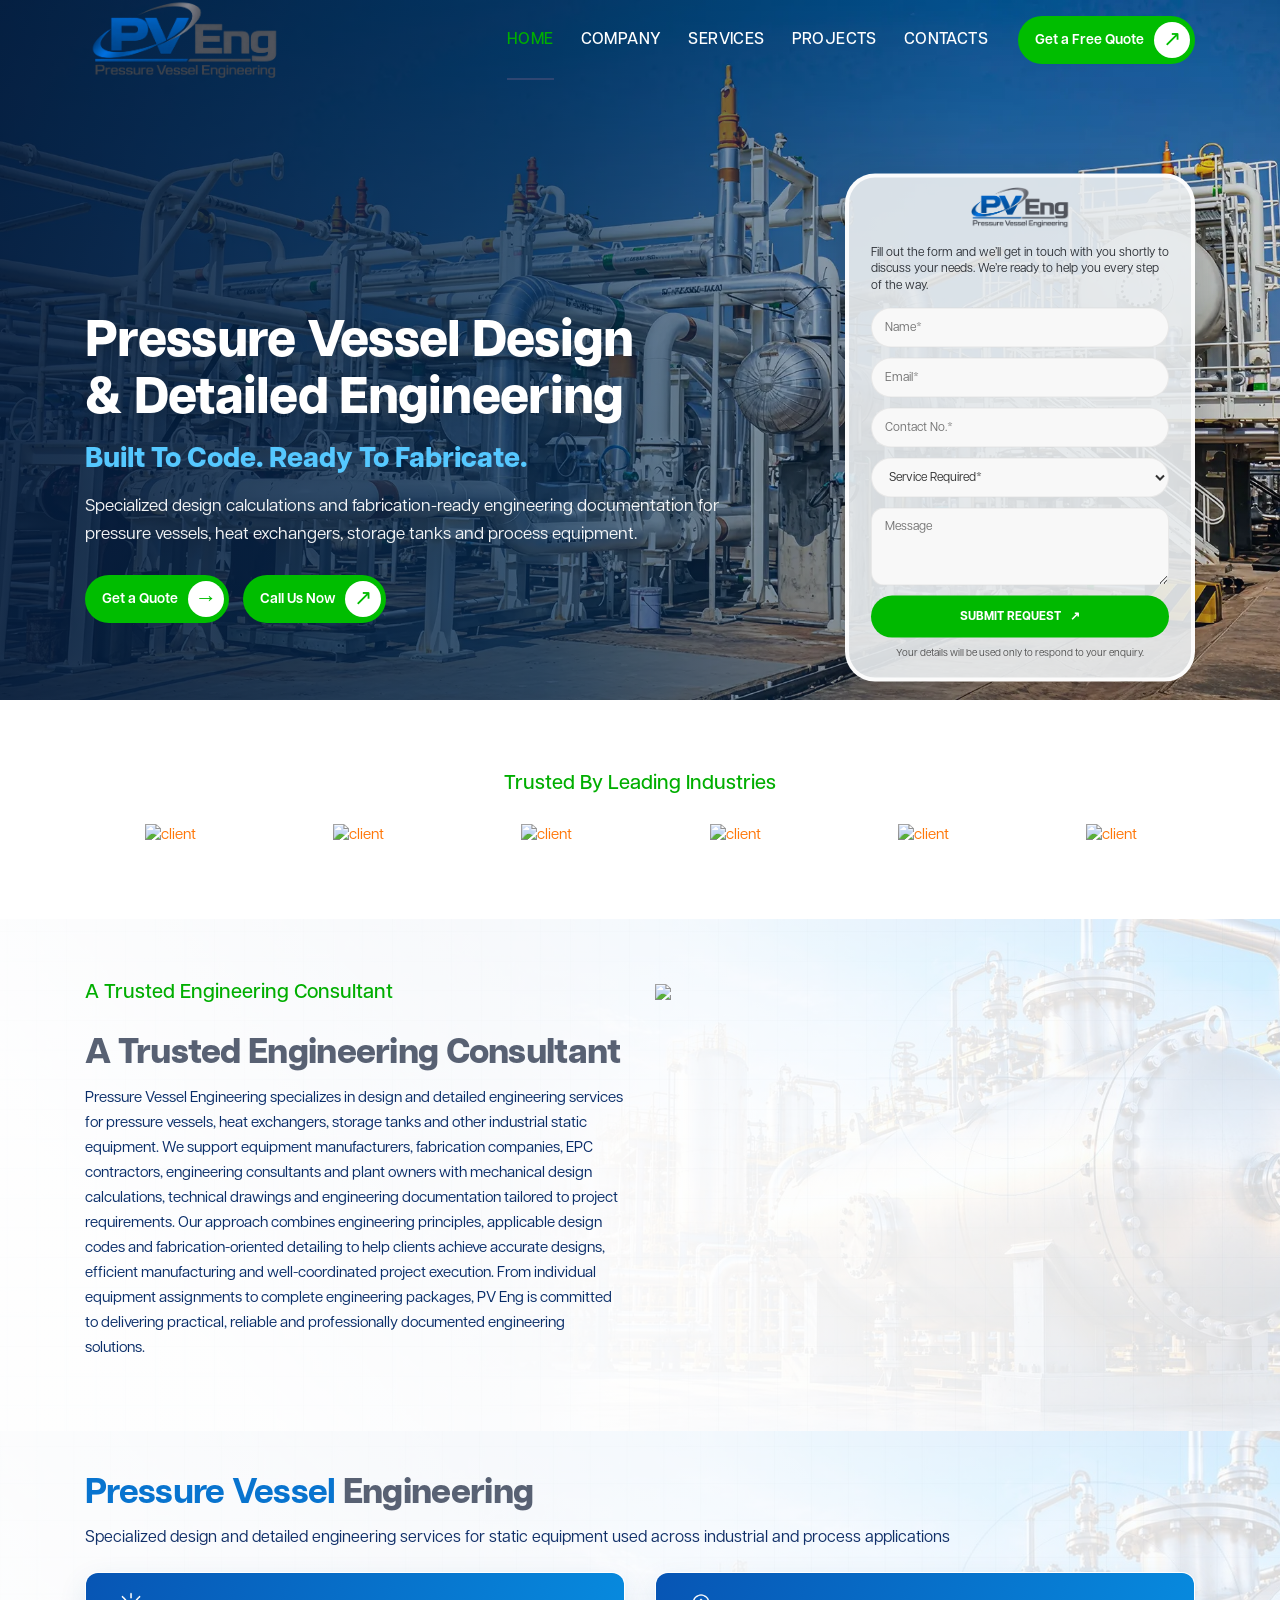
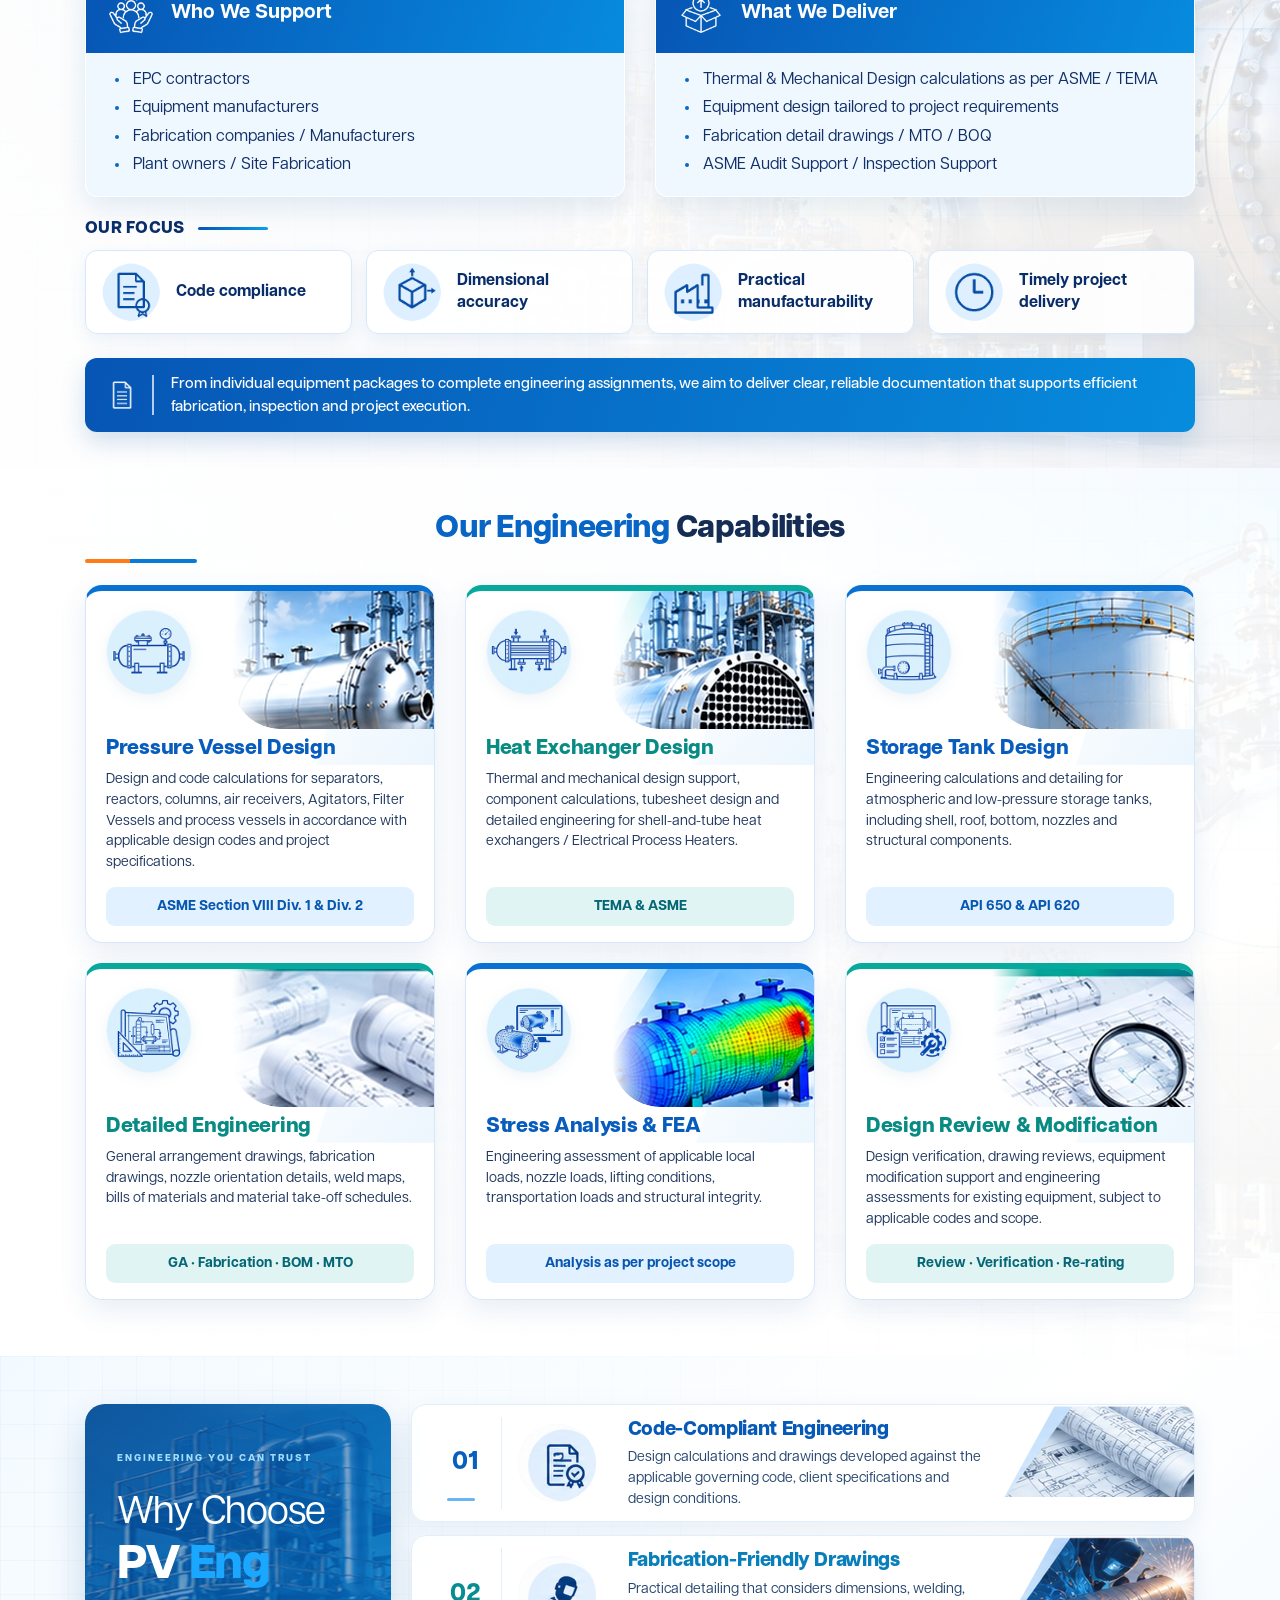
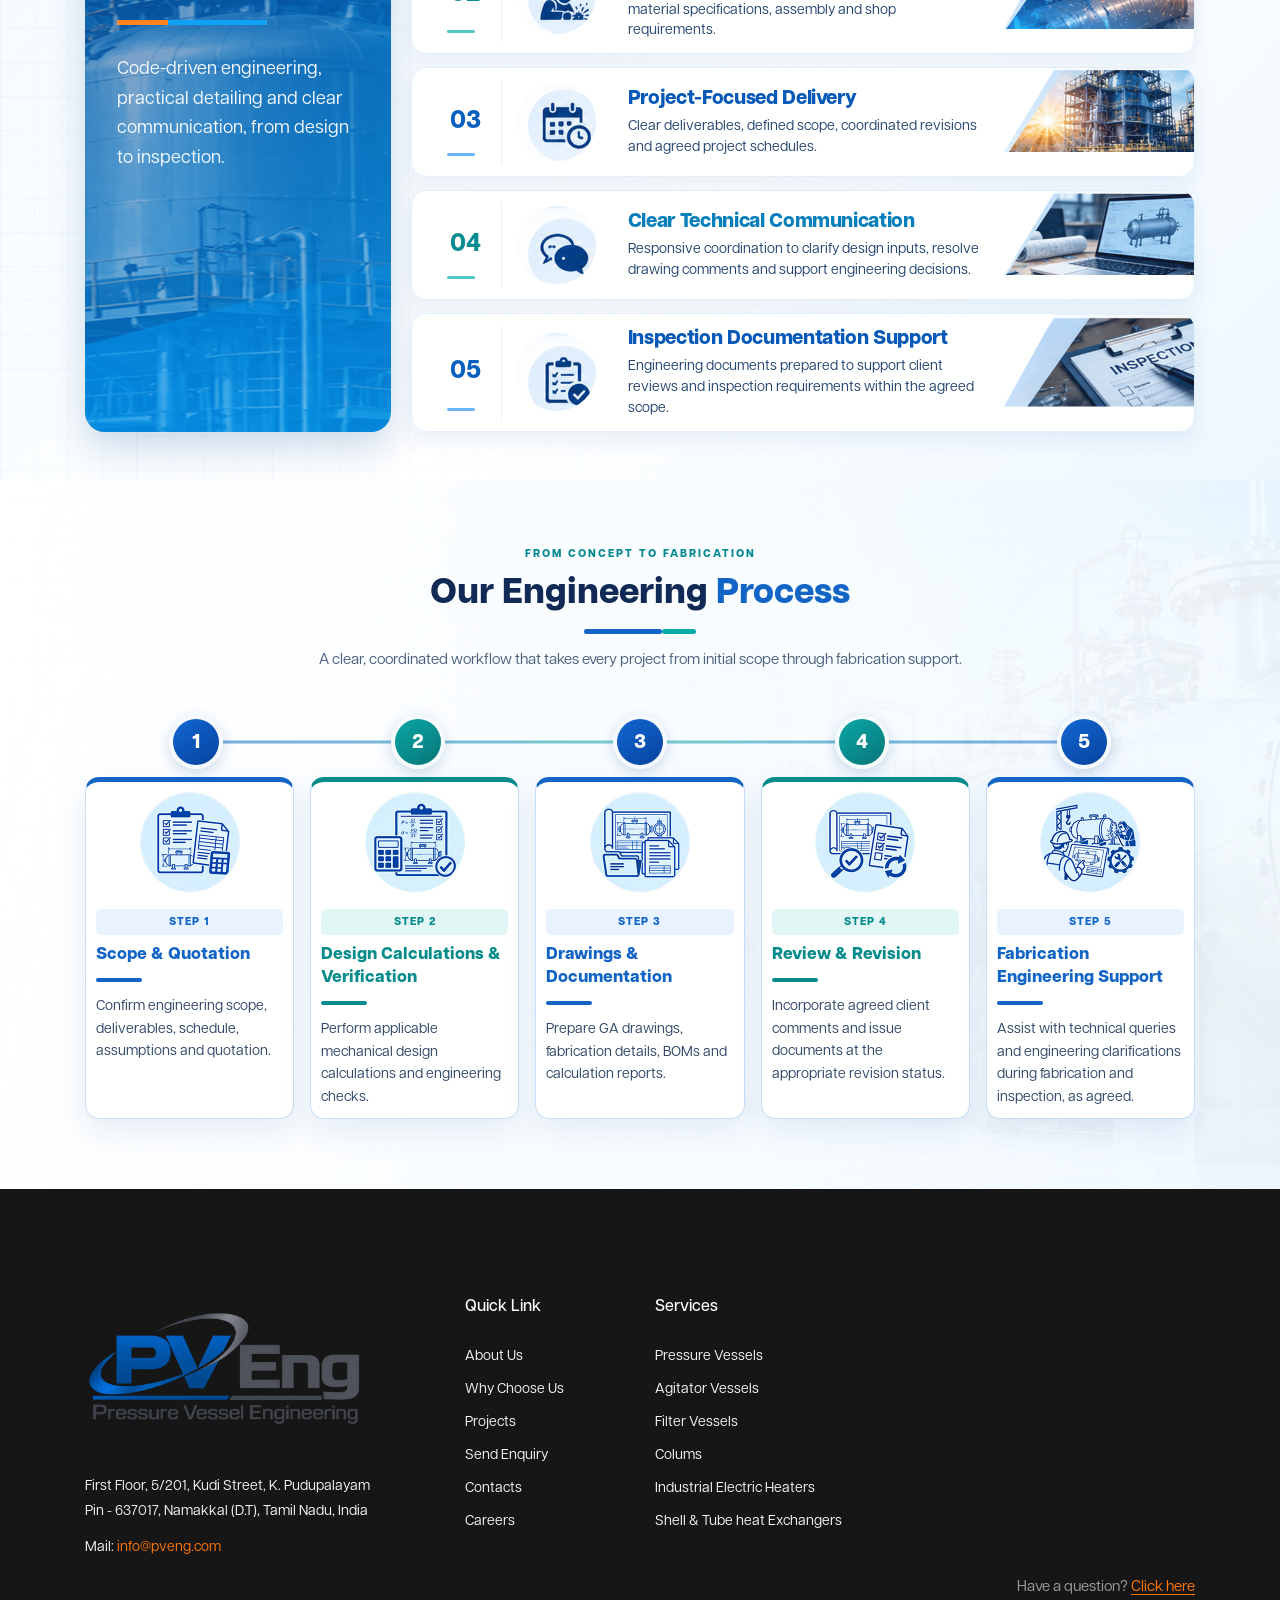
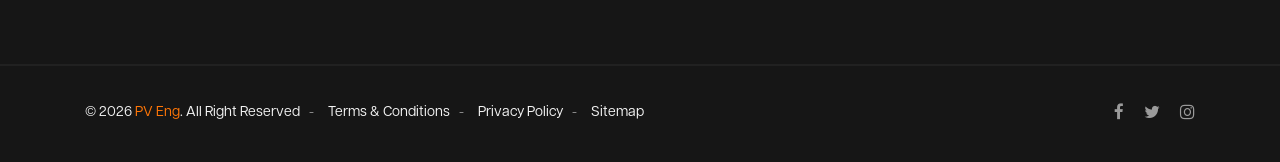
==== index.html @ fa2e9a49 "new page" ====
<!DOCTYPE html>
<html lang="en">
<head>
  <meta charset="UTF-8" />
  <meta name="viewport" content="width=device-width, initial-scale=1.0" />
  <meta http-equiv="X-UA-Compatible" content="ie=edge" />
  <meta name="description" content="Industic - Factory and Manufacturing Html Template">
  <link href="assets/images/favicon/favicon.webp" rel="icon">
  <title>PV ENG | PRESSURE VESSEL ENGINEERING</title>
  
  <link rel="stylesheet" href="assets/css/libraries.css">
  <link rel="stylesheet" href="assets/css/style.css">
  
</head>

<body>
  <div class="wrapper">
    <!-- =========================
        Header
    =========================== -->
    <header id="header" class="header header-white header-full">
      
      <nav class="navbar navbar-expand-lg sticky-navbar">
        <div class="container">
          <a class="navbar-brand" href="index.html">
            <img src="assets/images/logo/logo.webp" style="width:200px; padding:5px;" class="logo-dark" alt="logo">
          </a>
          <button class="navbar-toggler" type="button">
            <span class="menu-lines"><span></span></span>
          </button>
          <div class="collapse navbar-collapse" id="mainNavigation">
            <ul class="navbar-nav ml-auto">
              <li class="nav__item with-dropdown">
                <a href="index.html" class="nav__item-link active">Home</a>
               
              </li><!-- /.nav-item -->
              <li class="nav__item with-dropdown">
                <a href="#" class="dropdown-toggle nav__item-link">Company</a>
                <i class="fa fa-angle-right" data-toggle="dropdown"></i>
                <ul class="dropdown-menu">
                  <li class="nav__item"><a href="#" class="nav__item-link">About Us</a></li>
                  <!-- /.nav-item -->
                  <li class="nav__item"><a href="#" class="nav__item-link">Why Choose Us</a></li>
                  <!-- /.nav-item -->
                  <li class="nav__item"><a href="#" class="nav__item-link">careers</a></li>
                  <!-- /.nav-item -->
                </ul><!-- /.dropdown-menu -->
              </li><!-- /.nav-item -->
              <li class="nav__item with-dropdown">
                <a href="#" class="dropdown-toggle nav__item-link">Services</a>
                <i class="fa fa-angle-right" data-toggle="dropdown"></i>
                <ul class="dropdown-menu wide-dropdown-menu">
                  <li class="nav__item">
                    <div class="row mx-0">
                      <div class="col-sm-6 dropdown-menu-col">
                       
                        <ul class="nav flex-column">
                          <li class="nav__item"><a class="nav__item-link"
                              href="#">Pressure Vessels</a>
                          </li> <!-- /.nav-item -->
                          <li class="nav__item"><a class="nav__item-link"
                              href="#">Shell & Tube heat Exchangers</a>
                          </li> <!-- /.nav-item -->
                          <li class="nav__item"><a class="nav__item-link"
                              href="#">Industrial Electric Heaters</a>
                          </li> <!-- /.nav-item -->
                          <li class="nav__item"><a class="nav__item-link"
                              href="#">Agitator Vessels</a>
                          </li> <!-- /.nav-item -->
                         
                        </ul>
                      </div><!-- /.col-sm-6 -->
                      <div class="col-sm-6 dropdown-menu-col">
                       
                        <ul class="nav flex-column">
                          <li class="nav__item"><a class="nav__item-link" href="#">API 650 Storage Tanks</a></li> <!-- /.nav-item -->
                          <li class="nav__item"><a class="nav__item-link" href="#">Colums</a></li> <!-- /.nav-item -->
                          <li class="nav__item"><a class="nav__item-link" href="#">Filter Vessels</a></li> <!-- /.nav-item -->
                          <li class="nav__item"><a class="nav__item-link" href="#">Piping & Structural Works</a></li> <!-- /.nav-item -->
                          
                          <!-- /.nav-item -->
                        </ul>
                      </div><!-- /.col-sm-6 -->
                    </div><!-- /.row -->
                  </li><!-- /.nav-item -->
                </ul><!-- /.dropdown-menu -->
              </li><!-- /.nav-item -->
              <li class="nav__item with-dropdown">
                <a href="#" class="dropdown-toggle nav__item-link">Projects</a>
                
                
              </li><!-- /.nav-item -->
              <li class="nav__item">
                <a href="#" class="nav__item-link">Contacts</a>
              </li><!-- /.nav-item -->
            </ul><!-- /.navbar-nav -->
          </div><!-- /.navbar-collapse -->
          <div class="navbar-modules">
            <ul class="list-unstyled d-flex align-items-center modules__btns-list">
              <li class="d-none d-lg-block">
                <div class="pv-hero-actions">
                    
                    <a href="#" class="quote-button pv-hero-whatsapp" target="_blank" rel="noopener noreferrer">Get a Free Quote <span aria-hidden="true">↗</span></a>
                  </div>
              </li>
              
            </ul><!-- /.modules-wrapper -->
          </div><!-- /.navbar-modules -->
        </div><!-- /.container -->
      </nav><!-- /.navabr -->
    </header><!-- /.Header -->

    <!-- ============================
        Slider
    ============================== -->
    <section id="slider3" class="slider slider-3 pv-hero-slider" aria-label="PV Eng introduction">
      <div class="carousel owl-carousel carousel-arrows carousel-dots" data-slide="1" data-slide-md="1"
        data-slide-sm="1" data-autoplay="false" data-nav="false" data-dots="false" data-space="0" data-loop="false"
        data-speed="800" data-transition="fade" data-animate-out="fadeOut" data-animate-in="fadeIn">
        <div class="slide-item align-v-h bg-overlay pv-hero-slide">
          <div class="bg-img"><img src="assets/images/sliders/slide-1.webp" alt="Industrial energy and process engineering facility"></div>
          <div class="container pv-hero-container">
            <div class="row">
              <div class="col-sm-12 col-md-10 col-lg-9 col-xl-8">
                <div class="slide__content pv-hero-content">
                  
                  <h1 class="slide__title pv-hero-title">Pressure Vessel Design <span>&amp; Detailed Engineering</span></h1>
                  <h2 class="pv-hero-subtitle">Built to Code. Ready to Fabricate.</h2>
				  
                  <p class="pv-hero-description">Specialized design calculations and fabrication-ready engineering documentation for pressure vessels, heat exchangers, storage tanks and process equipment.</p>
                  <div class="pv-hero-actions">
                    <a href="#footer" class="quote-button pv-hero-quote">Get a Quote <span aria-hidden="true">→</span></a>
                    <a href="https://wa.me/918610158593?text=Hello%20PV%20Eng%2C%20I%27d%20like%20to%20discuss%20an%20engineering%20requirement." class="quote-button pv-hero-whatsapp" target="_blank" rel="noopener noreferrer">Call Us Now<span aria-hidden="true">↗</span></a>
                  </div>
                </div><!-- /.slide-content -->
              </div><!-- /.col-xl-8 -->
            </div><!-- /.row -->

            <aside class="pv-hero-form-wrap" aria-label="Request a quote">
              <form id="pvQuoteForm" class="pv-quote-form" action="mailto:info@pveng.com" method="post" enctype="text/plain">
                <img class="pv-quote-logo" src="assets/images/logo/logo.webp" width="100px" alt="PV Eng Design and Engineering" />
                <p class="pv-quote-intro">Fill out the form and we’ll get in touch with you shortly to discuss your needs. We’re ready to help you every step of the way.</p>
                <label class="sr-only" for="pvQuoteName">Name</label>
                <input id="pvQuoteName" name="Name" type="text" placeholder="Name*" autocomplete="name" required />
                <label class="sr-only" for="pvQuoteEmail">Email</label>
                <input id="pvQuoteEmail" name="Email" type="email" placeholder="Email*" autocomplete="email" required />
                <label class="sr-only" for="pvQuotePhone">Contact number</label>
                <input id="pvQuotePhone" name="Contact Number" type="tel" placeholder="Contact No.*" autocomplete="tel" required />
                <label class="sr-only" for="pvQuoteService">Service required</label>
                <select id="pvQuoteService" name="Service Required" required>
                  <option value="" selected disabled>Service Required*</option>
                  <option>Pressure Vessel Design</option>
                  <option>Design Verification</option>
                  <option>Registration Compliance</option>
                  <option>Heat Exchangers</option>
                  <option>Storage Tanks</option>
                  <option>Other Engineering Service</option>
                </select>
                <label class="sr-only" for="pvQuoteMessage">Message</label>
                <textarea id="pvQuoteMessage" name="Message" rows="3" placeholder="Message"></textarea>
                <button type="submit" class="pv-quote-submit">Submit Request <span aria-hidden="true">↗</span></button>
                <p class="pv-quote-note">Your details will be used only to respond to your enquiry.</p>
              </form>
            </aside>
          </div><!-- /.container -->
        </div><!-- /.slide-item -->
      </div><!-- /.carousel -->
    </section><!-- /.slider -->


 <!-- =====================
         Clients 1
      ======================== -->
    <section id="clients" class="clients clients-1">
      <div class="container">
        <div class="row">
          <div class="col-sm-12 col-md-12 col-lg-12">
		  <h6 class="text-center" style="color:#00AE00;font-weight:500;font-size: 20px;margin-bottom:30px;">Trusted by Leading Industries</h6>
            <div class="carousel owl-carousel" data-slide="6" data-slide-md="4" data-slide-sm="2" data-autoplay="true"
              data-nav="false" data-dots="false" data-space="20" data-loop="true" data-speed="700">
              <div class="client">
                <a href="#"><img src="assets/images/clients/9.png" alt="client"></a>
              </div><!-- /.client -->
              <div class="client">
                <a href="#"><img src="assets/images/clients/10.png" alt="client"></a>
              </div><!-- /.client -->
              <div class="client">
                <a href="#"><img src="assets/images/clients/11.png" alt="client"></a>
              </div><!-- /.client -->
              <div class="client">
                <a href="#"><img src="assets/images/clients/12.png" alt="client"></a>
              </div><!-- /.client -->
              <div class="client">
                <a href="#"><img src="assets/images/clients/13.png" alt="client"></a>
              </div><!-- /.client -->
              <div class="client">
                <a href="#"><img src="assets/images/clients/11.png" alt="client"></a>
              </div><!-- /.client -->
            </div><!-- /.carousel -->
          </div><!-- /.col-lg-12 -->
        </div><!-- /.row -->
      </div><!-- /.container -->
    </section><!-- /.clients 1 -->

<!-- Pressure Vessel Engineering Section -->
<section id="pvEngineering" class="pv-engineering-section pt-40 pb-40">
  <div class="container">

    <!-- Heading -->
    <div class="row">
      <div class="col-sm-12">
        <div class="heading heading-2 mb-20">
		
          

          
        </div>
      </div>
    </div>

    <!-- Support and Deliverables -->
    <div class="row">

      <div class="col-sm-12 col-md-6 mb-20">
       
		   <h6 style="color:#00AE00;font-weight:500;font-size: 20px;margin-bottom:30px;">A Trusted Engineering Consultant</h6>
		
          <h2 class="heading__title pv-engineering-title">
            A Trusted Engineering Consultant
          </h2>

          <p>Pressure Vessel Engineering specializes in design and detailed engineering services for pressure vessels, heat exchangers, storage tanks and other industrial static equipment.
We support equipment manufacturers, fabrication companies, EPC contractors, engineering consultants and plant owners with mechanical design calculations, technical drawings and engineering documentation tailored to project requirements.
Our approach combines engineering principles, applicable design codes and fabrication-oriented detailing to help clients achieve accurate designs, efficient manufacturing and well-coordinated project execution.
From individual equipment assignments to complete engineering packages, PV Eng is committed to delivering practical, reliable and professionally documented engineering solutions.
</p>
      </div>

      <div class="col-sm-12 col-md-6 mb-20">
       <img src="assets/images/pv-home-001.webp" />
      </div>

    </div>

  

  </div>
</section>


<!-- Pressure Vessel Engineering Section -->
<section id="pvEngineering" class="pv-engineering-section pt-40 pb-40">
  <div class="container">

    <!-- Heading -->
    <div class="row">
      <div class="col-sm-12">
        <div class="heading heading-2 mb-20">
          <h2 class="heading__title pv-engineering-title">
            <span>Pressure Vessel</span> Engineering
          </h2>

          <p class="heading__desc pv-engineering-desc">
            Specialized design and detailed engineering services for static
            equipment used across industrial and process applications
          </p>

          
        </div>
      </div>
    </div>

    <!-- Support and Deliverables -->
    <div class="row">

      <div class="col-sm-12 col-md-6 mb-20">
        <div class="pv-engineering-card">
          <h4><img class="pv-card-icon" src="assets/images/pv-engineering/support.png" alt="" />Who We Support</h4>
          <div class="pv-engineering-card-content">
            <ul>
              <li>EPC contractors</li>
              <li>Equipment manufacturers</li>
              <li>Fabrication companies / Manufacturers</li>
              <li>Plant owners / Site Fabrication</li>
            </ul>
          </div>
        </div>
      </div>

      <div class="col-sm-12 col-md-6 mb-20">
        <div class="pv-engineering-card">
          <h4><img class="pv-card-icon" src="assets/images/pv-engineering/deliver.png" alt="" />What We Deliver</h4>
          <div class="pv-engineering-card-content">
            <ul>
              <li>Thermal &amp; Mechanical Design calculations as per ASME / TEMA</li>
              <li>Equipment design tailored to project requirements</li>
              <li>Fabrication detail drawings / MTO / BOQ</li>
              <li>ASME Audit Support / Inspection Support</li>
            </ul>
          </div>
        </div>
      </div>

    </div>

    <!-- Our Focus -->
    <div class="row">
      <div class="col-sm-12">
        <h6 class="pv-engineering-focus-title">OUR FOCUS</h6>
      </div>
    </div>

    <div class="row pv-engineering-focus-row">

      <div class="col-6 col-md-3 mb-10">
        <div class="pv-engineering-focus-item"><img src="assets/images/pv-engineering/focus-code.png" alt="" /><span>Code compliance</span></div>
      </div>

      <div class="col-6 col-md-3 mb-10">
        <div class="pv-engineering-focus-item"><img src="assets/images/pv-engineering/focus-dimensions.png" alt="" /><span>Dimensional accuracy</span></div>
      </div>

      <div class="col-6 col-md-3 mb-10">
        <div class="pv-engineering-focus-item"><img src="assets/images/pv-engineering/focus-manufacturing.png" alt="" /><span>Practical manufacturability</span></div>
      </div>

      <div class="col-6 col-md-3 mb-10">
        <div class="pv-engineering-focus-item"><img src="assets/images/pv-engineering/focus-delivery.png" alt="" /><span>Timely project delivery</span></div>
      </div>

    </div>

    <!-- Bottom Information -->
    <div class="row">
      <div class="col-sm-12">
        <div class="pv-engineering-footer"><img src="assets/images/pv-engineering/documentation.png" alt="" />
          From individual equipment packages to complete engineering assignments,
          we aim to deliver clear, reliable documentation that supports efficient
          fabrication, inspection and project execution.
        </div>
      </div>
    </div>

  </div>
</section>


<!-- =========================
     Our Engineering Capabilities
========================= -->
<section id="engineeringCapabilities" class="engineering-capabilities pt-40 pb-40">
  <div class="container">
    <div class="row"><div class="col-sm-12">
      <div class="heading heading-2 mb-20">
        <h2 class="heading__title capabilities-title"><span>Our Engineering</span> Capabilities</h2>
        <div class="capabilities-divider"><span></span></div>
      </div>
    </div></div>
    <div class="row capability-grid">
      <div class="col-sm-12 col-md-6 col-lg-4 mb-20"><article class="capability-card capability-blue">
        <div class="capability-visual">
		<img class="capability-icon" src="assets/images/capabilities/pressure-vessel.png" alt=""/>
		<img class="capability-equipment" src="assets/images/capabilities/pressure-vessel.jpg" alt="Pressure vessel equipment" loading="lazy"/>
		</div>
        <h3>Pressure Vessel Design</h3><p>Design and code calculations for separators, reactors, columns, air receivers, Agitators, Filter Vessels and process vessels in accordance with applicable design codes and project specifications.</p><div class="capability-label">ASME Section VIII Div. 1 &amp; Div. 2</div>
      </article></div>
      <div class="col-sm-12 col-md-6 col-lg-4 mb-20"><article class="capability-card capability-teal">
        <div class="capability-visual"><img class="capability-icon" src="assets/images/capabilities/heat-exchanger.png" alt=""/><img class="capability-equipment" src="assets/images/capabilities/heat-exchanger.jpg" alt="Shell and tube heat exchanger" loading="lazy"/></div>
        <h3>Heat Exchanger Design</h3><p>Thermal and mechanical design support, component calculations, tubesheet design and detailed engineering for shell-and-tube heat exchangers / Electrical Process Heaters.</p><div class="capability-label">TEMA &amp; ASME</div>
      </article></div>
      <div class="col-sm-12 col-md-6 col-lg-4 mb-20"><article class="capability-card capability-blue">
        <div class="capability-visual"><img class="capability-icon" src="assets/images/capabilities/storage-tank.png" alt=""/><img class="capability-equipment" src="assets/images/capabilities/storage-tank.jpg" alt="Industrial storage tank" loading="lazy"/></div>
        <h3>Storage Tank Design</h3><p>Engineering calculations and detailing for atmospheric and low-pressure storage tanks, including shell, roof, bottom, nozzles and structural components.</p><div class="capability-label">API 650 &amp; API 620</div>
      </article></div>
      <div class="col-sm-12 col-md-6 col-lg-4 mb-20"><article class="capability-card capability-teal">
        <div class="capability-visual"><img class="capability-icon" src="assets/images/capabilities/engineering-drawings.png" alt=""/><img class="capability-equipment" src="assets/images/capabilities/engineering-drawings.jpg" alt="Engineering fabrication drawings" loading="lazy"/></div>
        <h3>Detailed Engineering</h3><p>General arrangement drawings, fabrication drawings, nozzle orientation details, weld maps, bills of materials and material take-off schedules.</p><div class="capability-label">GA • Fabrication • BOM • MTO</div>
      </article></div>
      <div class="col-sm-12 col-md-6 col-lg-4 mb-20"><article class="capability-card capability-blue">
        <div class="capability-visual"><img class="capability-icon" src="assets/images/capabilities/fea-analysis.png" alt=""/><img class="capability-equipment" src="assets/images/capabilities/fea-analysis.jpg" alt="Finite element analysis of a pressure vessel" loading="lazy"/></div>
        <h3>Stress Analysis &amp; FEA</h3><p>Engineering assessment of applicable local loads, nozzle loads, lifting conditions, transportation loads and structural integrity.</p><div class="capability-label">Analysis as per project scope</div>
      </article></div>
      <div class="col-sm-12 col-md-6 col-lg-4 mb-20"><article class="capability-card capability-teal">
        <div class="capability-visual"><img class="capability-icon" src="assets/images/capabilities/design-review.png" alt=""/><img class="capability-equipment" src="assets/images/capabilities/design-review.jpg" alt="Engineering drawings under design review" loading="lazy"/></div>
        <h3>Design Review &amp; Modification</h3><p>Design verification, drawing reviews, equipment modification support and engineering assessments for existing equipment, subject to applicable codes and scope.</p><div class="capability-label">Review • Verification • Re-rating</div>
      </article></div>
    </div>
  </div>
</section>


    

 

<!-- =========================
     Why Choose PV Eng
========================= -->
<section id="whyChoosePVEng" class="why-choose-pveng">
  <div class="container why-choose-layout">
    <div class="why-choose-intro">
      <div class="why-choose-intro-content">
        <span class="why-choose-kicker">ENGINEERING YOU CAN TRUST</span>
        <h2>Why Choose<br><strong>PV <span>Eng</span></strong></h2>
        <div class="why-choose-accent"><i></i><b></b></div>
        <p>Code-driven engineering, practical detailing and clear communication, from design to inspection.</p>
      </div>
    </div>
    <div class="why-choose-list">
      <article class="why-choose-item">
        <div class="why-choose-number blue">01</div>
        <img class="why-choose-icon" src="assets/images/why-choose/code-compliant.png" alt="Code compliance icon" loading="lazy">
        <div class="why-choose-copy"><h3>Code-Compliant Engineering</h3><p>Design calculations and drawings developed against the applicable governing code, client specifications and design conditions.</p></div>
        <img class="why-choose-photo" src="assets/images/why-choose/code-compliance.png" alt="Engineering drawings" loading="lazy">
      </article>
      <article class="why-choose-item">
        <div class="why-choose-number teal">02</div>
        <img class="why-choose-icon" src="assets/images/why-choose/fabrication.png" alt="Fabrication icon" loading="lazy">
        <div class="why-choose-copy"><h3>Fabrication-Friendly Drawings</h3><p>Practical detailing that considers dimensions, welding, material specifications, assembly and shop requirements.</p></div>
        <img class="why-choose-photo" src="assets/images/why-choose/fabrication-drawings.png" alt="Fabrication and welding" loading="lazy">
      </article>
      <article class="why-choose-item">
        <div class="why-choose-number blue">03</div>
        <img class="why-choose-icon" src="assets/images/why-choose/delivery.png" alt="Project delivery icon" loading="lazy">
        <div class="why-choose-copy"><h3>Project-Focused Delivery</h3><p>Clear deliverables, defined scope, coordinated revisions and agreed project schedules.</p></div>
        <img class="why-choose-photo" src="assets/images/why-choose/project-delivery.png" alt="Industrial engineering project" loading="lazy">
      </article>
      <article class="why-choose-item">
        <div class="why-choose-number teal">04</div>
        <img class="why-choose-icon" src="assets/images/why-choose/communication.png" alt="Technical communication icon" loading="lazy">
        <div class="why-choose-copy"><h3>Clear Technical Communication</h3><p>Responsive coordination to clarify design inputs, resolve drawing comments and support engineering decisions.</p></div>
        <img class="why-choose-photo" src="assets/images/why-choose/technical-communication.png" alt="Engineering design review workstation" loading="lazy">
      </article>
      <article class="why-choose-item">
        <div class="why-choose-number blue">05</div>
        <img class="why-choose-icon" src="assets/images/why-choose/inspection.png" alt="Inspection documentation icon" loading="lazy">
        <div class="why-choose-copy"><h3>Inspection Documentation Support</h3><p>Engineering documents prepared to support client reviews and inspection requirements within the agreed scope.</p></div>
        <img class="why-choose-photo" src="assets/images/why-choose/inspection-support.png" alt="Inspection documents" loading="lazy">
      </article>
    </div>
  </div>
</section>


<!-- =========================
     Our Engineering Process
========================= -->
<section id="engineeringProcess" class="engineering-process-section">
  <div class="container">
    <div class="engineering-process-heading">
      <span class="engineering-process-eyebrow">FROM CONCEPT TO FABRICATION</span>
      <h2>Our Engineering <span>Process</span></h2>
      <div class="engineering-process-underline"><i></i><b></b></div>
      <p>A clear, coordinated workflow that takes every project from initial scope through fabrication support.</p>
    </div>

    <div class="engineering-process-timeline" aria-hidden="true">
      <div class="engineering-process-track"></div>
      <div class="engineering-process-node blue">1</div>
      <div class="engineering-process-node teal">2</div>
      <div class="engineering-process-node blue">3</div>
      <div class="engineering-process-node teal">4</div>
      <div class="engineering-process-node blue">5</div>
    </div>

    <div class="engineering-process-grid">
      <article class="engineering-process-card process-blue">
        <div class="engineering-process-icon"><img src="assets/images/engineering-process/scope.png" alt="" loading="lazy"></div>
        <div class="engineering-process-step">STEP 1</div>
        <h3>Scope &amp; Quotation</h3>
        <div class="engineering-process-card-line"></div>
        <p>Confirm engineering scope, deliverables, schedule, assumptions and quotation.</p>
      </article>
      <article class="engineering-process-card process-teal">
        <div class="engineering-process-icon"><img src="assets/images/engineering-process/calculations.png" alt="" loading="lazy"></div>
        <div class="engineering-process-step">STEP 2</div>
        <h3>Design Calculations &amp; Verification</h3>
        <div class="engineering-process-card-line"></div>
        <p>Perform applicable mechanical design calculations and engineering checks.</p>
      </article>
      <article class="engineering-process-card process-blue">
        <div class="engineering-process-icon"><img src="assets/images/engineering-process/drawings.png" alt="" loading="lazy"></div>
        <div class="engineering-process-step">STEP 3</div>
        <h3>Drawings &amp; Documentation</h3>
        <div class="engineering-process-card-line"></div>
        <p>Prepare GA drawings, fabrication details, BOMs and calculation reports.</p>
      </article>
      <article class="engineering-process-card process-teal">
        <div class="engineering-process-icon"><img src="assets/images/engineering-process/revision.png" alt="" loading="lazy"></div>
        <div class="engineering-process-step">STEP 4</div>
        <h3>Review &amp; Revision</h3>
        <div class="engineering-process-card-line"></div>
        <p>Incorporate agreed client comments and issue documents at the appropriate revision status.</p>
      </article>
      <article class="engineering-process-card process-blue">
        <div class="engineering-process-icon"><img src="assets/images/engineering-process/fabrication.png" alt="" loading="lazy"></div>
        <div class="engineering-process-step">STEP 5</div>
        <h3>Fabrication Engineering Support</h3>
        <div class="engineering-process-card-line"></div>
        <p>Assist with technical queries and engineering clarifications during fabrication and inspection, as agreed.</p>
      </article>
    </div>
  </div>
</section>


   

    <!-- ========================
          Footer
        ========================== -->
    <footer id="footer" class="footer footer-1">
      <div class="footer-top">
        <div class="container">
          <div class="row">
            <div class="col-sm-12 col-md-12 col-lg-4 footer__widget footer__widget-about  mb-30">
              <div class="footer__widget-content">
                <img src="assets/images/logo/logo.webp" style="width:80%;" alt="logo">
                <p>First Floor, 5/201, Kudi Street,
				K. Pudupalayam <br>Pin - 637017,
				Namakkal (D.T), Tamil Nadu, India</p>
                <p>Mail: <a href="#"><span class="__cf_email__" >info@pveng.com</span></a></p>
                
              </div>
            </div><!-- /.col-lg-4 -->
            <div class="col-6 col-sm-6 col-md-3 col-lg-2 footer__widget footer__widget-nav">
              <h6 class="footer__widget-title">Quick Link</h6>
              <div class="footer__widget-content">
                <nav>
                  <ul class="list-unstyled">
                    <li><a href="#">About Us</a></li>
                    <li><a href="#">Why Choose Us</a></li>
					<li><a href="#">Projects</a></li>
					<li><a href="#">Send Enquiry</a></li>
                    <li><a href="#">Contacts</a></li>
                    <li><a href="#">Careers</a></li>
                  </ul>
                </nav>
              </div><!-- /.footer-widget-content -->
            </div><!-- /.col-lg-2 -->
            <div class="col-6 col-sm-6 col-md-3 col-lg-3 footer__widget footer__widget-nav">
              <h6 class="footer__widget-title">Services</h6>
              <div class="footer__widget-content">
                <nav>
                  <ul class="list-unstyled">
                    <li><a href="#">Pressure Vessels</a></li>
                    
                    
                    <li><a href="#">Agitator Vessels</a></li>
					 <li><a href="#">Filter Vessels</a></li>
                    <li><a href="#">Colums</a></li>
                   
					<li><a href="#">Industrial Electric Heaters</a></li>
					<li><a href="#">Shell & Tube heat Exchangers</a></li>
                  </ul>
                </nav>
              </div><!-- /.footer-widget-content -->
            </div><!-- /.col-lg-2 -->
            <div class="col-12 col-sm-12 col-md-6 col-lg-3 footer__widget footer__widget-newsletter">
             <iframe src="https://www.google.com/maps/embed?pb=!1m18!1m12!1m3!1d15654.035483346668!2d78.15670667831706!3d11.22392782070499!2m3!1f0!2f0!3f0!3m2!1i1024!2i768!4f13.1!3m3!1m2!1s0x3babce5e3f22014f%3A0xa0ab89ef32c34a77!2sNamakkal%2C%20Tamil%20Nadu!5e0!3m2!1sen!2sin!4v1791206298023!5m2!1sen!2sin" width="100%" height="250" style="border:0;" allowfullscreen="" loading="lazy" referrerpolicy="strict-origin-when-cross-origin"></iframe>
              <div class="text-right mt-20">
                <span class="footer__contact-link">Have a question?
                  <a href="#">Click here</a>
                </span>
              </div>
            </div><!-- /.col-lg-4 -->
          </div><!-- /.row -->
        </div><!-- /.container -->
      </div><!-- /.footer-top -->
      <div class="footer-bottom">
        <div class="container">
          <div class="row">
            <div class="col-sm-12 col-md-9 col-lg-9">
              <div class="footer__copyright">
                <nav>
                  <ul class="list-unstyled footer__copyright-links d-flex flex-wrap">
                    <li>
                      <a href="http://themeforest.net/user/7oroof">
                        &copy; 2026 <span class="color-theme">PV Eng</span>. All Right Reserved
                      </a>
                    </li>
                    <li><a href="#">Terms & Conditions </a></li>
                    <li><a href="#">Privacy Policy</a></li>
                    <li><a href="#">Sitemap</a></li>
                  </ul>
                </nav>

              </div><!-- /.Footer-copyright -->
            </div><!-- /.col-lg-6 -->
            <div class="col-sm-12 col-md-3 col-lg-3 d-flex align-items-center">
              <div class="social__icons justify-content-end w-100">
                <a href="#"><i class="fa fa-facebook"></i></a>
                <a href="#"><i class="fa fa-twitter"></i></a>
                <a href="#"><i class="fa fa-instagram"></i></a>
              </div><!-- /.social-icons -->
            </div><!-- /.col-lg-6 -->
          </div><!-- /.row -->
        </div><!-- /.Footer-bottom -->
      </div><!-- /.container -->
    </footer><!-- /.Footer -->
    <button id="scrollTopBtn"><i class="fa fa-long-arrow-up"></i></button>
  </div><!-- /.wrapper -->

  <script data-cfasync="false" src="../../cdn-cgi/scripts/5c5dd728/cloudflare-static/email-decode.min.js"></script><script src="assets/js/jquery-3.3.1.min.js"></script>
  <script src="assets/js/plugins.js"></script>
  <script src="assets/js/main.js"></script>
  <script>
    (function () {
      const quoteForm = document.getElementById('pvQuoteForm');
      if (!quoteForm) return;

      quoteForm.addEventListener('submit', function (event) {
        event.preventDefault();
        if (!quoteForm.reportValidity()) return;

        const formData = new FormData(quoteForm);
        const message = Array.from(formData.entries())
          .map(([label, value]) => label + ': ' + value)
          .join('\n');
        const subject = 'PV Eng Website Quote Enquiry';
        window.location.href = 'mailto:info@pveng.com?subject=' + encodeURIComponent(subject) +
          '&body=' + encodeURIComponent(message);
      });
    }());
  </script>
<script type="module" src="https://static.cloudflareinsights.com/beacon.min.js/v31edd6df95cf4e85bb4c19e7a9bdbcba1788362987495" integrity="sha512-iIg7k2xntmwu6/uSb5tpc/hySgZc4eoL31yB29W6tJFo2akwjPWcEqnCEdJvGexCL0KEQwVYv5BlowfhVz26hg==" data-cf-beacon='{"version":"2024.11.0","token":"8e4efc0026d0404083dfbf37b48d3c38","r":1,"spa":2}' crossorigin="anonymous"></script>
</body>

</html>
---- assets/css/style.css ----
/* Articulat CF: site-wide typography */
@font-face {
  font-family: "Articulat CF";
  src: url("../fonts/articulatcf/ArticulatCF-Regular.otf") format("opentype");
  font-weight: 400;
  font-style: normal;
  font-display: swap;
}
@font-face {
  font-family: "Articulat CF";
  src: url("../fonts/articulatcf/ArticulatCF-Medium.otf") format("opentype");
  font-weight: 500;
  font-style: normal;
  font-display: swap;
}
@font-face {
  font-family: "Articulat CF";
  src: url("../fonts/articulatcf/ArticulatCF-DemiBold.otf") format("opentype");
  font-weight: 600;
  font-style: normal;
  font-display: swap;
}
@font-face {
  font-family: "Articulat CF";
  src: url("../fonts/articulatcf/ArticulatCF-Bold.otf") format("opentype");
  font-weight: 700;
  font-style: normal;
  font-display: swap;
}
@font-face {
  font-family: "Articulat CF";
  src: url("../fonts/articulatcf/ArticulatCF-ExtraBold.otf") format("opentype");
  font-weight: 800;
  font-style: normal;
  font-display: swap;
}
@font-face {
  font-family: "Articulat CF";
  src: url("../fonts/articulatcf/ArticulatCF-Light.otf") format("opentype");
  font-weight: 300;
  font-style: normal;
  font-display: swap;
}
@font-face {
  font-family: "Articulat CF";
  src: url("../fonts/articulatcf/ArticulatCF-Thin.otf") format("opentype");
  font-weight: 100;
  font-style: normal;
  font-display: swap;
}


body,
html {
  overflow-x: hidden;
}
body {
  background-color: #fff;
  font-family: "Articulat CF", sans-serif;
  font-size: 15px;
  font-weight: 400;
  color: #9b9b9b;
  -webkit-font-smoothing: antialiased;
  -moz-osx-font-smoothing: grayscale;
}
::selection {
  background-color: #ff7607;
  color: #fff;
}
a {
  color: #ff7607;
  -webkit-transition: color 0.3s ease;
  -moz-transition: color 0.3s ease;
  -ms-transition: color 0.3s ease;
  -o-transition: color 0.3s ease;
  transition: color 0.3s ease;
}
a:hover {
  color: #a04800;
  text-decoration: none;
}
section {
  position: relative;
  padding: 100px 0;
}
img {
  max-width: 100%;
}
*,
h1,
h2,
h3,
h4,
h5,
h6,
li,
ol,
p,
ul {
  margin: 0;
  padding: 0;
}
*,
:active,
:focus {
  outline: 0;
}
ol,
ul {
  list-style: none;
}
button {
  border: none;
}
.btn.focus,
.btn:focus,
.form-control,
.form-control:focus,
button,
button:focus {
  outline: 0;
  background-color: transparent;
  -webkit-box-shadow: none;
  -moz-box-shadow: none;
  -ms-box-shadow: none;
  -o-box-shadow: none;
  box-shadow: none;
}
textarea {
  resize: none;
}
select {
  background-color: transparent;
}
.col-padding-0 > .row {
  margin: 0;
}
.col-padding-0,
.col-padding-0 > .row > [class*="col-"] {
  padding: 0;
}
.inner-padding {
  padding: 120px 70px;
}
.vertical-align-center {
  position: relative;
  top: 50%;
  -webkit-transform: translateY(-50%);
  -moz-transform: translateY(-50%);
  -ms-transform: translateY(-50%);
  -o-transform: translateY(-50%);
  transform: translateY(-50%);
}
.width-auto {
  width: auto !important;
}
.fz-16 {
  font-size: 16px;
}
.font-secondary {
  font-family: "Articulat CF", sans-serif;
}
.lh-1 {
  line-height: 1 !important;
}
.vh-100 {
  height: 100vh !important;
}
.list-inline > li {
  display: inline-block;
}
.align-v {
  display: flex;
  align-items: center;
}
.align-v-h {
  display: flex;
  justify-content: center;
  align-items: center;
}
.border-top {
  border-top: 1px solid #eaeaea !important;
}
.border-bottom {
  border-bottom: 1px solid #eaeaea !important;
}
@media (min-width: 992px) {
  .col-lg-5th {
    -ms-flex: 0 0 20%;
    flex: 0 0 20%;
    max-width: 20%;
  }
}
.mt-0 {
  margin-top: 0 !important;
}
.mt-5 {
  margin-top: 5px !important;
}
.mt-10 {
  margin-top: 10px !important;
}
.mt-20 {
  margin-top: 20px !important;
}
.mt-30 {
  margin-top: 30px !important;
}
.mt-40 {
  margin-top: 40px !important;
}
.mt-50 {
  margin-top: 50px !important;
}
.mt-60 {
  margin-top: 60px !important;
}
.mt-70 {
  margin-top: 70px !important;
}
.mt-80 {
  margin-top: 80px !important;
}
.mt-90 {
  margin-top: 90px !important;
}
.mt-100 {
  margin-top: 100px !important;
}
.mb-0 {
  margin-bottom: 0 !important;
}
.mb-5 {
  margin-bottom: 5px !important;
}
.mb-10 {
  margin-bottom: 10px !important;
}
.mb-20 {
  margin-bottom: 20px !important;
}
.mb-25 {
  margin-bottom: 25px !important;
}
.mb-30 {
  margin-bottom: 30px !important;
}
.mb-40 {
  margin-bottom: 40px !important;
}
.mb-45 {
  margin-bottom: 45px !important;
}
.mb-50 {
  margin-bottom: 50px !important;
}
.mb-60 {
  margin-bottom: 60px !important;
}
.mb-70 {
  margin-bottom: 70px !important;
}
.mb-80 {
  margin-bottom: 80px !important;
}
.mb-90 {
  margin-bottom: 90px !important;
}
.mb-100 {
  margin-bottom: 100px !important;
}
.mt--100 {
  margin-top: -100px;
}
.mr-0 {
  margin-right: 0 !important;
}
.mr-20 {
  margin-right: 20px !important;
}
.mr-30 {
  margin-right: 30px !important;
}
.mr-40 {
  margin-right: 40px !important;
}
.mr-50 {
  margin-right: 50px !important;
}
.ml-0 {
  margin-left: 0 !important;
}
.ml-20 {
  margin-left: 20px !important;
}
.ml-30 {
  margin-left: 30px !important;
}
.ml-40 {
  margin-left: 40px !important;
}
.ml-50 {
  margin-left: 50px !important;
}
.pb-10 {
  padding-top: 10px !important;
}
.pt-20 {
  padding-top: 20px !important;
}
.pt-30 {
  padding-top: 30px !important;
}
.pt-40 {
  padding-top: 40px !important;
}
.pt-50 {
  padding-top: 50px !important;
}
.pt-60 {
  padding-top: 60px !important;
}
.pt-70 {
  padding-top: 70px !important;
}
.pt-80 {
  padding-top: 80px !important;
}
.pt-90 {
  padding-top: 90px !important;
}
.pt-100 {
  padding-top: 100px !important;
}
.pt-110 {
  padding-top: 110px !important;
}
.pt-120 {
  padding-top: 120px !important;
}
.pt-130 {
  padding-top: 130px !important;
}
.pt-140 {
  padding-top: 140px !important;
}
.pt-150 {
  padding-top: 150px !important;
}
.pt-170 {
  padding-top: 170px !important;
}
.pb-10 {
  padding-bottom: 10px !important;
}
.pb-20 {
  padding-bottom: 20px !important;
}
.pb-30 {
  padding-bottom: 30px !important;
}
.pb-40 {
  padding-bottom: 40px !important;
}
.pb-50 {
  padding-bottom: 50px !important;
}
.pb-60 {
  padding-bottom: 60px !important;
}
.pb-70 {
  padding-bottom: 70px !important;
}
.pb-80 {
  padding-bottom: 80px !important;
}
.pb-90 {
  padding-bottom: 90px !important;
}
.pb-100 {
  padding-bottom: 100px !important;
}
.pb-110 {
  padding-bottom: 110px !important;
}
.pb-120 {
  padding-bottom: 120px !important;
}
.pb-130 {
  padding-bottom: 130px !important;
}
.pb-140 {
  padding-bottom: 140px !important;
}
.pb-150 {
  padding-bottom: 150px !important;
}
.pb-170 {
  padding-bottom: 170px !important;
}
.pr-0 {
  padding-right: 0 !important;
}
.pr-15 {
  padding-right: 15px !important;
}
.pr-20 {
  padding-right: 20px !important;
}
.pr-30 {
  padding-right: 30px !important;
}
.pr-50 {
  padding-right: 50px !important;
}
.pr-60 {
  padding-right: 60px !important;
}
.pr-70 {
  padding-right: 70px !important;
}
.pr-100 {
  padding-right: 100px !important;
}
.pl-0 {
  padding-left: 0 !important;
}
.pl-15 {
  padding-left: 15px !important;
}
.pl-20 {
  padding-left: 20px !important;
}
.pl-30 {
  padding-left: 30px !important;
}
.pl-50 {
  padding-left: 50px !important;
}
.pl-60 {
  padding-left: 60px !important;
}
.pl-70 {
  padding-left: 70px !important;
}
.pl-100 {
  padding-left: 100px !important;
}
@media only screen and (min-width: 992px) and (max-width: 1200px) {
  .inner-padding {
    padding: 120px 50px;
  }
}
@media only screen and (min-width: 768px) and (max-width: 991px) {
  section {
    padding: 75px 0;
  }
  .inner-padding {
    padding: 100px 50px !important;
  }
  .mt-30 {
    margin-top: 30.7692307692px !important;
  }
  .mt-40 {
    margin-top: 28.5714285714px !important;
  }
  .mt-50 {
    margin-top: 35.7142857143px !important;
  }
  .mt-60 {
    margin-top: 42.8571428571px !important;
  }
  .mt-70 {
    margin-top: 50px !important;
  }
  .mt-80 {
    margin-top: 57.1428571429px !important;
  }
  .mt-90 {
    margin-top: 64.2857142857px !important;
  }
  .mt-100 {
    margin-top: 71.4285714286px !important;
  }
  .mb-30 {
    margin-bottom: 23.0769230769px !important;
  }
  .mb-40 {
    margin-bottom: 28.5714285714px !important;
  }
  .mb-50 {
    margin-bottom: 35.7142857143px !important;
  }
  .mb-60 {
    margin-bottom: 42.8571428571px !important;
  }
  .mb-70 {
    margin-bottom: 50px !important;
  }
  .mb-80 {
    margin-bottom: 57.1428571429px !important;
  }
  .mb-90 {
    margin-bottom: 64.2857142857px !important;
  }
  .mb-100 {
    margin-bottom: 71.4285714286px !important;
  }
  .mr-30 {
    margin-right: 23.0769230769px !important;
  }
  .mr-40 {
    margin-right: 28.5714285714px !important;
  }
  .mr-50 {
    margin-right: 35.7142857143px !important;
  }
  .ml-30 {
    margin-left: 27.2727272727px !important;
  }
  .ml-40 {
    margin-left: 33.3333333333px !important;
  }
  .ml-50 {
    margin-left: 35.7142857143px !important;
  }
  .pt-30 {
    padding-top: 23.0769230769px !important;
  }
  .pt-40 {
    padding-top: 28.5714285714px !important;
  }
  .pt-50 {
    padding-top: 35.7142857143px !important;
  }
  .pt-60 {
    padding-top: 42.8571428571px !important;
  }
  .pt-70 {
    padding-top: 50px !important;
  }
  .pt-80 {
    padding-top: 57.1428571429px !important;
  }
  .pt-90 {
    padding-top: 64.2857142857px !important;
  }
  .pt-100 {
    padding-top: 71.4285714286px !important;
  }
  .pt-110 {
    padding-top: 78.5714285714px !important;
  }
  .pt-120 {
    padding-top: 85.7142857143px !important;
  }
  .pt-130 {
    padding-top: 93.3333333333px !important;
  }
  .pt-140 {
    padding-top: 87.5px !important;
  }
  .pt-150 {
    padding-top: 88.2352941176px !important;
  }
  .pt-160 {
    padding-top: 88.8888888889px !important;
  }
  .pt-170 {
    padding-top: 89.4736842105px !important;
  }
  .pb-30 {
    padding-bottom: 23.0769230769px !important;
  }
  .pb-40 {
    padding-bottom: 28.5714285714px !important;
  }
  .pb-50 {
    padding-bottom: 35.7142857143px !important;
  }
  .pb-60 {
    padding-bottom: 42.8571428571px !important;
  }
  .pb-70 {
    padding-bottom: 50px !important;
  }
  .pb-80 {
    padding-bottom: 57.1428571429px !important;
  }
  .pb-90 {
    padding-bottom: 64.2857142857px !important;
  }
  .pb-100 {
    padding-bottom: 71.4285714286px !important;
  }
  .pb-110 {
    padding-bottom: 78.5714285714px !important;
  }
  .pb-120 {
    padding-bottom: 85.7142857143px !important;
  }
  .pb-130 {
    padding-bottom: 86.6666666667px !important;
  }
  .pb-140 {
    padding-bottom: 87.5px !important;
  }
  .pb-150 {
    padding-bottom: 88.2352941176px !important;
  }
  .pb-160 {
    padding-bottom: 88.8888888889px !important;
  }
  .pb-170 {
    padding-bottom: 89.4736842105px !important;
  }
}
@media only screen and (min-width: 320px) and (max-width: 767px) {
  section {
    padding: 50px 0;
  }
  .inner-padding {
    padding: 50px 30px !important;
  }
  .text-center-xs-sm {
    text-align: center !important;
  }
  .mt-30 {
    margin-top: 23.0769230769px !important;
  }
  .mt-40 {
    margin-top: 28.5714285714px !important;
  }
  .mt-50 {
    margin-top: 33.3333333333px !important;
  }
  .mt-60 {
    margin-top: 33.3333333333px !important;
  }
  .mt-70 {
    margin-top: 35px !important;
  }
  .mt-80 {
    margin-top: 40px !important;
  }
  .mt-90 {
    margin-top: 45px !important;
  }
  .mt-100 {
    margin-top: 50px !important;
  }
  .mb-30 {
    margin-bottom: 23.0769230769px !important;
  }
  .mb-40 {
    margin-bottom: 28.5714285714px !important;
  }
  .mb-50 {
    margin-bottom: 33.3333333333px !important;
  }
  .mb-60 {
    margin-bottom: 33.3333333333px !important;
  }
  .mb-70 {
    margin-bottom: 35px !important;
  }
  .mb-80 {
    margin-bottom: 40px !important;
  }
  .mb-90 {
    margin-bottom: 45px !important;
  }
  .mb-100 {
    margin-bottom: 50px !important;
  }
  .mr-30 {
    margin-right: 25px !important;
  }
  .mr-40 {
    margin-right: 30.7692307692px !important;
  }
  .mr-50 {
    margin-right: 33.3333333333px !important;
  }
  .ml-30 {
    margin-left: 25px !important;
  }
  .ml-40 {
    margin-left: 30.7692307692px !important;
  }
  .ml-50 {
    margin-left: 33.3333333333px !important;
  }
  .pt-30 {
    padding-top: 23.0769230769px !important;
  }
  .pt-40 {
    padding-top: 28.5714285714px !important;
  }
  .pt-50 {
    padding-top: 33.3333333333px !important;
  }
  .pt-60 {
    padding-top: 33.3333333333px !important;
  }
  .pt-70 {
    padding-top: 35px !important;
  }
  .pt-80 {
    padding-top: 40px !important;
  }
  .pt-90 {
    padding-top: 45px !important;
  }
  .pt-100 {
    padding-top: 50px !important;
  }
  .pt-110 {
    padding-top: 55px !important;
  }
  .pt-120 {
    padding-top: 60px !important;
  }
  .pt-130 {
    padding-top: 66.6666666667px !important;
  }
  .pt-140 {
    padding-top: 63.6363636364px !important;
  }
  .pt-150 {
    padding-top: 65.2173913043px !important;
  }
  .pt-160 {
    padding-top: 66.6666666667px !important;
  }
  .pt-170 {
    padding-top: 68px !important;
  }
  .pb-30 {
    padding-bottom: 23.0769230769px !important;
  }
  .pb-40 {
    padding-bottom: 28.5714285714px !important;
  }
  .pb-50 {
    padding-bottom: 33.3333333333px !important;
  }
  .pb-60 {
    padding-bottom: 33.3333333333px !important;
  }
  .pb-70 {
    padding-bottom: 35px !important;
  }
  .pb-80 {
    padding-bottom: 40px !important;
  }
  .pb-90 {
    padding-bottom: 45px !important;
  }
  .pb-100 {
    padding-bottom: 50px !important;
  }
  .pb-110 {
    padding-bottom: 55px !important;
  }
  .pb-120 {
    padding-bottom: 60px !important;
  }
  .pb-130 {
    padding-bottom: 61.9047619048px !important;
  }
  .pb-140 {
    padding-bottom: 63.6363636364px !important;
  }
  .pb-150 {
    padding-bottom: 65.2173913043px !important;
  }
  .pb-160 {
    padding-bottom: 66.6666666667px !important;
  }
  .pb-170 {
    padding-bottom: 68px !important;
  }
}
.color-white {
  color: #fff !important;
}
.color-gray {
  color: #f9f9f9 !important;
}
.color-dark {
  color: #222 !important;
}
.color-theme {
  color: #ff7607 !important;
}
.color-heading {
  color: #1b1a1a !important;
}
.color-body {
  color: #9b9b9b !important;
}
.bg-white {
  background-color: #fff !important;
}
.bg-gray {
  background-color: #f9f9f9 !important;
}
.bg-dark {
  background-color: #222 !important;
}
.bg-heading {
  background-color: #1b1a1a !important;
}
.bg-theme {
  background-color: #ff7607 !important;
}
.bg-img {
  position: relative;
  z-index: 1;
}
.bg-parallax {
  background-attachment: fixed;
}
.bg-overlay:before {
  content: "";
  position: absolute;
  top: 0;
  right: 0;
  bottom: 0;
  left: 0;
  width: 100%;
  height: 100%;
  z-index: -1;
  background-color: rgba(27, 26, 26, 0.35);
}
.bg-overlay-2:before {
  background-color: rgba(27, 26, 26, 0.75);
}
.bg-overlay-3:before {
  background-color: rgba(27, 26, 26, 0.95);
}
.bg-overlay-4:before {
  background-color: rgba(27, 26, 26, 0.05);
}
.bg-overlay-gradient:before {
  background-color: transparent;
  background: -moz-linear-gradient(
    -90deg,
    rgba(27, 26, 26, 0) 0,
    rgba(27, 26, 26, 0) 0,
    #1b1a1a 85%
  );
  background: -webkit-linear-gradient(
    -90deg,
    rgba(27, 26, 26, 0) 0,
    rgba(27, 26, 26, 0) 0,
    #1b1a1a 85%
  );
  background: -ms-linear-gradient(
    -90deg,
    rgba(27, 26, 26, 0) 0,
    rgba(27, 26, 26, 0) 0,
    #1b1a1a 85%
  );
}
.bg-overlay-theme:before {
  background-color: #2b407ae6;
}
h1,
h2,
h3,
h4,
h5,
h6 {
  color: #1b1a1a;
  font-family: Articulat CF, sans-serif;
  text-transform: capitalize;
  font-weight: 500;
  line-height: 1.1;
  margin-bottom: 23px;
}
p {
  font-size: 15px;
  line-height: 25px;
  font-weight: 400;
  margin-bottom: 15px;
}
h1 {
  font-size: 52px;
}
h2 {
  font-size: 42px;
}
h3 {
  font-size: 38px;
}
h4 {
  font-size: 32px;
}
h5 {
  font-size: 24px;
}
h6 {
  font-size: 18px;
}
.heading__subtitle {
  font-size: 14px;
  line-height: 1;
  font-weight: 700;
  color: #ff7607;
  display: inline-block;
  margin-bottom: 12px;
}
.heading__title {
  font-size: 34px;
  margin-bottom: 18px;
}
.heading__desc {
  font-size: 16px;
  line-height: 25px;
  margin-bottom: 0;
}
.divider__line + .heading__desc {
  margin-top: 22px;
}
.heading .divider__line {
  height: 3px;
}
.heading .divider__line:after {
  width: 40px;
  height: 3px;
}
.heading-2 .heading__title {
  font-size: 40px;
  line-height: 54px;
}
.heading-3 .heading__subtitle {
  margin-bottom: 17px;
}
.heading-3 .heading__title {
  font-size: 43px;
  line-height: 57px;
}
.heading-3 .heading__desc {
  font-size: 17px;
  line-height: 27px;
}
.heading-white .heading__subtitle {
  color: #f9f9f9;
}
.heading-white .heading__desc,
.heading-white .heading__title {
  color: #fff;
}
.text__block-desc {
  font-size: 16px;
  line-height: 26px;
  margin-bottom: 35px;
}
.text__block-2 {
  position: relative;
}
.text__block-2 .text__block-title {
  position: absolute;
  top: 0;
  left: 0;
}
.text__block-2 .text__block-desc {
  padding-left: 220px;
}
.text__link {
  font-size: 14px;
  font-weight: 700;
}
.text__link a {
  color: #222;
  border-bottom: 2px solid #222;
  transition: all 0.3s ease;
  padding-bottom: 2px;
}
.text__link:hover a {
  color: #ff7607;
  border-bottom: 2px solid #ff7607;
}
@media only screen and (min-width: 768px) and (max-width: 991px) {
  .heading__title {
    font-size: 30px;
    line-height: 40px;
  }
  .heading-2 .heading__title {
    font-size: 35px;
    line-height: 44px;
  }
  .heading-3 .heading__title {
    font-size: 37px;
    line-height: 47px;
  }
  .heading-3 .heading__desc {
    font-size: 16px;
    line-height: 26px;
  }
}
@media only screen and (min-width: 320px) and (max-width: 767px) {
  .heading__title {
    font-size: 25px;
    line-height: 35px;
    margin-bottom: 10px;
  }
  .heading-2 .heading__title {
    font-size: 28px;
    line-height: 35px;
    margin-bottom: 10px;
  }
  .heading-2 .heading__desc {
    font-size: 16px;
    font-weight: 400;
    line-height: 26px;
  }
  .heading-3 .heading__subtitle {
    margin-bottom: 13px;
  }
  .heading-3 .heading__title {
    font-size: 30px;
    line-height: 38px;
  }
  .heading-3 .heading__desc {
    font-size: 16px;
    line-height: 26px;
  }
  .text__block-desc {
    font-size: 14px;
    line-height: 24px;
    margin-bottom: 20px;
  }
  .text__block-2 .text__block-title {
    position: static;
  }
  .text__block-2 .text__block-desc {
    padding-left: 0;
  }
}
@media only screen and (max-width: 450px) {
  .heading-2 .heading__title {
    font-size: 25px;
    line-height: 35px;
  }
  .heading-2 .heading__desc {
    font-size: 15px;
    font-weight: 400;
    line-height: 24px;
  }
}
.header-transparent + .page-title {
  margin-top: -100px;
}
.pagetitle__subheading {
  font-family: "Articulat CF", sans-serif;
  font-size: 14px;
  font-weight: 700;
  line-height: 1;
  color: #f9f9f9;
  display: block;
  margin-bottom: 15px;
}
.pagetitle__heading {
  font-size: 47px;
  line-height: 64px;
  color: #fff;
  margin-bottom: 0;
}
.pagetitle__desc {
  font-size: 17px;
  font-weight: 700;
  line-height: 27px;
  color: #fff;
  margin-bottom: 0;
}
.page-title {
  padding: 265px 0 165px;
}
.page-title .breadcrumb {
  margin-top: 33px;
  margin-bottom: 0;
}
.page-title .breadcrumb-item {
  padding-bottom: 5px;
}
.page-title .breadcrumb-item.active {
  color: #f9f9f9;
}
.page-title .breadcrumb-item a {
  position: relative;
  padding-bottom: 3px;
}
.page-title .breadcrumb-item a:after {
  content: "";
  position: absolute;
  bottom: 0;
  left: 0;
  width: 100%;
  height: 1px;
  background-color: #ff7607;
}
.page-title .breadcrumb-item.active a:after {
  display: none;
}
.page-title .breadcrumb-item a,
.page-title .breadcrumb-item + .breadcrumb-item::before {
  color: #fff;
}
.page-title .breadcrumb-item a:hover {
  color: #ff7607;
}
.page-title-layout2 {
  padding: 252px 0 22px;
}
.page-title-layout2 .btn {
  margin-top: 26px;
}
.page-title-layout2 .breadcrumb {
  margin-top: 109px;
}
.page-title-layout3 {
  padding: 297px 0 193px;
}
.page-title-layout3 .pagetitle__heading {
  font-size: 57px;
}
.page-title-layout4 {
  padding: 307px 0 212px;
}
.page-title-layout4 .pagetitle__heading {
  font-size: 57px;
}
.page-title-layout5 {
  padding: 200px 0 230px;
}
.page-title-layout5 .pagetitle__subheading {
  margin-bottom: 12px;
}
.page-title-layout6 {
  padding: 307px 0 212px;
}
.page-title-layout6 .pagetitle__heading {
  font-size: 57px;
}
.page-title-layout7 {
  padding: 250px 0 153px;
}
.page-title-layout7 .btn {
  margin-top: 26px;
}
.page-title-layout8 {
  padding: 265px 0 161px;
}
.page-title-layout9 {
  padding: 60px 0 50px;
  border-top: 1px solid #eaeaea;
  border-bottom: 1px solid #eaeaea;
}
.page-title-layout9 .pagetitle__heading {
  color: #1b1a1a;
}
.page-title-layout10 {
  padding: 217px 0 118px;
}
.page-title-layout10 .pagetitle__heading {
  font-size: 105px;
  line-height: 105px;
}
.page-title-layout10 .pagetitle__desc {
  margin-top: 17px;
  padding-right: 60px;
}
@media only screen and (min-width: 768px) and (max-width: 991px) {
  .page-title {
    padding: 200px 0 60px;
  }
  .page-title-layout2 {
    padding: 200px 0 22px;
  }
  .page-title-layout3 {
    padding: 200px 0 80px;
  }
  .page-title-layout9 {
    padding: 50px 0;
  }
}
@media only screen and (min-width: 320px) and (max-width: 767px) {
  .page-title {
    padding: 100px 0 50px;
  }
  .page-title-layout2 {
    padding: 100px 0 22px;
  }
  .page-title-layout9 {
    padding: 40px 0;
  }
  .pagetitle__desc {
    font-size: 15px;
    font-weight: 400;
    line-height: 25px;
    padding-right: 0 !important;
  }
  .pagetitle__heading {
    font-size: 32px !important;
    line-height: 42px !important;
  }
  .page-title .breadcrumb {
    margin-top: 15px;
  }
}
.btn {
  text-transform: capitalize;
  position: relative;
  font-size: 14px;
  font-weight: 700;
  width: 170px;
  height: 50px;
  line-height: 48px;
  border-radius: 0;
  text-align: center;
  padding: 0;
  letter-spacing: 0.4px;
  -webkit-transition: all 0.3s ease-in-out;
  -moz-transition: all 0.3s ease-in-out;
  -ms-transition: all 0.3s ease-in-out;
  -o-transition: all 0.3s ease-in-out;
  transition: all 0.3s ease-in-out;
}
.btn.active,
.btn:active,
.btn:focus {
  -moz-box-shadow: none;
  -webkit-box-shadow: none;
  box-shadow: none;
  outline: 0;
}
.btn__block {
  width: 100%;
}
.btn__primary {
  background-color: #3c3c3e;
  color: #fff;
}
.btn__primary:active,
.btn__primary:focus,
.btn__primary:hover {
  background-color: transparent;
  color: #ff7607;
}
.btn__primary.btn__hover2:active,
.btn__primary.btn__hover2:focus,
.btn__primary.btn__hover2:hover {
  background-color: #fff;
  color: #ff7607;
  border-color: #fff;
}
.btn__primary.btn__hover3:active,
.btn__primary.btn__hover3:focus,
.btn__primary.btn__hover3:hover {
  background-color: #1b1a1a;
  color: #fff;
  border-color: #1b1a1a;
}
.btn__secondary {
  background-color: #222;
  color: #fff;
  border: 2px solid #222;
}
.btn__secondary:active,
.btn__secondary:focus,
.btn__secondary:hover {
  background-color: #ff7607;
  color: #fff;
  border-color: #ff7607;
}
.btn__secondary.btn__hover2:active,
.btn__secondary.btn__hover2:focus,
.btn__secondary.btn__hover2:hover {
  background-color: #fff;
  color: #222;
  border-color: #fff;
}
.btn__default {
  background-color: transparent;
  border: 2px solid #eaeaea;
}
.btn__default:active,
.btn__default:focus,
.btn__default:hover {
  background-color: #ff7607;
  color: #fff;
  border-color: #ff7607;
}
.btn__white {
  background-color: #fff;
  color: #1b1a1a;
  border: 2px solid #fff;
}
.btn__white:active,
.btn__white:focus,
.btn__white:hover {
  background-color: #ff7607;
  color: #fff;
  border-color: #ff7607;
}
.btn__white.btn__hover2:active,
.btn__white.btn__hover2:focus,
.btn__white.btn__hover2:hover {
  background-color: #1b1a1a;
  color: #fff;
  border-color: #1b1a1a;
}
.btn__rounded {
  border-radius: 50px;
}
.btn__link {
  background-color: transparent;
  border-color: transparent;
  width: auto;
  height: auto;
  line-height: 1;
  border: none;
}
.btn__link.btn__primary {
  color: #ff7607;
}
.btn__link.btn__primary:active,
.btn__link.btn__primary:focus,
.btn__link.btn__primary:hover {
  color: #222;
  background-color: transparent;
  border-color: transparent;
}
.btn__link.btn__secondary {
  color: #222;
}
.btn__link.btn__secondary:active,
.btn__link.btn__secondary:focus,
.btn__link.btn__secondary:hover {
  color: #ff7607;
  background-color: transparent;
  border-color: transparent;
}
.btn__link.btn__white {
  color: #fff;
}
.btn__link.btn__white:active,
.btn__link.btn__white:focus,
.btn__link.btn__white:hover {
  color: #fff;
  background-color: transparent;
  border-color: transparent;
}
.btn__bordered {
  background-color: transparent;
}
.btn__bordered.btn__primary {
  color: #ff7607;
  border-color: #ff7607;
}
.btn__bordered.btn__primary:active,
.btn__bordered.btn__primary:focus,
.btn__bordered.btn__primary:hover {
  color: #fff;
  background-color: #ff7607;
  border-color: #ff7607;
}
.btn__bordered.btn__secondary {
  color: #222;
  border-color: #222;
}
.btn__bordered.btn__secondary:active,
.btn__bordered.btn__secondary:focus,
.btn__bordered.btn__secondary:hover {
  color: #fff;
  background-color: #222;
  border-color: #222;
}
.btn__bordered.btn__white {
  color: #fff;
  border-color: #fff;
}
.btn__bordered.btn__white:active,
.btn__bordered.btn__white:focus,
.btn__bordered.btn__white:hover {
  color: #ff7607;
  background-color: #fff;
  border-color: #fff;
}
.btn__white.btn__secondary {
  color: #222;
  border-color: #fff;
  background-color: #fff;
}
.btn__white.btn__secondary:active,
.btn__white.btn__secondary:focus,
.btn__white.btn__secondary:hover {
  color: #fff;
  background-color: #ff7607;
  border-color: #ff7607;
}
.btn__video.popup-video {
  padding-left: 40px;
  color: #fff;
}
.btn__video.popup-video .video__player {
  position: absolute;
  top: 0;
  left: 0;
  width: 50px;
  height: 50px;
  line-height: 50px;
}
.btn__lg {
  width: 210px;
}
.btn__underlined {
  padding-bottom: 5px;
}
.btn__underlined:after {
  content: "";
  position: absolute;
  bottom: 0;
  left: 0;
  width: 100%;
  height: 2px;
  background-color: #ff7607;
  -webkit-transition: all 0.3s ease-in-out;
  -moz-transition: all 0.3s ease-in-out;
  -ms-transition: all 0.3s ease-in-out;
  -o-transition: all 0.3s ease-in-out;
  transition: all 0.3s ease-in-out;
}
.btn__white.btn__underlined:after {
  background-color: #fff;
}
.btn__white.btn__underlined:hover {
  color: #1b1a1a;
}
.btn__white.btn__underlined:hover:after {
  background-color: #1b1a1a;
}
.btn i ~ span {
  margin-left: 6px;
}
label {
  font-size: 14px;
  font-weight: 700;
  line-height: 1;
  margin-bottom: 15px;
  color: #1b1a1a;
}
.form-group {
  position: relative;
  margin-bottom: 30px;
}
.form-control {
  height: 50px;
  line-height: 50px;
  border: none;
  border: 1px solid #f4f4f4;
  background-color: #f4f4f4;
  border-radius: 1px;
  padding: 0 0 0 20px;
  font-size: 14px;
}
.form-control:focus {
  background-color: #f4f4f4;
  border-color: #ff7607;
}
textarea.form-control {
  height: 122px;
  padding-top: 10px;
  line-height: 25px;
}
.form-control::-webkit-input-placeholder {
  color: #9b9b9b;
}
.form-control:-moz-placeholder {
  color: #9b9b9b;
}
.form-control::-moz-placeholder {
  color: #9b9b9b;
}
.form-control:-ms-input-placeholder {
  color: #9b9b9b;
}
.form__title {
  font-size: 18px;
  line-height: 1;
  margin-bottom: 20px;
}
.form-group-select:after {
  content: "";
  font-family: FontAwesome;
  position: absolute;
  top: 50%;
  right: 20px;
  transform: translateY(-50%);
}
.form-group-select select {
  -webkit-appearance: none;
  -moz-appearance: none;
  -ms-appearance: none;
  -o-appearance: none;
  appearance: none;
  color: #9b9b9b;
  cursor: pointer;
}
.label-radio {
  display: block;
  position: relative;
  padding-left: 26px;
  margin-bottom: 0;
  cursor: pointer;
  font-size: 13px;
  font-weight: 400;
  color: #9b9b9b;
}
.label-radio input {
  position: absolute;
  z-index: -1;
  opacity: 0;
}
.radio-indicator {
  position: absolute;
  top: -1px;
  left: 0;
  height: 17px;
  width: 17px;
  background: 0 0;
  border: 2px solid #eaeaea;
  border-radius: 50%;
}
.label-radio input:checked ~ .radio-indicator {
  background: 0 0;
}
.label-radio input:checked:focus ~ .radio-indicator,
.label-radio:hover input:not([disabled]):checked ~ .radio-indicator {
  background: 0 0;
}
.radio-indicator:after {
  content: "";
  position: absolute;
  display: none;
  left: 3px;
  top: 3px;
  height: 7px;
  width: 7px;
  border-radius: 50%;
  background: #ff7607;
}
.label-radio input:checked ~ .radio-indicator:after {
  display: block;
}
@media only screen and (min-width: 320px) and (max-width: 767px) {
  .form-group {
    margin-bottom: 20px;
  }
}
.nav-tabs {
  border-bottom: none;
}
.nav-tabs .nav__link {
  display: block;
  position: relative;
  padding: 0 0 6px;
  margin: 0 30px 20px 0;
  text-transform: capitalize;
  font-size: 14px;
  font-weight: 700;
  line-height: 1;
  color: #1b1a1a;
}
.nav-tabs .nav__link:last-of-type {
  margin-right: 0;
}
.nav-tabs .nav__link:after {
  content: "";
  position: absolute;
  bottom: 0;
  left: 0;
  width: 0;
  height: 2px;
  background-color: #ff7607;
  -webkit-transition: all 0.7s linear;
  -moz-transition: all 0.7s linear;
  -ms-transition: all 0.7s linear;
  -o-transition: all 0.7s linear;
  transition: all 0.7s linear;
}
.nav-tabs .nav__link.active,
.nav-tabs .nav__link:hover {
  color: #ff7607;
}
.nav-tabs .nav__link.active:after,
.nav-tabs .nav__link:hover:after {
  width: 100%;
}
.nav-tabs-white .nav__link {
  color: #fff;
}
.nav-tabs-white .nav__link.active,
.nav-tabs-white .nav__link:hover {
  color: #fff;
}
.nav-tabs-white .nav__link:after {
  background-color: #fff;
}
@media only screen and (min-width: 320px) and (max-width: 767px) {
  .nav-tabs .nav__link {
    margin: 0 15px 10px 0;
  }
}
.social__icons {
  display: flex;
  flex-wrap: wrap;
  align-items: center;
}
.social__icons a {
  margin-right: 20px;
  color: #1b1a1a;
}
.social__icons a:hover {
  color: #ff7607;
}
.social__icons a:last-of-type {
  margin-right: 0;
}
.breadcrumb {
  background-color: transparent;
  padding: 0;
}
.breadcrumb-item {
  position: relative;
  line-height: 1;
}
.breadcrumb-item + .breadcrumb-item::before {
  font-family: FontAwesome;
  content: "";
}
.pagination li {
  margin-right: 10px;
}
.pagination li:last-child {
  margin-right: 0;
}
.pagination li a {
  font-size: 20px;
  font-weight: 700;
  display: block;
  width: 50px;
  height: 50px;
  line-height: 48px;
  background-color: #f4f4f4;
  color: #222;
  text-align: center;
  border: none;
  -webkit-transition: all 0.3s linear;
  -moz-transition: all 0.3s linear;
  -ms-transition: all 0.3s linear;
  -o-transition: all 0.3s linear;
  transition: all 0.3s linear;
}
.pagination li a i {
  font-weight: 700;
}
.pagination li a.current,
.pagination li a:hover {
  background-color: #ff7607;
  color: #fff;
}
@media only screen and (min-width: 320px) and (max-width: 767px) {
  .pagination li a {
    font-size: 18px;
    width: 40px;
    height: 40px;
    line-height: 38px;
  }
}
.list-items li {
  position: relative;
  padding-left: 26px;
  font-size: 15px;
  line-height: 31px;
}
.list-items li:before {
  content: "";
  font-family: Fontawesome;
  position: absolute;
  left: 0;
}
.list-items-white li {
  color: #fff;
}
.list-items-white li:before {
  color: #fff;
}
@-webkit-keyframes pulsing {
  0% {
    opacity: 0;
    -webkit-transform: scale(1);
    -moz-transform: scale(1);
    -ms-transform: scale(1);
    -o-transform: scale(1);
    transform: scale(1);
  }
  40% {
    opacity: 1;
    -webkit-transform: scale(1.2);
    -moz-transform: scale(1.2);
    -ms-transform: scale(1.2);
    -o-transform: scale(1.2);
    transform: scale(1.2);
  }
  100% {
    opacity: 0;
    -webkit-transform: scale(1.7);
    -moz-transform: scale(1.7);
    -ms-transform: scale(1.7);
    -o-transform: scale(1.7);
    transform: scale(1.7);
  }
}
@-moz-keyframes pulsing {
  0% {
    opacity: 0;
    -webkit-transform: scale(1);
    -moz-transform: scale(1);
    -ms-transform: scale(1);
    -o-transform: scale(1);
    transform: scale(1);
  }
  40% {
    opacity: 1;
    -webkit-transform: scale(1.2);
    -moz-transform: scale(1.2);
    -ms-transform: scale(1.2);
    -o-transform: scale(1.2);
    transform: scale(1.2);
  }
  100% {
    opacity: 0;
    -webkit-transform: scale(1.7);
    -moz-transform: scale(1.7);
    -ms-transform: scale(1.7);
    -o-transform: scale(1.7);
    transform: scale(1.7);
  }
}
@-ms-keyframes pulsing {
  0% {
    opacity: 0;
    -webkit-transform: scale(1);
    -moz-transform: scale(1);
    -ms-transform: scale(1);
    -o-transform: scale(1);
    transform: scale(1);
  }
  40% {
    opacity: 1;
    -webkit-transform: scale(1.2);
    -moz-transform: scale(1.2);
    -ms-transform: scale(1.2);
    -o-transform: scale(1.2);
    transform: scale(1.2);
  }
  100% {
    opacity: 0;
    -webkit-transform: scale(1.7);
    -moz-transform: scale(1.7);
    -ms-transform: scale(1.7);
    -o-transform: scale(1.7);
    transform: scale(1.7);
  }
}
@-o-keyframes pulsing {
  0% {
    opacity: 0;
    -webkit-transform: scale(1);
    -moz-transform: scale(1);
    -ms-transform: scale(1);
    -o-transform: scale(1);
    transform: scale(1);
  }
  40% {
    opacity: 1;
    -webkit-transform: scale(1.2);
    -moz-transform: scale(1.2);
    -ms-transform: scale(1.2);
    -o-transform: scale(1.2);
    transform: scale(1.2);
  }
  100% {
    opacity: 0;
    -webkit-transform: scale(1.7);
    -moz-transform: scale(1.7);
    -ms-transform: scale(1.7);
    -o-transform: scale(1.7);
    transform: scale(1.7);
  }
}
@keyframes pulsing {
  0% {
    opacity: 0;
    -webkit-transform: scale(1);
    -moz-transform: scale(1);
    -ms-transform: scale(1);
    -o-transform: scale(1);
    transform: scale(1);
  }
  40% {
    opacity: 1;
    -webkit-transform: scale(1.2);
    -moz-transform: scale(1.2);
    -ms-transform: scale(1.2);
    -o-transform: scale(1.2);
    transform: scale(1.2);
  }
  100% {
    opacity: 0;
    -webkit-transform: scale(1.7);
    -moz-transform: scale(1.7);
    -ms-transform: scale(1.7);
    -o-transform: scale(1.7);
    transform: scale(1.7);
  }
}
@-webkit-keyframes slideTopDown {
  0% {
    -webkit-transform: translateY(0);
    -moz-transform: translateY(0);
    -ms-transform: translateY(0);
    -o-transform: translateY(0);
    transform: translateY(0);
  }
  100% {
    -webkit-transform: translateY(-6px);
    -moz-transform: translateY(-6px);
    -ms-transform: translateY(-6px);
    -o-transform: translateY(-6px);
    transform: translateY(-6px);
  }
}
@-moz-keyframes slideTopDown {
  0% {
    -webkit-transform: translateY(0);
    -moz-transform: translateY(0);
    -ms-transform: translateY(0);
    -o-transform: translateY(0);
    transform: translateY(0);
  }
  100% {
    -webkit-transform: translateY(-6px);
    -moz-transform: translateY(-6px);
    -ms-transform: translateY(-6px);
    -o-transform: translateY(-6px);
    transform: translateY(-6px);
  }
}
@-ms-keyframes slideTopDown {
  0% {
    -webkit-transform: translateY(0);
    -moz-transform: translateY(0);
    -ms-transform: translateY(0);
    -o-transform: translateY(0);
    transform: translateY(0);
  }
  100% {
    -webkit-transform: translateY(-6px);
    -moz-transform: translateY(-6px);
    -ms-transform: translateY(-6px);
    -o-transform: translateY(-6px);
    transform: translateY(-6px);
  }
}
@-o-keyframes slideTopDown {
  0% {
    -webkit-transform: translateY(0);
    -moz-transform: translateY(0);
    -ms-transform: translateY(0);
    -o-transform: translateY(0);
    transform: translateY(0);
  }
  100% {
    -webkit-transform: translateY(-6px);
    -moz-transform: translateY(-6px);
    -ms-transform: translateY(-6px);
    -o-transform: translateY(-6px);
    transform: translateY(-6px);
  }
}
@keyframes slideTopDown {
  0% {
    -webkit-transform: translateY(0);
    -moz-transform: translateY(0);
    -ms-transform: translateY(0);
    -o-transform: translateY(0);
    transform: translateY(0);
  }
  100% {
    -webkit-transform: translateY(-6px);
    -moz-transform: translateY(-6px);
    -ms-transform: translateY(-6px);
    -o-transform: translateY(-6px);
    transform: translateY(-6px);
  }
}
.header {
  position: relative;
  z-index: 1010;
}
.navbar {
  padding: 0;
  height: 100px;
  max-height: 100px;
  
}
.navbar > .container,
.navbar > .container-fluid {
  position: relative;
  height: 100px;
}
.navbar .navbar-brand {
  padding: 0;
  margin: 0;
  line-height: 100px;
}
.navbar .logo-light {
  display: none;
}
.navbar .navbar-toggler {
  padding: 0;
  border: none;
  border-radius: 0;
  width: 23px;
  position: relative;
}
.navbar .navbar-toggler .menu-lines {
  display: inline-block;
}
.navbar .navbar-toggler .menu-lines:after,
.navbar .navbar-toggler .menu-lines:before {
  content: "";
  position: absolute;
  top: 5px;
  left: 0;
  width: 23px;
  height: 2px;
  display: inline-block;
  background-color: #333;
  -webkit-transition: 0.3s ease;
  -moz-transition: 0.3s ease;
  -ms-transition: 0.3s ease;
  -o-transition: 0.3s ease;
  transition: 0.3s ease;
}
.navbar .navbar-toggler .menu-lines:after {
  top: 10px;
}
.navbar .navbar-toggler .menu-lines span {
  position: absolute;
  top: 0;
  left: 0;
  width: 23px;
  height: 2px;
  background-color: #333;
}
.navbar .navbar-toggler.actived .menu-lines > span {
  opacity: 0;
}
.navbar .navbar-toggler.actived .menu-lines:before {
  top: 0;
  -webkit-transform: rotate(-45deg);
  -moz-transform: rotate(-45deg);
  -ms-transform: rotate(-45deg);
  -o-transform: rotate(-45deg);
  transform: rotate(-45deg);
}
.navbar .navbar-toggler.actived .menu-lines:after {
  top: 0;
  -webkit-transform: rotate(45deg);
  -moz-transform: rotate(45deg);
  -ms-transform: rotate(45deg);
  -o-transform: rotate(45deg);
  transform: rotate(45deg);
}
.navbar .nav__item {
  position: relative;
  margin-right: 27px;
}
.navbar .nav__item:last-child {
  margin-right: 0;
}
.navbar .nav__item .nav__item-link {
  font-size: 16px;
  font-weight: 500;
  text-transform: uppercase;
  display: block;
  position: relative;
  color: #fff;
  line-height: 100px;
  letter-spacing: 0.4px;
}

.navbar .nav__item .nav__item-link.active{
  
  color: #00AE00;
  
}

.navbar .nav__item .nav__item-link:before {
  content: "";
  position: absolute;
  left: 0;
  bottom: 0;
  width: 100%;
  height: 2px;
  background-color: #2f4672;
  -webkit-transform: scale3d(0, 1, 1);
  -moz-transform: scale3d(0, 1, 1);
  -ms-transform: scale3d(0, 1, 1);
  -o-transform: scale3d(0, 1, 1);
  transform: scale3d(0, 1, 1);
  -webkit-transform-origin: 100% 50%;
  -moz-transform-origin: 100% 50%;
  -ms-transform-origin: 100% 50%;
  -o-transform-origin: 100% 50%;
  transform-origin: 100% 50%;
  -webkit-transition: transform 2s cubic-bezier(0.2, 1, 0.3, 1);
  -moz-transition: transform 2s cubic-bezier(0.2, 1, 0.3, 1);
  -ms-transition: transform 2s cubic-bezier(0.2, 1, 0.3, 1);
  -o-transition: transform 2s cubic-bezier(0.2, 1, 0.3, 1);
  transition: transform 2s cubic-bezier(0.2, 1, 0.3, 1);
}
.navbar .nav__item .nav__item-link.active:before,
.navbar .nav__item .nav__item-link:hover:before {
  -webkit-transform: scale3d(1, 1, 1);
  -moz-transform: scale3d(1, 1, 1);
  -ms-transform: scale3d(1, 1, 1);
  -o-transform: scale3d(1, 1, 1);
  transform: scale3d(1, 1, 1);
  -webkit-transform-origin: 0 50%;
  -moz-transform-origin: 0 50%;
  -ms-transform-origin: 0 50%;
  -o-transform-origin: 0 50%;
  transform-origin: 0 50%;
}
.navbar .dropdown-toggle:after {
  content: "";
  font-family: fontAwesome;
  border: none;
  vertical-align: middle;
  margin-left: 0;
  position: absolute;
  top: 50%;
  right: 0;
  -webkit-transform: translateY(-50%);
  -moz-transform: translateY(-50%);
  -ms-transform: translateY(-50%);
  -o-transform: translateY(-50%);
  transform: translateY(-50%);
}
.navbar .dropdown-menu {
  border-radius: 0;
  border: none;
  margin: 0;
  background-color: #fff;
}
.navbar .dropdown-menu .nav__item {
  padding: 0 40px;
  margin-right: 0;
}
.navbar .dropdown-menu .nav__item:before {
  font-family: icomoon;
  content: "";
  position: absolute;
  top: 0;
  line-height: 40px;
  left: 30px;
  transform: none;
  opacity: 0;
  transition-delay: 0.5s;
  color: #9b9b9b;
  font-size: 10px;
  -webkit-transition: all 0.7s ease;
  -moz-transition: all 0.7s ease;
  -ms-transition: all 0.7s ease;
  -o-transition: all 0.7s ease;
  transition: all 0.7s ease;
}
.navbar .dropdown-menu .nav__item:hover:before {
  opacity: 1;
  left: 40px;
}
.navbar .dropdown-menu .nav__item .nav__item-link {
  color: #4a4949;
  text-transform: capitalize;
  font-weight: 600;
  line-height: 40px !important;
  white-space: nowrap;
  position: relative;
  border-bottom: 1px solid #eaeaea;
  -webkit-transition: all 0.7s ease;
  -moz-transition: all 0.7s ease;
  -ms-transition: all 0.7s ease;
  -o-transition: all 0.7s ease;
  transition: all 0.7s ease;
}
.navbar .dropdown-menu .nav__item .nav__item-link:after {
  content: "";
  position: absolute;
  bottom: 0;
  left: 0;
  width: 0;
  height: 1px;
  background-color: #ff7607;
  -webkit-transition: all 0.8s linear;
  -moz-transition: all 0.8s linear;
  -ms-transition: all 0.8s linear;
  -o-transition: all 0.8s linear;
  transition: all 0.8s linear;
}
.navbar .dropdown-menu .nav__item .nav__item-link:hover {
  color: #2f4672;
  padding-left: 18px;
}
.navbar .dropdown-menu .nav__item .nav__item-link:hover:after {
  width: 100%;
}
.navbar .dropdown-menu .nav__item:last-child > .nav__item-link {
  border-bottom: none;
}
.navbar .dropdown-menu .nav__item:last-child > .nav__item-link:after {
  display: none;
}
.navbar .dropdown-menu .dropdown-toggle:after {
  right: 0;
}
.header__topbar {
  background-color: #222;
  max-height: 47px;
}
.header__topbar .contact__list {
  display: flex;
  flex-wrap: wrap;
  align-items: center;
}
.header__topbar .contact__list li {
  font-size: 13px;
  line-height: 47px;
  margin-right: 25px;
  display: flex;
  align-items: center;
}
.header__topbar .contact__list li i {
  font-size: 15px;
  margin-right: 8px;
}
.header__topbar .contact__list li:last-child {
  margin-right: 0;
}
.header__topbar .social__icons a {
  color: #fff;
  line-height: 47px;
  margin-right: 20px;
}
.header__topbar .social__icons a:last-child {
  margin-right: 0;
}
.header__topbar .social__icons a:hover {
  color: #ff7607;
}
.header__topbar .social__icons span {
  margin-right: 20px;
}
.header__topbar .header__topbar-links {
  display: flex;
  flex-wrap: wrap;
  align-items: center;
  justify-content: flex-end;
}
.header__topbar .header__topbar-links li {
  line-height: 47px;
}
.header__topbar .header__topbar-links li a {
  display: block;
  color: #fff;
  position: relative;
  padding-right: 15px;
  margin-right: 15px;
  font-size: 13px;
}
.header__topbar .header__topbar-links li a:after {
  content: "-";
  position: absolute;
  right: 0;
  color: #fff;
}
.header__topbar .header__topbar-links li a:hover {
  color: #ff7607;
}
.header__topbar .header__topbar-links li:last-child a {
  padding-right: 0;
  margin-right: 0;
}
.header__topbar .header__topbar-links li:last-child a:after {
  display: none;
}
@media only screen and (min-width: 320px) and (max-width: 767px) {
  .header__topbar {
    display: none;
  }
}
.header-transparent .navbar {
  border-bottom: 1px solid rgba(255, 255, 255, 0.15);
  background-color: transparent;
}
.header-transparent .navbar .navbar-toggler .menu-lines span,
.header-transparent .navbar .navbar-toggler .menu-lines:after,
.header-transparent .navbar .navbar-toggler .menu-lines:before {
  background-color: #fff;
}
.header-transparent .logo-light {
  display: inline-block;
}
.header-transparent .logo-dark {
  display: none;
}
.header-transparent .module__btn,
.header-transparent .nav__item .nav__item-link {
  color: #fff;
}
.header-transparent .module__btn-phone a,
.header-transparent .module__btn-phone i {
  color: #fff;
}
.header-transparent .module__btn-request:hover {
  background-color: #fff;
  border-color: #fff;
  color: #1b1a1a;
}
.header-white .module__btn-phone .icon-phone,
.header-white .module__btn-phone a {
  color: #222;
}
.header-full .navbar,
.header-full .navbar .nav__item .nav__item-link {
  line-height: 80px;
}
.header-full .navbar,
.header-full .navbar > .container,
.header-full .navbar > .container-fluid {
  height: 80px;
}
.header-full .module__search-form .search__input {
  padding-left: 20px;
  border: none;
  border-left: 1px solid #eaeaea;
  font-size: 13px;
  max-height: 77px;
}
.fixed-navbar {
  position: fixed;
  top: 0;
  right: 0;
  left: 0;
  width: 100%;
  z-index: 1040;
  border-bottom: 0 !important;
  height: 90px;
  max-height: 90px;
  background-color: #fff !important;
  box-shadow: 0 3px 4px rgba(0, 0, 0, 0.07);
  -webkit-animation: translateHeader 0.8s;
  -moz-animation: translateHeader 0.8s;
  -ms-animation: translateHeader 0.8s;
  -o-animation: translateHeader 0.8s;
  animation: translateHeader 0.8s;
}
.fixed-navbar > .container,
.fixed-navbar > .container-fluid {
  position: relative;
  height: 90px;
}
.fixed-navbar .navbar-brand {
  line-height: 90px;
}
.fixed-navbar .header__top-right {
  display: none !important;
}
.fixed-navbar .nav__item .nav__item-link {
  color: #333;
  line-height: 90px;
}
.fixed-navbar .logo-light {
  display: none;
}
.fixed-navbar .logo-dark {
  display: inline-block;
}
.fixed-navbar .navbar-nav {
  margin-top: 0;
}
.fixed-navbar .module__btn,
.fixed-navbar .module__btn i,
.fixed-navbar .module__btn-phone a {
  color: #333;
}
.header-full-layout2 .navbar__bottom.fixed-navbar {
  background-color: #ff7607 !important;
  height: 60px;
  max-height: 60px;
}
.header-full-layout2 .navbar__bottom.fixed-navbar > .container,
.header-full-layout2 .navbar__bottom.fixed-navbar > .container-fluid {
  height: 60px;
}
.header-transparent .fixed-navbar .module__btn-request:hover {
  background-color: #1b1a1a;
  border-color: #1b1a1a;
  color: #fff;
}
.navbar-modules .modules__btns-list li {
  margin-left: 20px;
}
.navbar-modules .modules__btns-list li:first-child {
  margin-left: 30px;
}
.module__btn {
  position: relative;
  color: #333;
}
.module__btn:hover {
  color: #ff7607;
}
.module__btn-request {
  width: 154px;
  height: 40px;
  line-height: 38px;
  letter-spacing: 0;
  -webkit-transition: all 0.4s ease;
  -moz-transition: all 0.4s ease;
  -ms-transition: all 0.4s ease;
  -o-transition: all 0.4s ease;
  transition: all 0.4s ease;
}
.module__btn-request span {
  margin-right: 7px;
}
.module__btn-request:hover {
  background-color: #1b1a1a;
  border-color: #1b1a1a;
  color: #fff;
  -webkit-transform: translateY(-2px);
  -moz-transform: translateY(-2px);
  -ms-transform: translateY(-2px);
  -o-transform: translateY(-2px);
  transform: translateY(-2px);
}
.module__btn-phone span {
  color: #9b9b9b;
}
.module__btn-phone a {
  font-weight: 700;
}
.module__search-container {
  position: fixed;
  z-index: 2300;
  top: 0;
  left: 0;
  right: 0;
  bottom: 0;
  width: 100%;
  height: 100%;
  opacity: 0;
  background-color: #fff;
  -webkit-transform: translateX(100%);
  -moz-transform: translateX(100%);
  -ms-transform: translateX(100%);
  -o-transform: translateX(100%);
  transform: translateX(100%);
  -webkit-transition: all 0.5s ease-in-out;
  -moz-transition: all 0.5s ease-in-out;
  -ms-transition: all 0.5s ease-in-out;
  -o-transition: all 0.5s ease-in-out;
  transition: all 0.5s ease-in-out;
}
.module__search-container .close-search {
  position: absolute;
  top: 30px;
  right: 30px;
  width: 40px;
  height: 40px;
  line-height: 40px;
  text-align: center;
  font-size: 20px;
  color: #777;
  cursor: pointer;
  -webkit-transition: all 0.5s ease-in-out;
  -moz-transition: all 0.5s ease-in-out;
  -ms-transition: all 0.5s ease-in-out;
  -o-transition: all 0.5s ease-in-out;
  transition: all 0.5s ease-in-out;
}
.module__search-container .close-search:after {
  content: "";
  position: absolute;
  top: 0;
  left: 0;
  width: 40px;
  height: 40px;
  z-index: -1;
  opacity: 0;
  background-color: #ff7607;
  -webkit-transform: scale(0.5);
  -moz-transform: scale(0.5);
  -ms-transform: scale(0.5);
  -o-transform: scale(0.5);
  transform: scale(0.5);
  -webkit-transition: all 0.3s linear;
  -moz-transition: all 0.3s linear;
  -ms-transition: all 0.3s linear;
  -o-transition: all 0.3s linear;
  transition: all 0.3s linear;
}
.module__search-container .close-search:hover {
  color: #fff;
}
.module__search-container .close-search:hover:after {
  opacity: 1;
  -webkit-transform: scale(1);
  -moz-transform: scale(1);
  -ms-transform: scale(1);
  -o-transform: scale(1);
  transform: scale(1);
}
.module__search-container .module__search-form {
  position: absolute;
  top: 50%;
  left: 0;
  right: 0;
  width: 100%;
  max-width: 770px;
  margin: -40px auto 0;
  transition-delay: 0.5s;
  -webkit-transform: translateY(-50%) scaleX(0);
  -moz-transform: translateY(-50%) scaleX(0);
  -ms-transform: translateY(-50%) scaleX(0);
  -o-transform: translateY(-50%) scaleX(0);
  transform: translateY(-50%) scaleX(0);
  -webkit-transition: all 0.5s ease-in-out;
  -moz-transition: all 0.5s ease-in-out;
  -ms-transition: all 0.5s ease-in-out;
  -o-transition: all 0.5s ease-in-out;
  transition: all 0.5s ease-in-out;
}
.module__search-container .module__search-btn {
  position: absolute;
  top: 0;
  left: 0;
  line-height: 80px;
  text-align: center;
  font-size: 28px;
  cursor: pointer;
  transition: 0.3s ease;
  color: #1b1a1a;
}
.module__search-container .module__search-btn:hover {
  color: #ff7607;
}
.module__search-container .search__input {
  z-index: 1;
  height: 80px;
  padding: 0 0 0 50px;
  background: 0 0;
  border: none;
  border-bottom: 2px solid #ff7607;
  width: 100%;
  font-size: 35px;
  -webkit-transition: all 0.3s ease;
  -moz-transition: all 0.3s ease;
  -ms-transition: all 0.3s ease;
  -o-transition: all 0.3s ease;
  transition: all 0.3s ease;
}
.module__search-container.active {
  opacity: 1;
  -webkit-transform: translateX(0);
  -moz-transform: translateX(0);
  -ms-transform: translateX(0);
  -o-transform: translateX(0);
  transform: translateX(0);
}
.module__search-container.inActive {
  opacity: 0;
  transition-delay: 0.5s;
  -webkit-transform: translateX(100%);
  -moz-transform: translateX(100%);
  -ms-transform: translateX(100%);
  -o-transform: translateX(100%);
  transform: translateX(100%);
}
.module__search-container.active .module__search-form {
  -webkit-transform: translateY(-50%) scaleX(1);
  -moz-transform: translateY(-50%) scaleX(1);
  -ms-transform: translateY(-50%) scaleX(1);
  -o-transform: translateY(-50%) scaleX(1);
  transform: translateY(-50%) scaleX(1);
}
.module__search-container.inActive .module__search-form {
  transition-delay: 0s;
  -webkit-transform: translateY(-50%) scaleX(0);
  -moz-transform: translateY(-50%) scaleX(0);
  -ms-transform: translateY(-50%) scaleX(0);
  -o-transform: translateY(-50%) scaleX(0);
  transform: translateY(-50%) scaleX(0);
}
@media only screen and (min-width: 992px) and (max-width: 1200px) {
  .navbar .nav__item {
    margin-right: 15px;
  }
  .module__btn-request {
    width: 130px;
    font-size: 12px;
  }
  .navbar .logo-light {
    max-width: 140px;
  }
  .navbar-modules .modules__btns-list li:first-child {
    margin-left: 20px;
  }
}
@media only screen and (max-width: 991px) {
  .navbar .navbar-toggler {
    position: absolute;
    right: 15px;
    height: 13px;
  }
  .navbar .collapse:not(.show) {
    display: block;
  }
  .navbar .navbar-nav {
    margin: 0 !important;
  }
  .navbar .nav__item {
    margin-right: 0;
  }
  .navbar .nav__item .nav__item-link {
    color: #222;
    line-height: 35px !important;
    padding-left: 15px;
  }
  .navbar .nav__item .nav__item-link:hover {
    color: #ff7607;
  }
  .navbar .nav__item .nav__item-link:before {
    display: none;
  }
  .navbar .navbar-collapse {
    background-color: #fff;
    box-shadow: 0 3px 4px rgba(0, 0, 0, 0.07);
    z-index: 50;
    padding: 15px 0;
    position: absolute;
    left: 0;
    width: 100%;
    top: 100%;
    visibility: hidden;
    opacity: 0;
    -webkit-transition: 0.3s ease;
    -moz-transition: 0.3s ease;
    -ms-transition: 0.3s ease;
    -o-transition: 0.3s ease;
    transition: 0.3s ease;
    -webkit-transform: translateY(30px);
    -moz-transform: translateY(30px);
    -ms-transform: translateY(30px);
    -o-transform: translateY(30px);
    transform: translateY(30px);
  }
  .navbar .navbar-collapse .navbar-modules {
    padding: 0 15px;
  }
  .navbar .menu-opened.navbar-collapse {
    opacity: 1;
    visibility: visible;
    -webkit-transform: translateY(0);
    -moz-transform: translateY(0);
    -ms-transform: translateY(0);
    -o-transform: translateY(0);
    transform: translateY(0);
  }
  .navbar i[data-toggle="dropdown"] {
    position: absolute;
    top: 7px;
    right: 15px;
    width: 50%;
    text-align: right;
    z-index: 2;
  }
  .navbar .dropdown-toggle:after {
    display: none;
  }
  .navbar .nav__item.opened > i[data-toggle="dropdown"]:before,
  .navbar .nav__item.show > i[data-toggle="dropdown"]:before {
    content: "";
  }
  .navbar .dropdown-menu {
    background-color: #fff;
  }
  .navbar .dropdown-menu .nav__item {
    padding: 0 15px 0 30px;
  }
  .navbar .dropdown-menu .nav__item .nav__item-link {
    padding-left: 0;
    border-bottom: none;
  }
  .navbar .dropdown-menu .dropdown-menu-col .nav__item {
    padding: 0;
  }
  .navbar .dropdown-menu-col h6 {
    font-size: 13px;
    margin: 10px 0 5px;
  }
  .navbar .nav__item.dropdown-submenu > .dropdown-menu.show {
    padding-left: 10px;
  }
  .navbar .dropdown-submenu .dropdown-menu .nav__item {
    padding: 0 0 0 15px;
  }
  .navbar .navbar-nav .dropdown-menu.show {
    padding: 0;
  }
  .navbar .mega-dropdown-menu .container {
    max-width: none;
  }
  .navbar .mega-dropdown-menu > .nav__item {
    padding: 0 10px;
  }
  .navbar .mega-dropdown-menu .nav__item {
    padding: 0;
  }
  .fixed-navbar {
    position: static;
    animation: none;
  }
  .header-transparent + .page-title {
    margin-top: 0;
  }
  .header-full .navbar {
    line-height: 80px;
  }
  .header .navbar,
  .header-transparent .navbar {
    background-color: #fff;
  }
  .header .logo-dark,
  .header-transparent .logo-dark {
    display: inline-block;
  }
  .header .logo-light,
  .header-transparent .logo-light {
    display: none;
  }
  .header .module__btn,
  .header-transparent .module__btn {
    color: #333;
    margin: 0 60px 0 0;
  }
  .header .navbar .navbar-toggler .menu-lines span,
  .header .navbar .navbar-toggler .menu-lines:after,
  .header .navbar .navbar-toggler .menu-lines:before,
  .header-transparent .navbar .navbar-toggler .menu-lines span,
  .header-transparent .navbar .navbar-toggler .menu-lines:after,
  .header-transparent .navbar .navbar-toggler .menu-lines:before {
    background-color: #333;
  }
  .header .navbar-expand-lg > .container,
  .header .navbar-expand-lg > .container-fluid,
  .header-transparent .navbar-expand-lg > .container,
  .header-transparent .navbar-expand-lg > .container-fluid {
    width: 100%;
    max-width: none;
  }
  .header .navbar,
  .header .navbar > .container,
  .header .navbar > .container-fluid,
  .header-transparent .navbar,
  .header-transparent .navbar > .container,
  .header-transparent .navbar > .container-fluid {
    height: 80px;
  }
  .header .header-full .navbar,
  .header .header-full .navbar .navbar-brand,
  .header .navbar-brand,
  .header-transparent .header-full .navbar,
  .header-transparent .header-full .navbar .navbar-brand,
  .header-transparent .navbar-brand {
    margin-left: 15px;
    line-height: 80px !important;
  }
  .header .header-full .navbar,
  .header .header-full .navbar .navbar-brand,
  .header-transparent .header-full .navbar,
  .header-transparent .header-full .navbar .navbar-brand {
    line-height: 80px;
  }
  .header__topbar > .container {
    max-width: none;
  }
  .navbar__bottom {
    display: flex;
    flex-wrap: wrap;
  }
}
@media only screen and (min-width: 992px) {
  .navbar .dropdown-menu {
    width: auto;
    min-width: 235px;
    box-shadow: 0 2px 6px 0 rgba(40, 40, 40, 0.1);
    padding: 25px 0 23px;
  }
  .navbar .dropdown-menu .nav__item .nav__item-link:before {
    display: none;
  }
  .navbar .dropdown-menu.wide-dropdown-menu {
    min-width: 512px;
    padding: 0;
    overflow: hidden;
  }
  .navbar .dropdown-menu.wide-dropdown-menu > .nav__item {
    padding: 0;
  }
  .navbar .dropdown-menu.wide-dropdown-menu > .nav__item:before {
    display: none;
  }
  .navbar .dropdown-menu.wide-dropdown-menu h6 {
    font-size: 14px;
    margin: 0 0 13px 40px;
  }
  .navbar .dropdown-menu.wide-dropdown-menu .dropdown-menu-col {
    padding: 40px 0 27px;
  }
  .navbar
    .dropdown-menu.wide-dropdown-menu
    .dropdown-menu-col:first-child:before {
    content: "";
    position: absolute;
    top: 0;
    right: -2px;
    width: 2px;
    height: 100%;
    background-color: #eaeaea;
  }
  .navbar .nav__item.dropdown-submenu > .mega-menu,
  .navbar .nav__item.with-dropdown > .dropdown-menu,
  .navbar
    .nav__item.with-dropdown
    > .dropdown-menu
    > .nav__item.dropdown-submenu
    > .dropdown-menu,
  .navbar .nav__item.with-dropdown > .mega-menu {
    display: block;
    position: absolute;
    left: 0;
    right: auto;
    z-index: 1050;
    opacity: 0;
    visibility: hidden;
    -webkit-transition: all 0.5s ease;
    -moz-transition: all 0.5s ease;
    -ms-transition: all 0.5s ease;
    -o-transition: all 0.5s ease;
    transition: all 0.5s ease;
    -webkit-transform: translateY(10px);
    -moz-transform: translateY(10px);
    -ms-transform: translateY(10px);
    -o-transform: translateY(10px);
    transform: translateY(10px);
  }
  .navbar
    .nav__item.dropdown-submenu
    > .dropdown-menu
    > .nav__item.with-dropdown
    > .dropdown-menu,
  .navbar
    .nav__item.with-dropdown
    > .dropdown-menu
    > .nav__item.dropdown-submenu
    > .dropdown-menu {
    top: 0;
    left: 100%;
  }
  .navbar .nav__item.dropdown-submenu:hover > .mega-menu,
  .navbar .nav__item.with-dropdown:hover > .dropdown-menu,
  .navbar .nav__item.with-dropdown:hover > .mega-menu,
  .navbar
    .nav__item.with-dropdown
    > .dropdown-menu
    > .nav__item.dropdown-submenu:hover
    > .dropdown-menu {
    opacity: 1;
    visibility: visible;
    -webkit-transform: translateY(0);
    -moz-transform: translateY(0);
    -ms-transform: translateY(0);
    -o-transform: translateY(0);
    transform: translateY(0);
  }
  .navbar .nav__item.with-dropdown.mega-dropdown {
    position: static;
  }
  .navbar .nav__item.with-dropdown .mega-dropdown-menu {
    width: 100%;
  }
  .navbar .dropdown-menu.mega-dropdown-menu .nav__item {
    padding: 0;
  }
  .navbar .dropdown-menu.mega-dropdown-menu .nav__item .nav__item-link {
    overflow: hidden;
    -webkit-transition: all 0.4s ease;
    -moz-transition: all 0.4s ease;
    -ms-transition: all 0.4s ease;
    -o-transition: all 0.4s ease;
    transition: all 0.4s ease;
  }
  .navbar .dropdown-menu.mega-dropdown-menu .nav__item .nav__item-link:after {
    font-family: FontAwesome;
    content: "";
    position: absolute;
    top: auto;
    left: -7px;
    font-size: 7px;
    -webkit-transition: all 0.4s ease;
    -moz-transition: all 0.4s ease;
    -ms-transition: all 0.4s ease;
    -o-transition: all 0.4s ease;
    transition: all 0.4s ease;
    opacity: 0;
    color: #ff7607;
  }
  .navbar .dropdown-menu.mega-dropdown-menu .nav__item .nav__item-link:hover {
    padding-left: 15px;
  }
  .navbar
    .dropdown-menu.mega-dropdown-menu
    .nav__item
    .nav__item-link:hover:after {
    opacity: 1;
    left: 4px;
  }
  .navbar-nav > .nav__item > .dropdown-toggle:after {
    display: none;
  }
  .nav__item i[data-toggle="dropdown"] {
    display: none;
  }
  .header-full-layout2 .navbar,
  .header-full-layout2 .navbar > .container,
  .header-full-layout2 .navbar > .container-fluid {
    height: auto;
  }
  .header-full-layout2 .navbar {
    display: block;
    line-height: 60px;
  }
  .header-full-layout2 .navbar .nav__item .nav__item-link {
    line-height: 60px;
  }
  .header-full-layout2 .nav__item .nav__item-link {
    color: #fff;
  }
  .header-full-layout2 .nav__item .nav__item-link:before {
    background-color: #fff;
  }
  .header-full-layout2 .header__topbar {
    background-color: transparent;
  }
  .header-full-layout2 .header__topbar .contact__list li {
    line-height: 1;
    padding-right: 30px;
    margin-right: 30px;
    position: relative;
  }
  .header-full-layout2 .header__topbar .contact__list li:after {
    content: "";
    position: absolute;
    right: 0;
    width: 1px;
    height: 100%;
    background-color: #eaeaea;
  }
  .header-full-layout2 .header__topbar .contact__list li:last-child {
    margin-right: 0;
  }
  .header-full-layout2 .header__topbar .contact__list li:last-child:after {
    display: none;
  }
  .header-full-layout2 .header__topbar .contact__list li > i {
    font-size: 16px;
    margin-right: 14px;
    color: #ff7607;
  }
  .header-full-layout2 .header__topbar .contact__list li strong {
    display: block;
    font-size: 14px;
    margin-top: 8px;
    font-weight: 700;
  }
  .header-full-layout2 .navbar__bottom {
    flex: 1;
    display: flex;
    background-color: #ff7607;
  }
  .header-full-layout2 .navbar__bottom > .container {
    display: flex;
    flex-wrap: wrap;
  }
  .header-full-layout2 .navbar__bottom .social__icons a {
    color: #fff;
  }
  .header-full-layout2 .navbar__bottom .social__icons a:hover {
    color: #1b1a1a;
  }
  .header-full-layout2 .module__search-form {
    background-color: #ff5e00;
    min-width: 270px;
    display: flex;
    justify-content: space-between;
    align-items: center;
  }
  .header-full-layout2 .module__search-form .search__input {
    width: 100%;
    height: 40px;
    border: none;
    background-color: transparent;
    color: #fff;
    padding: 0 25px;
  }
  .header-full-layout2
    .module__search-form
    .search__input::-webkit-input-placeholder {
    color: #fff;
  }
  .header-full-layout2 .module__search-form .search__input:-moz-placeholder {
    color: #fff;
  }
  .header-full-layout2 .module__search-form .search__input::-moz-placeholder {
    color: #fff;
  }
  .header-full-layout2
    .module__search-form
    .search__input:-ms-input-placeholder {
    color: #fff;
  }
  .header-full-layout2 .module__search-form .module__btn-search {
    margin-right: 25px;
  }
  .header-full-layout2 .module__search-form .module__btn-search i {
    color: #fff;
  }
}
@media only screen and (min-width: 320px) and (max-width: 767px) {
  .dropdown-menu.mega-dropdown-menu > .nav__item {
    padding: 0 15px;
  }
  .dropdown-menu.mega-dropdown-menu .nav__item:last-child > .nav__item-link {
    border-bottom: 1px solid #f2f2f2;
  }
  .dropdown-menu.mega-dropdown-menu
    [class^="col-"]:last-child
    .nav__item:last-child
    > .nav__item-link {
    border-bottom: none;
  }
}
@media only screen and (min-width: 320px) and (max-width: 575px) {
  .module__search-container .module__search-form {
    max-width: 90%;
  }
  .module__search-container .module__search-btn {
    font-size: 18px;
  }
  .module__search-container .search__input {
    font-size: 20px;
    padding: 0 0 0 30px;
  }
}
@media only screen and (max-width: 450px) {
  .navbar-brand img {
    max-width: 230px;
  }
  .header-full .module__search-form .search__input {
    max-width: 150px;
  }
  .navbar-modules .modules__btns-list li {
    margin-left: 10px;
  }
}
@media only screen and (max-width: 360px) {
  .navbar-brand img {
    max-width: 100px;
  }
  .header-full .module__search-form .search__input {
    max-width: 110px;
  }
}
@-webkit-keyframes translateHeader {
  0% {
    opacity: 0;
    -webkit-transform: translateY(-100%);
    -moz-transform: translateY(-100%);
    -ms-transform: translateY(-100%);
    -o-transform: translateY(-100%);
    transform: translateY(-100%);
  }
  100% {
    opacity: 1;
    -webkit-transform: translateY(0);
    -moz-transform: translateY(0);
    -ms-transform: translateY(0);
    -o-transform: translateY(0);
    transform: translateY(0);
  }
}
@-moz-keyframes translateHeader {
  0% {
    opacity: 0;
    -webkit-transform: translateY(-100%);
    -moz-transform: translateY(-100%);
    -ms-transform: translateY(-100%);
    -o-transform: translateY(-100%);
    transform: translateY(-100%);
  }
  100% {
    opacity: 1;
    -webkit-transform: translateY(0);
    -moz-transform: translateY(0);
    -ms-transform: translateY(0);
    -o-transform: translateY(0);
    transform: translateY(0);
  }
}
@-ms-keyframes translateHeader {
  0% {
    opacity: 0;
    -webkit-transform: translateY(-100%);
    -moz-transform: translateY(-100%);
    -ms-transform: translateY(-100%);
    -o-transform: translateY(-100%);
    transform: translateY(-100%);
  }
  100% {
    opacity: 1;
    -webkit-transform: translateY(0);
    -moz-transform: translateY(0);
    -ms-transform: translateY(0);
    -o-transform: translateY(0);
    transform: translateY(0);
  }
}
@-o-keyframes translateHeader {
  0% {
    opacity: 0;
    -webkit-transform: translateY(-100%);
    -moz-transform: translateY(-100%);
    -ms-transform: translateY(-100%);
    -o-transform: translateY(-100%);
    transform: translateY(-100%);
  }
  100% {
    opacity: 1;
    -webkit-transform: translateY(0);
    -moz-transform: translateY(0);
    -ms-transform: translateY(0);
    -o-transform: translateY(0);
    transform: translateY(0);
  }
}
@keyframes translateHeader {
  0% {
    opacity: 0;
    -webkit-transform: translateY(-100%);
    -moz-transform: translateY(-100%);
    -ms-transform: translateY(-100%);
    -o-transform: translateY(-100%);
    transform: translateY(-100%);
  }
  100% {
    opacity: 1;
    -webkit-transform: translateY(0);
    -moz-transform: translateY(0);
    -ms-transform: translateY(0);
    -o-transform: translateY(0);
    transform: translateY(0);
  }
}
.accordion-item {
  border: 1px solid #ededed;
  background-color: #fff;
  padding: 25px 30px;
  margin-bottom: 27px;
}
.accordion-item .accordion__item-title {
  font-family: Articulat CF, sans-serif;
  color: #222;
  font-weight: 500;
  font-size: 16px;
  cursor: pointer;
  display: block;
  position: relative;
  padding-right: 25px;
}
.accordion-item .accordion__item-title:after {
  position: absolute;
  right: 0;
  top: 0;
  content: "";
  font-family: fontawesome;
  background-color: transparent;
  color: #1b1a1a;
  font-size: 10px;
  font-weight: 400;
  text-align: center;
  width: 20px;
  height: 20px;
  line-height: 20px;
}
.accordion-item.opened {
  border-color: #ff7607;
}
.accordion-item.opened .accordion__item-title {
  color: #ff7607;
}
.accordion-item.opened .accordion__item-title:after {
  background-color: #ff7607;
  color: #fff;
  content: "";
}
.accordion-item .accordion__item-body {
  padding-top: 25px;
}
.accordion-item .accordion__item-body p {
  margin-bottom: 0;
}
@media only screen and (min-width: 320px) and (max-width: 767px) {
  .accordion-item {
    padding: 15px 20px;
  }
}
.divider__line {
  position: relative;
  height: 2px;
}
.divider__line:after {
  content: "";
  position: absolute;
  top: 0;
  left: 0;
  width: 30px;
  height: 2px;
  background-color: #1b1a1a;
}
.divider__line.divider__center:after {
  left: 50%;
  transform: translateX(-50%);
}
.divider__line.divider__sm,
.divider__line.divider__sm:after {
  width: 30px;
}
.divider__theme:after {
  background-color: #ff7607;
}
.divider__white:after {
  background-color: #fff;
}
.footer {
  background-color: #161616;
}
.footer-top {
  padding-top: 110px;
  padding-bottom: 63px;
}
.footer__widget-title {
  color: #fff;
  font-size: 16px;
  text-transform: capitalize;
  line-height: 1;
  margin-bottom: 25px;
}
.footer__widget-about img {
  margin-bottom: 35px;
}
.footer__widget-about p {
  color: #f4f4f4;
  font-size: 14px;
  line-height: 25px;
  margin-bottom: 11px;
}
.footer__widget-about p:first-child {
  font-size: 15px;
}
.footer__widget-newsletter .footer__widget-content {
  background-color: #121212;
  border-radius: 1px;
  padding: 40px 30px;
}
.footer__widget-newsletter .footer__widget-content .footer__widget-title {
  margin-bottom: 11px;
  color: #ff7607;
}
.footer__widget-newsletter .footer__widget-content p {
  color: #f4f4f4;
  margin-bottom: 26px;
}
.widget__newsletter-form {
  position: relative;
}
.widget__newsletter-form .form-control {
  font-size: 13px;
  background-color: transparent;
  border: 1px solid #212121;
}
.widget__newsletter-form .form-control:focus {
  background-color: transparent;
  border-color: #ff7607;
}
.widget__newsletter-form .btn {
  width: 82px;
  height: 30px;
  line-height: 26px;
  border-radius: 1px;
  letter-spacing: 0;
  position: absolute;
  top: 10px;
  right: 10px;
}
.footer__copyright-links li a,
.footer__widget-nav li a {
  display: block;
  position: relative;
  color: #f4f4f4;
  font-size: 14px;
  line-height: 33px;
}
.footer__copyright-links li a:hover,
.footer__widget-nav li a:hover {
  color: #ff7607;
}
.footer__copyright-links li a {
  margin-right: 14px;
  padding-right: 14px;
  margin-bottom: 3px;
}
.footer__copyright-links li a:after {
  content: "-";
  position: absolute;
  right: 0;
  color: #9b9b9b;
}
.footer__copyright-links li:last-child a:after {
  display: none;
}
.footer__contact-link a {
  position: relative;
  padding-bottom: 1px;
}
.footer__contact-link a:after {
  content: "";
  position: absolute;
  bottom: 0;
  left: 0;
  width: 100%;
  height: 1px;
  background-color: #ff7607;
  -webkit-transition: all 0.4s ease;
  -moz-transition: all 0.4s ease;
  -o-transition: all 0.4s ease;
  transition: all 0.4s ease;
}
.footer__contact-link a:hover {
  color: #fff;
}
.footer__contact-link a:hover:after {
  background-color: #fff;
}
.footer-bottom {
  padding: 30px 0;
  border-top: 2px solid #212121;
}
.footer-bottom .social__icons a {
  color: #9b9b9b;
  font-size: 17px;
}
.footer-bottom .social__icons a:hover {
  color: #fff;
}
#scrollTopBtn {
  position: fixed;
  right: 10px;
  bottom: 30px;
  width: 45px;
  height: 45px;
  opacity: 0;
  z-index: 1000;
  font-size: 18px;
  border-radius: 4px;
  color: #fff;
  background-color: #222;
  overflow: hidden;
  -webkit-transition: all 0.3s ease-in-out;
  -moz-transition: all 0.3s ease-in-out;
  -ms-transition: all 0.3s ease-in-out;
  -o-transition: all 0.3s ease-in-out;
  transition: all 0.3s ease-in-out;
}
#scrollTopBtn:hover {
  background-color: #ff7607;
}
#scrollTopBtn.actived {
  right: 30px;
  opacity: 1;
}
@media only screen and (min-width: 768px) and (max-width: 991px) {
  .footer-top {
    padding-top: 70px;
    padding-bottom: 50px;
  }
}
@media only screen and (min-width: 320px) and (max-width: 767px) {
  .footer-top {
    padding-top: 50px;
    padding-bottom: 0;
  }
  .footer__widget {
    margin-bottom: 30px;
  }
  .footer-top .footer__widget-title {
    margin-bottom: 20px;
  }
  .footer-bottom .social__icons {
    margin-top: 20px;
    justify-content: flex-start !important;
  }
}
@media only screen and (min-width: 320px) and (max-width: 575px) {
  .footer-bottom {
    padding: 25px 0;
  }
  .footer__copyright-links {
    margin-bottom: 10px;
  }
  .footer__copyright-links li a {
    font-size: 13px;
    line-height: 20px;
    margin-right: 10px;
    padding-right: 10px;
  }
  .footer__widget-newsletter .footer__widget-content {
    padding: 30px;
  }
  #scrollTopBtn {
    bottom: 20px;
    width: 30px;
    height: 30px;
    font-size: 14px;
  }
  #scrollTopBtn.actived {
    right: 20px;
  }
}
@media only screen and (max-width: 400px) {
  .widget__newsletter-form .btn {
    position: static;
    margin-top: 10px;
  }
  .footer__copyright-links li a,
  .footer__widget-nav li a {
    font-size: 13px;
    line-height: 30px;
  }
  .footer__widget-newsletter .footer__widget-content {
    padding: 20px;
  }
}
.request__form {
  background-color: #fff;
  box-shadow: 0 1px 73px 0 rgba(40, 40, 40, 0.15);
  margin-bottom: 30px;
}
.request__form .request__form-title {
  font-size: 26px;
  line-height: 36px;
  margin-bottom: 8px;
}
.request__form .request__form-body {
  padding: 50px;
}
.request__form .input-radio {
  margin-right: 20px;
}
.request__form .input-radio:last-child {
  margin-right: 0;
}
.request-quote-2 .request-quote-panel {
  display: flex;
  flex-wrap: wrap;
}
.request-quote-2 .request__form {
  flex-basis: 64%;
}
.request-quote-2 .request__form-body {
  padding: 60px 80px;
}
.request-quote-2 .request__panel-banner {
  flex-basis: 36%;
  padding: 60px;
  position: relative;
}
.request-quote-2 .request__panel-banner .request__panel-title {
  font-size: 22px;
  line-height: 32px;
  color: #fff;
  margin-bottom: 27px;
}
.request-quote-2 .request__panel-banner .request__panel-desc {
  font-size: 14px;
  line-height: 24px;
  color: #fff;
}
.request-quote-2 .request__panel-banner .btn {
  width: 280px;
  position: absolute;
  bottom: 60px;
}
.features-list-layout2 + .request-quote-2 {
  margin-top: -120px;
  z-index: 3;
}
@media only screen and (min-width: 1400px) {
  .request__form-body {
    padding: 60px 80px;
  }
}
@media only screen and (max-width: 1200px) {
  .request__form .request__form-body {
    padding: 50px 20px;
  }
}
@media only screen and (min-width: 768px) and (max-width: 991px) {
  .request__form .request__form-body {
    padding: 30px 20px;
  }
  .request-quote-2 .request-quote-panel {
    display: block;
  }
  .request-quote-2 .request__panel-banner .btn {
    position: static;
  }
}
@media only screen and (min-width: 320px) and (max-width: 767px) {
  .request__form {
    margin-right: 0 !important;
    margin-left: 0 !important;
  }
  .request__form .request__form-body {
    padding: 30px 20px;
  }
  .request-quote-2 .request__panel-banner {
    padding: 30px;
  }
  .request-quote-2 .request__panel-banner .request__panel-title {
    margin-bottom: 20px;
  }
  .request-quote-2 .request__panel-banner .btn {
    position: static;
  }
  .request-quote-2 .request-quote-panel {
    display: block;
  }
}
@media only screen and (min-width: 320px) and (max-width: 575px) {
  .request__form .request__form-body {
    padding: 20px;
  }
  .request__form .request__form-header {
    padding: 15px 10px;
  }
  .request__form .request__form-header i {
    font-size: 20px;
    margin-right: 5px;
  }
  .request__form .request__form-header .request__form-title {
    font-size: 13px;
  }
  .request-quote-2 .request__panel-banner {
    padding: 30px;
  }
  .request-quote-2 .request__panel-banner .request__panel-title {
    margin-bottom: 15px;
  }
}
[data-dots="false"] .owl-dots,
[data-nav="false"] .owl-nav {
  display: none;
}
.owl-carousel .owl-item img {
  width: 100%;
}
.carousel-dots .owl-dots {
  margin-top: 10px;
  text-align: center;
}
.carousel-dots .owl-dots .owl-dot {
  margin: 0 5px;
  display: none;
}
.carousel-dots .owl-dots .owl-dot span {
  position: relative;
  height: 12px;
  width: 12px;
  border-radius: 50%;
  background-color: transparent;
  border: 4px solid #1b1a1a;
  margin: 0;
  display: inline-block;
}
.carousel-dots .owl-dots .owl-dot.active span {
  background-color: transparent;
  border-color: #ff7607;
}
.carousel-dots-white .owl-dots .owl-dot span {
  background-color: #fff;
  border-color: #fff;
}
.carousel-dots-white .owl-dots .owl-dot.active span {
  border-color: #fff;
}
.carousel-dots-white .owl-dots .owl-dot.active span:before {
  background-color: #fff;
}
.carousel-arrows .owl-nav .owl-next,
.carousel-arrows .owl-nav .owl-prev {
  position: absolute;
  top: 50%;
  width: 50px;
  color: #333;
  font-size: 0;
  font-weight: 400;
  text-align: center;
  background-color: transparent;
  cursor: pointer;
  padding: 0;
  border-radius: 0;
  transform: translateY(-50%);
  -webkit-transition: all 0.3s ease;
  -moz-transition: all 0.3s ease;
  -ms-transition: all 0.3s ease;
  -o-transition: all 0.3s ease;
  transition: all 0.3s ease;
}
.carousel-arrows .owl-nav .owl-next:hover,
.carousel-arrows .owl-nav .owl-prev:hover {
  color: #ff7607;
  background-color: transparent;
}
.carousel-arrows .owl-nav .owl-prev {
  left: 0;
}
.carousel-arrows .owl-nav .owl-prev:before {
  font-family: icomoon;
  content: "";
  font-size: 55px;
}
.carousel-arrows .owl-nav .owl-next {
  right: 0;
}
.carousel-arrows .owl-nav .owl-next:before {
  font-family: icomoon;
  content: "";
  font-size: 55px;
}
.carousel-arrows .owl-dots {
  position: absolute;
  bottom: 20px;
  width: 100%;
  line-height: 1;
}
@media only screen and (min-width: 320px) and (max-width: 767px) {
  .carousel-arrows .owl-nav .owl-next:before,
  .carousel-arrows .owl-nav .owl-prev:before {
    font-size: 40px;
  }
}
.header-transparent + .slider {
  margin-top: -100px;
}
.header-transparent + .slider .slide-item {
  padding-top: 100px;
}
.slider {
  padding: 0;
}
.slider .slide-item {
  height: 100vh;
}
.slider .slide__subtitle {
  display: block;
  font-family: "Articulat CF", sans-serif;
  font-size: 14px;
  line-height: 1;
  font-weight: 700;
  color: #ff7607;
  margin-bottom: 18px;
}
.slider .slide__title {
  font-size: 30px;
  font-weight: 500;
  color: #fff;
  margin-bottom: 123px;
  margin-top: 100px;
}
.slider .slide__desc {
  font-size: 17px;
  line-height: 26px;
  font-weight: 700;
  color: #fff;
  margin-bottom: 34px;
}
.slider .carousel-arrows .owl-nav .owl-prev {
  left: 50px;
}
.slider .carousel-arrows .owl-nav .owl-next {
  right: 50px;
}
.slider .carousel-arrows .owl-nav .owl-next,
.slider .carousel-arrows .owl-nav .owl-prev {
  display: none;
  color: #fff;
  border: none;
  line-height: 46px;
  width: auto;
  opacity: 0;
  transition: opacity 0.5s ease, transform 0.4s ease;
  transform: scale(0.8);
}
.slider:hover .carousel-arrows .owl-nav .owl-next,
.slider:hover .carousel-arrows .owl-nav .owl-prev {
  opacity: 1;
  transform: scale(1);
}
.slider .carousel-arrows .owl-dots {
  bottom: 30px;
  text-align: center;
}
.slider .carousel-dots .owl-dots .owl-dot span {
  border-color: #fff;
}
.slider .carousel-dots .owl-dots .owl-dot.active span {
  border-color: #ff7607;
}
.slider .slider__panel {
  background-color: #fff;
  text-align: center;
  padding: 50px 45px;
  box-shadow: 0 5px 83px 0 rgba(40, 40, 40, 0.08);
}
.slider .slider__panel .slider__panel-icon {
  font-size: 72px;
  line-height: 1;
  color: #282828;
  margin-bottom: 16px;
}
.slider .slider__panel .slider__panel-title {
  font-size: 18px;
  line-height: 29px;
  color: #222;
  margin-bottom: 7px;
}
.slider .slider__panel .slider__panel-desc {
  font-size: 14px;
  line-height: 24px;
}
.slider .slider__panel:hover .slider__panel-icon {
  -webkit-animation: slideTopDown 1s infinite alternate;
  -moz-animation: slideTopDown 1s infinite alternate;
  -ms-animation: slideTopDown 1s infinite alternate;
  -o-animation: slideTopDown 1s infinite alternate;
  animation: slideTopDown 1s infinite alternate;
}
.slider .slider__panel:hover .slider__panel-title {
  color: #ff7607;
}
.slider-1 .slide__title {
  font-size: 105px;
  line-height: 95px;
}
.slider-2 .slide__content {
  padding: 0 70px;
}
.slider-2 .slide__desc {
  padding: 0 50px;
}
.slider-3 .slide-item {
  min-height: 370px;
}
.slider-3 .slide__desc {
  padding-right: 180px;
}
.slider-3 .carousel-arrows .owl-dots {
  bottom: 110px;
}
.slider-3 + .services-layout4 {
  margin-top: -80px;
  z-index: 3;
}
@media only screen and (min-width: 992px) and (max-width: 1200px) {
  .slider .slide__title {
    font-size: 65px;
    line-height: 75px;
  }
  .slider .carousel-arrows .owl-nav .owl-next {
    right: 10px;
  }
  .slider .carousel-arrows .owl-nav .owl-prev {
    left: 10px;
  }
  .slider-3 .slide__desc {
    padding-right: 100px;
  }
  .slider-3 + .services-layout4 {
    margin-top: 0;
  }
}
@media only screen and (min-width: 768px) and (max-width: 991px) {
  .slider .slide__title {
    font-size: 50px;
    line-height: 60px;
    margin-bottom: 10px;
  }
  .slider .carousel-arrows .owl-nav .owl-next {
    right: 0;
  }
  .slider .carousel-arrows .owl-nav .owl-prev {
    left: 0;
  }
  .slider-2 .slide__content,
  .slider-2 .slide__desc {
    padding: 0;
  }
  .slider-3 .slide__desc {
    padding-right: 50px;
  }
  .slider-3 + .services-layout4 {
    margin-top: 0;
  }
}
@media only screen and (min-width: 320px) and (max-width: 767px) {
  .header-transparent + .slider {
    margin-top: 0;
  }
  .header-transparent + .slider .slide-item {
    padding-top: 0;
  }
  .slider .slide-item {
    height: calc(100vh - 80px);
  }
  .header-transparent + .slider .slide__content {
    padding-top: 0;
  }
  .slider .carousel-arrows .owl-nav .owl-next,
  .slider .carousel-arrows .owl-nav .owl-prev {
    width: 40px;
    height: 40px;
    line-height: 40px;
  }
  .slider .carousel-arrows .owl-nav .owl-next:before,
  .slider .carousel-arrows .owl-nav .owl-prev:before {
    font-size: 15px;
  }
  .slider-2 .slide__content,
  .slider-2 .slide__desc {
    padding: 0;
  }
  .slider-3 .slide__desc {
    padding-right: 0;
  }
  .slider-3 + .services-layout4 {
    margin-top: 0;
  }
}
@media only screen and (min-width: 576px) and (max-width: 767px) {
  .slider .slide__title {
    font-size: 40px;
    line-height: 50px;
    margin-bottom: 10px;
  }
  .slider .carousel-arrows .owl-nav .owl-prev {
    left: 10px;
  }
  .slider .carousel-arrows .owl-nav .owl-next {
    right: 10px;
  }
}
@media only screen and (min-width: 320px) and (max-width: 575px) {
  .slider .slide__subtitle {
    margin-bottom: 15px;
  }
  .slider .slide__title {
    font-size: 30px;
    line-height: 40px;
    margin-bottom: 10px;
  }
  .slider .slide__desc {
    font-size: 15px;
    font-weight: 400;
    margin-bottom: 20px;
  }
  .slider .btn {
    margin-bottom: 20px;
  }
  .slider .carousel-arrows .owl-nav .owl-next,
  .slider .carousel-arrows .owl-nav .owl-prev {
    display: none;
  }
}
.video__btn {
  position: relative;
}
.popup-video {
  text-align: center;
  display: inline-block;
  position: relative;
}
.popup-video .video__player {
  font-size: 18px;
  width: 75px;
  height: 75px;
  line-height: 75px;
  border-radius: 50%;
  background-color: #ff7607;
  color: #fff;
  position: relative;
  display: inline-block;
}
.popup-video .video__player-animation {
  position: absolute;
  display: block;
  width: 100%;
  height: 100%;
  opacity: 1;
  border: 2px solid #ff7607;
  border-radius: 50%;
  -webkit-animation: pulsing 3s linear 0s infinite;
  -moz-animation: pulsing 3s linear 0s infinite;
  -ms-animation: pulsing 3s linear 0s infinite;
  -o-animation: pulsing 3s linear 0s infinite;
  animation: pulsing 3s linear 0s infinite;
}
.popup-video .video__player-animation-2 {
  animation-delay: 1s;
}
.popup-video .video__player-animation-3 {
  animation-delay: 1.8s;
}
.popup-video .video__player-title {
  text-transform: uppercase;
  color: #1b1a1a;
  font-size: 13px;
  font-weight: 700;
  padding-top: 20px;
  margin-bottom: 0;
  line-height: 1;
}
.popup-video:hover .video__player-animation {
  opacity: 0;
  -webkit-animation: none;
  -moz-animation: none;
  -ms-animation: none;
  -o-animation: none;
  animation: none;
}
.video__btn-white .video__player {
  background-color: #fff;
  color: #ff7607;
}
.video__btn-white .video__player-animation {
  border-color: #fff;
}
.video-1 {
  padding: 225px 0;
}
@media only screen and (min-width: 320px) and (max-width: 767px) {
  .video-1 {
    padding: 130px 0;
  }
  .popup-video .video__player {
    font-size: 18px;
    width: 50px;
    height: 50px;
    line-height: 50px;
  }
}
@media only screen and (min-width: 320px) and (max-width: 575px) {
  .video-1 {
    padding: 80px 0;
  }
}
.feature-item {
  position: relative;
  margin-bottom: 30px;
}
.feature-item .feature__img {
  margin-bottom: 24px;
}
.feature-item .feature__img img {
  border-radius: 3px;
  -webkit-transition: transform 0.3s ease;
  -moz-transition: transform 0.3s ease;
  -ms-transition: transform 0.3s ease;
  -o-transition: transform 0.3s ease;
  transition: transform 0.3s ease;
}
.feature-item .feature__subtitle {
  font-family: "Articulat CF", sans-serif;
  font-size: 14px;
  display: inline-block;
  margin-bottom: 6px;
}
.feature-item .feature__title {
  font-size: 18px;
  line-height: 25px;
  margin-bottom: 18px;
  -webkit-transition: color 0.3s ease;
  -moz-transition: color 0.3s ease;
  -ms-transition: color 0.3s ease;
  -o-transition: color 0.3s ease;
  transition: color 0.3s ease;
}
.feature-item .feature__desc {
  margin-bottom: 0;
}
.feature-item .feature__link {
  display: block;
  margin-top: 5px;
}
.feature-item:hover .feature__img img {
  -webkit-transform: translateY(-4px);
  -moz-transform: translateY(-4px);
  -ms-transform: translateY(-4px);
  -o-transform: translateY(-4px);
  transform: translateY(-4px);
}
.feature-item:hover .feature__title {
  color: #ff7607;
}
.features-Layout2 {
  z-index: 3;
}
.features-Layout2 .features-wrap {
  box-shadow: 0 5px 83px 0 rgba(40, 40, 40, 0.12);
}
.features-Layout2 .feature-item {
  padding: 38px 24px 40px 30px !important;
  border-right: 2px solid #eaeaea;
  margin-bottom: 0;
}
.features-Layout2 .feature-item:last-child {
  border-right: none;
}
.features-Layout2 .feature-item:after {
  content: "";
  position: absolute;
  top: -20px;
  left: 0;
  opacity: 0;
  z-index: 1;
  width: 100%;
  height: calc(100% + 40px);
  background-color: #ff7607;
  -webkit-transition: all 0.3s linear;
  -moz-transition: all 0.3s linear;
  -ms-transition: all 0.3s linear;
  -o-transition: all 0.3s linear;
  transition: all 0.3s linear;
}
.features-Layout2 .feature-item .feature__desc {
  font-size: 14px;
  line-height: 25px;
}
.features-Layout2 .feature-item:hover:after {
  opacity: 1;
}
.features-Layout2 .feature-item:hover .feature__desc,
.features-Layout2 .feature-item:hover .feature__link,
.features-Layout2 .feature-item:hover .feature__title {
  color: #fff;
  z-index: 2;
  position: relative;
}
.awards .feature__content {
  padding-left: 30px;
}
.feature-list-item {
  -webkit-transition: all 0.3s linear;
  -moz-transition: all 0.3s linear;
  -ms-transition: all 0.3s linear;
  -o-transition: all 0.3s linear;
  transition: all 0.3s linear;
}
.feature-list-item .feature__content {
  position: relative;
  padding-left: 15px;
}
.feature-list-item .feature__content:before {
  content: "";
  position: absolute;
  top: 0;
  left: 0;
}
.feature-list-item .feature__title {
  margin-bottom: 15px;
}
.feature-list-item .feature__desc {
  font-size: 14px;
  line-height: 24px;
}
.features-list-layout1 .feature__content:before {
  top: 7px;
  width: 8px;
  height: 8px;
  border-radius: 50%;
  background-color: #ff7607;
}
.features-list-layout2 {
  padding-bottom: 190px;
}
.features-list-layout2 .feature-list-item {
  margin-bottom: 0;
  padding: 25px 30px;
}
.features-list-layout2 .feature-list-item:hover {
  background-color: rgba(15, 15, 15, 0.75);
}
.features-list-layout2 .feature-list-item .feature__content {
  padding-left: 38px;
}
.features-list-layout2 .feature-list-item .feature__content:before {
  font-family: Fontawesome;
  content: "";
  color: #fff;
}
.features-list-layout2 .feature-list-item .feature__title {
  font-size: 20px;
  color: #fff;
}
.features-list-layout2 .feature-list-item .feature__desc {
  color: #f4f4f4;
}
.features-list-layout3 .feature-list-item {
  padding: 27px 15px 22px 25px;
  border: 2px solid #e5e5e5;
  background-color: #fff;
}
.features-list-layout3 .feature-list-item:hover {
  border-color: #fff;
  box-shadow: 0 1px 73px 0 rgba(40, 40, 40, 0.15);
}
.features-list-layout3 .feature-list-item .feature__content {
  padding-left: 32px;
}
.features-list-layout3 .feature-list-item .feature__content:before {
  font-family: Fontawesome;
  content: "";
  color: #ff7607;
  font-size: 18px;
}
.features-list-layout3 .feature-list-item .feature__title {
  font-size: 19.5px;
  margin-bottom: 18px;
}
@media only screen and (min-width: 768px) and (max-width: 991px) {
  .feature-item .feature__img {
    margin-bottom: 20px;
  }
  .feature-item .feature__title {
    font-size: 16px;
    margin-bottom: 10px;
  }
  .awards .feature__content {
    padding-left: 0;
  }
}
@media only screen and (min-width: 320px) and (max-width: 767px) {
  .feature-item .feature__img {
    margin-bottom: 15px;
  }
  .feature-item .feature__title {
    margin-bottom: 10px;
  }
  .awards .feature-item {
    text-align: center;
  }
  .awards .feature-item .feature__content {
    padding-left: 0;
  }
}
.fancybox-item {
  position: relative;
  margin-bottom: 40px;
}
.fancybox-item .fancybox__icon {
  font-size: 52px;
  line-height: 1;
  color: #ff7607;
  margin-bottom: 15px;
  -webkit-transition: transform 0.3s ease;
  -moz-transition: transform 0.3s ease;
  -ms-transition: transform 0.3s ease;
  -o-transition: transform 0.3s ease;
  transition: transform 0.3s ease;
}
.fancybox-item .fancybox__title {
  font-size: 18px;
  line-height: 27px;
  margin-bottom: 12px;
  -webkit-transition: all 0.3s ease;
  -moz-transition: all 0.3s ease;
  -ms-transition: all 0.3s ease;
  -o-transition: all 0.3s ease;
  transition: all 0.3s ease;
}
.fancybox-item .fancybox__desc {
  font-size: 14px;
  line-height: 24px;
  margin-bottom: 0;
}
.fancybox-item:hover .fancybox__icon {
  -webkit-animation: slideTopDown 1s infinite alternate;
  -moz-animation: slideTopDown 1s infinite alternate;
  -ms-animation: slideTopDown 1s infinite alternate;
  -o-animation: slideTopDown 1s infinite alternate;
  animation: slideTopDown 1s infinite alternate;
}
.fancybox-item:hover .fancybox__title {
  color: #ff7607;
}
.fancybox-white .fancybox-item .fancybox__icon,
.fancybox-white .fancybox-item .fancybox__title,
.fancybox-white .fancybox-item:hover .fancybox__title {
  color: #fff;
}
@media only screen and (min-width: 768px) and (max-width: 991px) {
  .fancybox-item .fancybox__title {
    margin-bottom: 12px;
  }
}
@media only screen and (min-width: 320px) and (max-width: 767px) {
  .fancybox-item {
    margin-bottom: 30px;
  }
  .fancybox-item .fancybox__icon {
    font-size: 40px;
    margin-bottom: 5px;
  }
  .fancybox-item .fancybox__title {
    font-size: 15px;
    margin-bottom: 5px !important;
  }
}
.project-item {
  position: relative;
  margin-bottom: 30px;
  box-shadow: 0 5px 83px 0 rgba(40, 40, 40, 0.08);
}
.project-item .project__img {
  position: relative;
  overflow: hidden;
}
.project-item .project__img:after {
  content: "";
  position: absolute;
  top: 0;
  bottom: 0;
  left: 0;
  width: 100%;
  height: 100%;
  opacity: 0.5;
  display: block;
  background-image: -webkit-linear-gradient(
    top,
    rgba(0, 0, 0, 0),
    #1b1a1a 100%
  );
  background-image: -moz-linear-gradient(top, rgba(0, 0, 0, 0), #1b1a1a 100%);
  background-image: -ms-linear-gradient(top, rgba(0, 0, 0, 0), #1b1a1a 100%);
  background-image: -o-linear-gradient(top, rgba(0, 0, 0, 0), #1b1a1a 100%);
  background-image: linear-gradient(top, rgba(0, 0, 0, 0), #1b1a1a 100%);
  -webkit-transition: all 0.4s linear;
  -moz-transition: all 0.4s linear;
  -ms-transition: all 0.4s linear;
  -o-transition: all 0.4s linear;
  transition: all 0.4s linear;
}
.project-item .project__img img {
  width: 100%;
  max-width: 100%;
  -webkit-transition: all 0.6s linear;
  -moz-transition: all 0.6s linear;
  -ms-transition: all 0.6s linear;
  -o-transition: all 0.6s linear;
  transition: all 0.6s linear;
}
.project-item:hover .project__img img {
  -webkit-transform: scale(1.1);
  -moz-transform: scale(1.1);
  -ms-transform: scale(1.1);
  -o-transform: scale(1.1);
  transform: scale(1.1);
}
.project-item .project__content {
  padding: 30px;
  background-color: #fff;
}
.project-item .project__cat {
  line-height: 1;
  margin-bottom: 11px;
}
.project-item .project__cat a {
  position: relative;
  font-family: "Articulat CF", sans-serif;
  font-size: 13px;
  color: #ff7607;
  padding-right: 7px;
}
.project-item .project__cat a:hover {
  color: #1b1a1a;
}
.project-item .project__cat a::after {
  content: ",";
  position: absolute;
  top: 2px;
  right: 2px;
}
.project-item .project__cat a:last-child:after {
  display: none;
}
.project-item .project__title {
  font-size: 20px;
  line-height: 28px;
  margin-bottom: 9px;
}
.project-item .project__title a {
  color: #1b1a1a;
}
.project-item .project__title a:hover {
  color: #ff7607;
}
.project-item .project__desc {
  margin-top: 19px;
  margin-bottom: 12px;
}
.project-item .btn__link {
  line-height: 1;
  width: auto;
  height: auto;
  border: none;
}
.project-item .btn__link i {
  display: inline-block;
  opacity: 0;
  color: #ff7607;
  -webkit-transition: all 0.6s ease;
  -moz-transition: all 0.6s ease;
  -ms-transition: all 0.6s ease;
  -o-transition: all 0.6s ease;
  transition: all 0.6s ease;
  -webkit-transform: translateX(-2px);
  -moz-transform: translateX(-2px);
  -ms-transform: translateX(-2px);
  -o-transform: translateX(-2px);
  transform: translateX(-2px);
}
.project-item:hover .btn__link {
  color: #ff7607;
}
.project-item:hover .btn__link i {
  opacity: 1;
  -webkit-transform: translateX(5px);
  -moz-transform: translateX(5px);
  -ms-transform: translateX(5px);
  -o-transform: translateX(5px);
  transform: translateX(5px);
}
.project-item .zoom__icon {
  position: absolute;
  top: 50%;
  left: 50%;
  display: block;
  width: 20px;
  height: 20px;
  opacity: 0;
  z-index: 2;
  -webkit-transform: scale(0);
  -moz-transform: scale(0);
  -ms-transform: scale(0);
  -o-transform: scale(0);
  transform: scale(0);
  -webkit-transition: all 0.4s linear;
  -moz-transition: all 0.4s linear;
  -ms-transition: all 0.4s linear;
  -o-transition: all 0.4s linear;
  transition: all 0.4s linear;
}
.project-item .zoom__icon:before {
  content: "";
  position: absolute;
  top: 50%;
  left: 50%;
  width: 1px;
  height: 20px;
  -webkit-transform: translate(-50%, -50%);
  -moz-transform: translate(-50%, -50%);
  -ms-transform: translate(-50%, -50%);
  -o-transform: translate(-50%, -50%);
  transform: translate(-50%, -50%);
  background-color: #fff;
}
.project-item .zoom__icon:after {
  content: "";
  position: absolute;
  top: 50%;
  left: 50%;
  width: 20px;
  height: 1px;
  -webkit-transform: translate(-50%, -50%);
  -moz-transform: translate(-50%, -50%);
  -ms-transform: translate(-50%, -50%);
  -o-transform: translate(-50%, -50%);
  transform: translate(-50%, -50%);
  background-color: #fff;
}
.project-item:hover .zoom__icon {
  opacity: 1;
  -webkit-transform: scale(1);
  -moz-transform: scale(1);
  -ms-transform: scale(1);
  -o-transform: scale(1);
  transform: scale(1);
}
.projects-filter {
  display: flex;
  flex-wrap: wrap;
}
.projects-filter li {
  margin-bottom: 20px;
  margin-right: 30px;
}
.projects-filter li:last-child {
  margin-right: 0;
}
.projects-filter li a {
  position: relative;
  color: #1b1a1a;
  font-size: 14px;
  font-weight: 700;
  line-height: 1;
  text-transform: capitalize;
  display: block;
  padding-bottom: 4px;
}
.projects-filter li a:after {
  content: "";
  position: absolute;
  bottom: 0;
  left: 0;
  width: 0;
  height: 2px;
  background-color: #ff7607;
  -webkit-transition: all 0.7s linear;
  -moz-transition: all 0.7s linear;
  -ms-transition: all 0.7s linear;
  -o-transition: all 0.7s linear;
  transition: all 0.7s linear;
}
.projects-filter li a.active,
.projects-filter li a:hover {
  color: #ff7607;
}
.projects-filter li a.active:after,
.projects-filter li a:hover:after {
  width: 100%;
}
.projects-carousel .projects-bg {
  position: absolute;
  top: 0;
  left: 0;
  z-index: 0;
  width: 100%;
  height: 624px;
}
.projects-carousel .project-item {
  box-shadow: none;
  overflow: hidden;
}
.projects-carousel .project-item .project__content {
  position: absolute;
  bottom: 40px;
  left: 50px;
  width: 390px;
  padding: 40px 40px 37px;
  background-color: #fff;
  opacity: 0;
  -webkit-transition: all 0.6s ease;
  -moz-transition: all 0.6s ease;
  -ms-transition: all 0.6s ease;
  -o-transition: all 0.6s ease;
  transition: all 0.6s ease;
}
.projects-carousel .project-item .project__title {
  margin-bottom: 9px;
}
.projects-carousel .project-item .project__desc {
  margin-bottom: 17px;
}
.projects-carousel .project-item .btn__link {
  color: #ff7607;
}
.projects-carousel .project-item .btn__link i {
  opacity: 1;
  -webkit-transform: translateX(0);
  -moz-transform: translateX(0);
  -ms-transform: translateX(0);
  -o-transform: translateX(0);
  transform: translateX(0);
}
.projects-carousel .project-item:hover .project__img img {
  transform: scale(1);
}
.projects-carousel .project-item:hover .project__content {
  opacity: 1;
  -webkit-transform: translateY(-10px);
  -moz-transform: translateY(-10px);
  -ms-transform: translateY(-10px);
  -o-transform: translateY(-10px);
  transform: translateY(-10px);
}
.projects-carousel .project-item:hover .btn__link i {
  -webkit-transform: translateX(5px);
  -moz-transform: translateX(5px);
  -ms-transform: translateX(5px);
  -o-transform: translateX(5px);
  transform: translateX(5px);
}
.projects-carousel .owl-nav .owl-next,
.projects-carousel .owl-nav .owl-prev {
  top: auto;
  bottom: 25%;
  width: auto;
  left: -70px;
  right: auto;
  color: #fff;
}
.projects-carousel .owl-nav .owl-next:hover,
.projects-carousel .owl-nav .owl-prev:hover {
  color: #ff7607;
}
.projects-carousel .owl-nav .owl-next {
  bottom: 2.5%;
  color: #333;
}
.projects-carousel-2 .project-item {
  box-shadow: none;
  margin-bottom: 0;
}
.projects-carousel-2 .project-item .project__content {
  padding: 30px 0 0 0;
}
.projects-carousel-2.carousel-arrows .owl-nav .owl-prev {
  left: -60px;
}
.projects-carousel-2.carousel-arrows .owl-nav .owl-next {
  right: -60px;
}
.projects-carousel-3 .owl-stage-outer {
  margin: -15px;
  padding: 15px;
}
.projects-carousel-3 .project-item {
  box-shadow: 0 0 12px 0 rgba(40, 40, 40, 0.08);
}
.projects-carousel-3 .project-item .project__content {
  padding: 30px 15px 30px 30px;
}
.project-hidden > .project-item {
  display: none;
}
@media (min-width: 992px) {
  .projects-carousel .owl-carousel {
    width: 130%;
  }
  .projects-carousel-2.owl-carousel {
    width: 100%;
  }
}
.projects-single .project__single-title {
  font-size: 30px;
  font-weight: 600;
}
.projects-single .divider__line {
  margin-bottom: 21px;
}
.projects-single .project__single-desc {
  margin-bottom: 40px;
}
.projects-single .project__single-desc p {
  margin-bottom: 27px;
}
.projects-single .project__single-desc p:last-of-type {
  margin-bottom: 0;
}
.projects-slider .bg-overlay:before {
  z-index: 1;
}
.projects-slider .owl-thumbs {
  display: flex;
  position: absolute;
  bottom: 0;
  left: 0;
  right: 0;
  z-index: 3;
  height: 100%;
  width: 100%;
  overflow: hidden;
}
.projects-slider .owl-thumbs .owl-thumb-item {
  flex: 1;
  text-align: left;
  cursor: pointer;
  border-right: 2px solid rgba(255, 255, 255, 0.2);
  display: flex;
  flex-wrap: wrap;
  position: relative;
  overflow: hidden;
}
.projects-slider .owl-thumbs .owl-thumb-item .thumb-item-wrap {
  position: absolute;
  bottom: 0;
  left: 0;
  width: 100%;
  display: block;
}
.projects-slider .owl-thumbs .owl-thumb-item .thumb-item-wrap i,
.projects-slider .owl-thumbs .owl-thumb-item .thumb-item-wrap span {
  display: block;
  color: #fff;
}
.projects-slider .owl-thumbs .owl-thumb-item .thumb-item-wrap .thumb__num {
  font-size: 68px;
  line-height: 1;
  font-family: Articulat CF, sans-serif;
  margin-bottom: 14px;
}
.projects-slider .owl-thumbs .owl-thumb-item .thumb-item-wrap .thumb__title {
  font-size: 20px;
  font-weight: 500;
  color: #fff;
  margin-bottom: 13px;
}
.projects-slider .owl-thumbs .owl-thumb-item .thumb-item-wrap .thumb__desc {
  font-size: 15px;
  line-height: 25px;
  margin-bottom: 13px;
}
.projects-slider
  .owl-thumbs
  .owl-thumb-item
  .thumb-item-wrap
  .thumb-item-wrap-hover {
  background-color: #ff7607;
  position: absolute;
  bottom: 0;
  opacity: 0;
  width: 100%;
  padding: 37px 15px 37px 37px;
  -webkit-transform: translateY(100%);
  -moz-transform: translateY(100%);
  -ms-transform: translateY(100%);
  -o-transform: translateY(100%);
  transform: translateY(100%);
  -webkit-transition: transform 0.4s ease;
  -moz-transition: transform 0.4s ease;
  -ms-transition: transform 0.4s ease;
  -o-transition: transform 0.4s ease;
  transition: transform 0.4s ease;
}
.projects-slider
  .owl-thumbs
  .owl-thumb-item
  .thumb-item-wrap
  .thumb-item-wrap-content {
  background-color: rgba(15, 15, 15, 0.5);
  padding: 37px 15px 37px 37px;
}
.projects-slider
  .owl-thumbs
  .owl-thumb-item.active
  .thumb-item-wrap
  .thumb-item-wrap-hover {
  opacity: 1;
  -webkit-transform: translateY(0);
  -moz-transform: translateY(0);
  -ms-transform: translateY(0);
  -o-transform: translateY(0);
  transform: translateY(0);
}
.projects-slider
  .owl-thumbs
  .owl-thumb-item.active
  .thumb-item-wrap
  .thumb-item-wrap-content {
  opacity: 0;
  -webkit-transform: translateY(100%);
  -moz-transform: translateY(100%);
  -ms-transform: translateY(100%);
  -o-transform: translateY(100%);
  transform: translateY(100%);
}
@media only screen and (min-width: 992px) and (max-width: 1200px) {
  .projects-carousel .owl-nav .owl-next,
  .projects-carousel .owl-nav .owl-prev {
    left: -30px;
  }
  .projects-carousel .owl-nav .owl-next:before,
  .projects-carousel .owl-nav .owl-prev:before {
    font-size: 40px;
  }
}
@media only screen and (min-width: 768px) and (max-width: 991px) {
  .projects-slider
    .owl-thumbs
    .owl-thumb-item
    .thumb-item-wrap
    .thumb-item-wrap-hover {
    display: none;
  }
  .projects-slider
    .owl-thumbs
    .owl-thumb-item
    .thumb-item-wrap
    .thumb-item-wrap-content {
    padding: 15px 10px;
    opacity: 1;
    -webkit-transform: translateY(0);
    -moz-transform: translateY(0);
    -ms-transform: translateY(0);
    -o-transform: translateY(0);
    transform: translateY(0);
  }
  .projects-slider
    .owl-thumbs
    .owl-thumb-item.active
    .thumb-item-wrap
    .thumb-item-wrap-content {
    background-color: #ff7607;
    opacity: 1;
    -webkit-transform: translateY(0);
    -moz-transform: translateY(0);
    -ms-transform: translateY(0);
    -o-transform: translateY(0);
    transform: translateY(0);
  }
  .projects-slider .owl-thumbs .owl-thumb-item .thumb-item-wrap .thumb__num {
    font-size: 40px;
    margin-bottom: 5px;
  }
  .projects-slider .owl-thumbs .owl-thumb-item .thumb-item-wrap .thumb__title {
    font-size: 13px;
    margin-bottom: 0;
  }
  .project-item .project__content,
  .projects-carousel-2 .project-item .project__content,
  .projects-carousel-3 .project-item .project__content {
    padding: 20px;
  }
  .projects-carousel .owl-nav .owl-next,
  .projects-carousel .owl-nav .owl-prev {
    left: -40px;
  }
  .projects-filter li {
    margin-right: 23px;
  }
}
@media only screen and (min-width: 576px) and (max-width: 767px) {
  .projects-filter li {
    margin-right: 20px;
  }
  .projects-grid .container {
    max-width: none;
  }
  .projects-carousel .owl-nav .owl-next,
  .projects-carousel .owl-nav .owl-prev {
    left: -40px;
  }
}
@media only screen and (min-width: 320px) and (max-width: 767px) {
  .projects-slider .owl-thumbs .owl-thumb-item {
    border-right: none;
  }
  .projects-slider .slide-item img {
    min-height: 250px;
  }
  .projects-slider
    .owl-thumbs
    .owl-thumb-item
    .thumb-item-wrap
    .thumb-item-wrap-hover {
    display: none;
  }
  .projects-slider
    .owl-thumbs
    .owl-thumb-item
    .thumb-item-wrap
    .thumb-item-wrap-content {
    padding: 10px;
    opacity: 1;
    -webkit-transform: translateY(0);
    -moz-transform: translateY(0);
    -ms-transform: translateY(0);
    -o-transform: translateY(0);
    transform: translateY(0);
  }
  .projects-slider
    .owl-thumbs
    .owl-thumb-item.active
    .thumb-item-wrap
    .thumb-item-wrap-content {
    background-color: #ff7607;
    opacity: 1;
    -webkit-transform: translateY(0);
    -moz-transform: translateY(0);
    -ms-transform: translateY(0);
    -o-transform: translateY(0);
    transform: translateY(0);
  }
  .projects-slider .owl-thumbs .owl-thumb-item .thumb-item-wrap .thumb__num {
    font-size: 30px;
    margin-bottom: 5px;
  }
  .projects-slider .owl-thumbs .owl-thumb-item .thumb-item-wrap .thumb__title {
    display: none;
  }
  .projects-carousel .projects-bg {
    height: 580px;
  }
  .project-item .project__content,
  .projects-carousel-3 .project-item .project__content {
    padding: 20px;
  }
  .project-item .project__desc {
    margin-top: 5px;
  }
  .projects-single .project__title {
    font-size: 24px;
  }
  .projects-gallery .container {
    max-width: none;
  }
  .projects__nav {
    display: block;
  }
  .projects__nav .projects__nav-content h6 {
    font-size: 14px;
    line-height: 24px;
  }
  .projects-carousel .project-item .project__content {
    position: absolute;
    bottom: 10px;
    left: 10px;
    width: calc(100% - 20px);
    padding: 15px;
    opacity: 1;
  }
  .projects-carousel .owl-nav .owl-next,
  .projects-carousel .owl-nav .owl-prev {
    position: static;
    color: #333;
    margin: 15px 15px 0;
  }
}
@media only screen and (min-width: 320px) and (max-width: 575px) {
  .projects-filter li {
    margin-right: 15px;
    margin-bottom: 15px;
  }
  .projects-filter li a {
    font-size: 13px;
  }
  .project-item .project__title {
    font-size: 18px;
    line-height: 25px;
  }
  .projects-carousel-2.carousel-arrows .owl-nav .owl-next {
    right: 20px;
    color: #f9f9f9;
  }
  .projects-carousel-2.carousel-arrows .owl-nav .owl-prev {
    left: 20px;
    color: #f9f9f9;
  }
}
.member {
  position: relative;
  margin-bottom: 50px;
}
.member .member__img {
  position: relative;
  overflow: hidden;
}
.member .member__img img {
  width: 100%;
  -webkit-transition: all 0.8s ease;
  -moz-transition: all 0.8s ease;
  -ms-transition: all 0.8s ease;
  -o-transition: all 0.8s ease;
  transition: all 0.8s ease;
}
.member .member__info {
  padding-top: 29px;
}
.member .member__info .member__name {
  font-size: 18px;
  line-height: 1;
  margin-bottom: 11px;
}
.member .member__info .member__desc {
  font-family: "Articulat CF", sans-serif;
  font-size: 14px;
  margin-bottom: 0;
}
.member .member__hover {
  position: absolute;
  top: 0;
  right: 0;
  left: 0;
  bottom: 0;
  opacity: 0;
  width: 100%;
  height: 100%;
  overflow: hidden;
  -webkit-transition: all 0.4s linear;
  -moz-transition: all 0.4s linear;
  -ms-transition: all 0.4s linear;
  -o-transition: all 0.4s linear;
  transition: all 0.4s linear;
}
.member .member__content-inner {
  position: absolute;
  left: 50px;
  bottom: 10px;
  height: 50px;
  line-height: 50px;
  width: calc(100% - 100px);
  opacity: 0;
  background-color: #ff7607;
  -webkit-transition: all 0.4s linear;
  -moz-transition: all 0.4s linear;
  -ms-transition: all 0.4s linear;
  -o-transition: all 0.4s linear;
  transition: all 0.4s linear;
}
.member .social__icons a {
  color: #fff;
  opacity: 0;
  -webkit-transition: opacity 0.3s linear;
  -moz-transition: opacity 0.3s linear;
  -ms-transition: opacity 0.3s linear;
  -o-transition: opacity 0.3s linear;
  transition: opacity 0.3s linear;
  transition-delay: 0.4s;
}
.member .social__icons a:hover {
  color: #1b1a1a;
}
.member .social__icons a:nth-of-type(2) {
  transition-delay: 0.6s;
}
.member .social__icons a:nth-of-type(3) {
  transition-delay: 0.8s;
}
.member .social__icons a:nth-of-type(4) {
  transition-delay: 1s;
}
.member:hover .member__hover {
  opacity: 1;
}
.member:hover .member__content-inner {
  bottom: 30px;
  opacity: 1;
}
.member:hover .social__icons a {
  opacity: 1;
}
@media only screen and (min-width: 320px) and (max-width: 767px) {
  .member {
    max-width: 400px;
    margin: 0 auto 30px;
  }
  .member .member__info {
    padding-top: 15px;
  }
  .member .member__info .member__name {
    font-size: 17px;
    margin-bottom: 0;
  }
}
.testimonial-item {
  position: relative;
  padding-top: 30px;
}
.testimonial-item .testimonial__rating {
  line-height: 1;
  margin-bottom: 21px;
}
.testimonial-item .testimonial__rating i {
  color: #ff5e14;
}
.testimonial-item .testimonial__content {
  position: relative;
  z-index: 2;
  margin-left: 120px;
}
.testimonial-item .testimonial__content:before {
  content: "";
  position: absolute;
  top: -30px;
  left: 0;
  z-index: -1;
  width: 90px;
  height: 64px;
  display: inline-block;
  background-image: url(../images/testimonials/quote-icon.png);
}
.testimonial-item .testimonial__desc {
  font-family: Articulat CF, sans-serif;
  color: #1b1a1a;
  font-size: 20px;
  line-height: 34px;
  font-weight: 500;
  margin-bottom: 19px;
}
.testimonial__meta {
  position: absolute;
  top: 30px;
  left: 0;
}
.testimonial__meta .testimonial__meta-title {
  font-family: Articulat CF, sans-serif;
  text-transform: capitalize;
  font-size: 14px;
  font-weight: 700;
  line-height: 1;
  margin-bottom: 3px;
  display: block;
}
.testimonial__meta .testimonial__meta-desc {
  font-family: "Articulat CF", sans-serif;
  line-height: 23px;
  font-weight: 400;
  font-size: 13px;
  color: #616161;
  margin-bottom: 0;
  display: block;
}
.testimonial__thumb {
  width: 60px;
  height: 60px;
  overflow: hidden;
  border-radius: 50%;
  padding: 2px;
  border: 2px solid #ff7607;
  margin-bottom: 12px;
  display: inline-block;
}
.testimonial__thumb img {
  max-width: 100%;
  border-radius: 50%;
}
.testimonial-wrap-panel {
  background-color: #f9f9f9;
  padding: 60px 0 40px;
}
.testimonial-wrap-panel .testimonial-item {
  margin: 0 100px;
}
.testimonial .carousel-dots .owl-dots {
  margin-top: 22px;
}
.testimonial-2 .testimonial-item:before {
  top: 10px;
  bottom: auto;
}
.testimonial-2 .testimonial-item .testimonial__content {
  padding: 40px 40px 10px;
}
.testimonial-2 .testimonial__thumb {
  margin-bottom: 14px;
}
.testimonial-2 .testimonial-item .testimonial__desc {
  font-size: 21px;
  line-height: 34px;
  font-weight: 500;
}
.testimonial-2 .owl-thumb-item {
  opacity: 0.5;
  margin-right: 42px;
}
.testimonial-2 .owl-thumb-item .testimonial__thumb {
  transform: scale(0.8);
}
.testimonial-2 .owl-thumb-item:last-child {
  margin-right: 0;
}
.testimonial-2 .owl-thumb-item.active {
  opacity: 1;
}
.testimonial-2 .owl-thumb-item.active .testimonial__thumb {
  transform: scale(1);
}
@media only screen and (min-width: 768px) and (max-width: 991px) {
  .testimonial-2 .testimonial-item .testimonial__desc {
    font-size: 18px;
    line-height: 28px;
  }
}
@media only screen and (min-width: 320px) and (max-width: 767px) {
  .testimonial-wrap-panel {
    padding: 20px 0 20px;
  }
  .testimonial-wrap-panel .testimonial-item {
    margin: 0 20px;
  }
  .testimonial-item .testimonial__desc {
    font-size: 15px !important;
    line-height: 25px !important;
    font-weight: 400;
  }
  .testimonial-2 .testimonial-item .testimonial__content {
    padding: 20px 0 0;
  }
  .testimonial-2 .owl-thumb-item {
    margin-right: 20px;
  }
}
@media only screen and (min-width: 320px) and (max-width: 575px) {
  .testimonial__meta {
    position: relative;
    top: 0;
    z-index: 3;
  }
  .testimonial-item .testimonial__content {
    margin: 0;
  }
  .testimonial__content:before {
    opacity: 0.7;
  }
  .testimonial-wrap-panel .testimonial-item {
    padding-top: 0;
  }
}
@media only screen and (max-width: 400px) {
  .testimonial__meta .testimonial__meta-title {
    margin-bottom: 0;
  }
  .testimonial-2 .owl-thumb-item {
    margin-right: 13px;
  }
}
.clients {
  padding: 72px 0;
}
.clients .client {
  position: relative;
  text-align: center;
}
.clients .client img {
  display: inline-block;
  width: auto !important;
  max-width: 100%;
}
@media only screen and (min-width: 768px) and (max-width: 991px) {
  .clients {
    padding: 50px 0;
  }
}
@media only screen and (min-width: 320px) and (max-width: 767px) {
  .clients {
    padding: 30px 0;
  }
}
.blog-item {
  position: relative;
  margin-bottom: 50px;
}
.blog-item .blog__img {
  position: relative;
  overflow: hidden;
  margin-bottom: 25px;
}
.blog-item .blog__img img {
  -webkit-transition: all 0.9s ease;
  -moz-transition: all 0.9s ease;
  -ms-transition: all 0.9s ease;
  -o-transition: all 0.9s ease;
  transition: all 0.9s ease;
}
.blog-item:hover .blog__img img {
  -webkit-transform: scale(1.1);
  -moz-transform: scale(1.1);
  -ms-transform: scale(1.1);
  -o-transform: scale(1.1);
  transform: scale(1.1);
}
.blog-item .blog__content {
  padding-left: 30px;
}
.blog-item .blog__meta-cat {
  display: inline-block;
  margin-bottom: 7px;
  line-height: 1;
}
.blog-item .blog__meta-cat a {
  position: relative;
  color: #ff7607;
  padding-right: 7px;
}
.blog-item .blog__meta-cat a:hover {
  color: #1b1a1a;
}
.blog-item .blog__meta-cat a:after {
  content: ",";
  position: absolute;
  top: 0;
  right: 2px;
  color: #ff7607;
}
.blog-item .blog__meta-cat a:last-child {
  padding: 0;
}
.blog-item .blog__meta-cat a:last-child:after {
  display: none;
}
.blog-item .blog__meta-date {
  display: block;
  font-size: 13px;
  line-height: 1;
  color: #616161;
  margin-bottom: 20px;
}
.blog-item .blog__title {
  font-size: 18px;
  line-height: 27px;
  margin-bottom: 5px;
}
.blog-item .blog__title a {
  color: #1b1a1a;
}
.blog-item .blog__title a:hover {
  color: #ff7607;
}
.blog-item .blog__desc {
  text-align: left;
  margin-bottom: 0;
}
.blog-item .btn__link {
  margin-top: 19px;
}
.blog-item .btn__link i {
  display: inline-block;
  opacity: 0;
  color: #ff7607;
  -webkit-transition: all 0.6s ease;
  -moz-transition: all 0.6s ease;
  -ms-transition: all 0.6s ease;
  -o-transition: all 0.6s ease;
  transition: all 0.6s ease;
  -webkit-transform: translateX(-2px);
  -moz-transform: translateX(-2px);
  -ms-transform: translateX(-2px);
  -o-transform: translateX(-2px);
  transform: translateX(-2px);
}
.blog-item:hover .btn__link {
  color: #ff7607;
}
.blog-item:hover .btn__link i {
  opacity: 1;
  -webkit-transform: translateX(5px);
  -moz-transform: translateX(5px);
  -ms-transform: translateX(5px);
  -o-transform: translateX(5px);
  transform: translateX(5px);
}
.hidden-blog-item {
  display: none;
}
.blog-single .blog-item .blog__meta-cat,
.blog-single .blog-item .blog__meta-date {
  margin-bottom: 0;
}
.blog-single .blog-item .blog__content {
  padding-left: 0;
}
.blog__meta-author {
  font-size: 13px;
}
.blog__meta-author span {
  color: #333;
}
.blog-single .blog__meta {
  margin-bottom: 26px;
}
.blog-single .blog__meta > * {
  margin-right: 20px;
}
.blog-single .blog__meta > :last-child {
  margin-right: 0;
}
.blog-single .blog__desc {
  margin-bottom: 21px;
}
.blog-single .blog__desc p {
  font-size: 16px;
  line-height: 26px;
  margin-bottom: 24px;
}
.blog-standard .blog-item .blog__desc {
  margin-bottom: 22px;
}
.blog-widget {
  padding-top: 40px;
  margin-bottom: 60px;
}
.blog__widget-title {
  font-size: 20px;
  line-height: 1;
  margin-bottom: 30px;
}
.blog-comments {
  padding-bottom: 37px;
  border-bottom: 2px solid #eaeaea;
}
.blog-share .blog__share-title {
  font-size: 13px;
  line-height: 1;
  margin-bottom: 0;
}
.blog-share .social__icons a {
  color: #5d5d5d;
  transition: 0.3s linear;
  margin: 0 0 0 20px;
}
.blog-share .social__icons a:hover {
  color: #ff7607;
}
.blog__tags a {
  font-size: 12px;
  background-color: #ff7607;
  color: #fff;
  line-height: 28px;
  margin-right: 10px;
  margin-bottom: 10px;
  padding: 0 11px;
  display: block;
  transition: 0.3s linear;
}
.blog__tags li:last-child a {
  margin-right: 0;
}
.blog__tags a:hover {
  background-color: #1b1a1a;
  color: #fff;
}
.blog-nav {
  display: flex;
  justify-content: space-between;
  border-top: 1px solid #eaeaea;
  padding-top: 30px;
}
.blog-nav .blog__next,
.blog-nav .blog__prev {
  position: relative;
  min-height: 70px;
}
.blog-nav .blog__next:hover h6,
.blog-nav .blog__prev:hover h6 {
  color: #ff7607;
}
.blog-nav .blog__next {
  text-align: right;
}
.blog-nav .blog__next .blog__nav-img {
  right: 0;
  left: auto;
}
.blog-nav .blog__nav-img {
  position: absolute;
  top: 0;
  left: 0;
  width: 70px;
  height: 70px;
}
.blog-nav .blog__nav-img img {
  width: 100%;
  height: 100%;
}
.blog-nav .blog__nav-content span {
  font-family: "Articulat CF", sans-serif;
  font-size: 13px;
  color: #616161;
  display: block;
  margin-bottom: 1px;
}
.blog-nav .blog__nav-content h6 {
  font-size: 16px;
  line-height: 24px;
  margin-bottom: 0;
  -webkit-transition: all 0.3s ease;
  -moz-transition: all 0.3s ease;
  -ms-transition: all 0.3s ease;
  -o-transition: all 0.3s ease;
  transition: all 0.3s ease;
}
.blog-nav .blog__next .blog__nav-content {
  padding-right: 90px;
}
.blog-nav .blog__prev .blog__nav-content {
  padding-left: 90px;
}
.blog-author {
  padding: 40px;
  display: flex;
  border: 2px solid #ff7607;
}
.blog-author .blog__author-avatar {
  width: 70px;
  height: 70px;
  min-width: 70px;
  border-radius: 50%;
  overflow: hidden;
  padding: 2px;
  border: 2px solid #ff7607;
  margin-right: 30px;
  margin-bottom: 20px;
}
.blog-author .blog__author-avatar img {
  border-radius: 50%;
}
.blog-author .blog__author-name {
  font-size: 18px;
  line-height: 1;
  margin-bottom: 15px;
}
.blog-author .blog__author-bio {
  line-height: 23px;
  margin-bottom: 13px;
}
.blog-author .social__icons a {
  font-size: 15px;
  margin-right: 26px;
  color: #5d5d5d;
}
.blog-author .social__icons a:hover {
  color: #222;
}
.blog-author .social__icons a:last-child {
  margin-right: 0;
}
.comments-list .comment__item {
  position: relative;
  padding-bottom: 20px;
  border-bottom: 2px solid #eaeaea;
  margin-bottom: 30px;
}
.comments-list .comment__item:last-child {
  border-bottom: none;
  padding-bottom: 0;
  margin-bottom: 0;
}
.comments-list .comment__item .comment__avatar {
  position: absolute;
  top: 0;
  left: 0;
  width: 60px;
  height: 60px;
  overflow: hidden;
  border-radius: 50%;
}
.comments-list .comment__item .comment__content {
  padding-left: 90px;
}
.comments-list .comment__item .comment__content .comment__author {
  font-size: 14px;
  font-weight: 700;
  line-height: 1;
  margin-bottom: 11px;
}
.comments-list .comment__item .comment__content .comment__date {
  font-family: "Articulat CF", sans-serif;
  color: #616161;
  font-size: 12px;
  line-height: 1;
  display: block;
  margin-bottom: 10px;
}
.comments-list .comment__item .comment__content .comment__desc {
  margin-bottom: 6px;
}
.comments-list .comment__item .comment__content .comment__reply {
  font-family: Articulat CF, sans-serif;
  text-transform: uppercase;
  font-size: 13px;
  font-weight: 700;
  line-height: 1;
  color: #ff7607;
  display: inline-block;
}
.comments-list .comment__item .comment__content .comment__reply:hover {
  color: #1b1a1a;
}
.comments-list .comment__item .nested__comment {
  border-top: 2px solid #eaeaea;
  padding: 30px 0 0 0;
  margin: 30px 0 0 90px;
}
@media only screen and (min-width: 768px) and (max-width: 991px) {
  .blog-single .blog-item .blog__title {
    padding: 0 40px;
  }
}
@media only screen and (min-width: 320px) and (max-width: 767px) {
  .blog-item {
    margin-bottom: 30px;
  }
  .blog-item .blog__title {
    font-size: 16px;
    line-height: 26px;
    margin-bottom: 10px;
  }
  .blog-item .blog__content {
    padding-left: 0;
  }
  .blog-single .blog-item .blog__title {
    font-size: 20px;
    line-height: 30px;
    padding: 0;
  }
  .blog-grid-layout2 .blog-item .blog__content,
  .blog-grid-layout2 .blog-item-wide .blog__content {
    padding: 0 20px 20px 20px;
  }
  .blog__tags ul {
    justify-content: flex-start !important;
  }
  .comments-list .comment__item .comment__avatar {
    width: 40px;
    height: 40px;
  }
  .comments-list .comment__item .comment__content {
    padding-left: 60px;
  }
  .blog-nav {
    display: block;
  }
  .blog-nav .blog__prev {
    margin-bottom: 20px;
  }
  .blog-nav .blog__nav-content h6 {
    font-size: 13px;
  }
  .blog-nav .blog__nav-img {
    width: 60px;
    height: 60px;
  }
  .blog-nav .blog__prev .blog__nav-content {
    padding-left: 70px;
  }
  .blog-nav .blog__next .blog__nav-content {
    padding-right: 70px;
  }
}
@media only screen and (min-width: 320px) and (max-width: 575px) {
  .blog-author {
    display: block;
    padding: 20px;
  }
}
.contact-panel .contact__panel-title {
  font-size: 16px;
  line-height: 1;
  margin-bottom: 21px;
}
.contact-panel .contact__panel-list li {
  font-size: 13px;
  line-height: 24px;
}
.contact-panel .contact__panel-list li i {
  width: 20px;
  color: #ff7607;
}
.contact-panel .contact__panel-list-2 li {
  line-height: 29px;
  display: flex;
  justify-content: space-between;
}
.contact-panel-2 {
  padding-bottom: 0 !important;
}
.contact-panel-2 .contact__panel-header {
  background-color: #ff7607;
  color: #fff;
  padding: 27px 30px;
  border-bottom: 0;
  margin-bottom: 0 !important;
}
.contact-panel-2 .contact__panel-header .contact__panel-title {
  color: #fff;
}
.contact-panel-2 .contact__panel-header i {
  font-size: 40px;
  margin-right: 5px;
}
.contact-panel-2 .accordion-item {
  padding: 0;
}
.contact-panel-2 .accordion-item .accordion__item-header {
  padding: 22px 30px;
}
.contact-panel-2 .accordion-item .accordion__item-title {
  font-family: "Articulat CF", sans-serif;
  font-size: 17px;
  font-weight: 700;
  line-height: 1;
}
.contact-panel-2 .accordion-item .accordion__item-body {
  padding: 27px 30px;
  border-top: 1px solid #eaeaea;
}
.contact-panel-2 ul {
  margin-bottom: 0;
}
.locations-panel {
  margin-bottom: 85px;
}
.locations-panel .locations__panel-header {
  border-bottom: 1px solid #eaeaea;
  margin-bottom: 25px;
}
.locations-panel .locations__panel-title {
  font-size: 24px;
  line-height: 1;
  margin-bottom: 25px;
}
.locations-panel ul {
  display: flex;
  flex-wrap: wrap;
}
.locations-panel ul li {
  line-height: 40px;
  flex-basis: 25%;
}
.locations-panel ul li a {
  color: #333;
  font-size: 14px;
  font-weight: 700;
}
.locations-panel ul li a:hover {
  color: #ff7607;
}
.locations-panel ul li a i {
  margin-right: 10px;
}
.contact .contact-panel {
  margin-right: 50px;
}
.contact-2 .contact-panels-wrap {
  position: absolute;
  top: 110px;
  z-index: 22;
  padding: 40px;
  background-color: #fff;
  box-shadow: 0 5px 83px 0 rgba(40, 40, 40, 0.08);
}
.contact-2 .contact-panels-wrap .contact-panel {
  margin-right: 0;
}
@media only screen and (max-width: 992px) {
  .contact-2 .contact-panels-wrap {
    position: static;
    margin-bottom: 30px;
  }
}
@media only screen and (min-width: 768px) and (max-width: 991px) {
  .contact .contact-panel {
    margin-right: 0;
  }
}
@media only screen and (min-width: 320px) and (max-width: 767px) {
  .contact .contact-panel {
    margin-right: 0;
  }
  .contact-panel .contact__panel-header {
    padding: 20px 10px;
    margin-bottom: 20px;
  }
  .contact-panel {
    margin-bottom: 20px;
    padding-bottom: 20px;
  }
  .contact-panel-2 .accordion-item .accordion__item-body,
  .contact-panel-2 .accordion-item .accordion__item-header {
    padding: 15px 20px;
  }
}
.page-title-layout5 + .pricing {
  margin-top: -138px;
  z-index: 3;
}
.pricing-item {
  position: relative;
  background-color: #fff;
  box-shadow: 0 5px 83px 0 rgba(40, 40, 40, 0.08);
  -webkit-transition: all 0.3s ease;
  -moz-transition: all 0.3s ease;
  -ms-transition: all 0.3s ease;
  -o-transition: all 0.3s ease;
  transition: all 0.3s ease;
  margin-bottom: 30px;
}
.pricing-item .pricing__label {
  position: absolute;
  top: -1px;
  right: 30px;
  width: 18px;
  height: 40px;
  background-color: #ff7607;
}
.pricing-item .pricing__label:after {
  content: "";
  position: absolute;
  bottom: 0;
  right: 0;
  height: 6px;
  width: 18px;
  border: 9px solid transparent;
  border-bottom-color: #fff;
}
.pricing-item .pricing__header {
  padding: 46px 60px;
  border-bottom: 2px solid #eaeaea;
}
.pricing-item .pricing__title {
  font-size: 18px;
  line-height: 1;
  margin-bottom: 7px;
}
.pricing-item .pricing__subtitle {
  font-size: 13px;
  display: block;
}
.pricing-item .pricing__price {
  font-family: Articulat CF, sans-serif;
  font-size: 50px;
  color: #1b1a1a;
  font-weight: 400;
  line-height: 1;
  margin-bottom: 16px;
}
.pricing-item .pricing__time {
  font-size: 14px;
}
.pricing-item .pricing__desc {
  font-size: 14px;
  line-height: 24px;
  margin-bottom: 23px;
}
.pricing-item .pricing__content {
  padding: 45px 60px 35px;
}
.pricing-item .pricing__list {
  margin-top: 40px;
}
.pricing-item .pricing__list li {
  position: relative;
  padding-left: 27px;
  font-size: 14px;
  line-height: 34px;
  text-transform: capitalize;
}
.pricing-item .pricing__list li:after {
  content: "";
  font-family: FontAwesome;
  position: absolute;
  top: 0;
  left: 0;
  color: #ff7607;
}
@media only screen and (min-width: 768px) and (max-width: 991px) {
  .page-title-layout5 + .pricing {
    margin-top: 0;
  }
  .pricing .container {
    max-width: none;
    padding: 0 15px;
  }
  .pricing-item .pricing__content,
  .pricing-item .pricing__header {
    padding: 20px;
  }
  .pricing-item .pricing__list {
    margin-top: 40px;
  }
  .pricing-item .pricing__title {
    margin-bottom: 15px;
  }
  .pricing-item .pricing__price {
    font-size: 50px;
    margin-bottom: 20px;
  }
  .pricing-item .pricing__desc,
  .pricing-item .pricing__title {
    margin-bottom: 10px;
  }
}
@media only screen and (min-width: 320px) and (max-width: 767px) {
  .page-title-layout5 + .pricing {
    margin-top: 0;
  }
  .pricing .container {
    padding: 0 15px;
  }
  .pricing-item .pricing__list {
    margin-top: 20px;
  }
  .pricing-item .pricing__content,
  .pricing-item .pricing__header {
    padding: 20px;
  }
}
.counter-item {
  text-align: center;
}
.counter-item h4 {
  font-size: 43px;
  font-weight: 500;
  line-height: 1;
  margin-bottom: 10px;
}
.counter-item .counter__icon {
  line-height: 1;
  margin-bottom: 29px;
}
.counter-item .counter__icon i {
  font-size: 60px;
}
.counter-item .counter__subtitle {
  font-family: Articulat CF, sans-serif;
  font-size: 14px;
  font-weight: 700;
  line-height: 1;
  letter-spacing: 0.5px;
  margin-bottom: 0;
}
.counter-item .counter__desc {
  font-size: 14px;
  line-height: 24px;
  margin-bottom: 0;
}
.counters-white .counter__desc,
.counters-white .counter__icon,
.counters-white .counter__subtitle,
.counters-white h4 {
  color: #fff;
}
@media only screen and (min-width: 320px) and (max-width: 767px) {
  .counter-item {
    margin-bottom: 30px;
  }
}
@media only screen and (min-width: 320px) and (max-width: 575px) {
  .counter-item .counter__icon {
    margin-bottom: 15px;
  }
  .counter-item .counter__icon i {
    font-size: 45px;
  }
  .counter-item h4 {
    font-size: 35px;
  }
  .counter-item .counter__subtitle {
    font-size: 13px;
  }
}
@media only screen and (max-width: 450px) {
  .counter-item .counter__icon {
    margin-bottom: 15px;
  }
  .counter-item .counter__icon i {
    font-size: 30px;
  }
  .counter-item h4 {
    font-size: 25px;
  }
  .counter-item .counter__subtitle {
    font-size: 12px;
  }
}
.service-item {
  position: relative;
  margin-bottom: 30px;
  overflow: hidden;
  box-shadow: 0 5px 83px 0 rgba(40, 40, 40, 0.08);
  -webkit-transition: all 0.4s ease;
  -moz-transition: all 0.4s ease;
  -ms-transition: all 0.4s ease;
  -o-transition: all 0.4s ease;
  transition: all 0.4s ease;
}
.service-item .service__img {
  position: relative;
}
.service-item .service__img:before {
  content: "";
  position: absolute;
  top: 0;
  left: 0;
  width: 100%;
  height: 100%;
  z-index: 1;
  opacity: 0.4;
  -webkit-background-image: linear-gradient(
    top,
    rgba(27, 26, 26, 0.35),
    #1b1a1a 100%
  );
  -moz-background-image: linear-gradient(
    top,
    rgba(27, 26, 26, 0.35),
    #1b1a1a 100%
  );
  -ms-background-image: linear-gradient(
    top,
    rgba(27, 26, 26, 0.35),
    #1b1a1a 100%
  );
  -o-background-image: linear-gradient(
    top,
    rgba(27, 26, 26, 0.35),
    #1b1a1a 100%
  );
  background-image: linear-gradient(top, rgba(27, 26, 26, 0.35), #1b1a1a 100%);
}
.service-item .service__img img {
  width: 100%;
  max-width: 100%;
}
.service-item .service__content {
  background-color: #fff;
  padding: 15px 15px 15px 15px;
}
.service-item .service__icon {
  margin-bottom: 30px;
}
.service-item .service__icon i {
  font-size: 65px;
  line-height: 1;
  color: #ff7607;
}
.service-item .service__title {
  font-size: 21px;
  line-height: 29px;
  margin-bottom: 16px;
}
.service-item .service__desc {
  font-size: 14px;
  line-height: 24px;
  margin-bottom: 0;
}
.service-item .btn__link {
  margin-top: 19px;
}
.service-item .btn__link i {
  display: inline-block;
  opacity: 0;
  color: #ff7607;
  -webkit-transition: all 0.6s ease;
  -moz-transition: all 0.6s ease;
  -ms-transition: all 0.6s ease;
  -o-transition: all 0.6s ease;
  transition: all 0.6s ease;
  -webkit-transform: translateX(-2px);
  -moz-transform: translateX(-2px);
  -ms-transform: translateX(-2px);
  -o-transform: translateX(-2px);
  transform: translateX(-2px);
}
.service-item:hover {
  box-shadow: 0 5px 83px 0 rgba(40, 40, 40, 0.14);
  -webkit-transform: translateY(-10px);
  -moz-transform: translateY(-10px);
  -ms-transform: translateY(-10px);
  -o-transform: translateY(-10px);
  transform: translateY(-10px);
}
.service-item:hover .service__icon {
  -webkit-animation: slideTopDown 1s infinite alternate;
  -moz-animation: slideTopDown 1s infinite alternate;
  -ms-animation: slideTopDown 1s infinite alternate;
  -o-animation: slideTopDown 1s infinite alternate;
  animation: slideTopDown 1s infinite alternate;
}
.service-item:hover .btn__link i {
  opacity: 1;
  -webkit-transform: translateX(5px);
  -moz-transform: translateX(5px);
  -ms-transform: translateX(5px);
  -o-transform: translateX(5px);
  transform: translateX(5px);
}
.service-item .service__overlay {
  position: absolute;
  left: 0;
  bottom: 0;
  width: 100%;
  height: 100%;
  opacity: 0;
  text-align: center;
  background-color: rgba(255, 118, 7, 0.9);
  -webkit-transition: all 0.5s linear;
  -moz-transition: all 0.5s linear;
  -ms-transition: all 0.5s linear;
  -o-transition: all 0.5s linear;
  transition: all 0.5s linear;
}
.service-item:hover .service__overlay {
  opacity: 1;
}
.services-layout2 .heading__title,
.services-layout3 .heading__title {
  line-height: 48px;
}
.services-layout3 .service-items-wrap {
  box-shadow: 0 5px 83px 0 rgba(40, 40, 40, 0.08);
  overflow: hidden;
}
.services-layout3 .service-item {
  box-shadow: none !important;
  border-left: 2px solid #eaeaea;
  margin-left: -2px;
  margin-bottom: 0;
}
.services-layout3 .service-item:hover {
  box-shadow: none;
  -webkit-transform: translateY(0);
  -moz-transform: translateY(0);
  -ms-transform: translateY(0);
  -o-transform: translateY(0);
  transform: translateY(0);
}
.services-layout3 .zoom__icon {
  position: relative;
  z-index: 3;
  display: block;
  width: 20px;
  height: 20px;
  position: absolute;
  top: 50%;
  left: 50%;
  -webkit-transform: translate(-50%, -50%);
  -moz-transform: translate(-50%, -50%);
  -ms-transform: translate(-50%, -50%);
  -o-transform: translate(-50%, -50%);
  transform: translate(-50%, -50%);
}
.services-layout3 .zoom__icon:before {
  content: "";
  position: absolute;
  top: 50%;
  left: 50%;
  width: 1px;
  height: 20px;
  -webkit-transform: translate(-50%, -50%);
  -moz-transform: translate(-50%, -50%);
  -ms-transform: translate(-50%, -50%);
  -o-transform: translate(-50%, -50%);
  transform: translate(-50%, -50%);
  background-color: #fff;
}
.services-layout3 .zoom__icon:after {
  content: "";
  position: absolute;
  top: 50%;
  left: 50%;
  width: 20px;
  height: 1px;
  -webkit-transform: translate(-50%, -50%);
  -moz-transform: translate(-50%, -50%);
  -ms-transform: translate(-50%, -50%);
  -o-transform: translate(-50%, -50%);
  transform: translate(-50%, -50%);
  background-color: #fff;
}
.services-carousel .owl-stage-outer {
  margin: -15px;
  padding: 15px;
}
.services-carousel .service-item {
  box-shadow: 0 0 12px 0 rgba(40, 40, 40, 0.08);
}
@media only screen and (min-width: 768px) and (max-width: 991px) {
  .service-item .service__icon {
    margin-bottom: 15px;
  }
  .service-item .service__icon i {
    font-size: 50px;
  }
  .service-item .service__title {
    font-size: 18px;
    margin-bottom: 10px;
  }
  .services-layout2 .heading__title,
  .services-layout3 .heading__title {
    line-height: 40px;
  }
}
@media only screen and (min-width: 320px) and (max-width: 767px) {
  .service-item .service__content {
    padding: 20px;
  }
  .service-item .service__title {
    font-size: 17px;
    margin-bottom: 5px;
  }
  .service-item .service__icon {
    margin-bottom: 10px;
  }
  .service-item .service__icon i {
    font-size: 45px;
  }
  .services-layout2 .heading__title,
  .services-layout3 .heading__title {
    line-height: 35px;
  }
}
.sidebar {
  position: relative;
  margin-right: 20px;
  z-index: 2;
}
.widget {
  background-color: #f4f4f4;
  padding: 40px;
  margin-bottom: 40px;
}
.widget:last-child {
  margin-bottom: 0;
}
.widget .widget__title {
  font-size: 20px;
  letter-spacing: 0.5px;
  line-height: 1;
  margin-bottom: 30px;
}
.widget-search .widget__form-search {
  position: relative;
}
.widget-search .widget__form-search .form-control {
  background-color: #fff;
}
.widget-search .widget__form-search button {
  position: absolute;
  top: 0;
  right: 15px;
  width: auto;
  color: #333;
}
.widget-search .widget__form-search button:hover {
  color: #ff7607;
}
.widget-categories ul {
  background-color: #fff;
  box-shadow: 0 5px 20px 0 rgba(40, 40, 40, 0.05);
}
.widget-categories ul li a {
  position: relative;
  display: block;
  padding: 0 20px;
  color: #222;
  line-height: 48px;
  font-size: 16px;
  font-weight: 700;
  text-transform: capitalize;
  border-bottom: 2px solid #f4f4f4;
  -webkit-transition: all 0.3s linear;
  -moz-transition: all 0.3s linear;
  -ms-transition: all 0.3s linear;
  -o-transition: all 0.3s linear;
  transition: all 0.3s linear;
}
.widget-categories ul li a.active,
.widget-categories ul li a:hover {
  background-color: #ff7607;
  color: #fff;
}
.widget-categories ul li:last-child a {
  border-bottom: none;
}
.widget-tags ul {
  display: flex;
  flex-wrap: wrap;
}
.widget-tags ul li a {
  display: block;
  font-size: 14px;
  background-color: #ff7607;
  color: #fff;
  line-height: 1;
  text-transform: capitalize;
  padding: 7px 9px;
  margin: 0 10px 10px 0;
  -webkit-transition: all 0.4s ease;
  -moz-transition: all 0.4s ease;
  -ms-transition: all 0.4s ease;
  -o-transition: all 0.4s ease;
  transition: all 0.4s ease;
}
.widget-tags ul li a:hover {
  background-color: #1b1a1a;
}
.widget-posts .widget-post-item {
  margin-bottom: 26px;
}
.widget-posts .widget-post-item:last-of-type {
  margin-bottom: 0;
}
.widget-posts .widget-post-item .widget__post-title {
  font-size: 16px;
  line-height: 24px;
  margin-bottom: 0;
}
.widget-posts .widget-post-item .widget__post-title a {
  color: #222;
}
.widget-posts .widget-post-item:hover .widget__post-title a {
  color: #ff7607;
}
.widget-posts .widget-post-item .widget__post-img {
  margin-bottom: 19px;
}
.widget-posts .widget-post-item .widget__post-date {
  line-height: 1;
  font-size: 13px;
  display: inline-block;
  margin-bottom: 6px;
}
.widget-posts .widget-post-item .widget__post-cat {
  margin-right: 20px;
  margin-bottom: 7px;
  line-height: 1;
}
.widget-posts .widget-post-item .widget__post-cat a {
  position: relative;
  font-size: 13px;
  color: #ff7607;
  padding-right: 7px;
}
.widget-posts .widget-post-item .widget__post-cat a:hover {
  color: #1b1a1a;
}
.widget-posts .widget-post-item .widget__post-cat a:after {
  content: ",";
  position: absolute;
  top: 0;
  right: 2px;
  color: #ff7607;
}
.widget-posts .widget-post-item .widget__post-cat a:last-child {
  padding: 0;
}
.widget-download .btn {
  display: flex;
  justify-content: space-between;
  align-items: center;
  padding: 0 25px;
  height: 70px;
}
.widget-download .btn img {
  width: 22px;
  height: 24px;
}
.widget-help {
  overflow: hidden;
}
.widget-help .widget__content {
  position: relative;
}
.widget-help .widget__content h5 {
  color: #fff;
  font-size: 22px;
  line-height: 32px;
  margin-bottom: 27px;
}
.widget-help .widget__content p {
  color: #fff;
  font-size: 14px;
  line-height: 24px;
  margin-bottom: 74px;
}
@media only screen and (min-width: 992px) and (max-width: 1200px) {
  .sidebar {
    margin-right: 0;
  }
  .widget {
    padding: 20px;
    margin-bottom: 30px;
  }
  .widget-categories ul {
    padding: 15px 20px;
  }
}
@media only screen and (min-width: 576px) and (max-width: 767px) {
  .widget {
    padding: 25px;
  }
  .widget .widget__title {
    margin-bottom: 25px;
  }
  .widget-categories ul {
    padding: 20px 30px;
  }
}
@media only screen and (min-width: 320px) and (max-width: 575px) {
  .widget {
    padding: 15px;
  }
  .widget .widget__title {
    margin-bottom: 20px;
  }
  .widget-help .widget__content p {
    margin-bottom: 30px;
  }
  .widget-categories ul {
    padding: 0;
  }
  .widget-categories ul li a {
    font-size: 14px;
    line-height: 40px;
    padding: 0 15px;
  }
  .widget-download .btn {
    height: 50px;
  }
}
.about .heading {
  margin-bottom: 25px;
}
.about .carousel-wrap {
  position: relative;
  padding-right: 40px;
}
.about .carousel-wrap .carousel-arrows .owl-nav .owl-next,
.about .carousel-wrap .carousel-arrows .owl-nav .owl-prev {
  bottom: 28px;
  top: auto;
  transform: translateY(0);
  color: rgba(255, 255, 255, 0.5);
}
.about .carousel-wrap .carousel-arrows .owl-nav .owl-next:hover,
.about .carousel-wrap .carousel-arrows .owl-nav .owl-prev:hover {
  color: #fff;
}
.about .carousel-wrap .carousel-arrows .owl-nav .owl-next {
  right: 200px;
}
.about .carousel-wrap .counter-item {
  position: absolute;
  right: 0;
  bottom: 40px;
  z-index: 9;
  background-color: #ff7607;
  color: #fff;
  width: 200px;
  padding: 50px;
  text-align: left;
  margin: 0;
}
.about .carousel-wrap .counter-item .counter__icon {
  margin-bottom: 27px;
}
.about .carousel-wrap .counter-item h4 {
  font-size: 38px;
  margin-bottom: 10px;
}
.about .carousel-wrap .counter-item .counter__subtitle {
  font-size: 18px;
  font-weight: 500;
}
.about__text p {
  margin-bottom: 18px;
}
.about__text p:first-of-type {
  color: #222;
  font-size: 17px !important;
  font-size: 26px;
  font-weight: 500;
  margin-bottom: 28px;
}
.about__img {
  position: relative;
  padding-left: 35px;
  overflow: hidden;
}
.about__img:after {
  content: "";
  position: absolute;
  top: 115px;
  left: 0;
  width: 35px;
  height: 100%;
  z-index: -1;
  background-color: #ff7607;
}
.about-2 .features-list {
  margin-left: 35px;
}
.about-2 .btn__primary.popup-video {
  height: 70px;
  line-height: 68px;
}
.about-2 .btn__primary.popup-video:hover {
  background-color: #ff7607;
  color: #fff;
}
.about-2 .about__img {
  opacity: 0;
  transition: opacity 0.4s, transform 0.75s;
  -webkit-transition-delay: 1s;
  -moz-transition-delay: 1s;
  -ms-transition-delay: 1s;
  -o-transition-delay: 1s;
  transition-delay: 1s;
  -webkit-transform: scale(0.95) translateY(30px);
  -moz-transform: scale(0.95) translateY(30px);
  -ms-transform: scale(0.95) translateY(30px);
  -o-transform: scale(0.95) translateY(30px);
  transform: scale(0.95) translateY(30px);
}
.about-2 .about__img.animated-img {
  opacity: 1;
  -webkit-transform: scale(1) translateY(0);
  -moz-transform: scale(1) translateY(0);
  -ms-transform: scale(1) translateY(0);
  -o-transform: scale(1) translateY(0);
  transform: scale(1) translateY(0);
}
@media only screen and (min-width: 768px) and (max-width: 991px) {
  .about-2 .heading {
    margin-bottom: 0 !important;
  }
  .about-2 .heading .heading__title {
    margin-bottom: 0;
  }
}
@media only screen and (min-width: 320px) and (max-width: 767px) {
  .about .about__img {
    margin-left: 30px;
  }
  .about .about__img:before {
    left: 0;
  }
  .about-2 .heading {
    margin-bottom: 0 !important;
  }
  .about-2 .heading .heading__title {
    margin-bottom: 0;
  }
}
@media only screen and (max-width: 450px) {
  .about .carousel-wrap .counter-item {
    position: static;
    margin-top: 20px;
  }
  .about .carousel-wrap {
    padding-right: 0;
  }
  .about .carousel-wrap .carousel-arrows .owl-nav .owl-next {
    right: 0;
  }
}
.banner .fancybox-item {
  margin-bottom: 0;
}
.banner-1 .container-fluid {
  padding: 0 50px;
}
.banner-2 .heading__desc {
  font-size: 17px;
  line-height: 27px;
  font-weight: 600;
}
.banner-2 .carousel-wrap {
  position: relative;
  height: 100%;
  min-height: 350px;
}
.banner-2 .carousel {
  position: absolute;
  bottom: 0;
  right: -15px;
  width: 370px;
  background-color: #ff7607;
  padding: 50px 50px 44px;
  z-index: 10;
}
.banner-2 .carousel .owl-dots {
  margin: 0;
  position: absolute;
  top: 30px;
  right: 30px;
}
.banner-2 .carousel .owl-dots .owl-dot.active span {
  border-color: #fff;
}
.banner-2 .carousel .counter-item {
  text-align: left;
}
.banner-2 .carousel .counter-item .counter,
.banner-2 .carousel .counter-item .counter__subtitle {
  display: inline-block;
}
.banner-2 .carousel .counter-item .counter {
  margin-right: 18px;
}
.banner-3 .inner-padding {
  padding: 110px 50px;
}
.banner-3 .heading__title {
  margin-bottom: 21px;
}
.banner-3 .heading__desc {
  font-size: 17px;
  font-weight: 500;
  line-height: 27px;
}
.banner-3 .list-items {
  display: flex;
  flex-wrap: wrap;
}
.banner-3 .list-items li {
  flex-basis: 50%;
}
.banner-4 .banner-content {
  margin: 0 20px;
  background-color: #ff7607;
  padding: 80px 90px;
}
.banner-4 .heading__desc {
  font-weight: 500;
}
@media only screen and (min-width: 1400px) {
  .banner-1 .container-fluid {
    padding: 0 110px;
  }
  .banner .inner-padding {
    padding-right: 110px;
    padding-left: 110px;
  }
}
@media only screen and (min-width: 768px) and (max-width: 991px) {
  .banner-1 .container-fluid {
    padding: 0 30px;
  }
  .banner-4 .banner-content {
    margin: 0;
    padding: 50px 60px;
  }
}
@media only screen and (min-width: 320px) and (max-width: 767px) {
  .banner-1 .container-fluid {
    padding: 0 30px;
  }
  .banner-4 .banner-content {
    margin: 0;
    padding: 20px 30px;
  }
}
@media only screen and (min-width: 320px) and (max-width: 575px) {
  .banner-1 .container-fluid {
    padding: 0 20px;
  }
  .banner-2 .carousel {
    width: 320px;
    padding: 20px;
  }
  .banner-2 .heading__desc {
    font-size: 14px;
    line-height: 24px;
    font-weight: 400;
  }
  .banner-3 .list-items {
    display: block;
  }
}
@media only screen and (max-width: 450px) {
  .fancybox-item .fancybox__title {
    font-size: 12px;
    line-height: 17px;
  }
}
.careers .owl-carousel .owl-stage-outer {
  margin: 0 -20px;
  padding: 20px;
}
.job-item {
  background-color: #fff;
  padding: 40px;
  box-shadow: 0 0 15px 0 rgba(40, 40, 40, 0.08);
  -webkit-transition: all 0.4s ease;
  -moz-transition: all 0.4s ease;
  -ms-transition: all 0.4s ease;
  -o-transition: all 0.4s ease;
  transition: all 0.4s ease;
}
.job-item .btn__link i {
  opacity: 0;
  color: #ff7607;
  -webkit-transition: all 0.4s ease;
  -moz-transition: all 0.4s ease;
  -ms-transition: all 0.4s ease;
  -o-transition: all 0.4s ease;
  transition: all 0.4s ease;
}
.job-item:hover {
  box-shadow: 0 0 15px 0 rgba(40, 40, 40, 0.14);
  -webkit-transform: translateY(-7px);
  -moz-transform: translateY(-7px);
  -ms-transform: translateY(-7px);
  -o-transform: translateY(-7px);
  transform: translateY(-7px);
}
.job-item:hover .btn__link {
  color: #ff7607;
}
.job-item:hover .btn__link i {
  opacity: 1;
  -webkit-transform: translateX(5px);
  -moz-transform: translateX(5px);
  -ms-transform: translateX(5px);
  -o-transform: translateX(5px);
  transform: translateX(5px);
}
.job-item .job__meta {
  display: flex;
  align-items: center;
  margin-bottom: 32px;
}
.job-item .job__type {
  font-size: 13px;
  text-transform: capitalize;
  border: 1px solid #ff7607;
  color: #ff7607;
  padding: 3px 10px;
  margin-right: 10px;
}
.job-item .job__location {
  font-size: 13px;
}
.job-item .job__title {
  font-size: 20px;
  line-height: 28px;
  margin-bottom: 18px;
}
@media only screen and (min-width: 320px) and (max-width: 767px) {
  .job-item {
    padding: 30px;
  }
  .job-item .job__meta {
    margin-bottom: 20px;
  }
  .job-item .job__title {
    margin-bottom: 10px;
  }
}
#map {
  height: 560px;
}
@media only screen and (min-width: 768px) and (max-width: 991px) {
  #map {
    height: 450px;
  }
}
@media only screen and (min-width: 576px) and (max-width: 767px) {
  #map {
    height: 370px;
  }
}
@media only screen and (min-width: 320px) and (max-width: 575px) {
  #map {
    height: 300px;
  }
}

/* Get a Free Quote Button */
.quote-button,
.quote-button a {
  display: inline-block;
  background: #0878d1 !important;
  color: #ffffff !important;
  border: 2px solid #ffffff !important;
  border-radius: 9px !important;
  padding: 13px 23px !important;
  font-family: "Articulat CF", sans-serif !important;
  font-size: 14px !important;
  font-weight: 700 !important;
  line-height: 1.4 !important;
  text-decoration: none !important;
  text-align: center;
  box-shadow: 0 2px 8px rgba(0, 0, 0, 0.18);
  transition: all 0.25s ease;
  cursor: pointer;
}

/* Hover Effect */
.quote-button:hover,
.quote-button a:hover {
  background: #005ca8 !important;
  color: #ffffff !important;
  border-color: #ffffff !important;
  transform: translateY(-2px);
  box-shadow: 0 4px 12px rgba(0, 0, 0, 0.25);
}

/* =========================================
   PV Engineering Section
========================================= */

.pv-engineering-section {
  background: #ffffff;
  color: #082c64;
}

.pv-engineering-title {
  margin-bottom: 8px;
  font-size: 20px;
  font-weight: 500;
  line-height: 1.3;
  color: #777777;
}

.pv-engineering-title span {
  color: #0876c9;
  font-weight: 700;
}

.pv-engineering-desc {
  margin-bottom: 10px;
  font-size: 15px;
  line-height: 1.5;
  color: #092c68;
}

.pv-engineering-divider {
  width: 85px;
  height: 4px;
  margin: 0;
  background: #1599ed;
}

/* Support and Deliverables Cards */

.pv-engineering-card {
  height: 100%;
  margin: 0;
}

.pv-engineering-card h4 {
  margin: 0;
  padding: 10px 14px;
  background: #0865c5;
  color: #ffffff;
  font-size: 15px;
  font-weight: 700;
  line-height: 1.4;
}

.pv-engineering-card-content {
  min-height: 112px;
  padding: 8px 10px;
  background: #c8e1f8;
  color: #082c64;
}

.pv-engineering-card-content ul {
  list-style-type: disc !important;
  padding-left: 20px;
  margin: 0;
}

.pv-engineering-card-content li {
  display: list-item;
  list-style-type: disc !important;
  margin-bottom: 2px;
  padding-left: 0;
}

/* Our Focus */

.pv-engineering-focus-title {
  margin: 0 0 8px;
  color: #082c64;
  font-size: 14px;
  font-weight: 500;
}

.pv-engineering-focus-row {
  row-gap: 0;
}

.pv-engineering-focus-item {
  display: flex;
  min-height: 62px;
  align-items: center;
  justify-content: center;
  padding: 10px 8px;
  background: #0865c5;
  color: #ffffff;
  text-align: center;
  font-size: 15px;
  font-weight: 700;
  line-height: 1.4;
}

/* Bottom Information Banner */

.pv-engineering-footer {
  margin-top: 12px;
  padding: 9px 13px;
  background: #0865c5;
  color: #ffffff;
  font-size: 12px;
  font-weight: 500;
  line-height: 1.5;
}

/* Tablet */

@media (max-width: 767px) {
  .pv-engineering-title {
    font-size: 19px;
  }

  .pv-engineering-focus-item {
    min-height: 58px;
    font-size: 12px;
  }
}

/* Mobile */

@media (max-width: 575px) {
  .pv-engineering-section {
    padding-top: 30px;
    padding-bottom: 30px;
  }

  .pv-engineering-card-content {
    min-height: auto;
  }

  .pv-engineering-card h4 {
    font-size: 14px;
  }

  .pv-engineering-card-content li {
    font-size: 12px;
  }

  .pv-engineering-focus-item {
    padding: 10px 5px;
    font-size: 11px;
  }

  .pv-engineering-footer {
    font-size: 12px;
  }
}

/* =========================================
   Engineering Capabilities Section
========================================= */

.engineering-capabilities {
  background: #ffffff;
}

.capabilities-title {
  margin-bottom: 8px;
  color: #0758b5;
  font-size: 22px;
  font-weight: 700;
  line-height: 1.3;
}

.capabilities-divider {
  width: 85px;
  height: 4px;
  margin: 0;
  background: #1599ed;
}

/* Capability Cards */

.capability-card {
  display: flex;
  flex-direction: column;
  height: 100%;
  min-height: 168px;
  padding: 12px 14px 10px;
  background: #c8e1f8;
  border-top: 7px solid #0758b5;
  color: #073d83;
}

.capability-card.capability-blue {
  border-top-color: #0758b5;
}

.capability-card.capability-teal {
  border-top-color: #087f7d;
}

.capability-card h3 {
  margin: 0 0 8px;
  color: #0758b5;
  font-size: 18px;
  font-weight: 700;
  line-height: 1.4;
}

.capability-card.capability-teal h3 {
  color: #087f7d;
}

.capability-card p {
  margin: 0 0 10px;
  color: #082c64;
  font-size: 13px;
  font-weight: 400;
  line-height: 1.3;
}

/* Bottom White Label */

.capability-label {
  display: flex;
  align-items: center;
  justify-content: center;
  min-height: 26px;
  margin-top: auto;
  padding: 5px 6px;
  background: #ffffff;
  color: #0758b5;
  text-align: center;
  font-size: 13px;
  font-weight: 500;
  line-height: 1.3;
}

/* Tablet */

@media (max-width: 991px) {
  .capability-card {
    min-height: 180px;
  }

  .capability-card h3 {
    font-size: 14px;
  }
}

/* Mobile */

@media (max-width: 575px) {
  .engineering-capabilities {
    padding-top: 30px;
    padding-bottom: 30px;
  }

  .capabilities-title {
    font-size: 20px;
  }

  .capability-card {
    min-height: 0;
    padding: 12px;
  }

  .capability-card h3 {
    font-size: 15px;
  }

  .capability-card p {
    font-size: 13px;
    line-height: 1.5;
  }

  .capability-label {
    font-size: 12px;
  }
}

/* PVEng engineering section redesign */
#pvEngineering.pv-engineering-section {
  position: relative;
  isolation: isolate;
  overflow: hidden;
  padding: 42px 0 36px !important;
  background: #f7fbff url("../images/pv-engineering/pv-engineering-bg.jpg")
    center center/cover no-repeat;
  color: #092d69;
}
#pvEngineering.pv-engineering-section:before {
  content: "";
  position: absolute;
  inset: 0;
  background: linear-gradient(
    90deg,
    rgba(255, 255, 255, 0.86) 0%,
    rgba(255, 255, 255, 0.76) 55%,
    rgba(255, 255, 255, 0.48) 100%
  );
  z-index: -1;
}
#pvEngineering .container {
  position: relative;
  z-index: 1;
}
#pvEngineering .pv-engineering-title {
  font-size: 35px;
  font-weight: 800;
  letter-spacing: -0.7px;
  line-height: 1.15;
  color: #586173;
  margin-bottom: 12px;
}
#pvEngineering .pv-engineering-title span {
  color: #0874cf;
}
#pvEngineering .pv-engineering-desc {
  font-size: 16px;
  line-height: 1.65;
  color: #102f68;
  max-width: 1100px;
  margin-bottom: 20px;
}
#pvEngineering .pv-engineering-card {
  border: 1px solid rgba(255, 255, 255, 0.9);
  border-radius: 13px;
  overflow: hidden;
  box-shadow: 0 10px 28px rgba(19, 87, 156, 0.12);
  background: rgba(255, 255, 255, 0.82);
  transition: transform 0.25s ease, box-shadow 0.25s ease;
}
#pvEngineering .pv-engineering-card:hover {
  transform: translateY(-3px);
  box-shadow: 0 16px 34px rgba(19, 87, 156, 0.18);
}
#pvEngineering .pv-engineering-card h4 {
  display: flex;
  align-items: center;
  gap: 15px;
  padding: 15px 20px;
  background: linear-gradient(110deg, #0755b4, #078bdf);
  font-size: 20px;
  line-height: 1.25;
  color: #fff;
}
#pvEngineering .pv-card-icon {
  width: 50px;
  height: 50px;
  object-fit: contain;
  flex: 0 0 50px;
}
#pvEngineering .pv-engineering-card-content {
  min-height: 0;
  padding: 14px 24px 15px;
  background: rgba(238, 247, 255, 0.91);
  color: #102f68;
}
#pvEngineering .pv-engineering-card-content ul {
  padding-left: 20px;
}
#pvEngineering .pv-engineering-card-content li {
  font-size: 16px;
  line-height: 1.6;
  margin-bottom: 3px;
  padding-left: 3px;
}
#pvEngineering .pv-engineering-card-content li::marker {
  color: #0968c6;
}
#pvEngineering .pv-engineering-focus-title {
  display: flex;
  align-items: center;
  gap: 14px;
  font-size: 17px;
  font-weight: 800;
  letter-spacing: 0.25px;
  margin: 2px 0 12px;
  color: #092d69;
}
#pvEngineering .pv-engineering-focus-title:after {
  content: "";
  height: 3px;
  width: 70px;
  background: linear-gradient(90deg, #0755b4, #08a0ee);
  border-radius: 5px;
}
#pvEngineering .pv-engineering-focus-row {
  margin-left: -7px;
  margin-right: -7px;
}
#pvEngineering .pv-engineering-focus-row > [class*="col-"] {
  padding-left: 7px;
  padding-right: 7px;
}
#pvEngineering .pv-engineering-focus-item {
  display: flex;
  align-items: center;
  justify-content: flex-start;
  gap: 14px;
  min-height: 82px;
  padding: 10px 14px;
  background: rgba(255, 255, 255, 0.91);
  border: 1px solid #d7e8fb;
  border-radius: 12px;
  box-shadow: 0 7px 18px rgba(22, 92, 160, 0.08);
  color: #092d69;
  text-align: left;
  font-size: 16px;
  font-weight: 700;
  line-height: 1.35;
  transition: transform 0.22s ease, border-color 0.22s ease,
    box-shadow 0.22s ease;
}
#pvEngineering .pv-engineering-focus-item:hover {
  transform: translateY(-3px);
  border-color: #8ec7f5;
  box-shadow: 0 12px 24px rgba(22, 92, 160, 0.14);
}
#pvEngineering .pv-engineering-focus-item img {
  width: 62px;
  height: 62px;
  object-fit: contain;
  flex: 0 0 62px;
}
#pvEngineering .pv-engineering-focus-item span {
  display: block;
}
#pvEngineering .pv-engineering-footer {
  display: flex;
  align-items: center;
  gap: 17px;
  margin-top: 14px;
  padding: 14px 20px;
  border-radius: 12px;
  background: linear-gradient(105deg, #0755b4, #078cdd);
  box-shadow: 0 10px 24px rgba(5, 82, 171, 0.18);
  color: #fff;
  font-size: 15px;
  line-height: 1.55;
  font-weight: 500;
}
#pvEngineering .pv-engineering-footer img {
  width: 34px;
  height: 40px;
  object-fit: contain;
  flex: 0 0 34px;
  padding-right: 13px;
  border-right: 2px solid rgba(255, 255, 255, 0.7);
  box-sizing: content-box;
}
@media (max-width: 991px) {
  #pvEngineering.pv-engineering-section {
    padding: 34px 0 !important;
  }
  #pvEngineering .pv-engineering-card h4 {
    font-size: 18px;
  }
  #pvEngineering .pv-engineering-focus-item {
    gap: 9px;
    padding: 9px;
    min-height: 76px;
    font-size: 14px;
  }
  #pvEngineering .pv-engineering-focus-item img {
    width: 48px;
    height: 48px;
    flex-basis: 48px;
  }
}
@media (max-width: 575px) {
  #pvEngineering .pv-engineering-title {
    font-size: 29px;
  }
  #pvEngineering .pv-engineering-desc {
    font-size: 14px;
  }
  #pvEngineering .pv-engineering-card h4 {
    font-size: 16px;
    padding: 12px 14px;
  }
  #pvEngineering .pv-engineering-card-content {
    padding: 12px 17px;
  }
  #pvEngineering .pv-engineering-card-content li {
    font-size: 14px;
  }
  #pvEngineering .pv-engineering-focus-row > [class*="col-"] {
    margin-bottom: 10px;
  }
  #pvEngineering .pv-engineering-focus-item {
    min-height: 72px;
    font-size: 12px;
    gap: 7px;
    padding: 8px;
  }
  #pvEngineering .pv-engineering-focus-item img {
    width: 40px;
    height: 40px;
    flex-basis: 40px;
  }
  #pvEngineering .pv-engineering-footer {
    align-items: flex-start;
    padding: 12px;
    font-size: 12px;
    gap: 12px;
  }
  #pvEngineering .pv-engineering-footer img {
    width: 27px;
    height: 34px;
    flex-basis: 27px;
    padding-right: 9px;
  }
}

/* Premium PVEng Engineering Capabilities section */
#engineeringCapabilities.engineering-capabilities {
  position: relative;
  isolation: isolate;
  overflow: hidden;
  padding: 42px 0 36px !important;
  background: #f7fbff
    url("../images/capabilities/capabilities-blueprint-bg.jpg") center
    center/cover no-repeat;
  color: #102f68;
}
#engineeringCapabilities.engineering-capabilities:before {
  content: "";
  position: absolute;
  inset: 0;
  background: linear-gradient(
    100deg,
    rgba(255, 255, 255, 0.96) 0%,
    rgba(255, 255, 255, 0.91) 55%,
    rgba(255, 255, 255, 0.74) 100%
  );
  z-index: -1;
}
#engineeringCapabilities .container {
  position: relative;
  z-index: 1;
}
#engineeringCapabilities .capabilities-title {
  font-size: 32px;
  text-align: center;
  font-weight: 800;
  letter-spacing: -0.7px;
  line-height: 1.15;
  color: #152d55;
  margin: 0 0 12px;
}
#engineeringCapabilities .capabilities-title span {
  color: #0864c5;
}
#engineeringCapabilities .capabilities-divider {
  width: 112px;
  height: 4px;
  margin: 0 0 22px;
  background: linear-gradient(90deg, #ff7b18 0 40%, #087bd7 40% 100%);
  border-radius: 5px;
}
#engineeringCapabilities .capability-grid {
  row-gap: 0;
}
#engineeringCapabilities .capability-grid > div {
  display: flex;
  margin-bottom: 20px;
}
#engineeringCapabilities .capability-card {
  position: relative;
  display: flex;
  flex-direction: column;
  width: 100%;
  height: 100%;
  min-height: 330px;
  padding: 0 20px 16px;
  background: rgba(255, 255, 255, 0.94);
  border: 1px solid rgba(209, 229, 249, 0.9);
  border-top: 6px solid #0871d2;
  border-radius: 17px;
  overflow: hidden;
  box-shadow: 0 10px 28px rgba(26, 91, 153, 0.1);
  transition: transform 0.25s ease, box-shadow 0.25s ease;
}
#engineeringCapabilities .capability-card:after {
  content: "";
  position: absolute;
  right: -35px;
  top: 0;
  width: 44%;
  height: 174px;
  background: linear-gradient(
    125deg,
    rgba(222, 241, 255, 0),
    rgba(191, 225, 251, 0.35)
  );
  clip-path: polygon(35% 0, 100% 0, 100% 100%, 0 100%);
  pointer-events: none;
}
#engineeringCapabilities .capability-card.capability-blue {
  border-top-color: #0871d2;
}
#engineeringCapabilities .capability-card.capability-teal {
  border-top-color: #08a99d;
}
#engineeringCapabilities .capability-card:hover {
  transform: translateY(-5px);
  box-shadow: 0 18px 34px rgba(26, 91, 153, 0.17);
}
#engineeringCapabilities .capability-visual {
  height: 138px;
  position: relative;
  display: flex;
  align-items: flex-start;
  padding-top: 18px;
  margin: 0 -20px 6px;
  overflow: hidden;
}
#engineeringCapabilities .capability-icon {
  position: relative;
  z-index: 2;
  width: 86px;
  height: 86px;
  object-fit: contain;
  margin-left: 20px;
  filter: drop-shadow(0 4px 7px rgba(14, 71, 130, 0.07));
}
#engineeringCapabilities .capability-equipment {
  position: absolute;
  z-index: 1;
  right: 0;
  top: 0;
  width: 58%;
  height: 138px;
  object-fit: cover;
  object-position: center;
  border-radius: 0 0 0 48px;
  mask-image: linear-gradient(90deg, transparent 0%, #000 23%);
}
#engineeringCapabilities .capability-card h3 {
  position: relative;
  z-index: 3;
  margin: 0 0 8px;
  color: #075cbd;
  font-size: 21px;
  font-weight: 800;
  line-height: 1.25;
  letter-spacing: -0.3px;
}
#engineeringCapabilities .capability-card.capability-teal h3 {
  color: #078b83;
}
#engineeringCapabilities .capability-card p {
  position: relative;
  z-index: 2;
  margin: 0 0 14px;
  color: #20385f;
  font-size: 14px;
  line-height: 1.48;
  font-weight: 400;
}
#engineeringCapabilities .capability-label {
  position: relative;
  z-index: 2;
  display: flex;
  align-items: center;
  justify-content: center;
  min-height: 39px;
  margin-top: auto;
  padding: 8px 10px;
  border-radius: 9px;
  background: #e1f1ff;
  color: #0756b0;
  text-align: center;
  font-size: 14px;
  font-weight: 700;
  line-height: 1.35;
}
#engineeringCapabilities .capability-teal .capability-label {
  background: #e0f5f3;
  color: #056776;
}
@media (max-width: 1199px) {
  #engineeringCapabilities .capability-card {
    min-height: 350px;
  }
  #engineeringCapabilities .capability-card h3 {
    font-size: 18px;
  }
  #engineeringCapabilities .capability-equipment {
    width: 55%;
  }
}
@media (max-width: 767px) {
  #engineeringCapabilities.engineering-capabilities {
    padding: 32px 0 22px !important;
  }
  #engineeringCapabilities .capabilities-title {
    font-size: 29px;
  }
  #engineeringCapabilities .capability-grid > div {
    margin-bottom: 16px;
  }
  #engineeringCapabilities .capability-card {
    min-height: 0;
    padding: 0 16px 15px;
  }
  #engineeringCapabilities .capability-visual {
    height: 122px;
    margin: 0 -16px 8px;
    padding-top: 15px;
  }
  #engineeringCapabilities .capability-icon {
    width: 74px;
    height: 74px;
    margin-left: 16px;
  }
  #engineeringCapabilities .capability-equipment {
    height: 122px;
    width: 59%;
  }
  #engineeringCapabilities .capability-card h3 {
    font-size: 19px;
  }
  #engineeringCapabilities .capability-card p {
    font-size: 14px;
    line-height: 1.5;
  }
}
@media (prefers-reduced-motion: reduce) {
  #engineeringCapabilities .capability-card {
    transition: none;
  }
}

/* Why Choose PV Eng — premium split panel and feature rows */
#whyChoosePVEng.why-choose-pveng {
  position: relative;
  isolation: isolate;
  overflow: hidden;
  padding: 48px 0;
  background: linear-gradient(135deg, #f3faff 0%, #ffffff 58%, #edf7ff 100%);
  color: #103467;
}
#whyChoosePVEng:before {
  content: "";
  position: absolute;
  inset: 0;
  background-image: linear-gradient(
      rgba(27, 112, 190, 0.035) 1px,
      transparent 1px
    ),
    linear-gradient(90deg, rgba(27, 112, 190, 0.035) 1px, transparent 1px);
  background-size: 34px 34px;
  mask-image: linear-gradient(90deg, #000, transparent 80%);
  z-index: -1;
  pointer-events: none;
}
#whyChoosePVEng .why-choose-layout {
  display: grid;
  grid-template-columns: minmax(260px, 0.78fr) minmax(0, 2fr);
  gap: 20px;
  align-items: stretch;
}
#whyChoosePVEng .why-choose-intro {
  position: relative;
  min-height: 610px;
  overflow: hidden;
  border-radius: 20px;
  background: linear-gradient(
      145deg,
      rgba(4, 48, 112, 0.96),
      rgba(0, 116, 207, 0.88)
    ),
    url("../images/why-choose/industrial-panel.png") center/cover no-repeat;
  box-shadow: 0 16px 38px rgba(6, 75, 143, 0.2);
}
#whyChoosePVEng .why-choose-intro:before {
  content: "";
  position: absolute;
  inset: 0;
  background: linear-gradient(
      180deg,
      rgba(4, 41, 96, 0.12),
      rgba(0, 109, 199, 0.22)
    ),
    url("../images/why-choose/industrial-panel.png") center/cover no-repeat;
  opacity: 0.52;
  mix-blend-mode: screen;
}
#whyChoosePVEng .why-choose-intro:after {
  content: "";
  position: absolute;
  left: -15%;
  bottom: -14%;
  width: 125%;
  height: 34%;
  background: linear-gradient(
    120deg,
    rgba(0, 161, 255, 0.5),
    rgba(0, 78, 172, 0)
  );
  transform: skewY(-15deg);
}
#whyChoosePVEng .why-choose-intro-content {
  position: relative;
  z-index: 1;
  padding: 42px 32px;
  color: #fff;
}
#whyChoosePVEng .why-choose-kicker {
  display: inline-block;
  margin-bottom: 24px;
  color: #9fddff;
  font-size: 10px;
  font-weight: 800;
  letter-spacing: 2px;
}
#whyChoosePVEng .why-choose-intro h2 {
  margin: 0;
  color: #fff;
  font-size: clamp(34px, 3vw, 48px);
  font-weight: 400;
  line-height: 1.13;
  letter-spacing: -1px;
}
#whyChoosePVEng .why-choose-intro h2 strong {
  display: inline-block;
  margin-top: 5px;
  font-weight: 800;
  font-size: 1.24em;
  letter-spacing: -1.7px;
}
#whyChoosePVEng .why-choose-intro h2 strong span {
  color: #19a7ff;
}
#whyChoosePVEng .why-choose-accent {
  display: flex;
  gap: 0;
  width: 150px;
  height: 5px;
  margin: 28px 0 30px;
  border-radius: 8px;
  overflow: hidden;
  background: #fff;
}
#whyChoosePVEng .why-choose-accent i {
  display: block;
  width: 34%;
  background: #ff841f;
}
#whyChoosePVEng .why-choose-accent b {
  display: block;
  flex: 1;
  background: #0da2f5;
}
#whyChoosePVEng .why-choose-intro p {
  max-width: 280px;
  margin: 0;
  color: rgba(255, 255, 255, 0.94);
  font-size: 18px;
  line-height: 1.65;
  font-weight: 400;
}
#whyChoosePVEng .why-choose-list {
  display: flex;
  flex-direction: column;
  gap: 13px;
  min-width: 0;
}
#whyChoosePVEng .why-choose-item {
  position: relative;
  isolation: isolate;
  display: grid;
  grid-template-columns: 72px 92px minmax(0, 1fr) 190px;
  align-items: center;
  gap: 16px;
  min-height: 110px;
  padding: 12px 0 12px 18px;
  overflow: hidden;
  background: rgba(255, 255, 255, 0.94);
  border: 1px solid #e2effb;
  border-radius: 15px;
  box-shadow: 0 8px 22px rgba(19, 91, 153, 0.09);
  transition: transform 0.22s ease, box-shadow 0.22s ease,
    border-color 0.22s ease;
}
#whyChoosePVEng .why-choose-item:hover {
  transform: translateY(-3px);
  border-color: #b9dafa;
  box-shadow: 0 14px 28px rgba(19, 91, 153, 0.15);
}
#whyChoosePVEng .why-choose-number {
  display: flex;
  align-items: center;
  justify-content: center;
  align-self: stretch;
  border-right: 1px solid #e4effa;
  font-size: 25px;
  font-weight: 800;
  letter-spacing: -0.5px;
  color: #075fbe;
}
#whyChoosePVEng .why-choose-number:after {
  content: "";
  position: absolute;
  left: 35px;
  bottom: 20px;
  width: 28px;
  height: 3px;
  background: #69b5f5;
  border-radius: 4px;
}
#whyChoosePVEng .why-choose-number.teal {
  color: #078c91;
}
#whyChoosePVEng .why-choose-number.teal:after {
  background: #53c5c6;
}
#whyChoosePVEng .why-choose-icon {
  position: relative;
  z-index: 2;
  width: 78px;
  height: 78px;
  object-fit: contain;
  border-radius: 50%;
  background: #eaf5ff;
}
#whyChoosePVEng .why-choose-copy {
  position: relative;
  z-index: 2;
  min-width: 0;
  padding: 0 2px;
}
#whyChoosePVEng .why-choose-copy h3 {
  margin: 0 0 6px;
  color: #0759b8;
  font-size: 20px;
  line-height: 1.22;
  font-weight: 800;
  letter-spacing: -0.35px;
}
#whyChoosePVEng .why-choose-item:nth-child(even) .why-choose-copy h3 {
  color: #087fbb;
}
#whyChoosePVEng .why-choose-copy p {
  margin: 0;
  color: #25456f;
  font-size: 14px;
  line-height: 1.48;
}
#whyChoosePVEng .why-choose-photo {
  position: relative;
  z-index: 1;
  width: 190px;
  height: 100%;
  min-height: 84px;
  max-height: 110px;
  align-self: stretch;
  object-fit: cover;
  clip-path: polygon(27% 0, 100% 0, 100% 100%, 0 100%);
  margin: -12px 0 -12px 0;
  opacity: 0.94;
}
@media (max-width: 1199px) {
  #whyChoosePVEng .why-choose-layout {
    grid-template-columns: minmax(235px, 0.72fr) minmax(0, 2fr);
    gap: 15px;
  }
  #whyChoosePVEng .why-choose-item {
    grid-template-columns: 58px 72px minmax(0, 1fr) 135px;
    gap: 12px;
    padding-left: 12px;
  }
  #whyChoosePVEng .why-choose-icon {
    width: 66px;
    height: 66px;
  }
  #whyChoosePVEng .why-choose-photo {
    width: 135px;
  }
  #whyChoosePVEng .why-choose-copy h3 {
    font-size: 17px;
  }
  #whyChoosePVEng .why-choose-copy p {
    font-size: 13px;
  }
  #whyChoosePVEng .why-choose-number:after {
    left: 27px;
  }
}
@media (max-width: 767px) {
  #whyChoosePVEng.why-choose-pveng {
    padding: 30px 0;
  }
  #whyChoosePVEng .why-choose-layout {
    grid-template-columns: 1fr;
    gap: 16px;
  }
  #whyChoosePVEng .why-choose-intro {
    min-height: 300px;
    background-position: center 44%;
  }
  #whyChoosePVEng .why-choose-intro-content {
    padding: 30px 25px;
  }
  #whyChoosePVEng .why-choose-kicker {
    margin-bottom: 14px;
  }
  #whyChoosePVEng .why-choose-intro h2 {
    font-size: 34px;
  }
  #whyChoosePVEng .why-choose-accent {
    margin: 18px 0;
  }
  #whyChoosePVEng .why-choose-intro p {
    font-size: 15px;
    max-width: 360px;
  }
  #whyChoosePVEng .why-choose-list {
    gap: 10px;
  }
  #whyChoosePVEng .why-choose-item {
    grid-template-columns: 42px 58px minmax(0, 1fr);
    gap: 10px;
    min-height: 120px;
    padding: 12px;
    border-radius: 12px;
  }
  #whyChoosePVEng .why-choose-number {
    font-size: 19px;
  }
  #whyChoosePVEng .why-choose-number:after {
    left: 18px;
    bottom: 18px;
    width: 22px;
  }
  #whyChoosePVEng .why-choose-icon {
    width: 54px;
    height: 54px;
  }
  #whyChoosePVEng .why-choose-copy h3 {
    font-size: 16px;
  }
  #whyChoosePVEng .why-choose-copy p {
    font-size: 12px;
    line-height: 1.45;
  }
  #whyChoosePVEng .why-choose-photo {
    display: none;
  }
}
@media (prefers-reduced-motion: reduce) {
  #whyChoosePVEng .why-choose-item {
    transition: none;
  }
}

/* =========================
   PV Eng - Engineering Process
========================= */
.engineering-process-section {
  position: relative;
  overflow: hidden;
  padding: 62px 0 70px;
  background: #f6fbff
    url("../images/engineering-process/process-blueprint-bg.jpg") center center /
    cover no-repeat;
  isolation: isolate;
}
.engineering-process-section:before {
  content: "";
  position: absolute;
  inset: 0;
  z-index: -1;
  background: linear-gradient(
    105deg,
    rgba(255, 255, 255, 0.96) 0%,
    rgba(248, 252, 255, 0.93) 57%,
    rgba(236, 247, 255, 0.72) 100%
  );
}
.engineering-process-heading {
  max-width: 760px;
  margin: 0 auto 34px;
  text-align: center;
}
.engineering-process-eyebrow {
  display: inline-block;
  margin-bottom: 9px;
  color: #078b91;
  font-size: 11px;
  font-weight: 800;
  letter-spacing: 2px;
}
.engineering-process-heading h2 {
  margin: 0;
  color: #102a55;
  font-size: 36px;
  line-height: 1.2;
  font-weight: 800;
}
.engineering-process-heading h2 span {
  color: #1264c5;
}
.engineering-process-underline {
  display: flex;
  justify-content: center;
  align-items: center;
  gap: 0;
  width: 112px;
  margin: 15px auto 14px;
  height: 5px;
}
.engineering-process-underline i,
.engineering-process-underline b {
  display: block;
  height: 5px;
  border-radius: 5px;
}
.engineering-process-underline i {
  width: 70%;
  background: #1264c5;
}
.engineering-process-underline b {
  width: 30%;
  background: #08aaa7;
}
.engineering-process-heading p {
  margin: 0 auto;
  color: #4b607c;
  font-size: 15px;
  line-height: 1.65;
}
.engineering-process-timeline {
  position: relative;
  display: grid;
  grid-template-columns: repeat(5, minmax(0, 1fr));
  align-items: center;

  min-height: 70px;
}
.engineering-process-track {
  position: absolute;
  top: 50%;
  left: 9%;
  right: 9%;
  height: 3px;
  transform: translateY(-50%);
  background: linear-gradient(90deg, #1466ca 0%, #0aa5a7 50%, #1466ca 100%);
  opacity: 0.55;
}
.engineering-process-node {
  position: relative;
  z-index: 1;
  justify-self: center;
  display: flex;
  align-items: center;
  justify-content: center;
  width: 54px;
  height: 54px;
  border: 4px solid rgba(255, 255, 255, 0.96);
  border-radius: 50%;
  color: #fff;
  font-size: 20px;
  font-weight: 800;
  box-shadow: 0 4px 14px rgba(20, 82, 154, 0.2);
}
.engineering-process-node.blue {
  background: linear-gradient(145deg, #1267d2, #06439e);
}
.engineering-process-node.teal {
  background: linear-gradient(145deg, #0aa7a5, #087578);
}
.engineering-process-grid {
  display: grid;
  grid-template-columns: repeat(5, minmax(0, 1fr));
  gap: 16px;
}
.engineering-process-card {
  --process-accent: #1264c5;
  position: relative;
  display: flex;
  flex-direction: column;
  min-width: 0;
  min-height: 340px;
  padding: 10px 10px 10px;
  overflow: hidden;
  border: 1px solid rgba(184, 214, 245, 0.8);
  border-top: 5px solid var(--process-accent);
  border-radius: 14px;
  background: rgba(255, 255, 255, 0.94);
  box-shadow: 0 12px 30px rgba(29, 91, 156, 0.1);
  transition: transform 0.25s ease, box-shadow 0.25s ease;
}

.engineering-process-card:hover {
  transform: translateY(-5px);
  box-shadow: 0 18px 34px rgba(29, 91, 156, 0.16);
}
.engineering-process-card.process-teal {
  --process-accent: #078b8b;
  --process-glow: rgba(0, 157, 156, 0.1);
}
.engineering-process-card.process-blue {
  --process-accent: #1264c5;
  --process-glow: rgba(24, 113, 215, 0.08);
}
.engineering-process-icon {
  position: relative;
  z-index: 1;
  display: flex;
  align-items: center;
  justify-content: center;
  width: 100px;
  height: 100px;
  margin: 0 auto 17px;
  border-radius: 50%;
  background: linear-gradient(145deg, #edf6ff, #dcecff);
}
.process-teal .engineering-process-icon {
  background: linear-gradient(145deg, #eafafa, #d8f2f1);
}
.engineering-process-icon img {
  width: 100px;
  height: 100px;
  object-fit: contain;
}
.engineering-process-step {
  text-align: center;
  margin-bottom: 8px;
  padding: 5px 10px;
  border-radius: 5px;
  color: var(--process-accent);
  background: #e8f3ff;
  font-size: 11px;
  font-weight: 800;
  letter-spacing: 1px;
}
.process-teal .engineering-process-step {
  background: #e2f6f5;
}
.engineering-process-card h3 {
  position: relative;
  margin: 0 0 12px;
  color: var(--process-accent);
  font-size: 17px;
  line-height: 1.35;
  font-weight: 800;
}
.engineering-process-card-line {
  width: 46px;
  height: 4px;
  margin-bottom: 13px;
  border-radius: 4px;
  background: var(--process-accent);
}
.engineering-process-card p {
  position: relative;
  margin: 0;
  color: #314766;
  font-size: 14px;
  line-height: 1.6;
}
@media (max-width: 1199px) {
  .engineering-process-grid {
    grid-template-columns: repeat(3, minmax(0, 1fr));
  }
  .engineering-process-timeline {
    display: none;
  }
  .engineering-process-card {
    min-height: 330px;
  }
}
@media (max-width: 767px) {
  .engineering-process-section {
    padding: 44px 0 48px;
  }
  .engineering-process-heading {
    margin-bottom: 25px;
    padding: 0 12px;
  }
  .engineering-process-heading h2 {
    font-size: 29px;
  }
  .engineering-process-heading p {
    font-size: 14px;
  }
  .engineering-process-grid {
    grid-template-columns: repeat(2, minmax(0, 1fr));
    gap: 12px;
  }
  .engineering-process-card {
    min-height: 0;
    padding: 18px 14px 20px;
    border-radius: 11px;
  }
  .engineering-process-icon {
    width: 68px;
    height: 68px;
    margin-bottom: 13px;
  }
  .engineering-process-icon img {
    width: 60px;
    height: 60px;
  }
  .engineering-process-card h3 {
    font-size: 16px;
  }
  .engineering-process-card p {
    font-size: 13px;
    line-height: 1.5;
  }
  .engineering-process-step {
    font-size: 10px;
  }
}
@media (max-width: 480px) {
  .engineering-process-grid {
    grid-template-columns: 1fr;
  }
  .engineering-process-card {
    padding: 18px;
  }
  .engineering-process-card h3 {
    font-size: 18px;
  }
  .engineering-process-card p {
    font-size: 14px;
  }
}


/* =========================================================
   PV Eng Hero Slider: clean text hierarchy and clear CTAs
========================================================= */
#slider3.pv-hero-slider { position: relative; overflow: hidden; margin-top:-80px; }
#slider3.pv-hero-slider .pv-hero-slide {
  min-height: 510px; height: min(100vh, 700px); display: flex; align-items: center;
  padding: 170px 0 15px;
}
#slider3.pv-hero-slider .pv-hero-slide .bg-img { position: absolute; inset: 0; z-index: 0; }
#slider3.pv-hero-slider .pv-hero-slide .bg-img img { width: 100%; height: 100%; object-fit: cover; object-position: center; }
#slider3.pv-hero-slider .pv-hero-slide:before {
  content: ""; position: absolute; inset: 0; z-index: 1;
  background: linear-gradient(90deg, rgba(3,28,61,.90) 0%, rgba(4,43,83,.76) 42%, rgba(4,43,83,.25) 76%, rgba(4,43,83,.12) 100%);
}
#slider3.pv-hero-slider .pv-hero-container, #slider3.pv-hero-slider .pv-hero-content { position: relative; z-index: 2; }
#slider3.pv-hero-slider .pv-hero-content { max-width: 790px; padding: 0; margin: 0; text-align: left; }
#slider3.pv-hero-slider .pv-hero-eyebrow {
  display: inline-block; margin: 0 0 15px; color: #54c9ff; font-size: 13px;
  font-weight: 800; letter-spacing: 2px; line-height: 1.4;
}
#slider3.pv-hero-slider .pv-hero-title {
  margin: 0 0 14px !important; max-width: 790px; color: #fff; font-family: inherit;
  font-size: clamp(34px, 4vw, 58px); font-weight: 800; line-height: 1.12;
  letter-spacing: -.7px; text-shadow: 0 2px 14px rgba(0,0,0,.18);
}
#slider3.pv-hero-slider .pv-hero-title span { display: block; }
#slider3.pv-hero-slider .pv-hero-subtitle {
  margin: 0 0 16px; color: #55c8ff; font-size: clamp(21px, 2.2vw, 30px);
  font-weight: 750; line-height: 1.25;
}
#slider3.pv-hero-slider .pv-hero-description {
  max-width: 680px; margin: 0 0 27px; color: rgba(255,255,255,.94);
  font-size: 17px; font-weight: 400; line-height: 1.65;
}
#slider3.pv-hero-slider .pv-hero-actions { display: flex; align-items: center; flex-wrap: wrap; gap: 14px; }
#slider3.pv-hero-slider .quote-button {
  display: inline-flex; align-items: center; justify-content: center; gap: 12px;
  min-height: 54px; margin: 0 !important; padding: 14px 24px !important;
  border: 2px solid #0878d1 !important; border-radius: 9px !important;
  background: #0878d1 !important; color: #fff !important; font-size: 15px !important;
  font-weight: 700 !important; line-height: 1.25 !important; text-decoration: none !important;
  box-shadow: 0 8px 22px rgba(0,20,50,.24); transition: transform .2s ease, background .2s ease, box-shadow .2s ease;
}
#slider3.pv-hero-slider .pv-hero-quote { background: #0878d1 !important; border-color: #0878d1 !important; }
#slider3.pv-hero-slider .pv-hero-whatsapp {
  background: rgba(3,27,59,.36) !important; border-color: rgba(255,255,255,.85) !important;
  backdrop-filter: blur(5px);
}
#slider3.pv-hero-slider .quote-button:hover, #slider3.pv-hero-slider .quote-button:focus-visible {
  transform: translateY(-2px); background: #005ca8 !important; border-color: #69d0ff !important;
  color: #fff !important; box-shadow: 0 12px 28px rgba(0,20,50,.32);
}
@media (max-width: 767px) {
  #slider3.pv-hero-slider .pv-hero-slide { height: auto; min-height: 490px; padding: 76px 0 64px; }
  #slider3.pv-hero-slider .pv-hero-slide:before { background: linear-gradient(90deg, rgba(3,28,61,.92), rgba(4,43,83,.72)); }
  #slider3.pv-hero-slider .pv-hero-content { max-width: 100%; }
  #slider3.pv-hero-slider .pv-hero-title { font-size: clamp(31px, 7.4vw, 43px); line-height: 1.14; letter-spacing: -.3px; }
  #slider3.pv-hero-slider .pv-hero-subtitle { font-size: 22px; line-height: 1.3; }
  #slider3.pv-hero-slider .pv-hero-description { font-size: 15px; line-height: 1.55; margin-bottom: 22px; }
  #slider3.pv-hero-slider .pv-hero-actions { align-items: stretch; flex-direction: column; gap: 11px; max-width: 310px; }
  #slider3.pv-hero-slider .quote-button { width: 100%; min-height: 50px; padding: 13px 17px !important; font-size: 14px !important; }
}



/* Site-wide typography: Articulat CF is the only text family. Icon fonts remain separate. */
html,
body,
body *:not(.fa):not([class^="icon-"]):not([class*=" icon-"]) {
  font-family: "Articulat CF", sans-serif;
}

/* Header quote CTA: green capsule with a white circular arrow end-cap */
#header .module__btn-request {
  display: inline-flex !important;
  align-items: center !important;
  justify-content: space-between !important;
  gap: 9px !important;
  min-height: 48px;
  padding: 4px 5px 4px 17px !important;
  border: 0 !important;
  border-radius: 999px !important;
  background: #00bd00 !important;
  color: #fff !important;
  font-family: "Articulat CF", sans-serif !important;
  font-size: 13px !important;
  font-weight: 600 !important;
  line-height: 1 !important;
  text-transform: none !important;
  box-shadow: none !important;
  transition: background .2s ease, transform .2s ease !important;
}
#header .module__btn-request span { color: #fff !important; white-space: nowrap; }
#header .module__btn-request i {
  display: inline-flex !important;
  align-items: center; justify-content: center;
  width: 36px; height: 36px; flex: 0 0 36px;
  border-radius: 50%;
  background: #fff !important;
  color: #00bd00 !important;
  font-size: 17px !important;
  line-height: 1 !important;
}
#header .module__btn-request:hover,
#header .module__btn-request:focus-visible {
  background: #00a900 !important; color: #fff !important;
  transform: translateY(-1px);
}
#header .module__btn-request:hover i { color: #00a900 !important; }

/* Hero CTAs match the supplied reference: bright green pill + white arrow disc */
#slider3.pv-hero-slider .quote-button,
.quote-button, .quote-button a {
  display: inline-flex !important;
  align-items: center !important;
  justify-content: space-between !important;
  gap: 10px !important;
  min-height: 48px;
  padding: 4px 5px 4px 17px !important;
  border: 0 !important;
  border-radius: 999px !important;
  background: #00bd00 !important;
  color: #fff !important;
  font-family: "Articulat CF", sans-serif !important;
  font-size: 14px !important;
  font-weight: 600 !important;
  line-height: 1.2 !important;
  text-decoration: none !important;
  box-shadow: none !important;
  transition: background .2s ease, transform .2s ease !important;
}
.quote-button > span {
  display: inline-flex;
  align-items: center; justify-content: center;
  width: 36px; height: 36px; flex: 0 0 36px;
  border-radius: 50%;
  background: #fff;
  color: #00bd00 !important;
  font-size: 22px !important;
  font-weight: 500 !important;
  line-height: 1 !important;
}
#slider3.pv-hero-slider .quote-button:hover,
#slider3.pv-hero-slider .quote-button:focus-visible,
.quote-button:hover {
  background: #00a900 !important;
  color: #fff !important;
  transform: translateY(-1px);
  box-shadow: none !important;
}
#slider3.pv-hero-slider .quote-button:hover > span { color: #00a900 !important; }
@media (max-width: 767px) {
  #slider3.pv-hero-slider .pv-hero-actions { gap: 10px; }
  #slider3.pv-hero-slider .quote-button { width: auto; max-width: 100%; }
}


/* =========================================================
   PV Eng hero quote form
========================================================= */
#slider3.pv-hero-slider .pv-hero-container {
  min-height: inherit;
}

#slider3.pv-hero-slider .pv-hero-container > .row {
  width: 62%;
}

#slider3.pv-hero-slider .pv-hero-container > .row > [class*="col-"] {
  flex: 0 0 100%;
  max-width: 100%;
}

#slider3.pv-hero-slider .pv-hero-content {
  max-width: 790px;
  padding-top:140px;
}

.pv-hero-form-wrap {
  position: absolute;
  z-index: 4;
  top: 50%;
  right: 15px;
  width: min(350px, 34%);
  transform: translateY(-50%);
}

.pv-quote-form {
  padding: 5px 22px 18px;
  border: 4px solid rgba(255, 255, 255, 0.88);
  border-radius: 30px;
  background: rgba(235, 238, 240, 0.91);
  box-shadow: 0 16px 42px rgba(0, 0, 0, 0.2);
  color: #242424;
}

.pv-quote-logo {
  display: block;
  width: 100px !important;
  
  
  margin: 0 auto 12px;
  object-fit: contain;
}

.pv-quote-intro {
  margin: 0 0 13px;
  color: #30343a;
  font-size: 12px;
  line-height: 1.4;
}

.pv-quote-form input,
.pv-quote-form select,
.pv-quote-form textarea {
  display: block;
  width: 100%;
  min-height: 40px;
  margin: 0 0 10px;
  padding: 10px 13px;
  border: 1px solid rgba(40, 40, 40, 0.08);
  border-radius: 999px;
  outline: none;
  background: #f8f8f8;
  color: #333;
  font-size: 12px;
  line-height: 1.35;
  box-shadow: none;
}

.pv-quote-form select {
  appearance: auto;
  cursor: pointer;
}

.pv-quote-form textarea {
  min-height: 78px;
  border-radius: 13px;
  resize: vertical;
}

.pv-quote-form input:focus,
.pv-quote-form select:focus,
.pv-quote-form textarea:focus {
  border-color: #00b900;
  box-shadow: 0 0 0 2px rgba(0, 185, 0, 0.14);
}

.pv-quote-submit {
  display: flex;
  width: 100%;
  min-height: 42px;
  align-items: center;
  justify-content: center;
  gap: 9px;
  margin: 2px 0 0;
  padding: 10px 16px;
  border: 0;
  border-radius: 999px;
  background: #00b900;
  color: #fff;
  font-size: 12px;
  font-weight: 700;
  text-transform: uppercase;
  cursor: pointer;
  transition: background 0.2s ease, transform 0.2s ease;
}

.pv-quote-submit:hover,
.pv-quote-submit:focus-visible {
  background: #009d00;
  transform: translateY(-1px);
}

.pv-quote-note {
  margin: 9px 0 0;
  color: #555;
  font-size: 10px;
  line-height: 1.35;
  text-align: center;
}

@media (max-width: 991px) {
  #slider3.pv-hero-slider .pv-hero-slide {
    height: auto;
    min-height: 0;
    padding: 125px 0 42px;
    display: block;
  }

  #slider3.pv-hero-slider .pv-hero-container > .row {
    width: 100%;
  }

  #slider3.pv-hero-slider .pv-hero-content {
    max-width: 100%;
  }

  .pv-hero-form-wrap {
    position: relative;
    top: auto;
    right: auto;
    width: min(100%, 460px);
    margin: 32px auto 0;
    transform: none;
  }

  .pv-quote-form {
    padding: 22px;
  }
}

@media (max-width: 575px) {
  #slider3.pv-hero-slider .pv-hero-slide {
    padding: 105px 0 32px;
  }

  .pv-hero-form-wrap {
    margin-top: 26px;
  }

  .pv-quote-form {
    padding: 20px 17px 16px;
    border-radius: 24px;
  }

  .pv-quote-logo {
    max-width: 205px;
  }
}
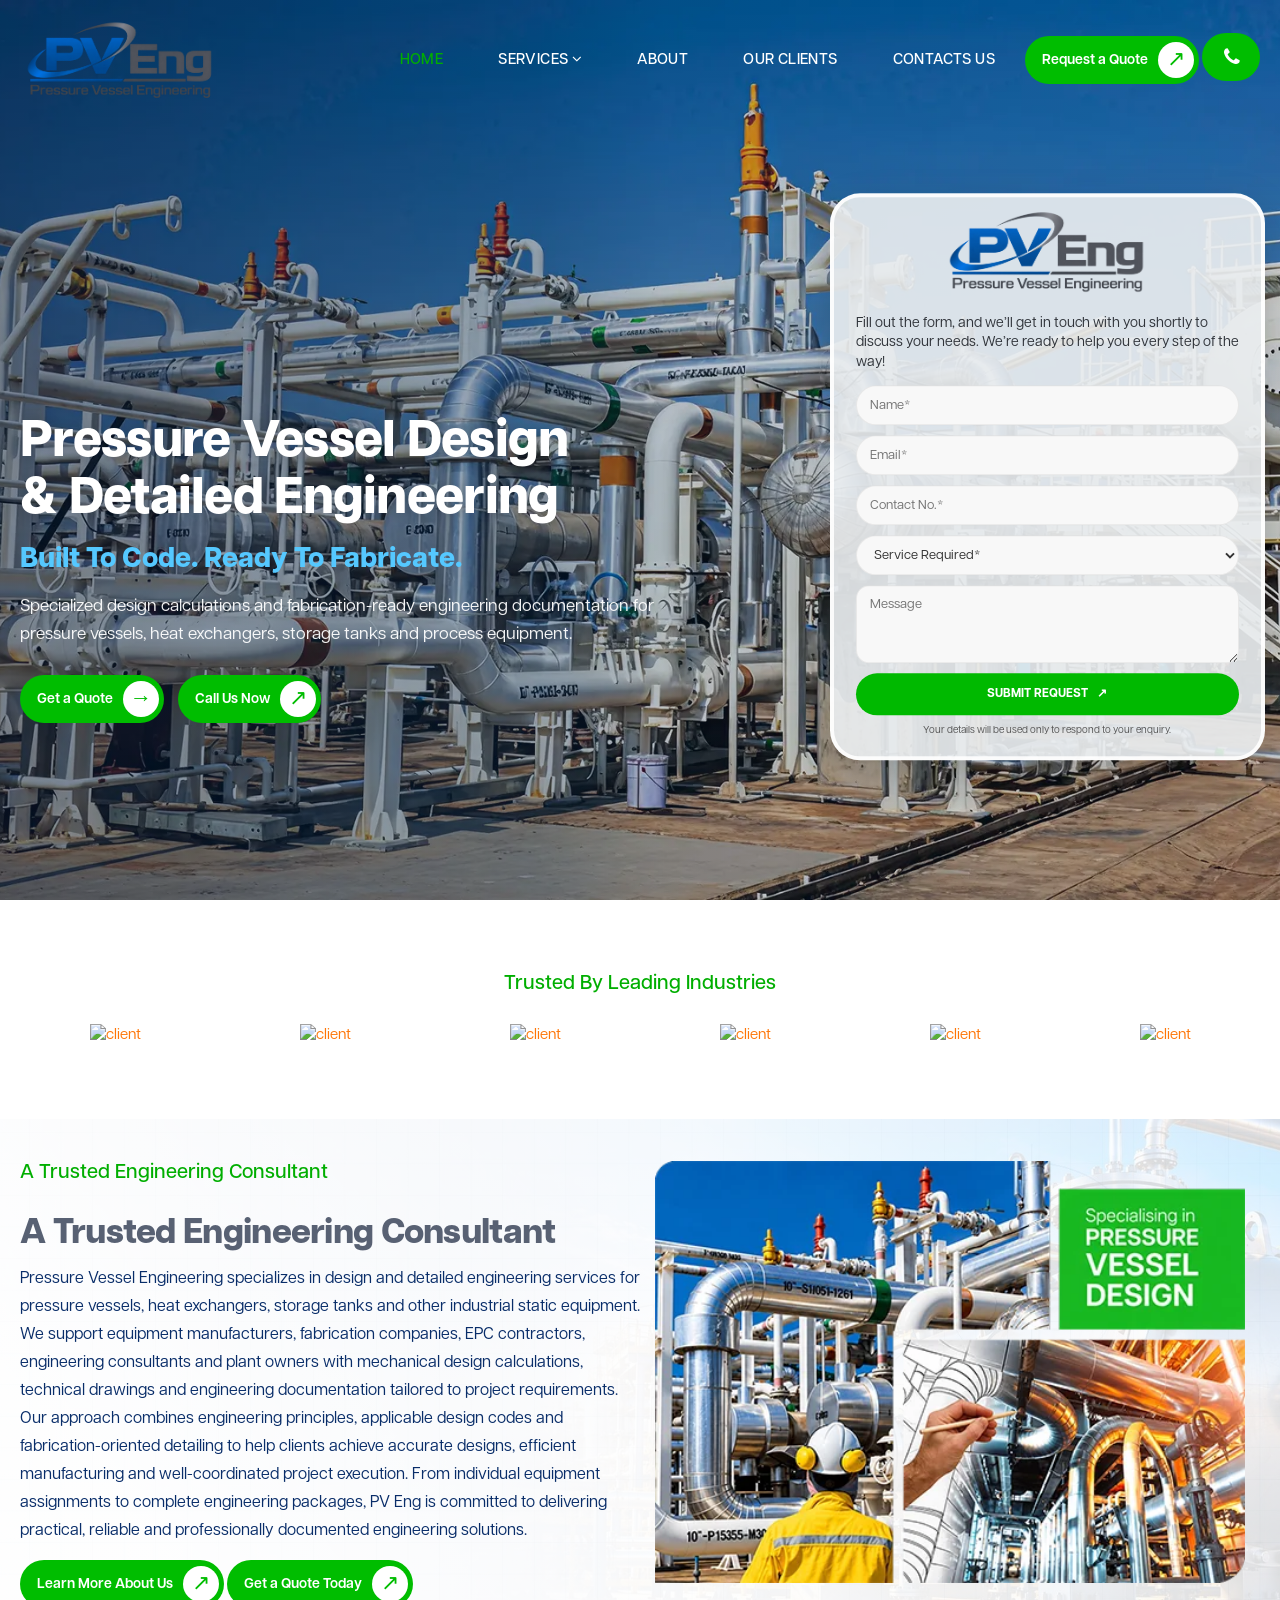
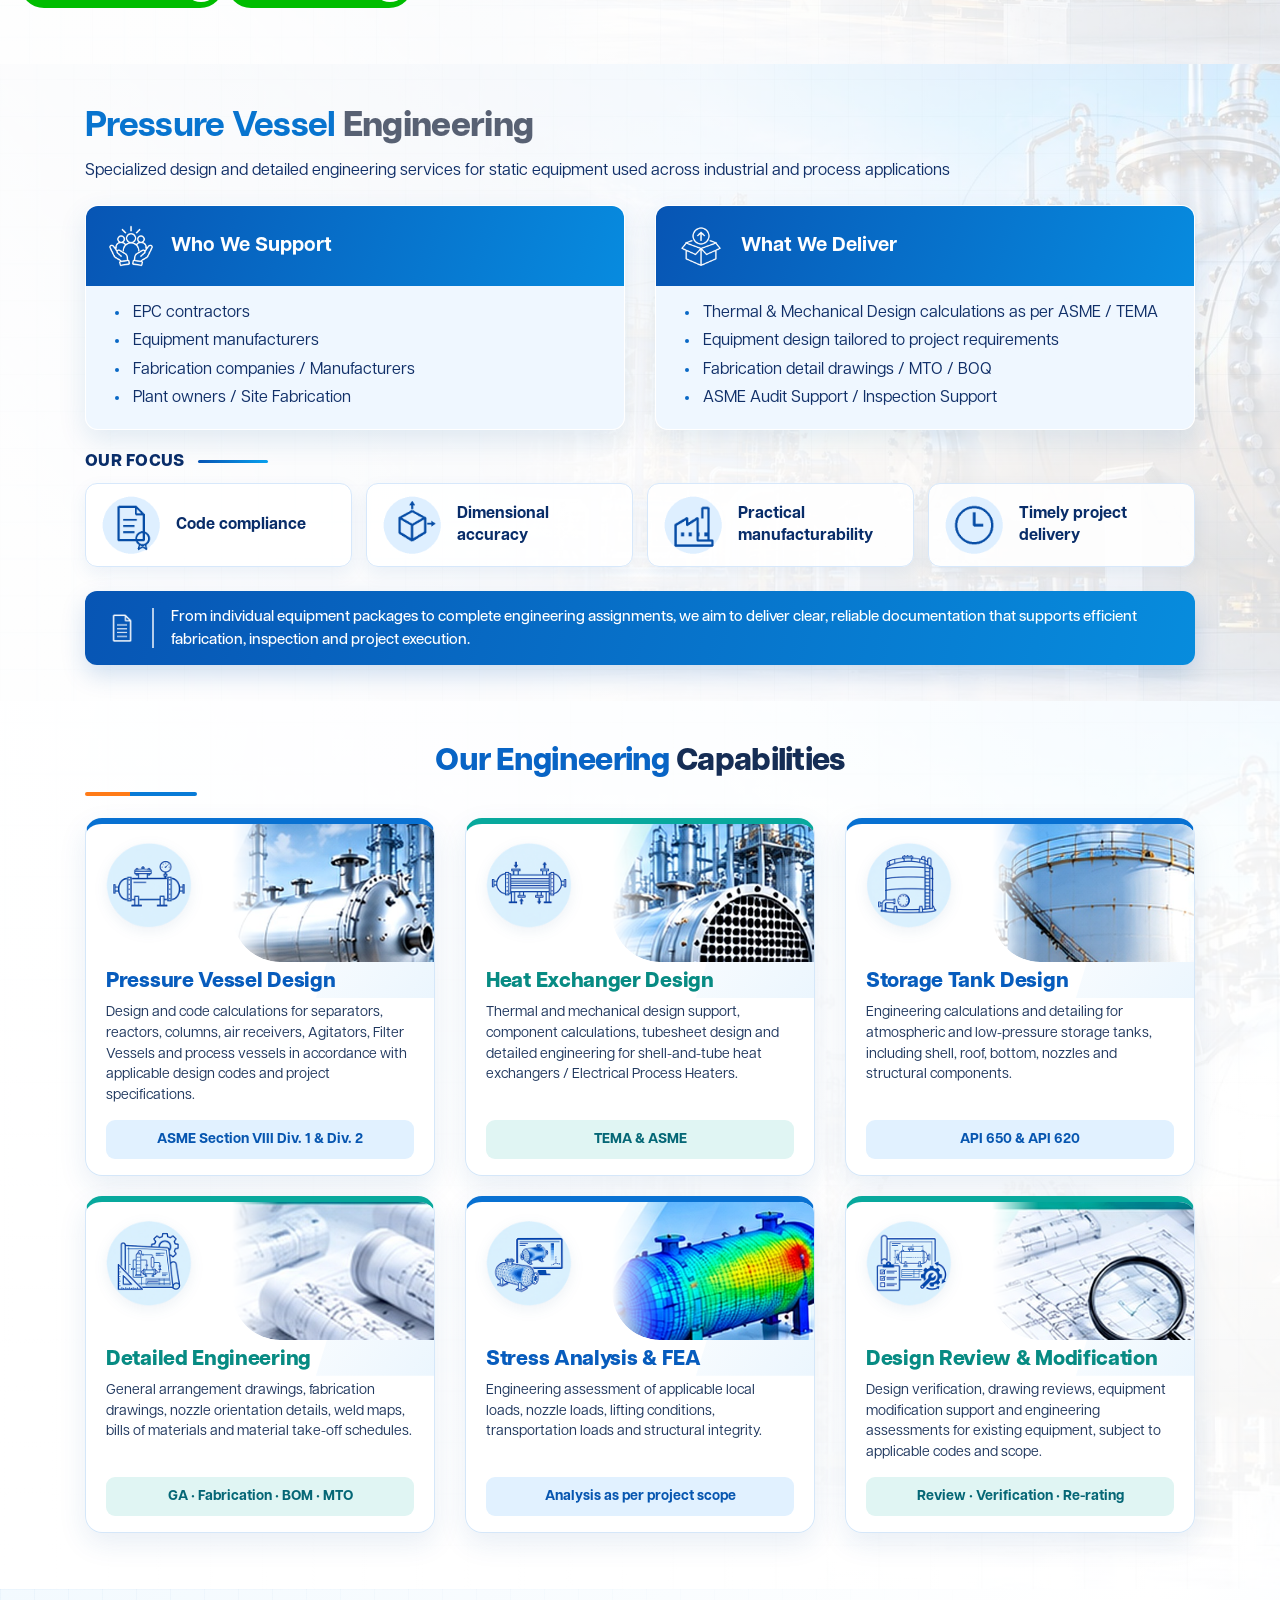
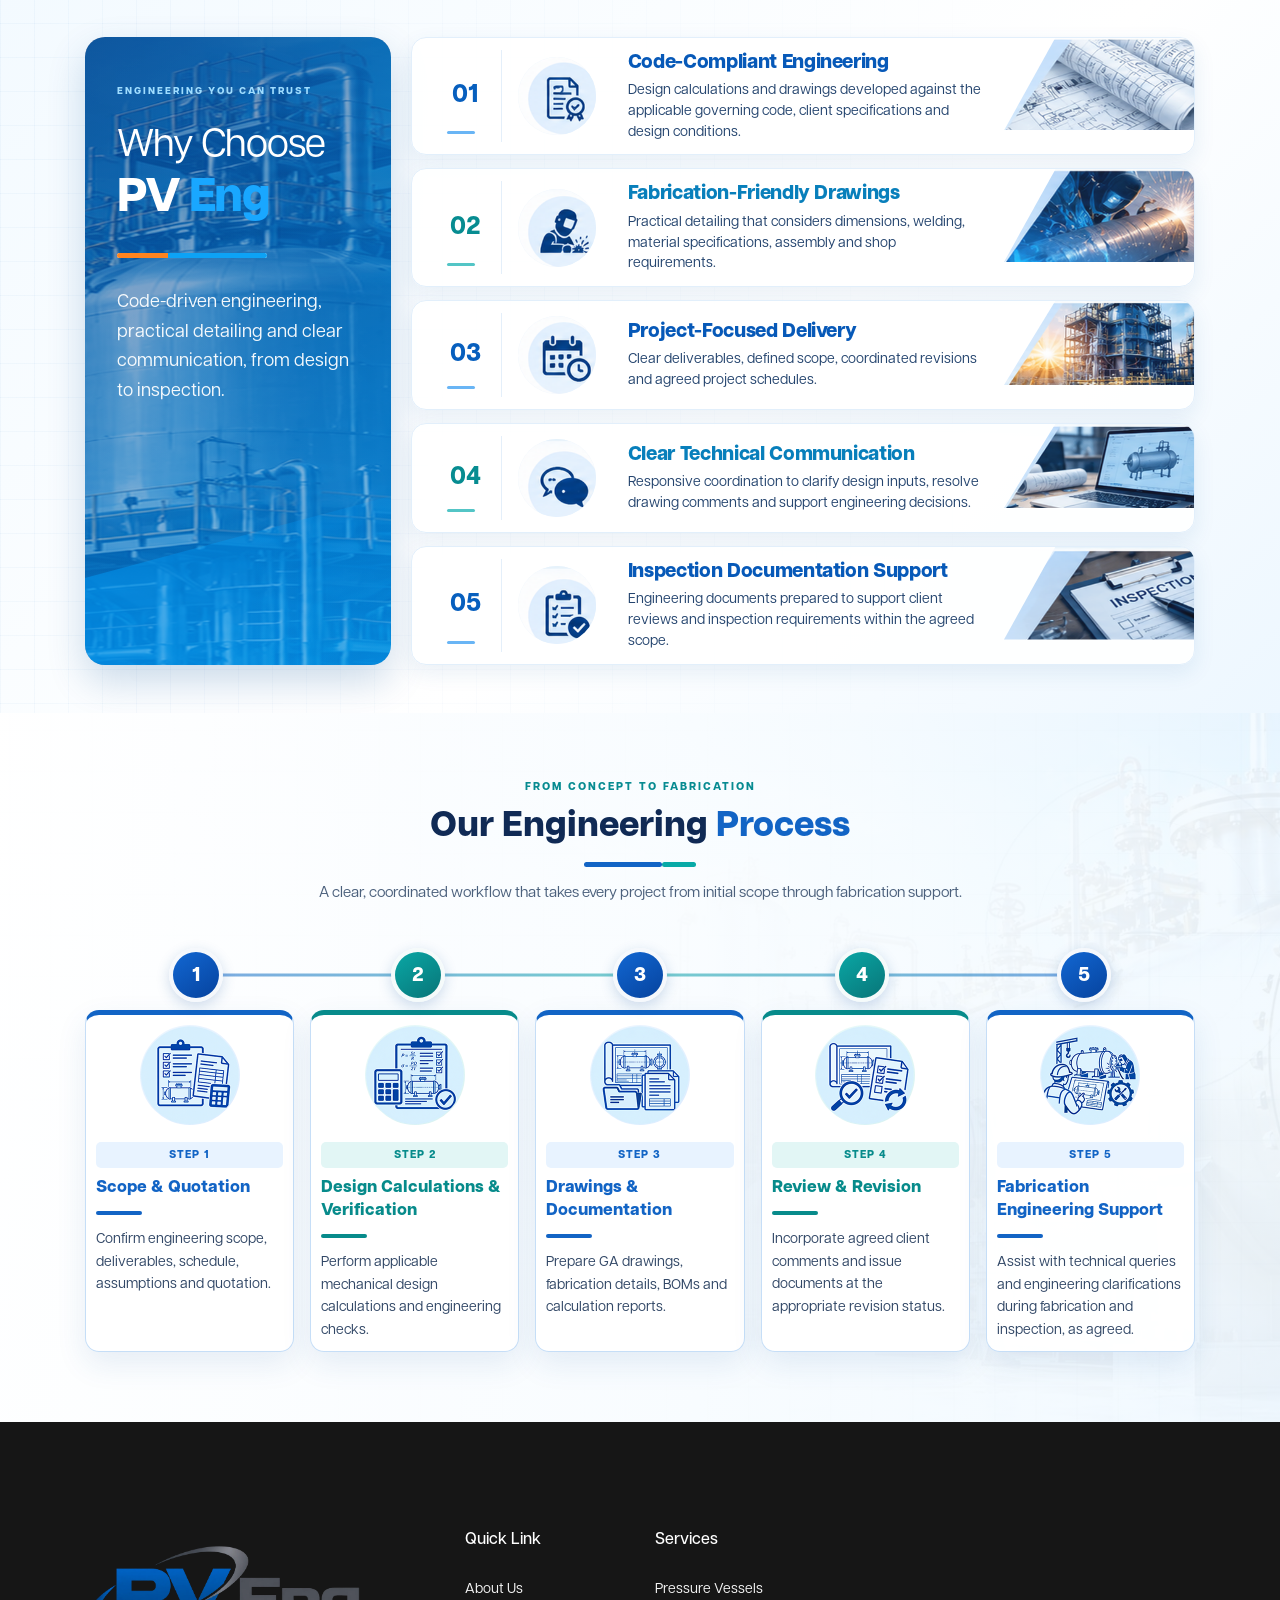
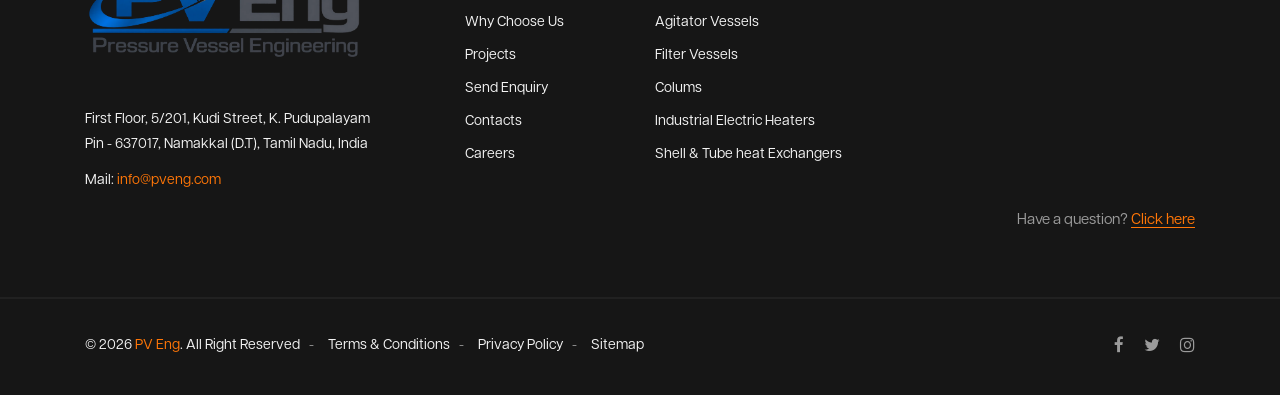
==== commit 27328ac7: "new update" ====
--- a/index.html
+++ b/index.html
@@ -18,10 +18,10 @@
     <!-- =========================
         Header
     =========================== -->
-    <header id="header" class="header header-white header-full">
+    <header id="header" class="header header-white header-full" style="padding-top:20px;">
       
       <nav class="navbar navbar-expand-lg sticky-navbar">
-        <div class="container">
+        <div class="container-fluid px-0" >
           <a class="navbar-brand" href="index.html">
             <img src="assets/images/logo/logo.webp" style="width:200px; padding:5px;" class="logo-dark" alt="logo">
           </a>
@@ -34,20 +34,10 @@
                 <a href="index.html" class="nav__item-link active">Home</a>
                
               </li><!-- /.nav-item -->
-              <li class="nav__item with-dropdown">
-                <a href="#" class="dropdown-toggle nav__item-link">Company</a>
-                <i class="fa fa-angle-right" data-toggle="dropdown"></i>
-                <ul class="dropdown-menu">
-                  <li class="nav__item"><a href="#" class="nav__item-link">About Us</a></li>
-                  <!-- /.nav-item -->
-                  <li class="nav__item"><a href="#" class="nav__item-link">Why Choose Us</a></li>
-                  <!-- /.nav-item -->
-                  <li class="nav__item"><a href="#" class="nav__item-link">careers</a></li>
-                  <!-- /.nav-item -->
-                </ul><!-- /.dropdown-menu -->
-              </li><!-- /.nav-item -->
-              <li class="nav__item with-dropdown">
-                <a href="#" class="dropdown-toggle nav__item-link">Services</a>
+			  
+			  <li class="nav__item with-dropdown">
+                <a href="#" class="dropdown-toggle nav__item-link">Services <i class="fa fa-angle-down"></i>
+</a>
                 <i class="fa fa-angle-right" data-toggle="dropdown"></i>
                 <ul class="dropdown-menu wide-dropdown-menu">
                   <li class="nav__item">
@@ -85,13 +75,28 @@
                   </li><!-- /.nav-item -->
                 </ul><!-- /.dropdown-menu -->
               </li><!-- /.nav-item -->
+			  
+			  
               <li class="nav__item with-dropdown">
-                <a href="#" class="dropdown-toggle nav__item-link">Projects</a>
+                <a href="#" class="dropdown-toggle nav__item-link">About</a>
+                <i class="fa fa-angle-right" data-toggle="dropdown"></i>
+                <ul class="dropdown-menu">
+                  <li class="nav__item"><a href="#" class="nav__item-link">About Us</a></li>
+                  <!-- /.nav-item -->
+                  <li class="nav__item"><a href="#" class="nav__item-link">Why Choose Us</a></li>
+                  <!-- /.nav-item -->
+                  <li class="nav__item"><a href="#" class="nav__item-link">careers</a></li>
+                  <!-- /.nav-item -->
+                </ul><!-- /.dropdown-menu -->
+              </li><!-- /.nav-item -->
+              
+              <li class="nav__item with-dropdown">
+                <a href="#" class="dropdown-toggle nav__item-link">Our Clients</a>
                 
                 
               </li><!-- /.nav-item -->
               <li class="nav__item">
-                <a href="#" class="nav__item-link">Contacts</a>
+                <a href="#" class="nav__item-link">Contacts Us</a>
               </li><!-- /.nav-item -->
             </ul><!-- /.navbar-nav -->
           </div><!-- /.navbar-collapse -->
@@ -100,8 +105,11 @@
               <li class="d-none d-lg-block">
                 <div class="pv-hero-actions">
                     
-                    <a href="#" class="quote-button pv-hero-whatsapp" target="_blank" rel="noopener noreferrer">Get a Free Quote <span aria-hidden="true">↗</span></a>
-                  </div>
+                    <a href="#" class="quote-button pv-hero-whatsapp" target="_blank" rel="noopener noreferrer">Request a Quote <span aria-hidden="true">↗</span></a>
+                  <a href="#" class="quote-button pv-hero-whatsapp" target="_blank" rel="noopener noreferrer"><i class="fa fa-phone" style="font-size:20px; padding:0px 15px 0px 5px" aria-hidden="true"></i></a>
+                  
+				  
+				  </div>
               </li>
               
             </ul><!-- /.modules-wrapper -->
@@ -119,7 +127,7 @@
         data-speed="800" data-transition="fade" data-animate-out="fadeOut" data-animate-in="fadeIn">
         <div class="slide-item align-v-h bg-overlay pv-hero-slide">
           <div class="bg-img"><img src="assets/images/sliders/slide-1.webp" alt="Industrial energy and process engineering facility"></div>
-          <div class="container pv-hero-container">
+          <div class="container-fluid px-0 pv-hero-container">
             <div class="row">
               <div class="col-sm-12 col-md-10 col-lg-9 col-xl-8">
                 <div class="slide__content pv-hero-content">
@@ -138,9 +146,9 @@
 
             <aside class="pv-hero-form-wrap" aria-label="Request a quote">
               <form id="pvQuoteForm" class="pv-quote-form" action="mailto:info@pveng.com" method="post" enctype="text/plain">
-                <img class="pv-quote-logo" src="assets/images/logo/logo.webp" width="100px" alt="PV Eng Design and Engineering" />
-                <p class="pv-quote-intro">Fill out the form and we’ll get in touch with you shortly to discuss your needs. We’re ready to help you every step of the way.</p>
-                <label class="sr-only" for="pvQuoteName">Name</label>
+                <img class="pv-quote-logo" src="assets/images/logo/logo.webp" width="150px" alt="PV Eng Design and Engineering" />
+                <p class="pv-quote-intro">Fill out the form, and we’ll get in touch with you shortly to discuss your needs. We’re ready to help you every step of the way!</p>
+				<label class="sr-only" for="pvQuoteName">Name</label>
                 <input id="pvQuoteName" name="Name" type="text" placeholder="Name*" autocomplete="name" required />
                 <label class="sr-only" for="pvQuoteEmail">Email</label>
                 <input id="pvQuoteEmail" name="Email" type="email" placeholder="Email*" autocomplete="email" required />
@@ -172,7 +180,7 @@
          Clients 1
       ======================== -->
     <section id="clients" class="clients clients-1">
-      <div class="container">
+      <div class="container-fluid px-0">
         <div class="row">
           <div class="col-sm-12 col-md-12 col-lg-12">
 		  <h6 class="text-center" style="color:#00AE00;font-weight:500;font-size: 20px;margin-bottom:30px;">Trusted by Leading Industries</h6>
@@ -204,24 +212,13 @@
 
 <!-- Pressure Vessel Engineering Section -->
 <section id="pvEngineering" class="pv-engineering-section pt-40 pb-40">
-  <div class="container">
-
-    <!-- Heading -->
-    <div class="row">
-      <div class="col-sm-12">
-        <div class="heading heading-2 mb-20">
-		
-          
-
-          
-        </div>
-      </div>
-    </div>
+  <div class="container-fluid px-0">
+
 
     <!-- Support and Deliverables -->
-    <div class="row">
-
-      <div class="col-sm-12 col-md-6 mb-20">
+    <div class="row mx-0">
+
+      <div class="col-sm-12 col-md-6 mb-20 px-0">
        
 		   <h6 style="color:#00AE00;font-weight:500;font-size: 20px;margin-bottom:30px;">A Trusted Engineering Consultant</h6>
 		
@@ -234,10 +231,15 @@
 Our approach combines engineering principles, applicable design codes and fabrication-oriented detailing to help clients achieve accurate designs, efficient manufacturing and well-coordinated project execution.
 From individual equipment assignments to complete engineering packages, PV Eng is committed to delivering practical, reliable and professionally documented engineering solutions.
 </p>
-      </div>
-
-      <div class="col-sm-12 col-md-6 mb-20">
-       <img src="assets/images/pv-home-001.webp" />
+
+  <div class="pv-hero-actions">
+                    <a href="#footer" class="quote-button pv-hero-quote">Learn More About Us <span aria-hidden="true">↗</span></a>
+                    <a href="https://wa.me/918610158593?text=Hello%20PV%20Eng%2C%20I%27d%20like%20to%20discuss%20an%20engineering%20requirement." class="quote-button pv-hero-whatsapp" target="_blank" rel="noopener noreferrer">Get a Quote Today<span aria-hidden="true">↗</span></a>
+                  </div>
+      </div>
+
+      <div class="col-sm-12 col-md-6 mb-20 text-center">
+       <img src="assets/images/pv-home-001.webp" width="100%"/>
       </div>
 
     </div>
--- a/assets/css/style.css
+++ b/assets/css/style.css
@@ -882,9 +882,9 @@
   margin-bottom: 23px;
 }
 p {
-  font-size: 15px;
-  line-height: 25px;
-  font-weight: 400;
+  font-size: 16px;
+  line-height: 28px;
+  font-weight: normal;
   margin-bottom: 15px;
 }
 h1 {
@@ -1991,13 +1991,13 @@
 }
 .navbar .nav__item {
   position: relative;
-  margin-right: 27px;
+  margin-right: 55px;
 }
 .navbar .nav__item:last-child {
   margin-right: 0;
 }
 .navbar .nav__item .nav__item-link {
-  font-size: 16px;
+  font-size: 15px;
   font-weight: 500;
   text-transform: uppercase;
   display: block;
@@ -2037,19 +2037,7 @@
   -o-transition: transform 2s cubic-bezier(0.2, 1, 0.3, 1);
   transition: transform 2s cubic-bezier(0.2, 1, 0.3, 1);
 }
-.navbar .nav__item .nav__item-link.active:before,
-.navbar .nav__item .nav__item-link:hover:before {
-  -webkit-transform: scale3d(1, 1, 1);
-  -moz-transform: scale3d(1, 1, 1);
-  -ms-transform: scale3d(1, 1, 1);
-  -o-transform: scale3d(1, 1, 1);
-  transform: scale3d(1, 1, 1);
-  -webkit-transform-origin: 0 50%;
-  -moz-transform-origin: 0 50%;
-  -ms-transform-origin: 0 50%;
-  -o-transform-origin: 0 50%;
-  transform-origin: 0 50%;
-}
+
 .navbar .dropdown-toggle:after {
   content: "";
   font-family: fontAwesome;
@@ -7982,16 +7970,16 @@
 /* =========================================================
    PV Eng Hero Slider: clean text hierarchy and clear CTAs
 ========================================================= */
-#slider3.pv-hero-slider { position: relative; overflow: hidden; margin-top:-80px; }
+#slider3.pv-hero-slider { position: relative; overflow: hidden; margin-top:-100px; }
 #slider3.pv-hero-slider .pv-hero-slide {
-  min-height: 510px; height: min(100vh, 700px); display: flex; align-items: center;
+  min-height: 510px; height: min(130vh, 900px); display: flex; align-items: center;
   padding: 170px 0 15px;
 }
 #slider3.pv-hero-slider .pv-hero-slide .bg-img { position: absolute; inset: 0; z-index: 0; }
 #slider3.pv-hero-slider .pv-hero-slide .bg-img img { width: 100%; height: 100%; object-fit: cover; object-position: center; }
 #slider3.pv-hero-slider .pv-hero-slide:before {
   content: ""; position: absolute; inset: 0; z-index: 1;
-  background: linear-gradient(90deg, rgba(3,28,61,.90) 0%, rgba(4,43,83,.76) 42%, rgba(4,43,83,.25) 76%, rgba(4,43,83,.12) 100%);
+  background: linear-gradient(90deg, rgba(3,28,61,.50) 0%, rgba(4,43,83,.40) 42%, rgba(4,43,83,.25) 52%, rgba(4,43,83,.12) 100%);
 }
 #slider3.pv-hero-slider .pv-hero-container, #slider3.pv-hero-slider .pv-hero-content { position: relative; z-index: 2; }
 #slider3.pv-hero-slider .pv-hero-content { max-width: 790px; padding: 0; margin: 0; text-align: left; }
@@ -8144,7 +8132,7 @@
 }
 
 #slider3.pv-hero-slider .pv-hero-container > .row {
-  width: 62%;
+  width: 80%;
 }
 
 #slider3.pv-hero-slider .pv-hero-container > .row > [class*="col-"] {
@@ -8153,16 +8141,16 @@
 }
 
 #slider3.pv-hero-slider .pv-hero-content {
-  max-width: 790px;
+  max-width: 890px;
   padding-top:140px;
 }
 
 .pv-hero-form-wrap {
   position: absolute;
   z-index: 4;
-  top: 50%;
+  top: 40%;
   right: 15px;
-  width: min(350px, 34%);
+  width: min(500px, 34%);
   transform: translateY(-50%);
 }
 
@@ -8177,7 +8165,7 @@
 
 .pv-quote-logo {
   display: block;
-  width: 100px !important;
+  width: 200px !important;
   
   
   margin: 0 auto 12px;
@@ -8187,7 +8175,7 @@
 .pv-quote-intro {
   margin: 0 0 13px;
   color: #30343a;
-  font-size: 12px;
+  font-size: 14px;
   line-height: 1.4;
 }
 
@@ -8204,7 +8192,7 @@
   outline: none;
   background: #f8f8f8;
   color: #333;
-  font-size: 12px;
+  font-size: 13px;
   line-height: 1.35;
   box-shadow: none;
 }
@@ -8309,3 +8297,9 @@
     max-width: 205px;
   }
 }
+
+
+.container-fluid {
+    padding-left: 20px !important;
+    padding-right: 20px !important;
+}
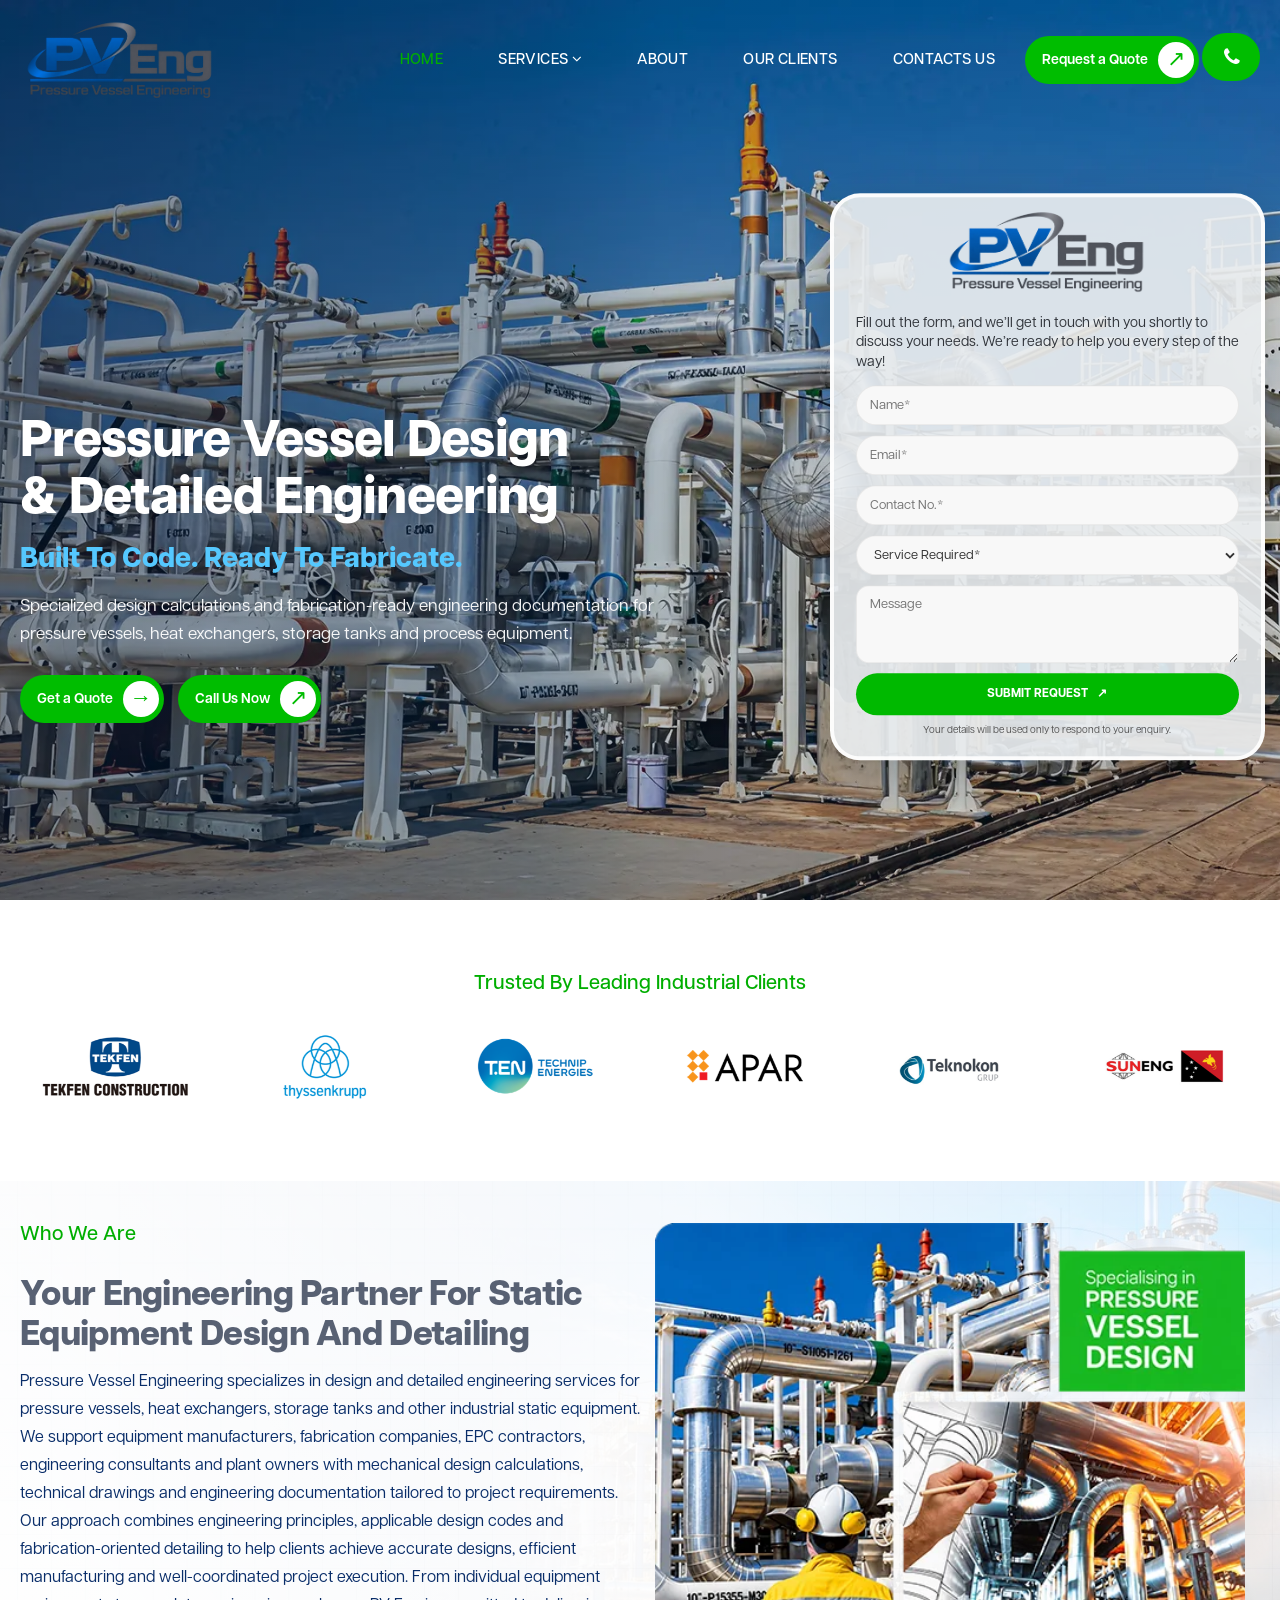
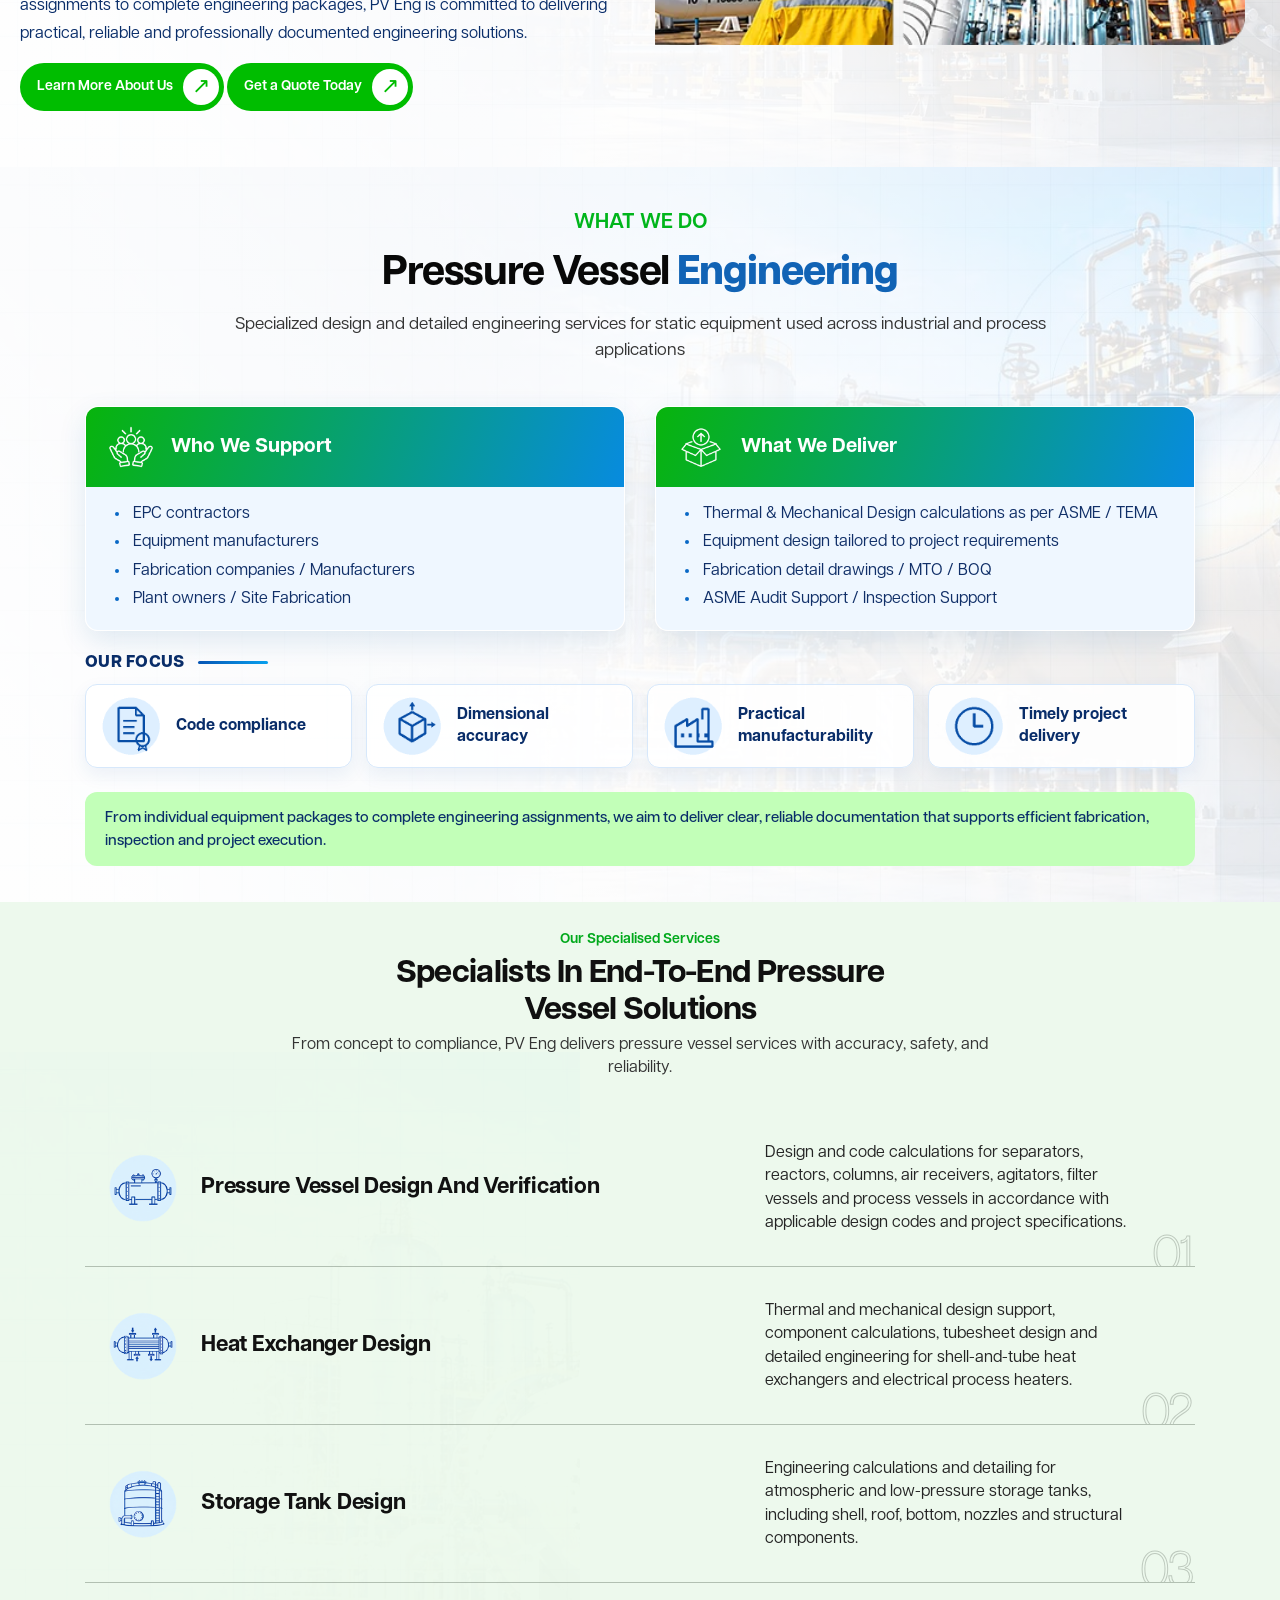
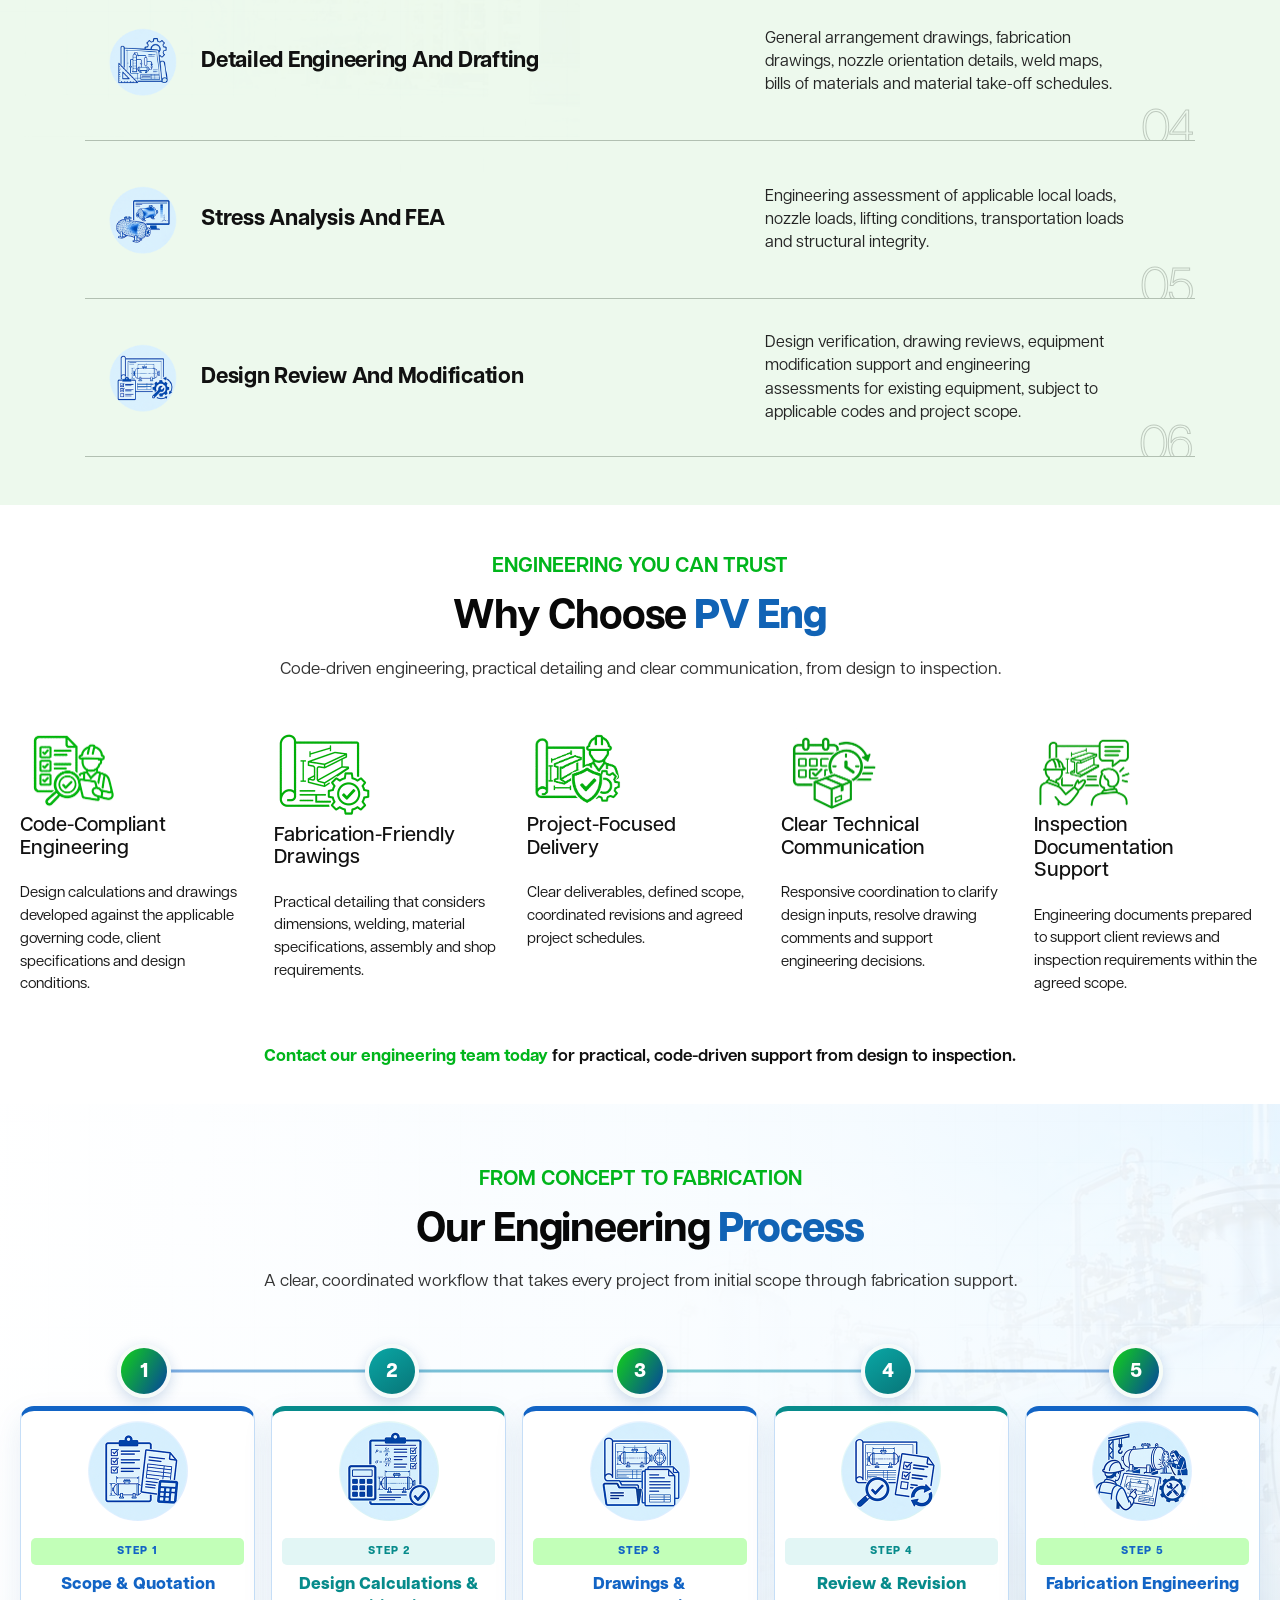
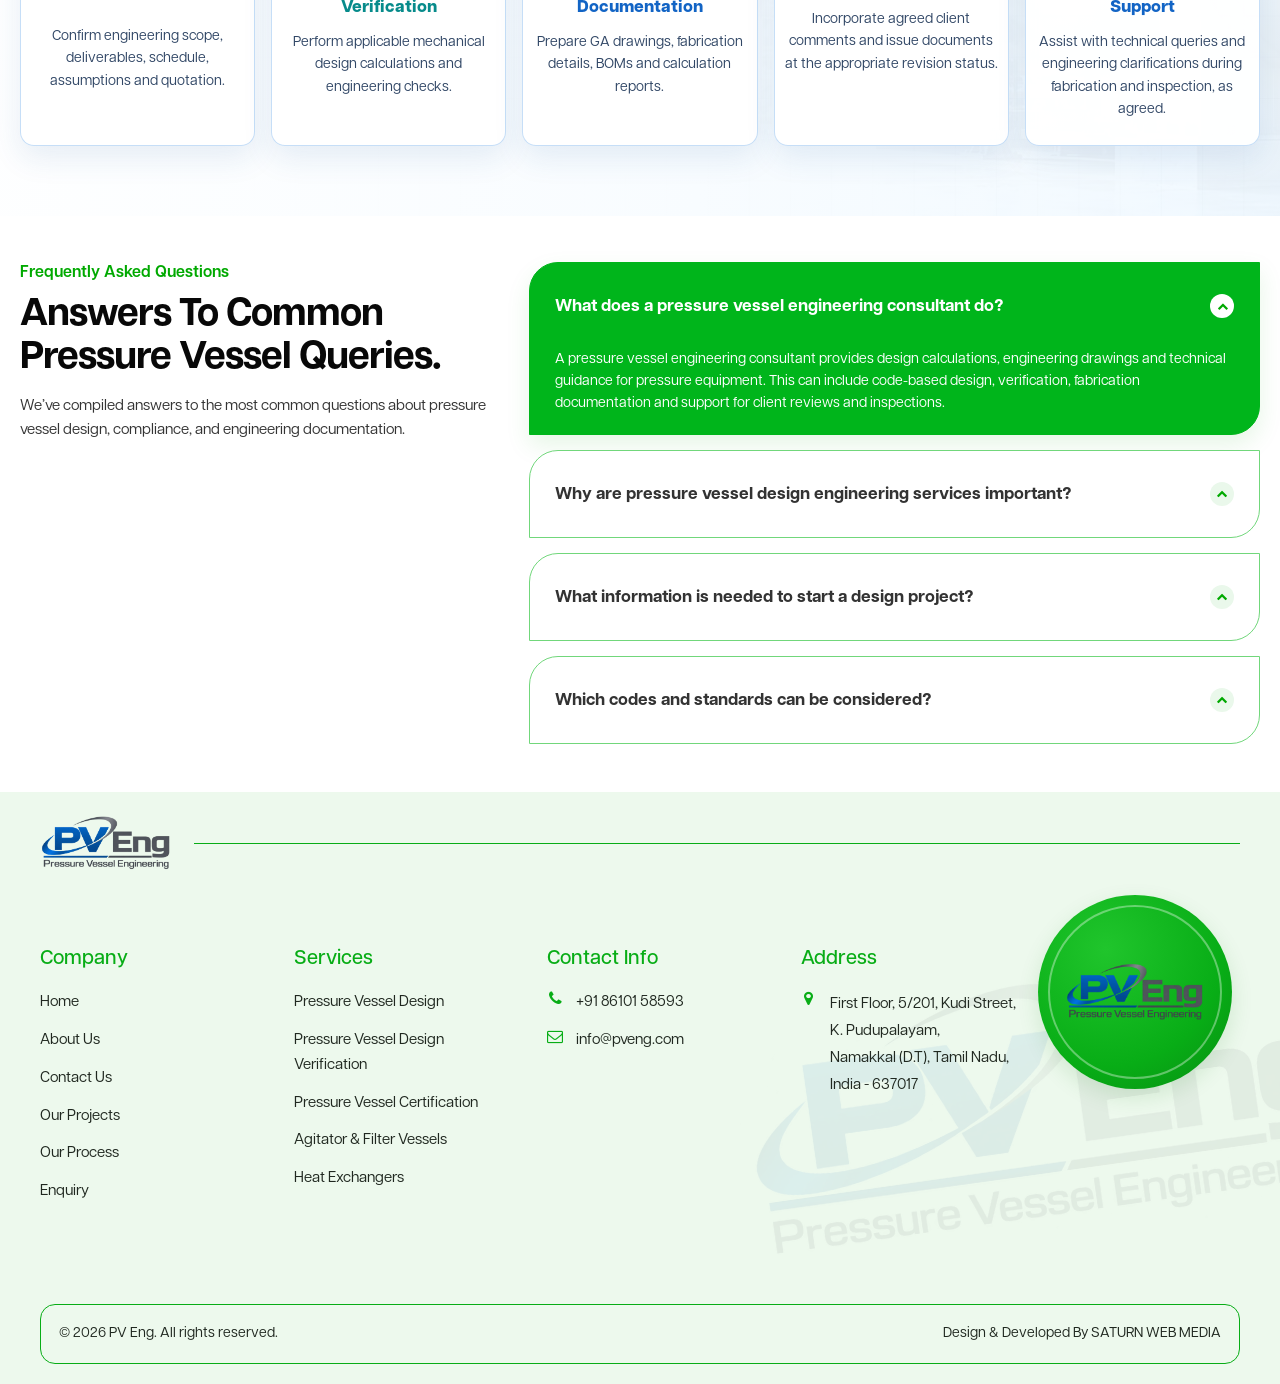
==== commit 8f2faea8: "new sections added" ====
--- a/index.html
+++ b/index.html
@@ -183,26 +183,26 @@
       <div class="container-fluid px-0">
         <div class="row">
           <div class="col-sm-12 col-md-12 col-lg-12">
-		  <h6 class="text-center" style="color:#00AE00;font-weight:500;font-size: 20px;margin-bottom:30px;">Trusted by Leading Industries</h6>
+		  <h6 class="text-center" style="color:#00AE00;font-weight:500;font-size: 20px;margin-bottom:30px;">Trusted by Leading Industrial Clients</h6>
             <div class="carousel owl-carousel" data-slide="6" data-slide-md="4" data-slide-sm="2" data-autoplay="true"
               data-nav="false" data-dots="false" data-space="20" data-loop="true" data-speed="700">
               <div class="client">
-                <a href="#"><img src="assets/images/clients/9.png" alt="client"></a>
+                <a href="#"><img src="assets/images/clients/1.png" alt="client"></a>
               </div><!-- /.client -->
               <div class="client">
-                <a href="#"><img src="assets/images/clients/10.png" alt="client"></a>
+                <a href="#"><img src="assets/images/clients/2.png" alt="client"></a>
               </div><!-- /.client -->
               <div class="client">
-                <a href="#"><img src="assets/images/clients/11.png" alt="client"></a>
+                <a href="#"><img src="assets/images/clients/3.png" alt="client"></a>
               </div><!-- /.client -->
               <div class="client">
-                <a href="#"><img src="assets/images/clients/12.png" alt="client"></a>
+                <a href="#"><img src="assets/images/clients/4.png" alt="client"></a>
               </div><!-- /.client -->
               <div class="client">
-                <a href="#"><img src="assets/images/clients/13.png" alt="client"></a>
+                <a href="#"><img src="assets/images/clients/5.png" alt="client"></a>
               </div><!-- /.client -->
               <div class="client">
-                <a href="#"><img src="assets/images/clients/11.png" alt="client"></a>
+                <a href="#"><img src="assets/images/clients/6.png" alt="client"></a>
               </div><!-- /.client -->
             </div><!-- /.carousel -->
           </div><!-- /.col-lg-12 -->
@@ -220,10 +220,10 @@
 
       <div class="col-sm-12 col-md-6 mb-20 px-0">
        
-		   <h6 style="color:#00AE00;font-weight:500;font-size: 20px;margin-bottom:30px;">A Trusted Engineering Consultant</h6>
+		   <h6 style="color:#00AE00;font-weight:500;font-size: 20px;margin-bottom:30px;">Who We Are</h6>
 		
           <h2 class="heading__title pv-engineering-title">
-            A Trusted Engineering Consultant
+            Your Engineering Partner for Static Equipment Design and Detailing
           </h2>
 
           <p>Pressure Vessel Engineering specializes in design and detailed engineering services for pressure vessels, heat exchangers, storage tanks and other industrial static equipment.
@@ -257,18 +257,16 @@
     <!-- Heading -->
     <div class="row">
       <div class="col-sm-12">
-        <div class="heading heading-2 mb-20">
-          <h2 class="heading__title pv-engineering-title">
-            <span>Pressure Vessel</span> Engineering
-          </h2>
-
-          <p class="heading__desc pv-engineering-desc">
-            Specialized design and detailed engineering services for static
-            equipment used across industrial and process applications
-          </p>
-
-          
-        </div>
+	  
+		<div class="why-choose-heading">
+      <span class="why-choose-kicker">WHAT WE DO</span>
+      <h2>Pressure Vessel <strong>Engineering</strong></h2>
+      <p>Specialized design and detailed engineering services for static
+            equipment used across industrial and process applications</p>
+    </div>
+	  
+	  
+       
       </div>
     </div>
 
@@ -335,7 +333,7 @@
     <!-- Bottom Information -->
     <div class="row">
       <div class="col-sm-12">
-        <div class="pv-engineering-footer"><img src="assets/images/pv-engineering/documentation.png" alt="" />
+        <div class="pv-engineering-footer">
           From individual equipment packages to complete engineering assignments,
           we aim to deliver clear, reliable documentation that supports efficient
           fabrication, inspection and project execution.
@@ -350,42 +348,80 @@
 <!-- =========================
      Our Engineering Capabilities
 ========================= -->
-<section id="engineeringCapabilities" class="engineering-capabilities pt-40 pb-40">
+<section id="engineeringCapabilities" class="engineering-capabilities pv-services-hover-section">
   <div class="container">
-    <div class="row"><div class="col-sm-12">
-      <div class="heading heading-2 mb-20">
-        <h2 class="heading__title capabilities-title"><span>Our Engineering</span> Capabilities</h2>
-        <div class="capabilities-divider"><span></span></div>
-      </div>
-    </div></div>
-    <div class="row capability-grid">
-      <div class="col-sm-12 col-md-6 col-lg-4 mb-20"><article class="capability-card capability-blue">
-        <div class="capability-visual">
-		<img class="capability-icon" src="assets/images/capabilities/pressure-vessel.png" alt=""/>
-		<img class="capability-equipment" src="assets/images/capabilities/pressure-vessel.jpg" alt="Pressure vessel equipment" loading="lazy"/>
-		</div>
-        <h3>Pressure Vessel Design</h3><p>Design and code calculations for separators, reactors, columns, air receivers, Agitators, Filter Vessels and process vessels in accordance with applicable design codes and project specifications.</p><div class="capability-label">ASME Section VIII Div. 1 &amp; Div. 2</div>
-      </article></div>
-      <div class="col-sm-12 col-md-6 col-lg-4 mb-20"><article class="capability-card capability-teal">
-        <div class="capability-visual"><img class="capability-icon" src="assets/images/capabilities/heat-exchanger.png" alt=""/><img class="capability-equipment" src="assets/images/capabilities/heat-exchanger.jpg" alt="Shell and tube heat exchanger" loading="lazy"/></div>
-        <h3>Heat Exchanger Design</h3><p>Thermal and mechanical design support, component calculations, tubesheet design and detailed engineering for shell-and-tube heat exchangers / Electrical Process Heaters.</p><div class="capability-label">TEMA &amp; ASME</div>
-      </article></div>
-      <div class="col-sm-12 col-md-6 col-lg-4 mb-20"><article class="capability-card capability-blue">
-        <div class="capability-visual"><img class="capability-icon" src="assets/images/capabilities/storage-tank.png" alt=""/><img class="capability-equipment" src="assets/images/capabilities/storage-tank.jpg" alt="Industrial storage tank" loading="lazy"/></div>
-        <h3>Storage Tank Design</h3><p>Engineering calculations and detailing for atmospheric and low-pressure storage tanks, including shell, roof, bottom, nozzles and structural components.</p><div class="capability-label">API 650 &amp; API 620</div>
-      </article></div>
-      <div class="col-sm-12 col-md-6 col-lg-4 mb-20"><article class="capability-card capability-teal">
-        <div class="capability-visual"><img class="capability-icon" src="assets/images/capabilities/engineering-drawings.png" alt=""/><img class="capability-equipment" src="assets/images/capabilities/engineering-drawings.jpg" alt="Engineering fabrication drawings" loading="lazy"/></div>
-        <h3>Detailed Engineering</h3><p>General arrangement drawings, fabrication drawings, nozzle orientation details, weld maps, bills of materials and material take-off schedules.</p><div class="capability-label">GA • Fabrication • BOM • MTO</div>
-      </article></div>
-      <div class="col-sm-12 col-md-6 col-lg-4 mb-20"><article class="capability-card capability-blue">
-        <div class="capability-visual"><img class="capability-icon" src="assets/images/capabilities/fea-analysis.png" alt=""/><img class="capability-equipment" src="assets/images/capabilities/fea-analysis.jpg" alt="Finite element analysis of a pressure vessel" loading="lazy"/></div>
-        <h3>Stress Analysis &amp; FEA</h3><p>Engineering assessment of applicable local loads, nozzle loads, lifting conditions, transportation loads and structural integrity.</p><div class="capability-label">Analysis as per project scope</div>
-      </article></div>
-      <div class="col-sm-12 col-md-6 col-lg-4 mb-20"><article class="capability-card capability-teal">
-        <div class="capability-visual"><img class="capability-icon" src="assets/images/capabilities/design-review.png" alt=""/><img class="capability-equipment" src="assets/images/capabilities/design-review.jpg" alt="Engineering drawings under design review" loading="lazy"/></div>
-        <h3>Design Review &amp; Modification</h3><p>Design verification, drawing reviews, equipment modification support and engineering assessments for existing equipment, subject to applicable codes and scope.</p><div class="capability-label">Review • Verification • Re-rating</div>
-      </article></div>
+    <div class="pv-services-heading">
+      <span>Our Specialised Services</span>
+      <h2>Specialists in End-to-End Pressure<br class="desktop-only"> Vessel Solutions</h2>
+      <p>From concept to compliance, PV Eng delivers pressure vessel services with accuracy, safety, and reliability.</p>
+    </div>
+
+    <div class="pv-services-list">
+      <article class="pv-service-row" tabindex="0">
+        <img class="pv-service-bg" src="assets/images/capabilities/pressure-vessel.jpg" alt="" loading="lazy">
+        <div class="pv-service-shade"></div>
+        <div class="pv-service-main">
+          <img class="pv-service-icon" src="assets/images/capabilities/pressure-vessel.png" alt="">
+          <h3>Pressure Vessel Design and Verification</h3>
+        </div>
+        <p class="pv-service-description">Design and code calculations for separators, reactors, columns, air receivers, agitators, filter vessels and process vessels in accordance with applicable design codes and project specifications.</p>
+        <span class="pv-service-number">01</span>
+      </article>
+
+      <article class="pv-service-row" tabindex="0">
+        <img class="pv-service-bg" src="assets/images/capabilities/heat-exchanger.jpg" alt="" loading="lazy">
+        <div class="pv-service-shade"></div>
+        <div class="pv-service-main">
+          <img class="pv-service-icon" src="assets/images/capabilities/heat-exchanger.png" alt="">
+          <h3>Heat Exchanger Design</h3>
+        </div>
+        <p class="pv-service-description">Thermal and mechanical design support, component calculations, tubesheet design and detailed engineering for shell-and-tube heat exchangers and electrical process heaters.</p>
+        <span class="pv-service-number">02</span>
+      </article>
+
+      <article class="pv-service-row" tabindex="0">
+        <img class="pv-service-bg" src="assets/images/capabilities/storage-tank.jpg" alt="" loading="lazy">
+        <div class="pv-service-shade"></div>
+        <div class="pv-service-main">
+          <img class="pv-service-icon" src="assets/images/capabilities/storage-tank.png" alt="">
+          <h3>Storage Tank Design</h3>
+        </div>
+        <p class="pv-service-description">Engineering calculations and detailing for atmospheric and low-pressure storage tanks, including shell, roof, bottom, nozzles and structural components.</p>
+        <span class="pv-service-number">03</span>
+      </article>
+
+      <article class="pv-service-row" tabindex="0">
+        <img class="pv-service-bg" src="assets/images/capabilities/engineering-drawings.jpg" alt="" loading="lazy">
+        <div class="pv-service-shade"></div>
+        <div class="pv-service-main">
+          <img class="pv-service-icon" src="assets/images/capabilities/engineering-drawings.png" alt="">
+          <h3>Detailed Engineering and Drafting</h3>
+        </div>
+        <p class="pv-service-description">General arrangement drawings, fabrication drawings, nozzle orientation details, weld maps, bills of materials and material take-off schedules.</p>
+        <span class="pv-service-number">04</span>
+      </article>
+
+      <article class="pv-service-row" tabindex="0">
+        <img class="pv-service-bg" src="assets/images/capabilities/fea-analysis.jpg" alt="" loading="lazy">
+        <div class="pv-service-shade"></div>
+        <div class="pv-service-main">
+          <img class="pv-service-icon" src="assets/images/capabilities/fea-analysis.png" alt="">
+          <h3>Stress Analysis and FEA</h3>
+        </div>
+        <p class="pv-service-description">Engineering assessment of applicable local loads, nozzle loads, lifting conditions, transportation loads and structural integrity.</p>
+        <span class="pv-service-number">05</span>
+      </article>
+
+      <article class="pv-service-row" tabindex="0">
+        <img class="pv-service-bg" src="assets/images/capabilities/design-review.jpg" alt="" loading="lazy">
+        <div class="pv-service-shade"></div>
+        <div class="pv-service-main">
+          <img class="pv-service-icon" src="assets/images/capabilities/design-review.png" alt="">
+          <h3>Design Review and Modification</h3>
+        </div>
+        <p class="pv-service-description">Design verification, drawing reviews, equipment modification support and engineering assessments for existing equipment, subject to applicable codes and project scope.</p>
+        <span class="pv-service-number">06</span>
+      </article>
     </div>
   </div>
 </section>
@@ -399,47 +435,46 @@
      Why Choose PV Eng
 ========================= -->
 <section id="whyChoosePVEng" class="why-choose-pveng">
-  <div class="container why-choose-layout">
-    <div class="why-choose-intro">
-      <div class="why-choose-intro-content">
-        <span class="why-choose-kicker">ENGINEERING YOU CAN TRUST</span>
-        <h2>Why Choose<br><strong>PV <span>Eng</span></strong></h2>
-        <div class="why-choose-accent"><i></i><b></b></div>
-        <p>Code-driven engineering, practical detailing and clear communication, from design to inspection.</p>
-      </div>
-    </div>
-    <div class="why-choose-list">
+  <div class="container-fluid">
+    <div class="why-choose-heading">
+      <span class="why-choose-kicker">ENGINEERING YOU CAN TRUST</span>
+      <h2>Why Choose <strong>PV Eng</strong></h2>
+      <p>Code-driven engineering, practical detailing and clear communication, from design to inspection.</p>
+    </div>
+
+    <div class="why-choose-grid">
       <article class="why-choose-item">
-        <div class="why-choose-number blue">01</div>
-        <img class="why-choose-icon" src="assets/images/why-choose/code-compliant.png" alt="Code compliance icon" loading="lazy">
-        <div class="why-choose-copy"><h3>Code-Compliant Engineering</h3><p>Design calculations and drawings developed against the applicable governing code, client specifications and design conditions.</p></div>
-        <img class="why-choose-photo" src="assets/images/why-choose/code-compliance.png" alt="Engineering drawings" loading="lazy">
-      </article>
+        <img class="pv-service-icon" src="assets/images/why-choose/1.png" width="100px" alt="">
+        <h3>Code-Compliant<br>Engineering</h3>
+        <p>Design calculations and drawings developed against the applicable governing code, client specifications and design conditions.</p>
+      </article>
+
       <article class="why-choose-item">
-        <div class="why-choose-number teal">02</div>
-        <img class="why-choose-icon" src="assets/images/why-choose/fabrication.png" alt="Fabrication icon" loading="lazy">
-        <div class="why-choose-copy"><h3>Fabrication-Friendly Drawings</h3><p>Practical detailing that considers dimensions, welding, material specifications, assembly and shop requirements.</p></div>
-        <img class="why-choose-photo" src="assets/images/why-choose/fabrication-drawings.png" alt="Fabrication and welding" loading="lazy">
-      </article>
+        <img class="pv-service-icon" src="assets/images/why-choose/2.png" width="100px" alt="">
+        <h3>Fabrication-Friendly<br>Drawings</h3>
+        <p>Practical detailing that considers dimensions, welding, material specifications, assembly and shop requirements.</p>
+      </article>
+
       <article class="why-choose-item">
-        <div class="why-choose-number blue">03</div>
-        <img class="why-choose-icon" src="assets/images/why-choose/delivery.png" alt="Project delivery icon" loading="lazy">
-        <div class="why-choose-copy"><h3>Project-Focused Delivery</h3><p>Clear deliverables, defined scope, coordinated revisions and agreed project schedules.</p></div>
-        <img class="why-choose-photo" src="assets/images/why-choose/project-delivery.png" alt="Industrial engineering project" loading="lazy">
-      </article>
+        <img class="pv-service-icon" src="assets/images/why-choose/3.png" width="100px" alt="">
+        <h3>Project-Focused<br>Delivery</h3>
+        <p>Clear deliverables, defined scope, coordinated revisions and agreed project schedules.</p>
+      </article>
+
       <article class="why-choose-item">
-        <div class="why-choose-number teal">04</div>
-        <img class="why-choose-icon" src="assets/images/why-choose/communication.png" alt="Technical communication icon" loading="lazy">
-        <div class="why-choose-copy"><h3>Clear Technical Communication</h3><p>Responsive coordination to clarify design inputs, resolve drawing comments and support engineering decisions.</p></div>
-        <img class="why-choose-photo" src="assets/images/why-choose/technical-communication.png" alt="Engineering design review workstation" loading="lazy">
-      </article>
+        <img class="pv-service-icon" src="assets/images/why-choose/4.png" width="100px" alt="">
+        <h3>Clear Technical<br>Communication</h3>
+        <p>Responsive coordination to clarify design inputs, resolve drawing comments and support engineering decisions.</p>
+      </article>
+
       <article class="why-choose-item">
-        <div class="why-choose-number blue">05</div>
-        <img class="why-choose-icon" src="assets/images/why-choose/inspection.png" alt="Inspection documentation icon" loading="lazy">
-        <div class="why-choose-copy"><h3>Inspection Documentation Support</h3><p>Engineering documents prepared to support client reviews and inspection requirements within the agreed scope.</p></div>
-        <img class="why-choose-photo" src="assets/images/why-choose/inspection-support.png" alt="Inspection documents" loading="lazy">
-      </article>
-    </div>
+        <img class="pv-service-icon" src="assets/images/why-choose/5.png" width="100px" alt="">
+        <h3>Inspection Documentation<br>Support</h3>
+        <p>Engineering documents prepared to support client reviews and inspection requirements within the agreed scope.</p>
+      </article>
+    </div>
+
+    <p class="why-choose-cta"><a href="#contact">Contact our engineering team today</a> for practical, code-driven support from design to inspection.</p>
   </div>
 </section>
 
@@ -448,13 +483,14 @@
      Our Engineering Process
 ========================= -->
 <section id="engineeringProcess" class="engineering-process-section">
-  <div class="container">
-    <div class="engineering-process-heading">
-      <span class="engineering-process-eyebrow">FROM CONCEPT TO FABRICATION</span>
-      <h2>Our Engineering <span>Process</span></h2>
-      <div class="engineering-process-underline"><i></i><b></b></div>
+  <div class="container-fluid">
+	<div class="why-choose-heading">
+      <span class="why-choose-kicker">FROM CONCEPT TO FABRICATION</span>
+      <h2>Our Engineering  <strong>Process</strong></h2>
       <p>A clear, coordinated workflow that takes every project from initial scope through fabrication support.</p>
     </div>
+  
+    
 
     <div class="engineering-process-timeline" aria-hidden="true">
       <div class="engineering-process-track"></div>
@@ -477,28 +513,24 @@
         <div class="engineering-process-icon"><img src="assets/images/engineering-process/calculations.png" alt="" loading="lazy"></div>
         <div class="engineering-process-step">STEP 2</div>
         <h3>Design Calculations &amp; Verification</h3>
-        <div class="engineering-process-card-line"></div>
         <p>Perform applicable mechanical design calculations and engineering checks.</p>
       </article>
       <article class="engineering-process-card process-blue">
         <div class="engineering-process-icon"><img src="assets/images/engineering-process/drawings.png" alt="" loading="lazy"></div>
         <div class="engineering-process-step">STEP 3</div>
         <h3>Drawings &amp; Documentation</h3>
-        <div class="engineering-process-card-line"></div>
         <p>Prepare GA drawings, fabrication details, BOMs and calculation reports.</p>
       </article>
       <article class="engineering-process-card process-teal">
         <div class="engineering-process-icon"><img src="assets/images/engineering-process/revision.png" alt="" loading="lazy"></div>
         <div class="engineering-process-step">STEP 4</div>
         <h3>Review &amp; Revision</h3>
-        <div class="engineering-process-card-line"></div>
         <p>Incorporate agreed client comments and issue documents at the appropriate revision status.</p>
       </article>
       <article class="engineering-process-card process-blue">
         <div class="engineering-process-icon"><img src="assets/images/engineering-process/fabrication.png" alt="" loading="lazy"></div>
         <div class="engineering-process-step">STEP 5</div>
         <h3>Fabrication Engineering Support</h3>
-        <div class="engineering-process-card-line"></div>
         <p>Assist with technical queries and engineering clarifications during fabrication and inspection, as agreed.</p>
       </article>
     </div>
@@ -507,98 +539,162 @@
 
 
    
+
+<!-- ========================
+     Frequently Asked Questions
+========================= -->
+<section id="pvFaq" class="pv-faq-section">
+  <div class="container-fluid">
+    <div class="pv-faq-layout">
+      <div class="pv-faq-intro">
+        <span class="pv-faq-eyebrow">Frequently Asked Questions</span>
+        <h2>Answers to Common<br>Pressure Vessel Queries.</h2>
+        <p>We’ve compiled answers to the most common questions about pressure vessel design, compliance, and engineering documentation.</p>
+      </div>
+
+      <div class="pv-faq-accordion accordion" id="pvFaqAccordion">
+        <div class="pv-faq-item is-open">
+          <div class="pv-faq-question" id="pvFaqHeadingOne">
+            <button class="pv-faq-toggle" type="button" data-toggle="collapse" data-target="#pvFaqAnswerOne" aria-expanded="true" aria-controls="pvFaqAnswerOne">
+              <span>What does a pressure vessel engineering consultant do?</span>
+              <span class="pv-faq-chevron" aria-hidden="true"><i class="fa fa-chevron-up"></i></span>
+            </button>
+          </div>
+          <div id="pvFaqAnswerOne" class="collapse show" aria-labelledby="pvFaqHeadingOne" data-parent="#pvFaqAccordion">
+            <div class="pv-faq-answer">
+              A pressure vessel engineering consultant provides design calculations, engineering drawings and technical guidance for pressure equipment. This can include code-based design, verification, fabrication documentation and support for client reviews and inspections.
+            </div>
+          </div>
+        </div>
+
+        <div class="pv-faq-item">
+          <div class="pv-faq-question" id="pvFaqHeadingTwo">
+            <button class="pv-faq-toggle collapsed" type="button" data-toggle="collapse" data-target="#pvFaqAnswerTwo" aria-expanded="false" aria-controls="pvFaqAnswerTwo">
+              <span>Why are pressure vessel design engineering services important?</span>
+              <span class="pv-faq-chevron" aria-hidden="true"><i class="fa fa-chevron-down"></i></span>
+            </button>
+          </div>
+          <div id="pvFaqAnswerTwo" class="collapse" aria-labelledby="pvFaqHeadingTwo" data-parent="#pvFaqAccordion">
+            <div class="pv-faq-answer">
+              Proper engineering helps ensure equipment is designed for its specified operating conditions and applicable code requirements. It also supports safer fabrication, clearer documentation, efficient reviews and fewer avoidable design changes.
+            </div>
+          </div>
+        </div>
+
+        <div class="pv-faq-item">
+          <div class="pv-faq-question" id="pvFaqHeadingThree">
+            <button class="pv-faq-toggle collapsed" type="button" data-toggle="collapse" data-target="#pvFaqAnswerThree" aria-expanded="false" aria-controls="pvFaqAnswerThree">
+              <span>What information is needed to start a design project?</span>
+              <span class="pv-faq-chevron" aria-hidden="true"><i class="fa fa-chevron-down"></i></span>
+            </button>
+          </div>
+          <div id="pvFaqAnswerThree" class="collapse" aria-labelledby="pvFaqHeadingThree" data-parent="#pvFaqAccordion">
+            <div class="pv-faq-answer">
+              Typical inputs include design pressure and temperature, process or fluid details, vessel dimensions, material requirements, applicable design code, corrosion allowance, nozzle details and project specifications. Available sketches or existing drawings are also helpful.
+            </div>
+          </div>
+        </div>
+
+        <div class="pv-faq-item">
+          <div class="pv-faq-question" id="pvFaqHeadingFour">
+            <button class="pv-faq-toggle collapsed" type="button" data-toggle="collapse" data-target="#pvFaqAnswerFour" aria-expanded="false" aria-controls="pvFaqAnswerFour">
+              <span>Which codes and standards can be considered?</span>
+              <span class="pv-faq-chevron" aria-hidden="true"><i class="fa fa-chevron-down"></i></span>
+            </button>
+          </div>
+          <div id="pvFaqAnswerFour" class="collapse" aria-labelledby="pvFaqHeadingFour" data-parent="#pvFaqAccordion">
+            <div class="pv-faq-answer">
+              The governing code and standard depend on the equipment type, project location and client requirements. Applicable standards and their editions are confirmed at the start of the project and used as the basis for the agreed engineering scope.
+            </div>
+          </div>
+        </div>
+
+       
+      </div>
+    </div>
+  </div>
+</section>
+
 
     <!-- ========================
           Footer
         ========================== -->
-    <footer id="footer" class="footer footer-1">
-      <div class="footer-top">
-        <div class="container">
-          <div class="row">
-            <div class="col-sm-12 col-md-12 col-lg-4 footer__widget footer__widget-about  mb-30">
-              <div class="footer__widget-content">
-                <img src="assets/images/logo/logo.webp" style="width:80%;" alt="logo">
-                <p>First Floor, 5/201, Kudi Street,
-				K. Pudupalayam <br>Pin - 637017,
-				Namakkal (D.T), Tamil Nadu, India</p>
-                <p>Mail: <a href="#"><span class="__cf_email__" >info@pveng.com</span></a></p>
-                
-              </div>
-            </div><!-- /.col-lg-4 -->
-            <div class="col-6 col-sm-6 col-md-3 col-lg-2 footer__widget footer__widget-nav">
-              <h6 class="footer__widget-title">Quick Link</h6>
-              <div class="footer__widget-content">
-                <nav>
-                  <ul class="list-unstyled">
-                    <li><a href="#">About Us</a></li>
-                    <li><a href="#">Why Choose Us</a></li>
-					<li><a href="#">Projects</a></li>
-					<li><a href="#">Send Enquiry</a></li>
-                    <li><a href="#">Contacts</a></li>
-                    <li><a href="#">Careers</a></li>
-                  </ul>
-                </nav>
-              </div><!-- /.footer-widget-content -->
-            </div><!-- /.col-lg-2 -->
-            <div class="col-6 col-sm-6 col-md-3 col-lg-3 footer__widget footer__widget-nav">
-              <h6 class="footer__widget-title">Services</h6>
-              <div class="footer__widget-content">
-                <nav>
-                  <ul class="list-unstyled">
-                    <li><a href="#">Pressure Vessels</a></li>
-                    
-                    
-                    <li><a href="#">Agitator Vessels</a></li>
-					 <li><a href="#">Filter Vessels</a></li>
-                    <li><a href="#">Colums</a></li>
-                   
-					<li><a href="#">Industrial Electric Heaters</a></li>
-					<li><a href="#">Shell & Tube heat Exchangers</a></li>
-                  </ul>
-                </nav>
-              </div><!-- /.footer-widget-content -->
-            </div><!-- /.col-lg-2 -->
-            <div class="col-12 col-sm-12 col-md-6 col-lg-3 footer__widget footer__widget-newsletter">
-             <iframe src="https://www.google.com/maps/embed?pb=!1m18!1m12!1m3!1d15654.035483346668!2d78.15670667831706!3d11.22392782070499!2m3!1f0!2f0!3f0!3m2!1i1024!2i768!4f13.1!3m3!1m2!1s0x3babce5e3f22014f%3A0xa0ab89ef32c34a77!2sNamakkal%2C%20Tamil%20Nadu!5e0!3m2!1sen!2sin!4v1791206298023!5m2!1sen!2sin" width="100%" height="250" style="border:0;" allowfullscreen="" loading="lazy" referrerpolicy="strict-origin-when-cross-origin"></iframe>
-              <div class="text-right mt-20">
-                <span class="footer__contact-link">Have a question?
-                  <a href="#">Click here</a>
-                </span>
-              </div>
-            </div><!-- /.col-lg-4 -->
-          </div><!-- /.row -->
-        </div><!-- /.container -->
-      </div><!-- /.footer-top -->
-      <div class="footer-bottom">
-        <div class="container">
-          <div class="row">
-            <div class="col-sm-12 col-md-9 col-lg-9">
-              <div class="footer__copyright">
-                <nav>
-                  <ul class="list-unstyled footer__copyright-links d-flex flex-wrap">
-                    <li>
-                      <a href="http://themeforest.net/user/7oroof">
-                        &copy; 2026 <span class="color-theme">PV Eng</span>. All Right Reserved
-                      </a>
-                    </li>
-                    <li><a href="#">Terms & Conditions </a></li>
-                    <li><a href="#">Privacy Policy</a></li>
-                    <li><a href="#">Sitemap</a></li>
-                  </ul>
-                </nav>
-
-              </div><!-- /.Footer-copyright -->
-            </div><!-- /.col-lg-6 -->
-            <div class="col-sm-12 col-md-3 col-lg-3 d-flex align-items-center">
-              <div class="social__icons justify-content-end w-100">
-                <a href="#"><i class="fa fa-facebook"></i></a>
-                <a href="#"><i class="fa fa-twitter"></i></a>
-                <a href="#"><i class="fa fa-instagram"></i></a>
-              </div><!-- /.social-icons -->
-            </div><!-- /.col-lg-6 -->
-          </div><!-- /.row -->
-        </div><!-- /.Footer-bottom -->
-      </div><!-- /.container -->
+    <footer id="footer" class="footer pv-footer">
+      <div class="pv-footer-inner">
+        <div class="pv-footer-brand-row">
+          <a class="pv-footer-logo" href="index.html" aria-label="PV Eng home">
+            <img src="assets/images/logo/logo.webp" alt="PV Eng Design and Engineering">
+          </a>
+          <span class="pv-footer-brand-rule" aria-hidden="true"></span>
+        </div>
+
+        <div class="pv-footer-logo-badge" aria-label="PV Eng logo">
+          <span class="pv-footer-logo-badge-inner">
+            <img src="assets/images/logo/logo.webp" alt="PV Eng">
+          </span>
+        </div>
+
+        <div class="pv-footer-grid">
+          <section class="pv-footer-column">
+            <h2 class="pv-footer-heading">Company</h2>
+            <nav aria-label="Footer company links">
+              <ul>
+                <li><a href="index.html">Home</a></li>
+                <li><a href="#pvEngineering">About Us</a></li>
+                <li><a href="#footer">Contact Us</a></li>
+                <li><a href="#clients">Our Projects</a></li>
+                <li><a href="#engineeringProcess">Our Process</a></li>
+                <li><a href="#footer">Enquiry</a></li>
+              </ul>
+            </nav>
+          </section>
+
+          <section class="pv-footer-column">
+            <h2 class="pv-footer-heading">Services</h2>
+            <nav aria-label="Footer services">
+              <ul>
+                <li><a href="#engineeringCapabilities">Pressure Vessel Design</a></li>
+                <li><a href="#engineeringCapabilities">Pressure Vessel Design Verification</a></li>
+                <li><a href="#engineeringCapabilities">Pressure Vessel Certification</a></li>
+                <li><a href="#engineeringCapabilities">Agitator &amp; Filter Vessels</a></li>
+                <li><a href="#engineeringCapabilities">Heat Exchangers</a></li>
+              </ul>
+            </nav>
+          </section>
+
+          <section class="pv-footer-column pv-footer-contact">
+            <h2 class="pv-footer-heading">Contact Info</h2>
+            <ul class="pv-footer-contact-list">
+              <li>
+                <span class="pv-footer-icon" aria-hidden="true"><i class="fa fa-phone"></i></span>
+                <a href="https://wa.me/918610158593" target="_blank" rel="noopener noreferrer">+91 86101 58593</a>
+              </li>
+              <li>
+                <span class="pv-footer-icon" aria-hidden="true"><i class="fa fa-envelope-o"></i></span>
+                <a href="mailto:info@pveng.com">info@pveng.com</a>
+              </li>
+            </ul>
+          </section>
+
+          <section class="pv-footer-column pv-footer-address">
+            <h2 class="pv-footer-heading">Address</h2>
+            <div class="pv-footer-address-content">
+              <span class="pv-footer-icon" aria-hidden="true"><i class="fa fa-map-marker"></i></span>
+              <address>
+                First Floor, 5/201, Kudi Street,<br>
+                K. Pudupalayam,<br>
+                Namakkal (D.T), Tamil Nadu,<br>
+                India - 637017
+              </address>
+            </div>
+          </section>
+        </div>
+
+        <div class="pv-footer-bottom">
+          <p>&copy; 2026 PV Eng. All rights reserved.</p>
+          <a href="https://www.saturnwebmedia.com" target="_blank" class="pv-footer-credit">Design & Developed By SATURN WEB MEDIA</a>
+        </div>
+      </div>
     </footer><!-- /.Footer -->
     <button id="scrollTopBtn"><i class="fa fa-long-arrow-up"></i></button>
   </div><!-- /.wrapper -->
@@ -606,6 +702,18 @@
   <script data-cfasync="false" src="../../cdn-cgi/scripts/5c5dd728/cloudflare-static/email-decode.min.js"></script><script src="assets/js/jquery-3.3.1.min.js"></script>
   <script src="assets/js/plugins.js"></script>
   <script src="assets/js/main.js"></script>
+  <script>
+    (function ($) {
+      if (!$) return;
+      $('#pvFaqAccordion')
+        .on('show.bs.collapse', '.collapse', function () {
+          $(this).closest('.pv-faq-item').addClass('is-open');
+        })
+        .on('hide.bs.collapse', '.collapse', function () {
+          $(this).closest('.pv-faq-item').removeClass('is-open');
+        });
+    })(window.jQuery);
+  </script>
   <script>
     (function () {
       const quoteForm = document.getElementById('pvQuoteForm');
--- a/assets/css/style.css
+++ b/assets/css/style.css
@@ -5080,7 +5080,7 @@
 .clients .client img {
   display: inline-block;
   width: auto !important;
-  max-width: 100%;
+  max-width: 80%;
 }
 @media only screen and (min-width: 768px) and (max-width: 991px) {
   .clients {
@@ -6739,7 +6739,7 @@
 .pv-engineering-footer {
   margin-top: 12px;
   padding: 9px 13px;
-  background: #0865c5;
+  background: #c2ffb8;
   color: #ffffff;
   font-size: 12px;
   font-weight: 500;
@@ -6948,7 +6948,7 @@
   margin-bottom: 12px;
 }
 #pvEngineering .pv-engineering-title span {
-  color: #0874cf;
+  color: #1163b5;
 }
 #pvEngineering .pv-engineering-desc {
   font-size: 16px;
@@ -6974,7 +6974,7 @@
   align-items: center;
   gap: 15px;
   padding: 15px 20px;
-  background: linear-gradient(110deg, #0755b4, #078bdf);
+  background: linear-gradient(110deg, #07b40c, #078bdf);
   font-size: 20px;
   line-height: 1.25;
   color: #fff;
@@ -7068,9 +7068,8 @@
   margin-top: 14px;
   padding: 14px 20px;
   border-radius: 12px;
-  background: linear-gradient(105deg, #0755b4, #078cdd);
-  box-shadow: 0 10px 24px rgba(5, 82, 171, 0.18);
-  color: #fff;
+  
+  color: #092d69;
   font-size: 15px;
   line-height: 1.55;
   font-weight: 500;
@@ -7368,326 +7367,197 @@
   }
 }
 
-/* Why Choose PV Eng — premium split panel and feature rows */
-#whyChoosePVEng.why-choose-pveng {
+/* Why Choose PV Eng — clean five-column feature section */
+.why-choose-pveng {
   position: relative;
-  isolation: isolate;
   overflow: hidden;
-  padding: 48px 0;
-  background: linear-gradient(135deg, #f3faff 0%, #ffffff 58%, #edf7ff 100%);
-  color: #103467;
-}
-#whyChoosePVEng:before {
-  content: "";
-  position: absolute;
-  inset: 0;
-  background-image: linear-gradient(
-      rgba(27, 112, 190, 0.035) 1px,
-      transparent 1px
-    ),
-    linear-gradient(90deg, rgba(27, 112, 190, 0.035) 1px, transparent 1px);
-  background-size: 34px 34px;
-  mask-image: linear-gradient(90deg, #000, transparent 80%);
-  z-index: -1;
-  pointer-events: none;
-}
-#whyChoosePVEng .why-choose-layout {
+  padding: 48px 0 34px;
+  background: #fff;
+  color: #111;
+}
+.why-choose-heading {
+  max-width: 820px;
+  margin: 0 auto 42px;
+  text-align: center;
+}
+.why-choose-kicker {
+  display: block;
+  margin: 0 0 12px;
+  color: #00b51b;
+  font-size: 21px;
+  line-height: 1.3;
+  font-weight: 600;
+  letter-spacing: 0;
+}
+ .why-choose-heading h2 {
+  margin: 0 auto 14px;
+  color: #080808;
+  font-size: clamp(32px, 3.2vw, 43px);
+  line-height: 1.2;
+  font-weight: 700;
+  letter-spacing: -1.1px;
+}
+ .why-choose-heading h2 strong {
+  color: #1163b5;
+  font-weight: 800;
+}
+ .why-choose-heading > p {
+  
+  margin: 0 auto;
+  color: #343434;
+  font-size: 17px;
+  line-height: 1.55;
+  font-weight: 400;
+}
+ .why-choose-grid {
   display: grid;
-  grid-template-columns: minmax(260px, 0.78fr) minmax(0, 2fr);
-  gap: 20px;
-  align-items: stretch;
-}
-#whyChoosePVEng .why-choose-intro {
-  position: relative;
-  min-height: 610px;
-  overflow: hidden;
-  border-radius: 20px;
-  background: linear-gradient(
-      145deg,
-      rgba(4, 48, 112, 0.96),
-      rgba(0, 116, 207, 0.88)
-    ),
-    url("../images/why-choose/industrial-panel.png") center/cover no-repeat;
-  box-shadow: 0 16px 38px rgba(6, 75, 143, 0.2);
-}
-#whyChoosePVEng .why-choose-intro:before {
-  content: "";
-  position: absolute;
-  inset: 0;
-  background: linear-gradient(
-      180deg,
-      rgba(4, 41, 96, 0.12),
-      rgba(0, 109, 199, 0.22)
-    ),
-    url("../images/why-choose/industrial-panel.png") center/cover no-repeat;
-  opacity: 0.52;
-  mix-blend-mode: screen;
-}
-#whyChoosePVEng .why-choose-intro:after {
-  content: "";
-  position: absolute;
-  left: -15%;
-  bottom: -14%;
-  width: 125%;
-  height: 34%;
-  background: linear-gradient(
-    120deg,
-    rgba(0, 161, 255, 0.5),
-    rgba(0, 78, 172, 0)
-  );
-  transform: skewY(-15deg);
-}
-#whyChoosePVEng .why-choose-intro-content {
-  position: relative;
-  z-index: 1;
-  padding: 42px 32px;
-  color: #fff;
-}
-#whyChoosePVEng .why-choose-kicker {
-  display: inline-block;
-  margin-bottom: 24px;
-  color: #9fddff;
-  font-size: 10px;
-  font-weight: 800;
-  letter-spacing: 2px;
-}
-#whyChoosePVEng .why-choose-intro h2 {
+  grid-template-columns: repeat(5, minmax(0, 1fr));
+  gap: 28px;
+  align-items: start;
+}
+ .why-choose-item {
+  min-width: 0;
+  padding: 0;
   margin: 0;
-  color: #fff;
-  font-size: clamp(34px, 3vw, 48px);
-  font-weight: 400;
-  line-height: 1.13;
-  letter-spacing: -1px;
-}
-#whyChoosePVEng .why-choose-intro h2 strong {
-  display: inline-block;
-  margin-top: 5px;
-  font-weight: 800;
-  font-size: 1.24em;
-  letter-spacing: -1.7px;
-}
-#whyChoosePVEng .why-choose-intro h2 strong span {
-  color: #19a7ff;
-}
-#whyChoosePVEng .why-choose-accent {
-  display: flex;
-  gap: 0;
-  width: 150px;
-  height: 5px;
-  margin: 28px 0 30px;
-  border-radius: 8px;
-  overflow: hidden;
-  background: #fff;
-}
-#whyChoosePVEng .why-choose-accent i {
-  display: block;
-  width: 34%;
-  background: #ff841f;
-}
-#whyChoosePVEng .why-choose-accent b {
-  display: block;
-  flex: 1;
-  background: #0da2f5;
-}
-#whyChoosePVEng .why-choose-intro p {
-  max-width: 280px;
-  margin: 0;
-  color: rgba(255, 255, 255, 0.94);
-  font-size: 18px;
-  line-height: 1.65;
-  font-weight: 400;
-}
-#whyChoosePVEng .why-choose-list {
-  display: flex;
-  flex-direction: column;
-  gap: 13px;
-  min-width: 0;
-}
-#whyChoosePVEng .why-choose-item {
-  position: relative;
-  isolation: isolate;
-  display: grid;
-  grid-template-columns: 72px 92px minmax(0, 1fr) 190px;
-  align-items: center;
-  gap: 16px;
-  min-height: 110px;
-  padding: 12px 0 12px 18px;
-  overflow: hidden;
-  background: rgba(255, 255, 255, 0.94);
-  border: 1px solid #e2effb;
-  border-radius: 15px;
-  box-shadow: 0 8px 22px rgba(19, 91, 153, 0.09);
-  transition: transform 0.22s ease, box-shadow 0.22s ease,
-    border-color 0.22s ease;
-}
-#whyChoosePVEng .why-choose-item:hover {
-  transform: translateY(-3px);
-  border-color: #b9dafa;
-  box-shadow: 0 14px 28px rgba(19, 91, 153, 0.15);
-}
-#whyChoosePVEng .why-choose-number {
+  background: transparent;
+  border: 0;
+  border-radius: 0;
+  box-shadow: none;
+  text-align: left;
+  transition: none;
+}
+ .why-choose-item:hover {
+  transform: none;
+  border-color: transparent;
+  box-shadow: none;
+}
+ .why-choose-icon {
   display: flex;
   align-items: center;
-  justify-content: center;
-  align-self: stretch;
-  border-right: 1px solid #e4effa;
-  font-size: 25px;
-  font-weight: 800;
-  letter-spacing: -0.5px;
-  color: #075fbe;
-}
-#whyChoosePVEng .why-choose-number:after {
-  content: "";
-  position: absolute;
-  left: 35px;
-  bottom: 20px;
-  width: 28px;
-  height: 3px;
-  background: #69b5f5;
-  border-radius: 4px;
-}
-#whyChoosePVEng .why-choose-number.teal {
-  color: #078c91;
-}
-#whyChoosePVEng .why-choose-number.teal:after {
-  background: #53c5c6;
-}
-#whyChoosePVEng .why-choose-icon {
-  position: relative;
-  z-index: 2;
-  width: 78px;
-  height: 78px;
-  object-fit: contain;
-  border-radius: 50%;
-  background: #eaf5ff;
-}
-#whyChoosePVEng .why-choose-copy {
-  position: relative;
-  z-index: 2;
-  min-width: 0;
-  padding: 0 2px;
-}
-#whyChoosePVEng .why-choose-copy h3 {
-  margin: 0 0 6px;
-  color: #0759b8;
+  justify-content: flex-start;
+  width: 66px;
+  height: 66px;
+  margin: 0 0 20px;
+  border: 0;
+  border-radius: 0;
+  background: transparent;
+}
+.why-choose-icon svg {
+  display: block;
+  width: 58px;
+  height: 58px;
+  fill: none;
+  stroke: #00b51b;
+  stroke-width: 1.9;
+  stroke-linecap: round;
+  stroke-linejoin: round;
+}
+.why-choose-item h3 {
+  
+  color: #111;
   font-size: 20px;
-  line-height: 1.22;
-  font-weight: 800;
-  letter-spacing: -0.35px;
-}
-#whyChoosePVEng .why-choose-item:nth-child(even) .why-choose-copy h3 {
-  color: #087fbb;
-}
-#whyChoosePVEng .why-choose-copy p {
+  line-height: 1.12;
+  font-weight: 500;
+  
+}
+.why-choose-item p {
   margin: 0;
-  color: #25456f;
-  font-size: 14px;
-  line-height: 1.48;
-}
-#whyChoosePVEng .why-choose-photo {
-  position: relative;
-  z-index: 1;
-  width: 190px;
-  height: 100%;
-  min-height: 84px;
-  max-height: 110px;
-  align-self: stretch;
-  object-fit: cover;
-  clip-path: polygon(27% 0, 100% 0, 100% 100%, 0 100%);
-  margin: -12px 0 -12px 0;
-  opacity: 0.94;
-}
-@media (max-width: 1199px) {
-  #whyChoosePVEng .why-choose-layout {
-    grid-template-columns: minmax(235px, 0.72fr) minmax(0, 2fr);
-    gap: 15px;
-  }
-  #whyChoosePVEng .why-choose-item {
-    grid-template-columns: 58px 72px minmax(0, 1fr) 135px;
-    gap: 12px;
-    padding-left: 12px;
-  }
-  #whyChoosePVEng .why-choose-icon {
-    width: 66px;
-    height: 66px;
-  }
-  #whyChoosePVEng .why-choose-photo {
-    width: 135px;
-  }
-  #whyChoosePVEng .why-choose-copy h3 {
-    font-size: 17px;
-  }
-  #whyChoosePVEng .why-choose-copy p {
-    font-size: 13px;
-  }
-  #whyChoosePVEng .why-choose-number:after {
-    left: 27px;
+  color: #171717;
+  font-size: 15px;
+  line-height: 1.52;
+  font-weight: 400;
+}
+ .why-choose-cta {
+  margin: 48px auto 0;
+  text-align: center;
+  color: #111;
+  font-size: 17px;
+  line-height: 1.5;
+  font-weight: 600;
+}
+ .why-choose-cta a {
+  color: #00b51b;
+  font-weight: 700;
+  text-decoration: none;
+}
+ .why-choose-cta a:hover {
+  text-decoration: underline;
+}
+@media (max-width: 991px) {
+   .why-choose-grid {
+    grid-template-columns: repeat(3, minmax(0, 1fr));
+    column-gap: 30px;
+    row-gap: 36px;
+  }
+   .why-choose-item h3 {
+    min-height: 0;
+    font-size: 21px;
   }
 }
 @media (max-width: 767px) {
-  #whyChoosePVEng.why-choose-pveng {
-    padding: 30px 0;
-  }
-  #whyChoosePVEng .why-choose-layout {
+  .why-choose-pveng {
+    padding: 36px 0 30px;
+  }
+   .why-choose-heading {
+    margin-bottom: 32px;
+  }
+   .why-choose-kicker {
+    font-size: 18px;
+  }
+   .why-choose-heading h2 {
+    font-size: 32px;
+    letter-spacing: -0.6px;
+  }
+   .why-choose-heading > p {
+    font-size: 15px;
+  }
+   .why-choose-grid {
+    grid-template-columns: repeat(2, minmax(0, 1fr));
+    gap: 30px 22px;
+  }
+   .why-choose-icon {
+    width: 56px;
+    height: 56px;
+    margin-bottom: 13px;
+  }
+   .why-choose-icon svg {
+    width: 50px;
+    height: 50px;
+  }
+   .why-choose-item h3 {
+    margin-bottom: 10px;
+    font-size: 18px;
+    line-height: 1.2;
+  }
+   .why-choose-item p {
+    font-size: 14px;
+    line-height: 1.48;
+  }
+   .why-choose-cta {
+    margin-top: 34px;
+    font-size: 15px;
+  }
+}
+@media (max-width: 420px) {
+   .why-choose-grid {
     grid-template-columns: 1fr;
-    gap: 16px;
-  }
-  #whyChoosePVEng .why-choose-intro {
-    min-height: 300px;
-    background-position: center 44%;
-  }
-  #whyChoosePVEng .why-choose-intro-content {
-    padding: 30px 25px;
-  }
-  #whyChoosePVEng .why-choose-kicker {
-    margin-bottom: 14px;
-  }
-  #whyChoosePVEng .why-choose-intro h2 {
-    font-size: 34px;
-  }
-  #whyChoosePVEng .why-choose-accent {
-    margin: 18px 0;
-  }
-  #whyChoosePVEng .why-choose-intro p {
-    font-size: 15px;
-    max-width: 360px;
-  }
-  #whyChoosePVEng .why-choose-list {
-    gap: 10px;
-  }
-  #whyChoosePVEng .why-choose-item {
-    grid-template-columns: 42px 58px minmax(0, 1fr);
-    gap: 10px;
-    min-height: 120px;
-    padding: 12px;
-    border-radius: 12px;
-  }
-  #whyChoosePVEng .why-choose-number {
-    font-size: 19px;
-  }
-  #whyChoosePVEng .why-choose-number:after {
-    left: 18px;
-    bottom: 18px;
-    width: 22px;
-  }
-  #whyChoosePVEng .why-choose-icon {
-    width: 54px;
-    height: 54px;
-  }
-  #whyChoosePVEng .why-choose-copy h3 {
-    font-size: 16px;
-  }
-  #whyChoosePVEng .why-choose-copy p {
-    font-size: 12px;
-    line-height: 1.45;
-  }
-  #whyChoosePVEng .why-choose-photo {
-    display: none;
-  }
-}
-@media (prefers-reduced-motion: reduce) {
-  #whyChoosePVEng .why-choose-item {
-    transition: none;
+    gap: 26px;
+  }
+   .why-choose-item {
+    display: grid;
+    grid-template-columns: 58px minmax(0, 1fr);
+    column-gap: 12px;
+    align-items: start;
+  }
+   .why-choose-icon {
+    grid-row: span 2;
+    margin: 0;
+  }
+   .why-choose-item h3 {
+    margin: 2px 0 8px;
+  }
+   .why-choose-item p {
+    grid-column: 2;
   }
 }
 
@@ -7736,7 +7606,7 @@
   font-weight: 800;
 }
 .engineering-process-heading h2 span {
-  color: #1264c5;
+  color: #1163b5;
 }
 .engineering-process-underline {
   display: flex;
@@ -7802,7 +7672,7 @@
   box-shadow: 0 4px 14px rgba(20, 82, 154, 0.2);
 }
 .engineering-process-node.blue {
-  background: linear-gradient(145deg, #1267d2, #06439e);
+  background: linear-gradient(120deg, #12d218, #06439e);
 }
 .engineering-process-node.teal {
   background: linear-gradient(145deg, #0aa7a5, #087578);
@@ -7827,6 +7697,7 @@
   background: rgba(255, 255, 255, 0.94);
   box-shadow: 0 12px 30px rgba(29, 91, 156, 0.1);
   transition: transform 0.25s ease, box-shadow 0.25s ease;
+  text-align:center;
 }
 
 .engineering-process-card:hover {
@@ -7867,7 +7738,7 @@
   padding: 5px 10px;
   border-radius: 5px;
   color: var(--process-accent);
-  background: #e8f3ff;
+  background: #c2ffb8;
   font-size: 11px;
   font-weight: 800;
   letter-spacing: 1px;
@@ -7888,7 +7759,6 @@
   height: 4px;
   margin-bottom: 13px;
   border-radius: 4px;
-  background: var(--process-accent);
 }
 .engineering-process-card p {
   position: relative;
@@ -8302,4 +8172,736 @@
 .container-fluid {
     padding-left: 20px !important;
     padding-right: 20px !important;
-}+}
+
+
+/* =========================================================
+   PV ENG - LIGHT GREEN FOOTER (Screenshot-inspired layout)
+========================================================= */
+#footer.pv-footer {
+  --pv-footer-green: #08ad16;
+  --pv-footer-text: #202820;
+  position: relative;
+  isolation: isolate;
+  overflow: hidden;
+  background: #edf9ed;
+  color: var(--pv-footer-text);
+  padding: 15px 40px 20px;
+}
+#footer.pv-footer::before {
+  content: "";
+  position: absolute;
+  z-index: -1;
+  right: -55px;
+  top: 100px;
+  width: min(43vw, 570px);
+  height: 470px;
+  opacity: .55;
+  background:
+    radial-gradient(ellipse at 68% 18%, #d0f0d0 0 10%, transparent 10.5%),
+    radial-gradient(ellipse at 37% 34%, #d0f0d0 0 18%, transparent 18.5%),
+    radial-gradient(ellipse at 73% 58%, #d0f0d0 0 16%, transparent 16.5%),
+    radial-gradient(ellipse at 30% 75%, #d0f0d0 0 23%, transparent 23.5%);
+  filter: blur(1px);
+  pointer-events: none;
+}
+#footer.pv-footer .pv-footer-inner {
+  width: 100%;
+  max-width: 1440px;
+  margin: 0 auto;
+  position: relative;
+}
+.pv-footer-brand-row {
+  display: flex;
+  align-items: center;
+  gap: 22px;
+  min-height: 72px;
+  margin-bottom: 46px;
+}
+.pv-footer-logo {
+  display: inline-flex;
+  align-items: center;
+  flex: 0 0 auto;
+  max-width: 330px;
+}
+.pv-footer-logo img {
+  display: block;
+  width: auto;
+  max-width: 325px;
+  max-height: 66px;
+  object-fit: contain;
+  object-position: left center;
+  margin: 0;
+}
+.pv-footer-brand-rule {
+  display: block;
+  height: 1px;
+  flex: 1 1 auto;
+  background: var(--pv-footer-green);
+  margin-top: 1px;
+}
+.pv-footer-grid {
+  display: grid;
+  grid-template-columns: 1fr 1fr 1fr 2fr;
+  column-gap: 34px;
+  row-gap: 30px;
+  margin-top:-80px;
+}
+#footer.pv-footer .pv-footer-heading {
+  color: var(--pv-footer-green);
+  font-family: inherit;
+  font-size: 20px;
+  font-weight: 500;
+  line-height: 1.3;
+  text-transform: none;
+  margin: 0 0 19px;
+}
+#footer.pv-footer .pv-footer-column ul {
+  list-style: none;
+  margin: 0;
+  padding: 0;
+}
+#footer.pv-footer .pv-footer-column li {
+  margin: 0 0 13px;
+  padding: 0;
+}
+#footer.pv-footer .pv-footer-column li:last-child {
+  margin-bottom: 0;
+}
+#footer.pv-footer .pv-footer-column a {
+  color: var(--pv-footer-text);
+  font-size: 15px;
+  font-weight: 400;
+  line-height: 1.65;
+  text-decoration: none;
+  transition: color .2s ease;
+}
+#footer.pv-footer .pv-footer-column a:hover {
+  color: var(--pv-footer-green);
+}
+.pv-footer-contact-list li,
+.pv-footer-address-content {
+  display: flex;
+  align-items: flex-start;
+  gap: 13px;
+}
+.pv-footer-icon {
+  display: inline-flex;
+  flex: 0 0 16px;
+  justify-content: center;
+  align-items: center;
+  color: var(--pv-footer-green);
+  font-size: 16px;
+  line-height: 1.7;
+}
+#footer.pv-footer .pv-footer-contact-list a {
+  overflow-wrap: anywhere;
+}
+.pv-footer-address-content address {
+  color: var(--pv-footer-text);
+  font-size: 15px;
+  font-style: normal;
+  line-height: 1.8;
+  margin: 0;
+}
+.pv-footer-bottom {
+  min-height: 60px;
+  display: flex;
+  align-items: center;
+  justify-content: space-between;
+  gap: 20px;
+  padding: 13px 18px;
+  border: 1px solid var(--pv-footer-green);
+  border-radius: 15px;
+  position: relative;
+  z-index: 1;
+}
+.pv-footer-bottom p,
+#footer.pv-footer .pv-footer-credit {
+  color: var(--pv-footer-text);
+  font-size: 14px;
+  line-height: 1.5;
+  margin: 0;
+}
+#footer.pv-footer .pv-footer-credit:hover {
+  color: var(--pv-footer-green);
+}
+@media (max-width: 991px) {
+  .pv-footer-grid {
+    grid-template-columns: 1fr 1fr;
+    column-gap: 45px;
+  }
+  #footer.pv-footer::before {
+    width: 65vw;
+    right: -100px;
+  }
+}
+@media (max-width: 575px) {
+  #footer.pv-footer {
+    padding: 18px 14px 22px;
+  }
+  .pv-footer-brand-row {
+    min-height: 58px;
+    gap: 12px;
+    margin-bottom: 34px;
+  }
+  .pv-footer-logo {
+    max-width: 68%;
+  }
+  .pv-footer-logo img {
+    max-width: 100%;
+    max-height: 55px;
+  }
+  .pv-footer-grid {
+    grid-template-columns: 1fr 1fr;
+    column-gap: 20px;
+    row-gap: 30px;
+    padding-bottom: 32px;
+  }
+  #footer.pv-footer .pv-footer-heading {
+    font-size: 18px;
+    margin-bottom: 14px;
+  }
+  #footer.pv-footer .pv-footer-column a,
+  .pv-footer-address-content address {
+    font-size: 13px;
+    line-height: 1.65;
+  }
+  #footer.pv-footer .pv-footer-column li {
+    margin-bottom: 10px;
+  }
+  .pv-footer-contact-list li,
+  .pv-footer-address-content {
+    gap: 8px;
+  }
+  .pv-footer-bottom {
+    min-height: 56px;
+    padding: 11px 12px;
+    border-radius: 12px;
+    align-items: flex-start;
+    flex-direction: column;
+    gap: 5px;
+  }
+  .pv-footer-bottom p,
+  #footer.pv-footer .pv-footer-credit {
+    font-size: 12px;
+  }
+}
+@media (max-width: 360px) {
+  .pv-footer-grid {
+    grid-template-columns: 1fr;
+  }
+}
+
+
+/* =========================================================
+   PV Eng footer brand badge + logo watermark
+========================================================= */
+#footer.pv-footer::before {
+  content: "";
+  position: absolute;
+  z-index: -1;
+  top: 92px;
+  right: -75px;
+  width: min(48vw, 650px);
+  height: 440px;
+  background-image: url("../images/logo/logo.webp");
+  background-repeat: no-repeat;
+  background-position: center;
+  background-size: contain;
+  opacity: .075;
+  transform: rotate(-8deg);
+  filter: none;
+  pointer-events: none;
+}
+
+#footer.pv-footer .pv-footer-logo-badge {
+  position: absolute;
+  z-index: 2;
+  top: 88px;
+  right: 8px;
+  width: 194px;
+  height: 194px;
+  display: flex;
+  align-items: center;
+  justify-content: center;
+  border-radius: 50%;
+  background: radial-gradient(circle at 35% 28%, #20c52c 0%, #08ad16 62%, #078d12 100%);
+  box-shadow: 0 8px 22px rgba(0, 115, 12, .12);
+}
+#footer.pv-footer .pv-footer-logo-badge::before {
+  content: "";
+  position: absolute;
+  inset: 10px;
+  border: 2px solid rgba(255,255,255,.36);
+  border-radius: 50%;
+}
+#footer.pv-footer .pv-footer-logo-badge-inner {
+  width: 158px;
+  min-height: 96px;
+  padding: 12px 9px;
+  display: flex;
+  align-items: center;
+  justify-content: center;
+  
+  
+}
+#footer.pv-footer .pv-footer-logo-badge img {
+  display: block;
+  width: 100%;
+  height: auto;
+  max-height: 80px;
+  object-fit: contain;
+  margin: 0;
+}
+#footer.pv-footer .pv-footer-address {
+  padding-right: 205px;
+}
+
+@media (max-width: 1100px) {
+  #footer.pv-footer .pv-footer-logo-badge {
+    width: 154px;
+    height: 154px;
+    top: 94px;
+    right: 4px;
+  }
+  #footer.pv-footer .pv-footer-logo-badge-inner {
+    width: 126px;
+    min-height: 78px;
+    padding: 9px 7px;
+  }
+  #footer.pv-footer .pv-footer-address {
+    padding-right: 155px;
+  }
+}
+@media (max-width: 767px) {
+  #footer.pv-footer .pv-footer-logo-badge {
+    position: relative;
+    top: auto;
+    right: auto;
+    width: 142px;
+    height: 142px;
+    margin: -8px 0 28px auto;
+  }
+  #footer.pv-footer .pv-footer-logo-badge-inner {
+    width: 116px;
+    min-height: 72px;
+    padding: 8px 6px;
+  }
+  #footer.pv-footer .pv-footer-address {
+    padding-right: 0;
+  }
+  #footer.pv-footer::before {
+    top: 190px;
+    right: -105px;
+    width: 90vw;
+    height: 330px;
+    opacity: .055;
+  }
+}
+
+
+
+/* =========================================================
+   PV Eng Specialised Services — image reveal on hover
+========================================================= */
+#engineeringCapabilities.pv-services-hover-section {
+  position: relative;
+  overflow: hidden;
+  padding: 28px 0 48px !important;
+  background: #edf9ed;
+  color: #111;
+}
+#engineeringCapabilities.pv-services-hover-section:before {
+  content: "";
+  position: absolute;
+  pointer-events: none;
+  width: 580px;
+  height: 720px;
+  right: 2%;
+  top: 150px;
+  opacity: .11;
+  background: url("../images/capabilities/capabilities-blueprint-bg.jpg") center/cover no-repeat;
+  mix-blend-mode: multiply;
+}
+#engineeringCapabilities .pv-services-heading {
+  position: relative;
+  z-index: 1;
+  max-width: 760px;
+  margin: 0 auto 30px;
+  text-align: center;
+}
+#engineeringCapabilities .pv-services-heading > span {
+  display: block;
+  margin-bottom: 7px;
+  color: #00a91b;
+  font-size: 14px;
+  line-height: 1.3;
+  font-weight: 600;
+}
+#engineeringCapabilities .pv-services-heading h2 {
+  margin: 0 0 5px;
+  color: #101010;
+  font-size: clamp(27px, 2.5vw, 34px);
+  line-height: 1.13;
+  font-weight: 700;
+  letter-spacing: -.65px;
+}
+#engineeringCapabilities .pv-services-heading p {
+  
+  margin: 0 auto;
+  color: #333;
+  font-size: 16px;
+  line-height: 1.45;
+}
+#engineeringCapabilities .pv-services-list {
+  position: relative;
+  z-index: 1;
+}
+#engineeringCapabilities .pv-service-row {
+  position: relative;
+  isolation: isolate;
+  display: grid;
+  grid-template-columns: minmax(0, 1.35fr) minmax(260px, .85fr);
+  align-items: center;
+  gap: 28px;
+  min-height: 158px;
+  padding: 26px 34px 26px 24px;
+  overflow: hidden;
+  border-bottom: 1px solid rgba(25, 45, 25, .28);
+  background: transparent;
+  transition: color .3s ease, border-color .3s ease, border-radius .3s ease, margin .3s ease, padding .3s ease;
+  cursor: pointer;
+}
+#engineeringCapabilities .pv-service-row:first-child {
+  border-top: 0;
+}
+#engineeringCapabilities .pv-service-bg,
+#engineeringCapabilities .pv-service-shade {
+  position: absolute;
+  inset: 0;
+  width: 100%;
+  height: 100%;
+  opacity: 0;
+  pointer-events: none;
+  transition: opacity .35s ease;
+}
+#engineeringCapabilities .pv-service-bg {
+  z-index: -2;
+  object-fit: cover;
+  object-position: center 48%;
+  transform: scale(1.015);
+  transition: opacity .35s ease, transform .65s ease;
+}
+#engineeringCapabilities .pv-service-shade {
+  z-index: -1;
+  background: linear-gradient(90deg, rgba(0,0,0,.72), rgba(0,0,0,.58));
+}
+#engineeringCapabilities .pv-service-main {
+  display: grid;
+  grid-template-columns: 74px minmax(0, 1fr);
+  align-items: center;
+  gap: 18px;
+  min-width: 0;
+}
+#engineeringCapabilities .pv-service-icon {
+  display: block;
+  width: 68px;
+  height: 68px;
+  object-fit: contain;
+  filter: none;
+  transition: filter .3s ease, transform .3s ease;
+}
+#engineeringCapabilities .pv-service-main h3 {
+  margin: 0;
+  color: #111;
+  font-size: 22px;
+  line-height: 1.3;
+  font-weight: 700;
+  letter-spacing: -.25px;
+  transition: color .3s ease;
+}
+#engineeringCapabilities .pv-service-description {
+  position: relative;
+  z-index: 1;
+  max-width: 390px;
+  margin: 0;
+  padding-right: 28px;
+  color: #242424;
+  font-size: 16px;
+  line-height: 1.45;
+  font-weight: 400;
+  transition: color .3s ease;
+}
+#engineeringCapabilities .pv-service-number {
+  position: absolute;
+  right: 4px;
+  bottom: -15px;
+  color: transparent;
+  -webkit-text-stroke: 1px rgba(70, 80, 70, .28);
+  font-size: 48px;
+  line-height: 1;
+  font-weight: 300;
+  letter-spacing: -3px;
+  transition: color .3s ease, -webkit-text-stroke-color .3s ease;
+}
+#engineeringCapabilities .pv-service-row:hover,
+#engineeringCapabilities .pv-service-row:focus-visible {
+  margin: 0;
+  border-bottom-color: transparent;
+  border-radius: 13px;
+  color: #fff;
+}
+#engineeringCapabilities .pv-service-row:hover .pv-service-bg,
+#engineeringCapabilities .pv-service-row:focus-visible .pv-service-bg {
+  opacity: 1;
+  transform: scale(1.06);
+}
+#engineeringCapabilities .pv-service-row:hover .pv-service-shade,
+#engineeringCapabilities .pv-service-row:focus-visible .pv-service-shade {
+  opacity: 1;
+}
+#engineeringCapabilities .pv-service-row:hover .pv-service-main h3,
+#engineeringCapabilities .pv-service-row:hover .pv-service-description,
+#engineeringCapabilities .pv-service-row:focus-visible .pv-service-main h3,
+#engineeringCapabilities .pv-service-row:focus-visible .pv-service-description {
+  color: #fff;
+}
+#engineeringCapabilities .pv-service-row:hover .pv-service-icon1,
+#engineeringCapabilities .pv-service-row:focus-visible .pv-service-icon {
+  filter: brightness(0) invert(1);
+  transform: translateY(-2px);
+}
+#engineeringCapabilities .pv-service-row:hover .pv-service-number,
+#engineeringCapabilities .pv-service-row:focus-visible .pv-service-number {
+  color: rgba(255,255,255,.13);
+  -webkit-text-stroke-color: rgba(255,255,255,.5);
+}
+@media (max-width: 767px) {
+  #engineeringCapabilities.pv-services-hover-section {
+    padding: 28px 0 32px !important;
+  }
+  #engineeringCapabilities .pv-services-heading {
+    margin-bottom: 22px;
+  }
+  #engineeringCapabilities .pv-services-heading h2 {
+    font-size: 27px;
+  }
+  #engineeringCapabilities .desktop-only {
+    display: none;
+  }
+  #engineeringCapabilities .pv-service-row {
+    grid-template-columns: 1fr;
+    gap: 12px;
+    min-height: 0;
+    padding: 20px 18px 24px;
+  }
+  #engineeringCapabilities .pv-service-main {
+    grid-template-columns: 58px minmax(0, 1fr);
+    gap: 13px;
+  }
+  #engineeringCapabilities .pv-service-icon {
+    width: 54px;
+    height: 54px;
+  }
+  #engineeringCapabilities .pv-service-main h3 {
+    font-size: 17px;
+  }
+  #engineeringCapabilities .pv-service-description {
+    max-width: none;
+    padding: 0 20px 0 71px;
+    font-size: 13px;
+  }
+  #engineeringCapabilities .pv-service-number {
+    right: 5px;
+    bottom: -8px;
+    font-size: 40px;
+  }
+}
+@media (hover: none) {
+  #engineeringCapabilities .pv-service-row:active .pv-service-bg,
+  #engineeringCapabilities .pv-service-row:active .pv-service-shade {
+    opacity: 1;
+  }
+  #engineeringCapabilities .pv-service-row:active .pv-service-main h3,
+  #engineeringCapabilities .pv-service-row:active .pv-service-description {
+    color: #fff;
+  }
+  
+}
+
+
+
+
+/* =========================================================
+   PV Eng FAQ — Bootstrap 4 accordion, styled to reference
+========================================================= */
+#pvFaq.pv-faq-section {
+  position: relative;
+  padding: 46px 0 48px;
+  background: #fff;
+  color: #111;
+}
+#pvFaq .container-fluid {
+  width: 100%;
+  max-width: 1440px;
+  padding-left: 15px;
+  padding-right: 15px;
+  margin: 0 auto;
+}
+#pvFaq .pv-faq-layout {
+  display: grid;
+  grid-template-columns: minmax(300px, .78fr) minmax(0, 1.22fr);
+  gap: 42px;
+  align-items: start;
+}
+#pvFaq .pv-faq-intro {
+  padding: 0;
+}
+#pvFaq .pv-faq-eyebrow {
+  display: block;
+  margin: 0 0 8px;
+  color: #00a900;
+  font-size: 16px;
+  line-height: 1.35;
+  font-weight: 600;
+}
+#pvFaq .pv-faq-intro h2 {
+  margin: 0 0 16px;
+  color: #080808;
+  font-size: clamp(30px, 3vw, 39px);
+  line-height: 1.12;
+  font-weight: 700;
+  letter-spacing: -1px;
+}
+#pvFaq .pv-faq-intro p {
+  max-width: 490px;
+  margin: 0;
+  color: #343434;
+  font-size: 15px;
+  line-height: 1.6;
+}
+#pvFaq .pv-faq-accordion {
+  width: 100%;
+}
+#pvFaq .pv-faq-item {
+  overflow: hidden;
+  margin: 0 0 15px;
+  border: 1px solid #71d77b;
+  border-radius: 29px 0 29px 0;
+  background: #fff;
+  transition: background .25s ease, border-color .25s ease, box-shadow .25s ease;
+}
+#pvFaq .pv-faq-item:last-child {
+  margin-bottom: 0;
+}
+#pvFaq .pv-faq-question {
+  margin: 0;
+  border: 0;
+  background: transparent;
+}
+#pvFaq .pv-faq-toggle {
+  display: flex;
+  align-items: center;
+  justify-content: space-between;
+  gap: 20px;
+  width: 100%;
+  min-height: 86px;
+  padding: 20px 25px;
+  border: 0;
+  outline: 0;
+  background: transparent;
+  color: #333;
+  text-align: left;
+  font-family: inherit;
+  font-size: 17px;
+  line-height: 1.35;
+  font-weight: 700;
+  cursor: pointer;
+  transition: color .25s ease;
+}
+#pvFaq .pv-faq-toggle:focus {
+  outline: 2px solid rgba(0, 189, 0, .28);
+  outline-offset: -5px;
+}
+#pvFaq .pv-faq-chevron {
+  display: inline-flex;
+  flex: 0 0 24px;
+  align-items: center;
+  justify-content: center;
+  width: 24px;
+  height: 24px;
+  border-radius: 50%;
+  background: #eaf8eb;
+  color: #00a900;
+  font-size: 11px;
+  transition: transform .25s ease, background .25s ease, color .25s ease;
+}
+#pvFaq .pv-faq-toggle[aria-expanded="true"] {
+  color: #fff;
+}
+#pvFaq .pv-faq-toggle[aria-expanded="true"] .pv-faq-chevron {
+  background: #fff;
+  color: #00a900;
+}
+#pvFaq .pv-faq-toggle[aria-expanded="true"] .pv-faq-chevron i {
+  transform: rotate(0deg);
+}
+#pvFaq .pv-faq-toggle[aria-expanded="false"] .pv-faq-chevron i {
+  transform: rotate(180deg);
+}
+#pvFaq .pv-faq-item.is-open {
+  border-color: #00b51b;
+  border-radius: 29px 0 29px 0;
+  background: #00b51b;
+  box-shadow: 0 10px 24px rgba(0, 169, 0, .10);
+}
+#pvFaq .pv-faq-answer {
+  padding: 0 25px 20px;
+  color: #fff;
+  font-size: 14px;
+  line-height: 1.55;
+  font-weight: 400;
+}
+#pvFaq .collapsing {
+  transition: height .28s ease;
+}
+@media (max-width: 991px) {
+  #pvFaq .pv-faq-layout {
+    grid-template-columns: minmax(230px, .72fr) minmax(0, 1.28fr);
+    gap: 26px;
+  }
+  #pvFaq .pv-faq-toggle {
+    min-height: 76px;
+    padding: 18px 20px;
+    font-size: 15px;
+  }
+  #pvFaq .pv-faq-answer {
+    padding: 0 20px 18px;
+    font-size: 13px;
+  }
+}
+@media (max-width: 767px) {
+  #pvFaq.pv-faq-section {
+    padding: 34px 0;
+  }
+  #pvFaq .pv-faq-layout {
+    grid-template-columns: 1fr;
+    gap: 25px;
+  }
+  #pvFaq .pv-faq-intro h2 {
+    font-size: 31px;
+  }
+  #pvFaq .pv-faq-intro p {
+    font-size: 14px;
+  }
+  #pvFaq .pv-faq-toggle {
+    min-height: 70px;
+    padding: 16px 18px;
+    font-size: 15px;
+  }
+  #pvFaq .pv-faq-answer {
+    padding: 0 18px 17px;
+  }
+}
+
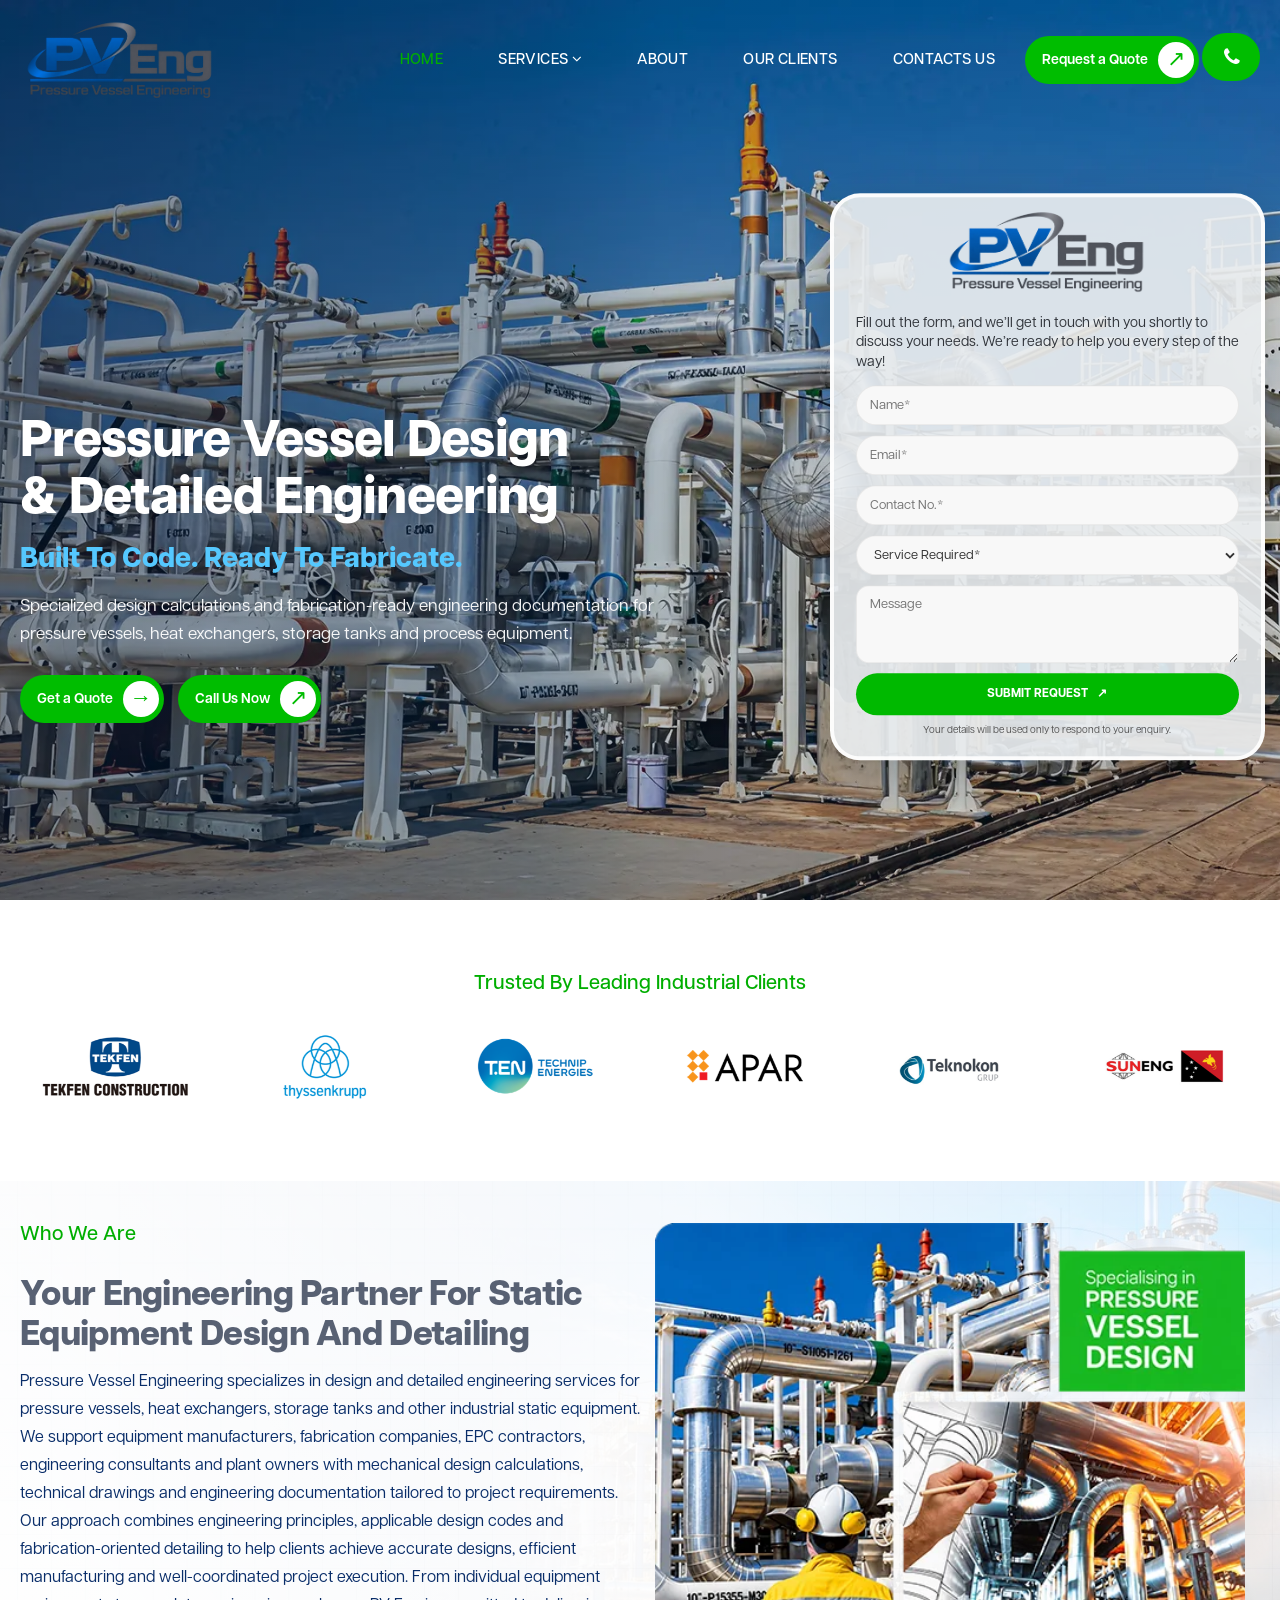
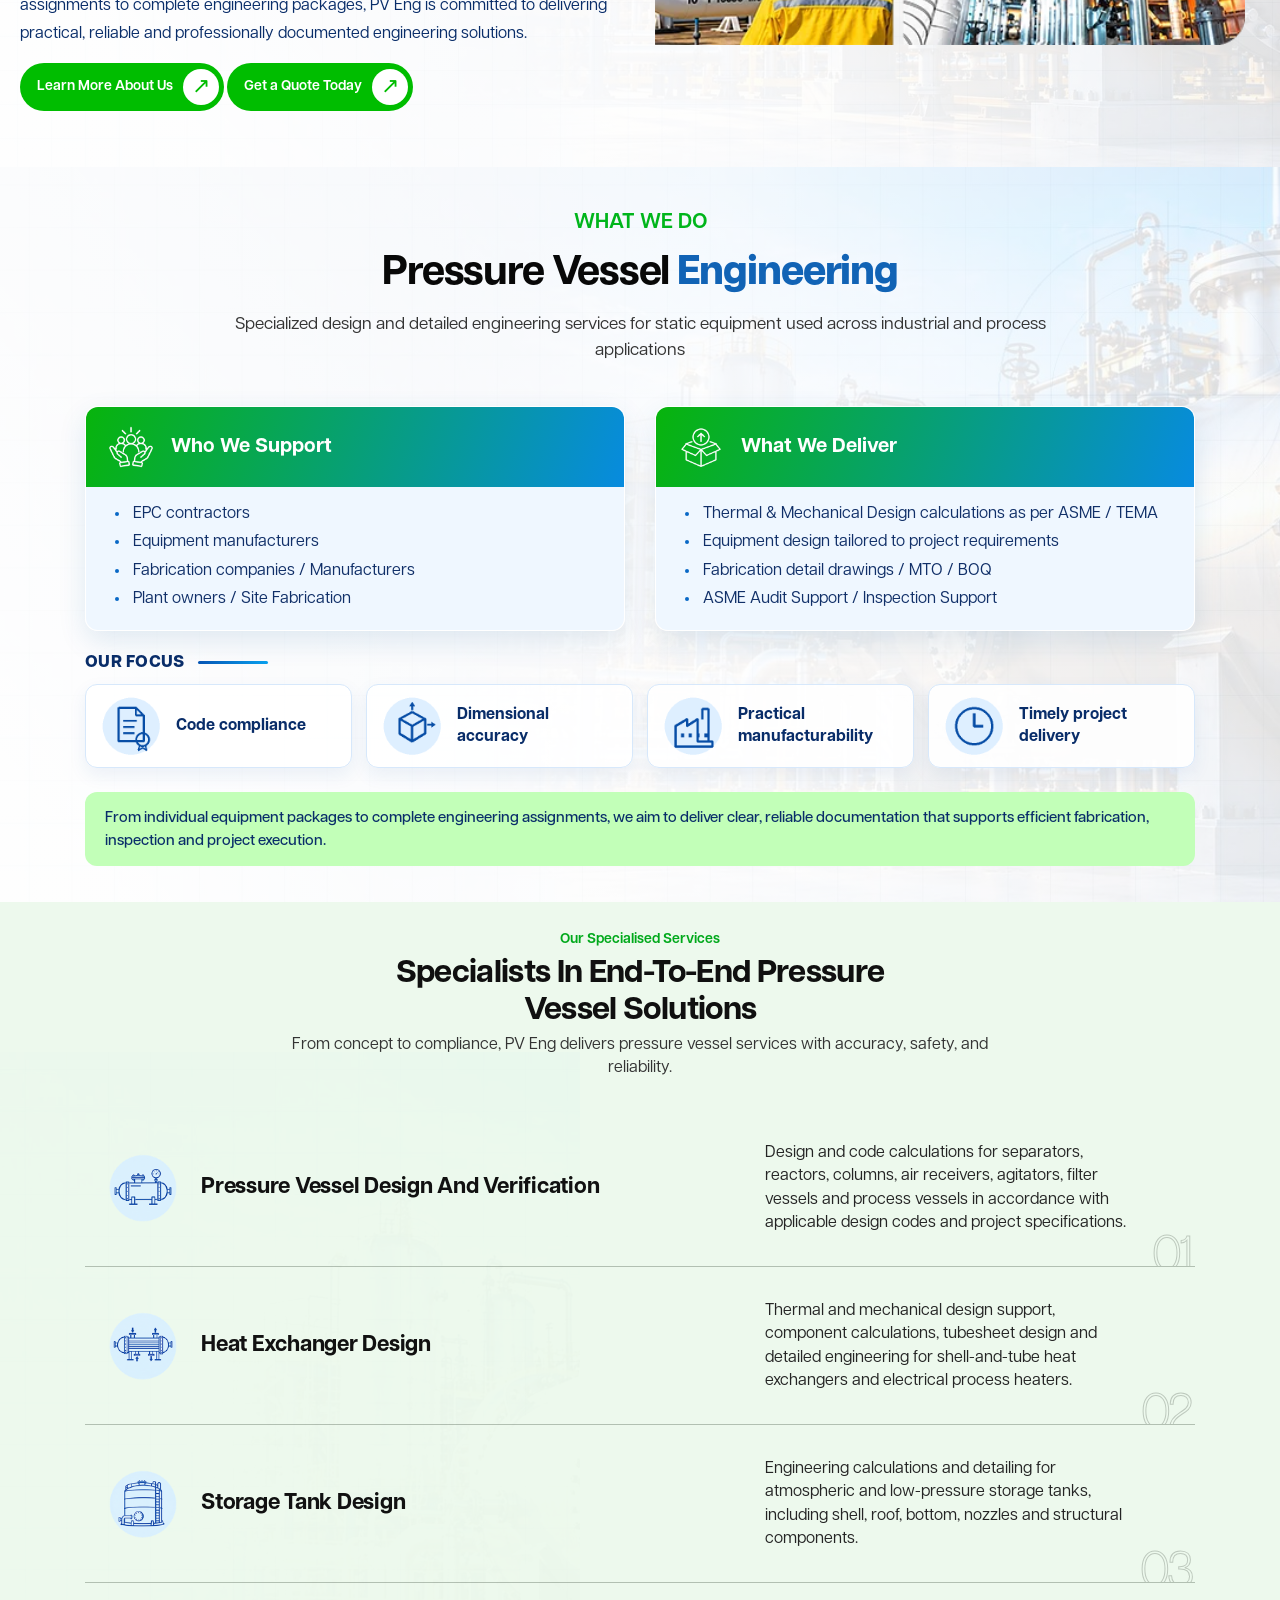
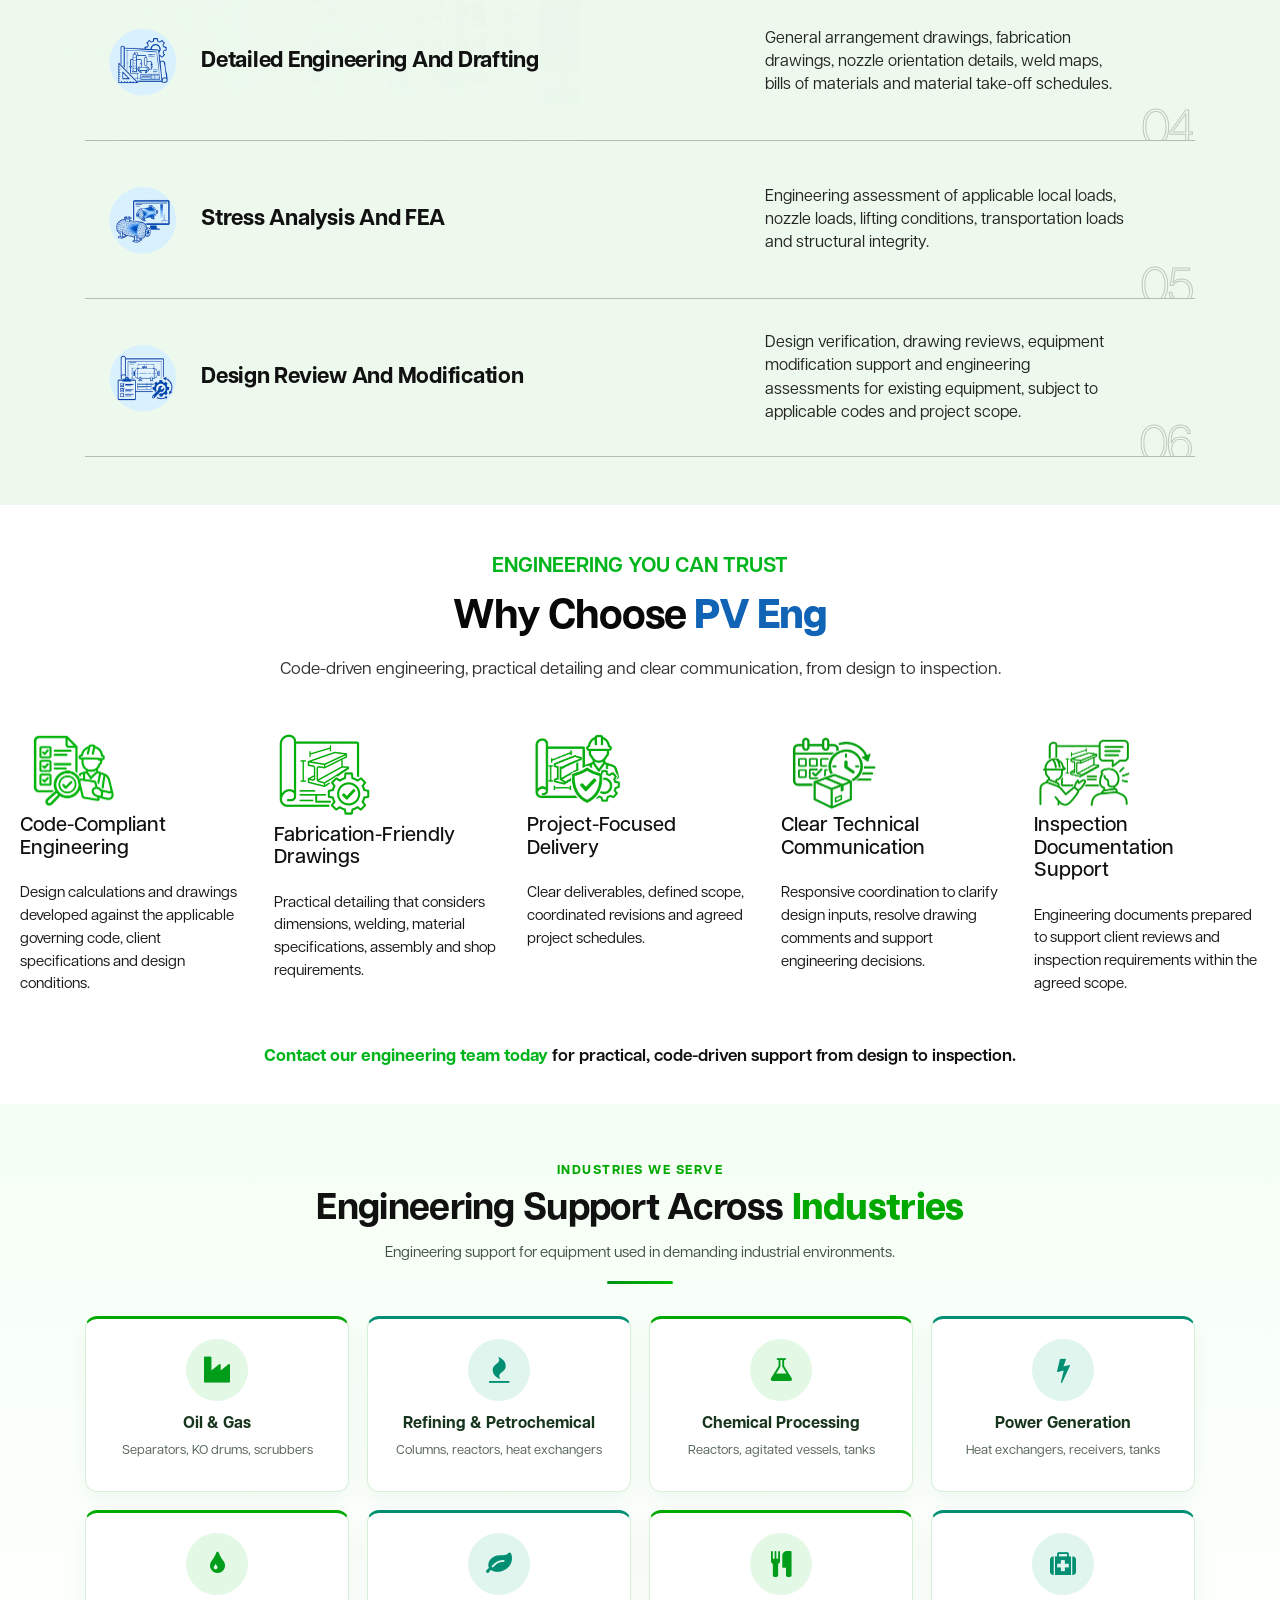
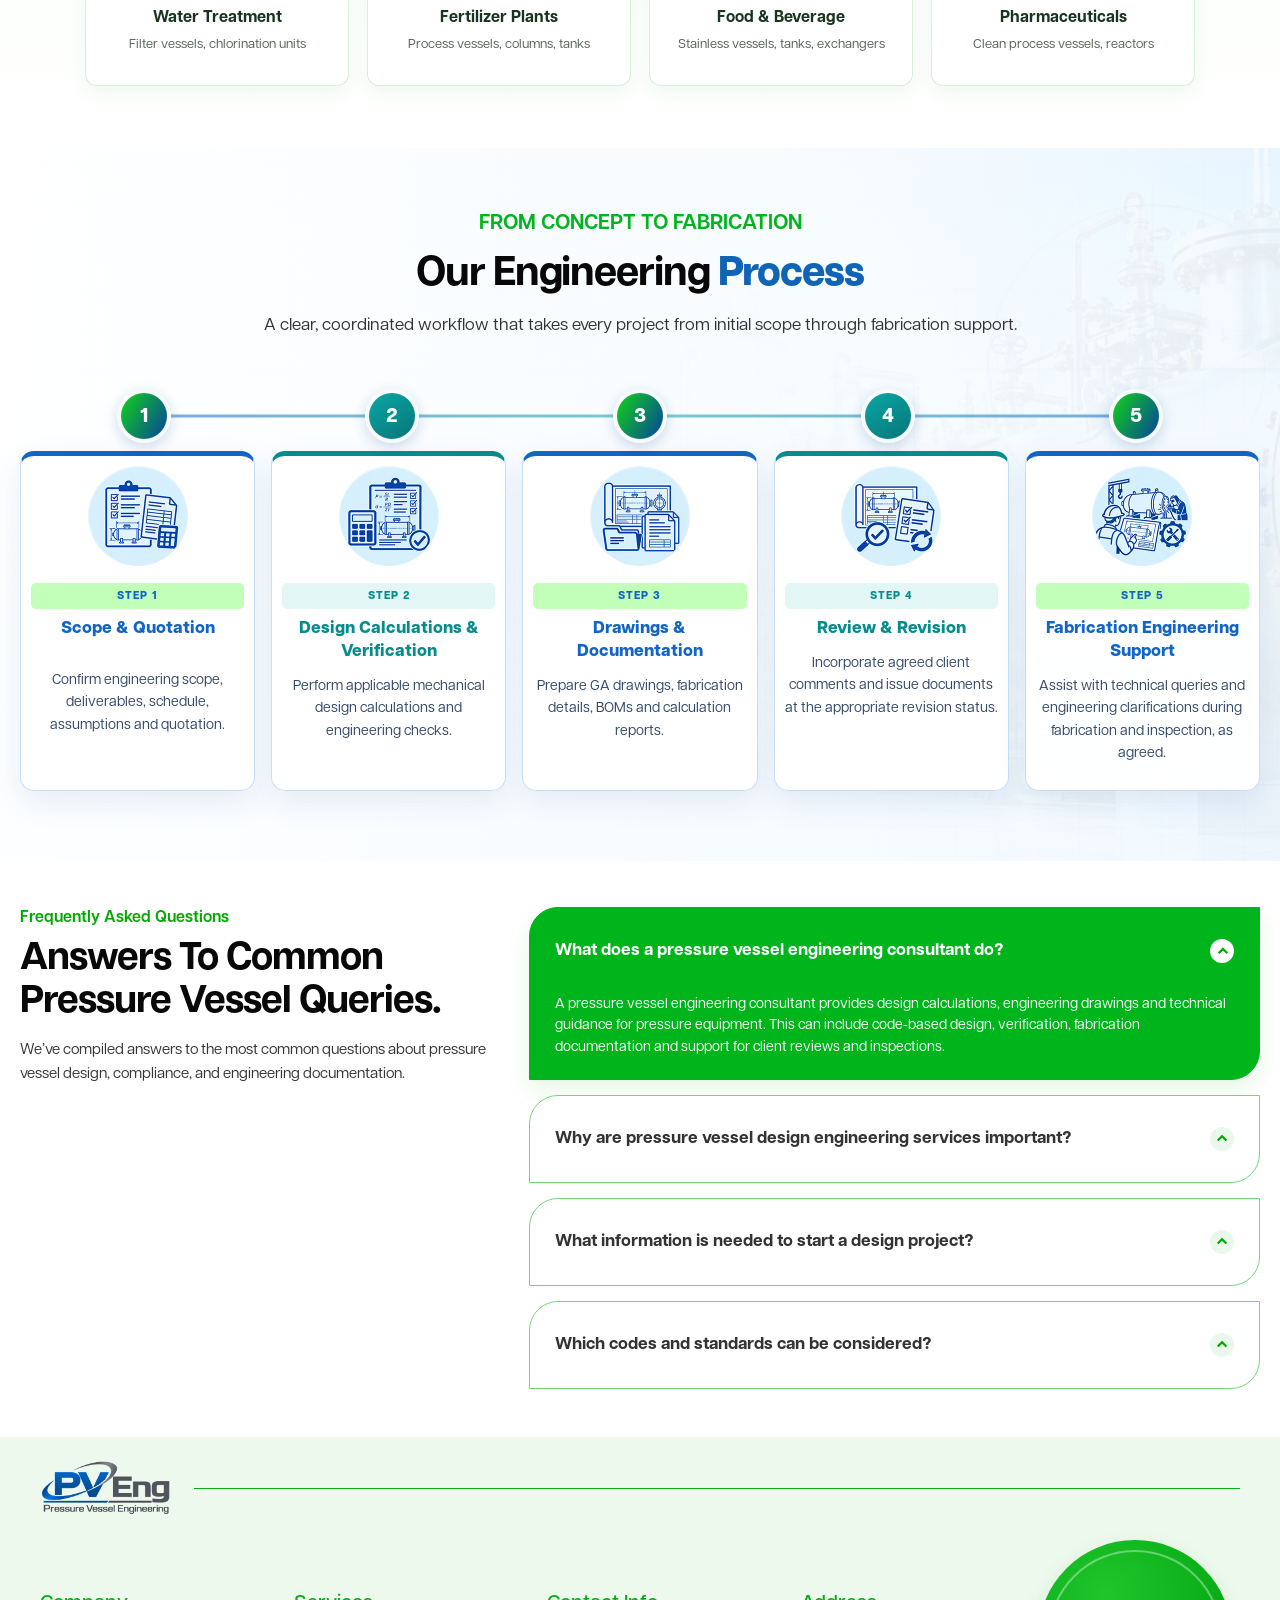
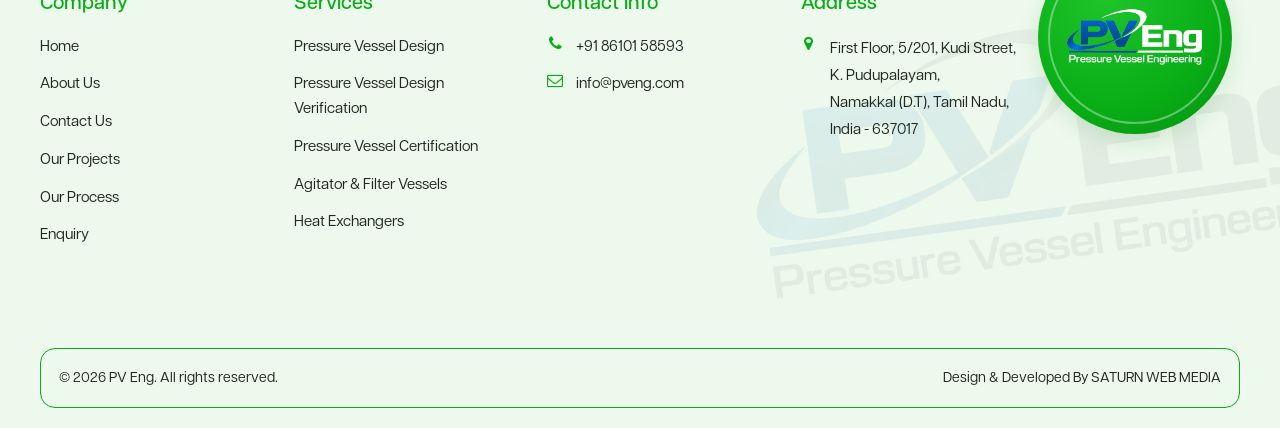
==== commit 7c680c2c: "industries we serve section added" ====
--- a/index.html
+++ b/index.html
@@ -482,6 +482,64 @@
 <!-- =========================
      Our Engineering Process
 ========================= -->
+<!-- ========================
+     Industries We Serve
+========================= -->
+<section id="industriesWeServe" class="pv-industries-section">
+  <div class="container">
+    <div class="pv-industries-heading">
+      <span class="pv-industries-eyebrow">INDUSTRIES WE SERVE</span>
+      <h2>Engineering Support Across <strong>Industries</strong></h2>
+      <p>Engineering support for equipment used in demanding industrial environments.</p>
+      <span class="pv-industries-heading-line" aria-hidden="true"></span>
+    </div>
+
+    <div class="pv-industries-grid">
+      <article class="pv-industry-card">
+        <div class="pv-industry-icon"><i class="fa fa-industry" aria-hidden="true"></i></div>
+        <h3>Oil &amp; Gas</h3>
+        <p>Separators, KO drums, scrubbers</p>
+      </article>
+      <article class="pv-industry-card">
+        <div class="pv-industry-icon"><i class="fa fa-fire" aria-hidden="true"></i></div>
+        <h3>Refining &amp; Petrochemical</h3>
+        <p>Columns, reactors, heat exchangers</p>
+      </article>
+      <article class="pv-industry-card">
+        <div class="pv-industry-icon"><i class="fa fa-flask" aria-hidden="true"></i></div>
+        <h3>Chemical Processing</h3>
+        <p>Reactors, agitated vessels, tanks</p>
+      </article>
+      <article class="pv-industry-card">
+        <div class="pv-industry-icon"><i class="fa fa-bolt" aria-hidden="true"></i></div>
+        <h3>Power Generation</h3>
+        <p>Heat exchangers, receivers, tanks</p>
+      </article>
+      <article class="pv-industry-card">
+        <div class="pv-industry-icon"><i class="fa fa-tint" aria-hidden="true"></i></div>
+        <h3>Water Treatment</h3>
+        <p>Filter vessels, chlorination units</p>
+      </article>
+      <article class="pv-industry-card">
+        <div class="pv-industry-icon"><i class="fa fa-leaf" aria-hidden="true"></i></div>
+        <h3>Fertilizer Plants</h3>
+        <p>Process vessels, columns, tanks</p>
+      </article>
+      <article class="pv-industry-card">
+        <div class="pv-industry-icon"><i class="fa fa-cutlery" aria-hidden="true"></i></div>
+        <h3>Food &amp; Beverage</h3>
+        <p>Stainless vessels, tanks, exchangers</p>
+      </article>
+      <article class="pv-industry-card">
+        <div class="pv-industry-icon"><i class="fa fa-medkit" aria-hidden="true"></i></div>
+        <h3>Pharmaceuticals</h3>
+        <p>Clean process vessels, reactors</p>
+      </article>
+    </div>
+  </div>
+</section>
+
+
 <section id="engineeringProcess" class="engineering-process-section">
   <div class="container-fluid">
 	<div class="why-choose-heading">
@@ -630,7 +688,7 @@
 
         <div class="pv-footer-logo-badge" aria-label="PV Eng logo">
           <span class="pv-footer-logo-badge-inner">
-            <img src="assets/images/logo/logo.webp" alt="PV Eng">
+            <img src="assets/images/logo/footer-logo-pv.png" alt="PV Eng">
           </span>
         </div>
 
--- a/assets/css/style.css
+++ b/assets/css/style.css
@@ -8905,3 +8905,168 @@
   }
 }
 
+
+
+
+
+/* =========================================================
+   PV Eng — Industries We Serve
+   Green brand styling, responsive 4 x 2 card grid
+========================================================= */
+#industriesWeServe.pv-industries-section {
+  position: relative;
+  overflow: hidden;
+  padding: 58px 0 62px;
+  background: linear-gradient(180deg, #f5fff5 0%, #ffffff 100%);
+  color: #18351d;
+}
+#industriesWeServe .pv-industries-heading {
+  max-width: 760px;
+  margin: 0 auto 32px;
+  text-align: center;
+}
+#industriesWeServe .pv-industries-eyebrow {
+  display: block;
+  margin-bottom: 8px;
+  color: #00a900;
+  font-size: 13px;
+  line-height: 1.35;
+  font-weight: 700;
+  letter-spacing: 1.5px;
+}
+#industriesWeServe .pv-industries-heading h2 {
+  margin: 0 0 10px;
+  color: #111;
+  font-size: clamp(28px, 3vw, 37px);
+  line-height: 1.18;
+  font-weight: 700;
+  letter-spacing: -.7px;
+}
+#industriesWeServe .pv-industries-heading h2 strong {
+  color: #00a900;
+  font-weight: 800;
+}
+#industriesWeServe .pv-industries-heading p {
+  margin: 0 auto;
+  color: #405345;
+  font-size: 15px;
+  line-height: 1.6;
+}
+#industriesWeServe .pv-industries-heading-line {
+  display: block;
+  width: 66px;
+  height: 3px;
+  margin: 16px auto 0;
+  border-radius: 10px;
+  background: linear-gradient(90deg, #008f17, #00bd00);
+}
+#industriesWeServe .pv-industries-grid {
+  display: grid;
+  grid-template-columns: repeat(4, minmax(0, 1fr));
+  gap: 18px;
+}
+#industriesWeServe .pv-industry-card {
+  display: flex;
+  flex-direction: column;
+  align-items: center;
+  justify-content: flex-start;
+  min-height: 176px;
+  padding: 20px 14px 18px;
+  border: 1px solid #d8efd9;
+  border-top: 3px solid #00a900;
+  border-radius: 12px;
+  background: #fff;
+  box-shadow: 0 7px 20px rgba(0, 115, 20, .055);
+  text-align: center;
+  transition: transform .25s ease, box-shadow .25s ease, border-color .25s ease, background .25s ease;
+}
+#industriesWeServe .pv-industry-card:nth-child(4n+2),
+#industriesWeServe .pv-industry-card:nth-child(4n+4) {
+  border-top-color: #008f72;
+}
+#industriesWeServe .pv-industry-card:hover {
+  transform: translateY(-5px);
+  border-color: #9bdfa1;
+  background: #f8fff8;
+  box-shadow: 0 13px 28px rgba(0, 145, 25, .12);
+}
+#industriesWeServe .pv-industry-icon {
+  display: flex;
+  align-items: center;
+  justify-content: center;
+  width: 62px;
+  height: 62px;
+  margin: 0 auto 13px;
+  border-radius: 50%;
+  background: #e3f8e5;
+  color: #009d1b;
+  font-size: 26px;
+  transition: transform .25s ease, background .25s ease, color .25s ease;
+}
+#industriesWeServe .pv-industry-card:nth-child(4n+2) .pv-industry-icon,
+#industriesWeServe .pv-industry-card:nth-child(4n+4) .pv-industry-icon {
+  background: #e0f5ed;
+  color: #008f72;
+}
+#industriesWeServe .pv-industry-card:hover .pv-industry-icon {
+  transform: scale(1.06);
+  background: #00a900;
+  color: #fff;
+}
+#industriesWeServe .pv-industry-card h3 {
+  margin: 0 0 7px;
+  color: #18351d;
+  font-size: 16px;
+  line-height: 1.3;
+  font-weight: 700;
+}
+#industriesWeServe .pv-industry-card p {
+  margin: 0;
+  color: #536454;
+  font-size: 13px;
+  line-height: 1.45;
+  font-weight: 400;
+}
+@media (max-width: 991px) {
+  #industriesWeServe .pv-industries-grid {
+    grid-template-columns: repeat(2, minmax(0, 1fr));
+    gap: 16px;
+  }
+  #industriesWeServe .pv-industry-card {
+    min-height: 164px;
+  }
+}
+@media (max-width: 575px) {
+  #industriesWeServe.pv-industries-section {
+    padding: 38px 0 42px;
+  }
+  #industriesWeServe .pv-industries-heading {
+    margin-bottom: 24px;
+  }
+  #industriesWeServe .pv-industries-heading h2 {
+    font-size: 27px;
+  }
+  #industriesWeServe .pv-industries-heading p {
+    font-size: 14px;
+  }
+  #industriesWeServe .pv-industries-grid {
+    gap: 12px;
+  }
+  #industriesWeServe .pv-industry-card {
+    min-height: 158px;
+    padding: 16px 9px 14px;
+  }
+  #industriesWeServe .pv-industry-icon {
+    width: 54px;
+    height: 54px;
+    margin-bottom: 10px;
+    font-size: 23px;
+  }
+  #industriesWeServe .pv-industry-card h3 {
+    font-size: 14px;
+  }
+  #industriesWeServe .pv-industry-card p {
+    font-size: 11px;
+  }
+}
+
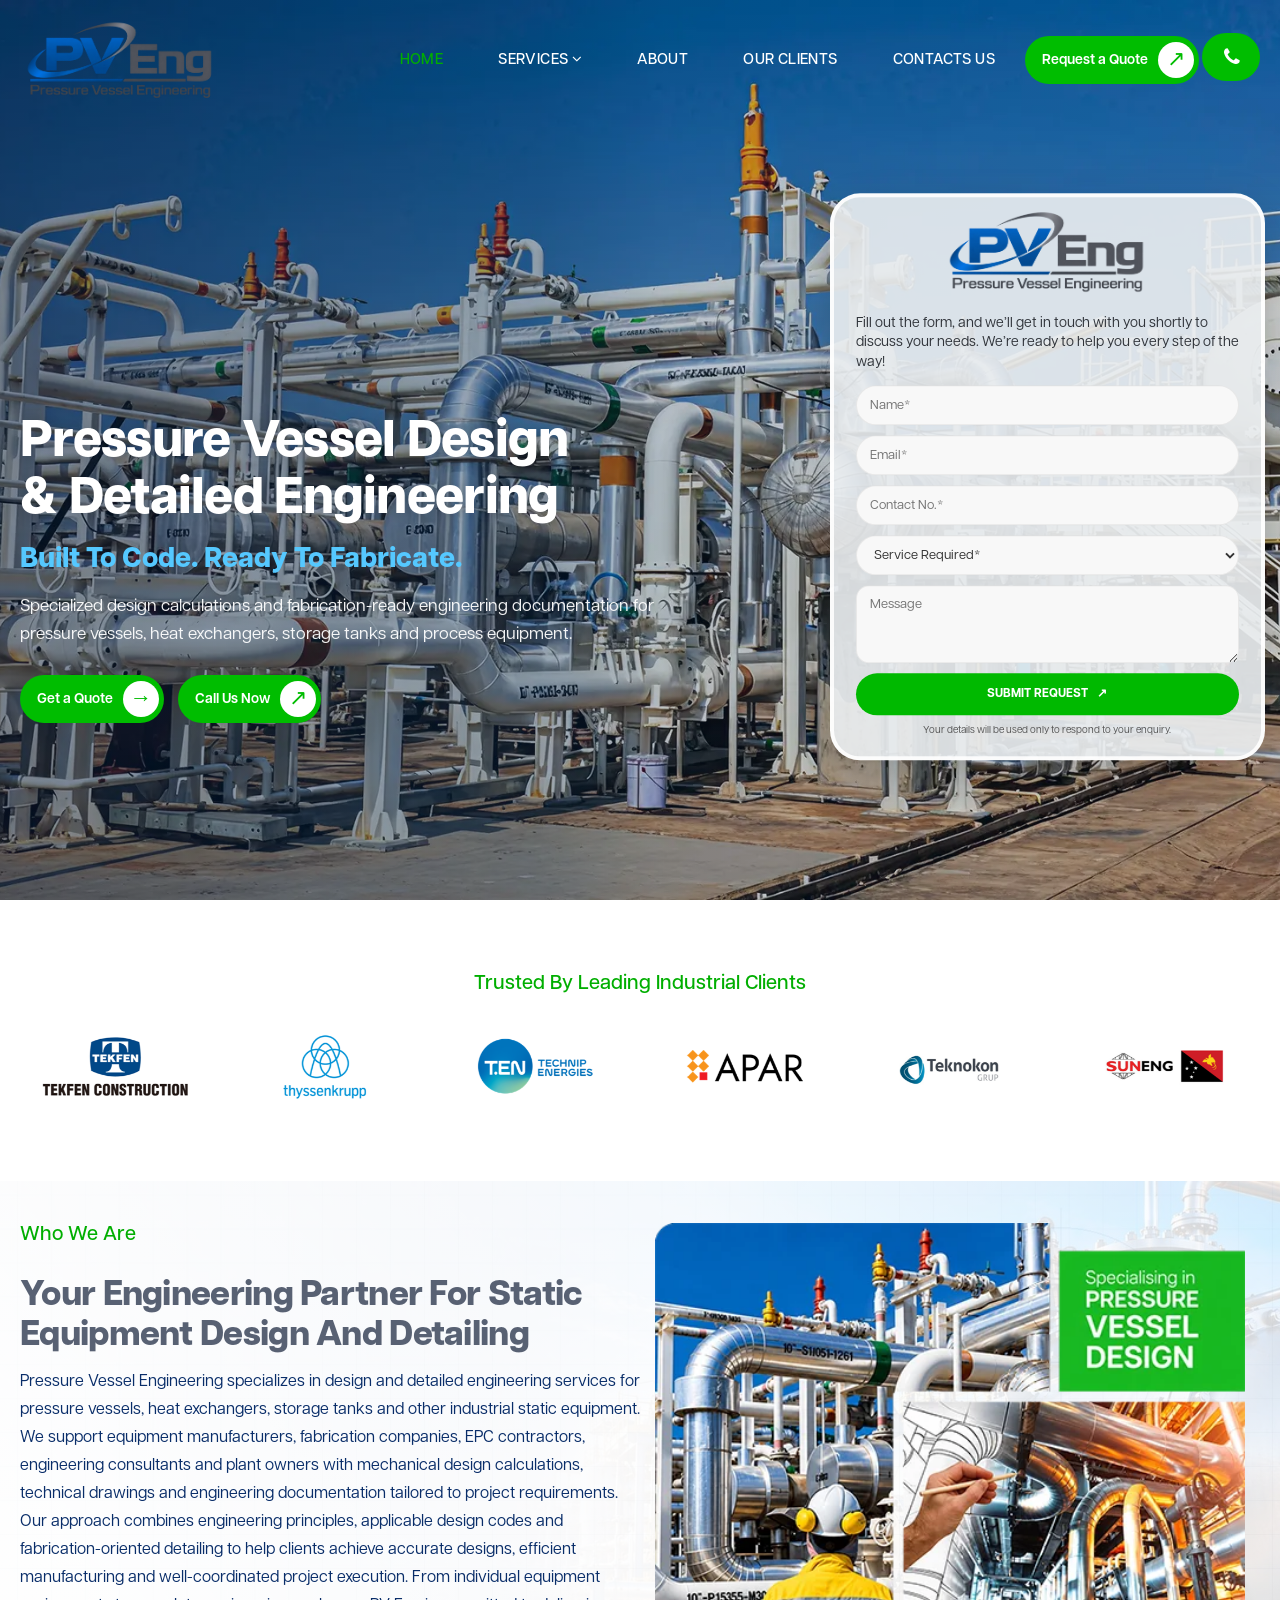
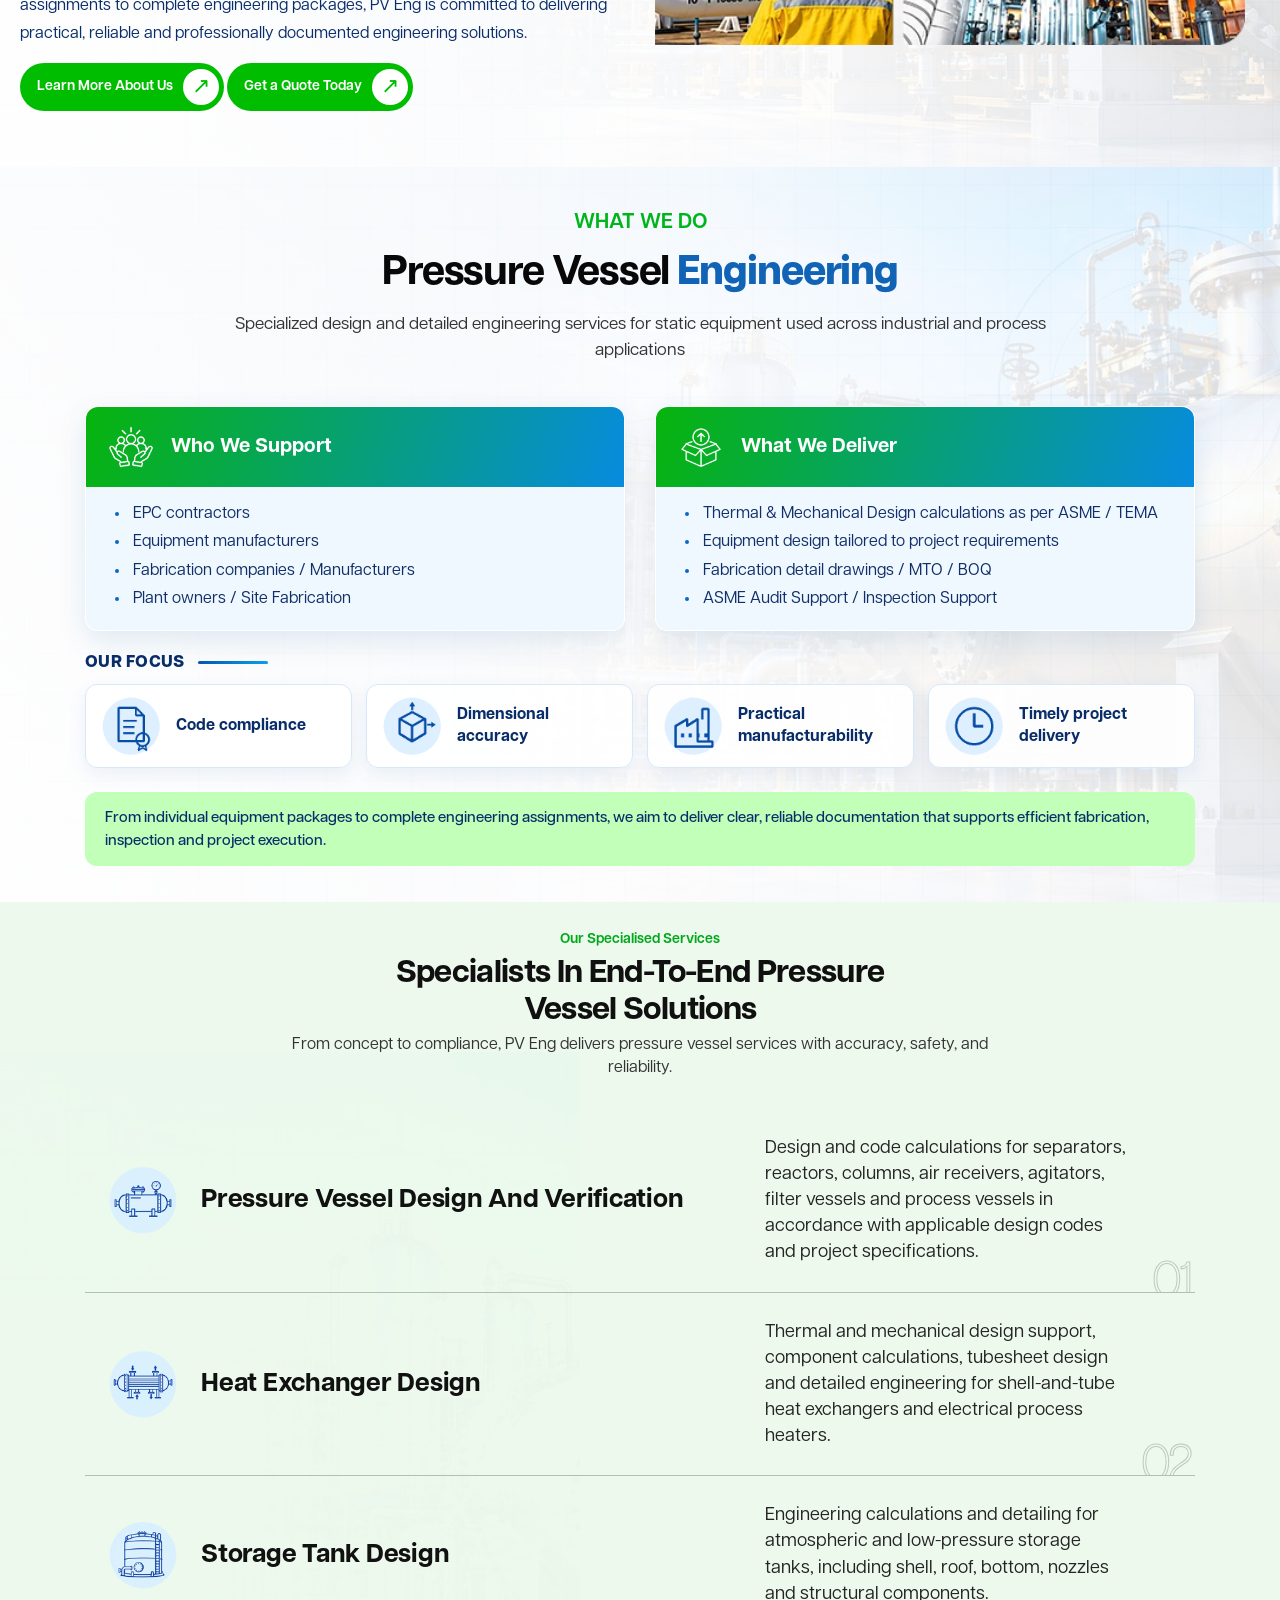
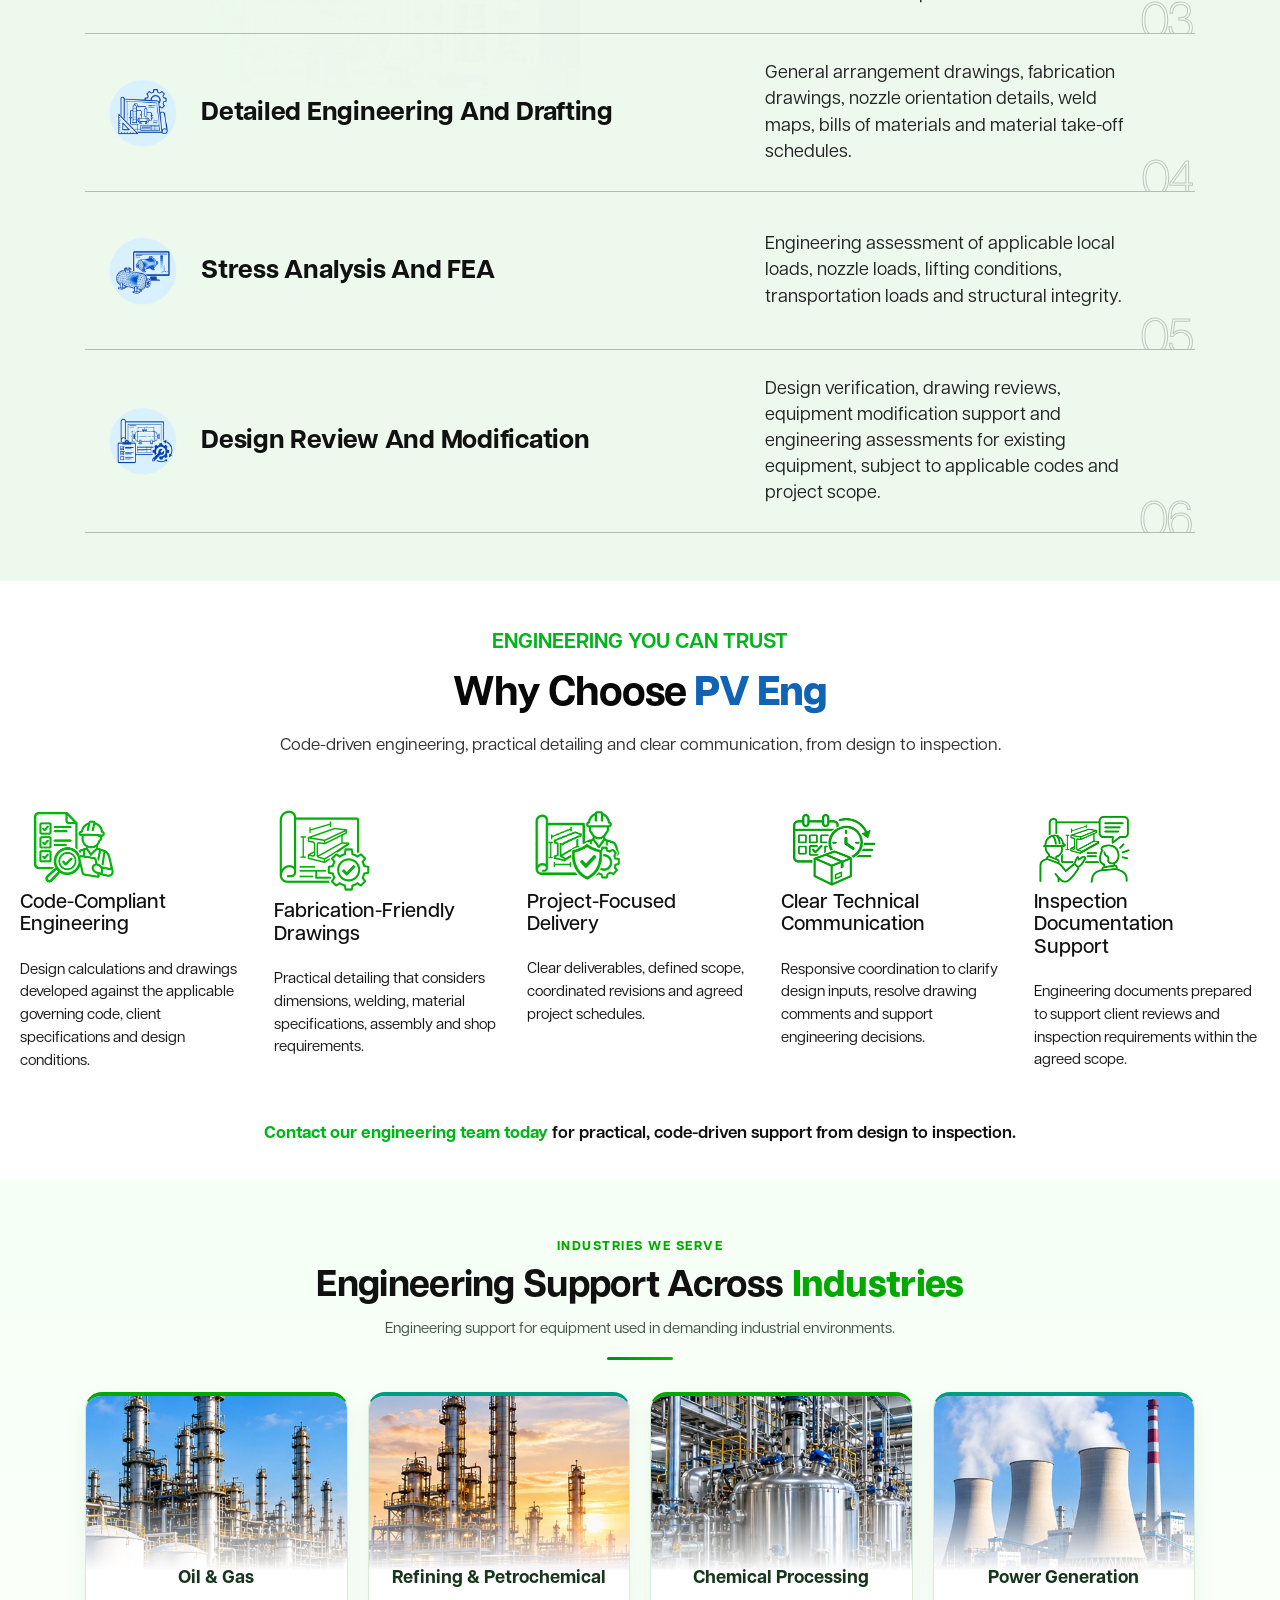
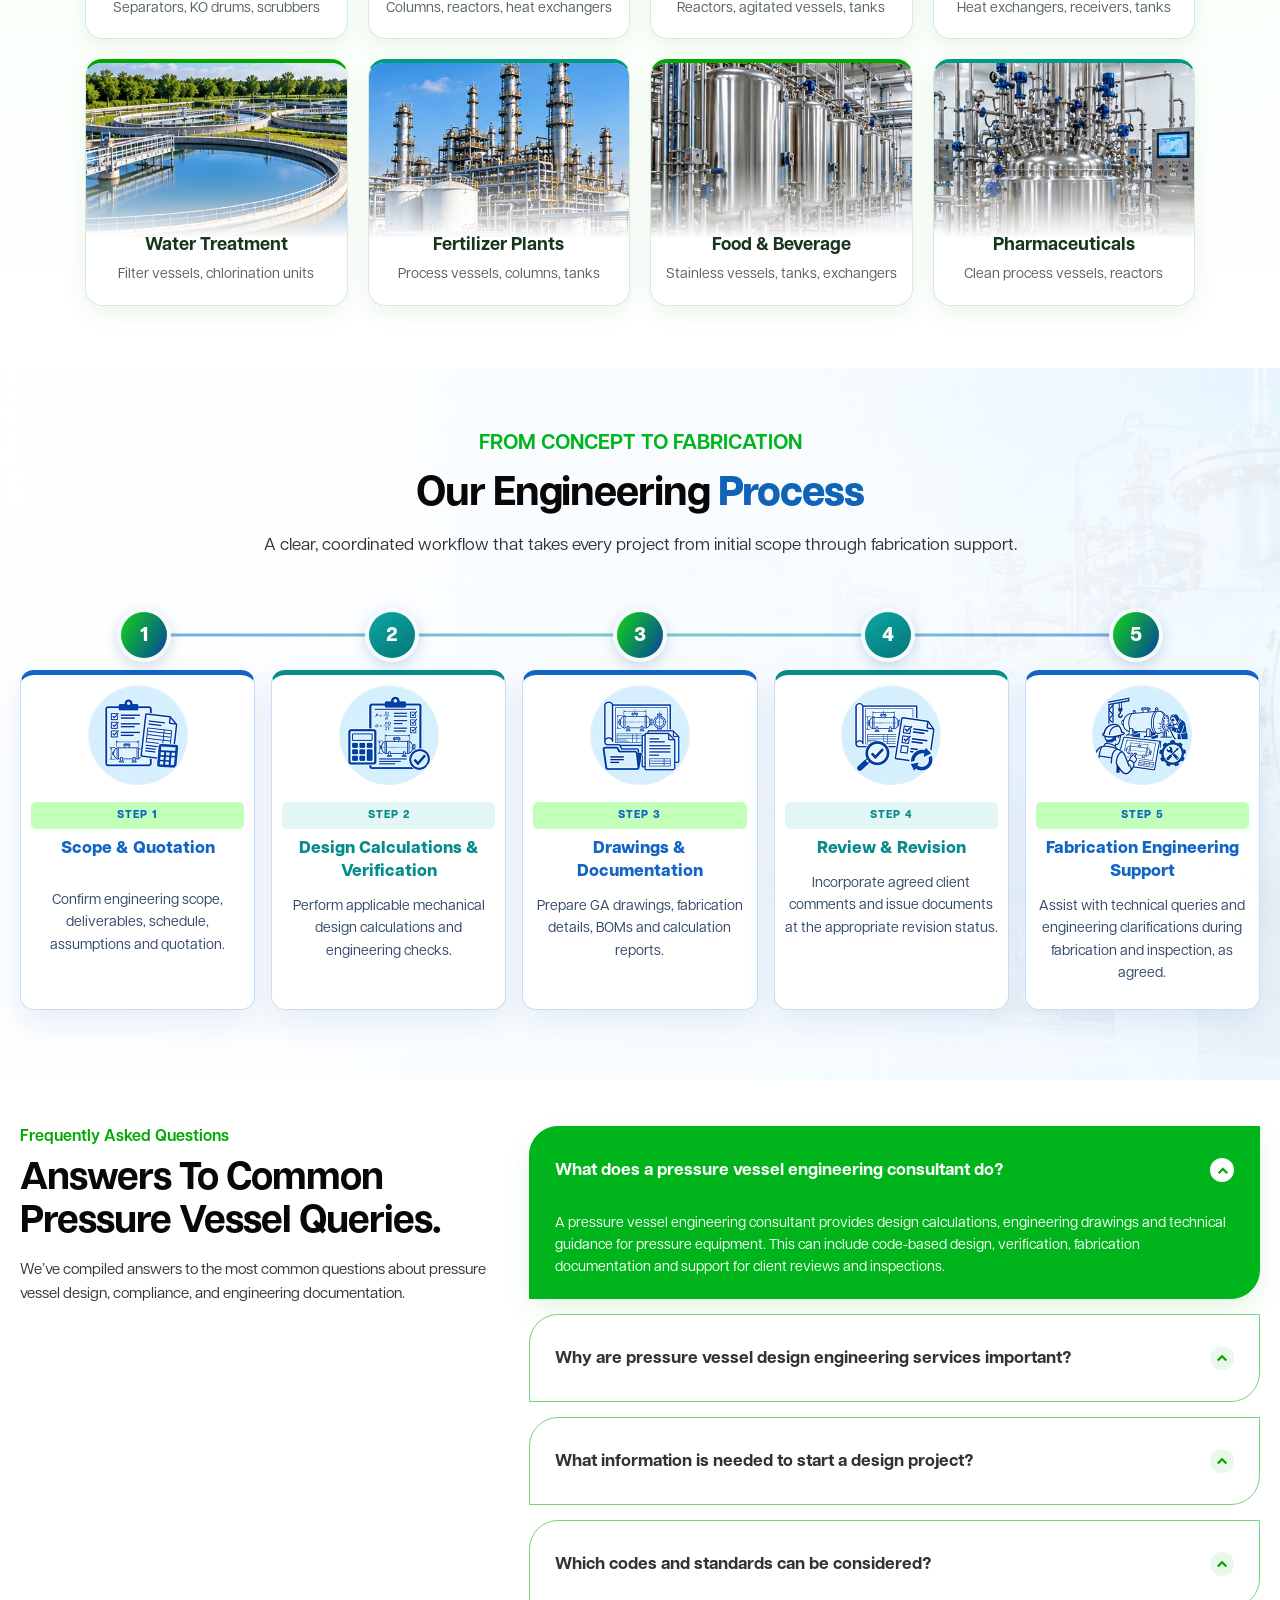
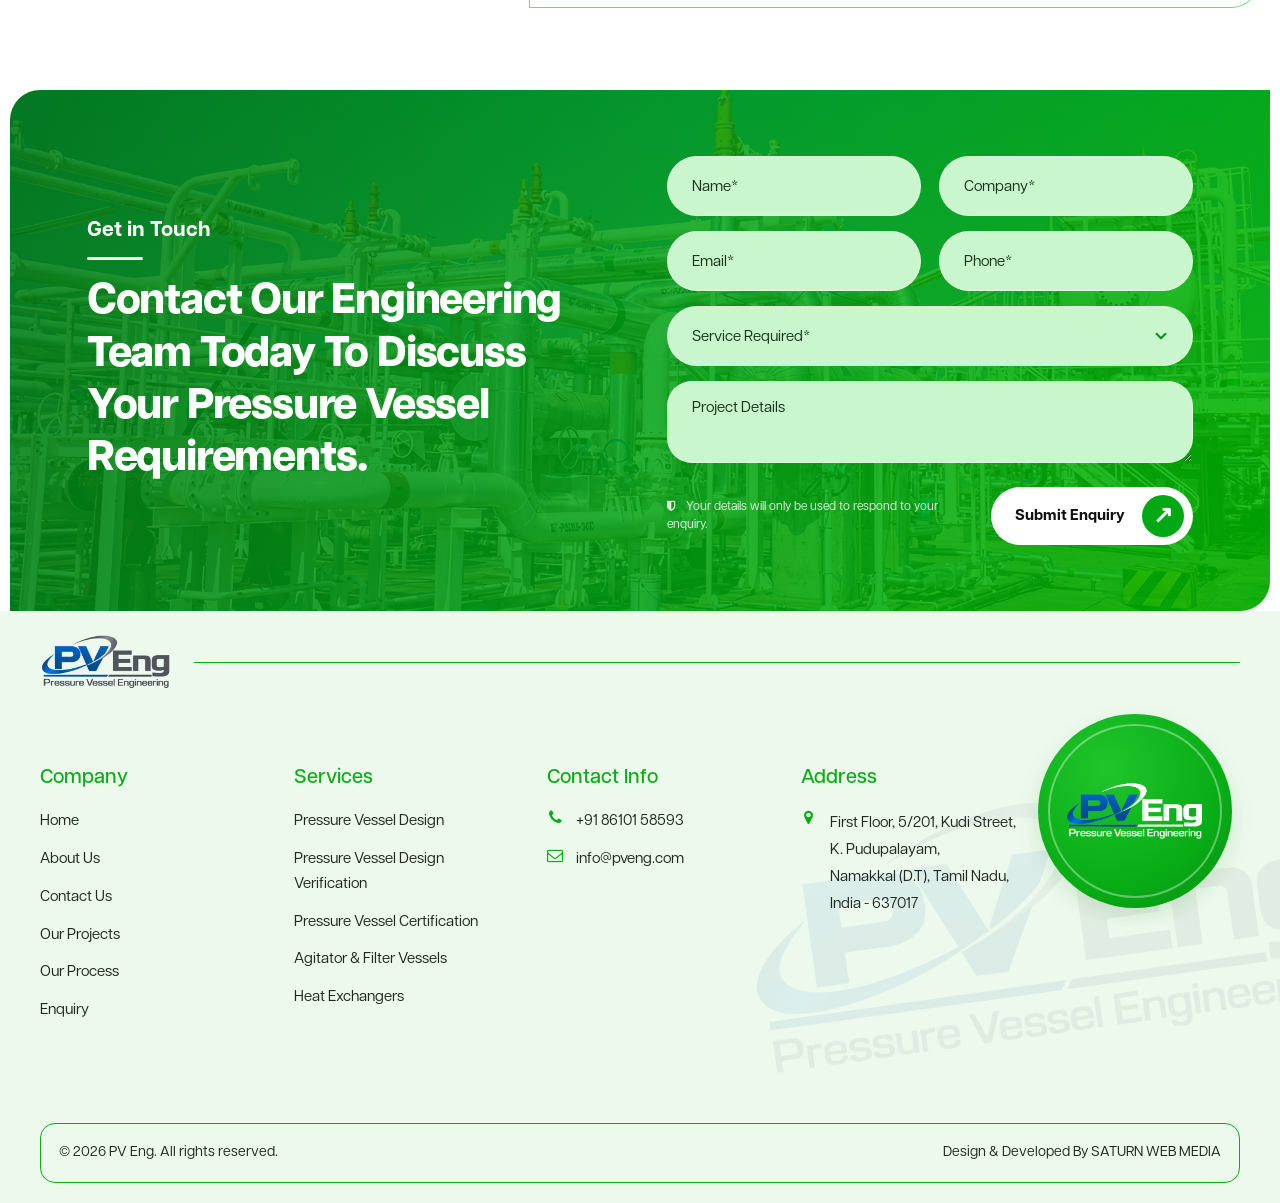
==== commit 3e7d2441: "new section" ====
--- a/index.html
+++ b/index.html
@@ -496,42 +496,58 @@
 
     <div class="pv-industries-grid">
       <article class="pv-industry-card">
-        <div class="pv-industry-icon"><i class="fa fa-industry" aria-hidden="true"></i></div>
+        <div class="pv-industry-image-wrap">
+          <img class="pv-industry-image" src="assets/images/industries/oil-gas.jpg" alt="Oil & Gas industrial facilities" loading="lazy">
+        </div>
         <h3>Oil &amp; Gas</h3>
         <p>Separators, KO drums, scrubbers</p>
       </article>
       <article class="pv-industry-card">
-        <div class="pv-industry-icon"><i class="fa fa-fire" aria-hidden="true"></i></div>
+        <div class="pv-industry-image-wrap">
+          <img class="pv-industry-image" src="assets/images/industries/refining-petrochemical.jpg" alt="Refining & Petrochemical industrial facilities" loading="lazy">
+        </div>
         <h3>Refining &amp; Petrochemical</h3>
         <p>Columns, reactors, heat exchangers</p>
       </article>
       <article class="pv-industry-card">
-        <div class="pv-industry-icon"><i class="fa fa-flask" aria-hidden="true"></i></div>
+        <div class="pv-industry-image-wrap">
+          <img class="pv-industry-image" src="assets/images/industries/chemical-processing.jpg" alt="Chemical Processing industrial facilities" loading="lazy">
+        </div>
         <h3>Chemical Processing</h3>
         <p>Reactors, agitated vessels, tanks</p>
       </article>
       <article class="pv-industry-card">
-        <div class="pv-industry-icon"><i class="fa fa-bolt" aria-hidden="true"></i></div>
+        <div class="pv-industry-image-wrap">
+          <img class="pv-industry-image" src="assets/images/industries/power-generation.jpg" alt="Power Generation industrial facilities" loading="lazy">
+        </div>
         <h3>Power Generation</h3>
         <p>Heat exchangers, receivers, tanks</p>
       </article>
       <article class="pv-industry-card">
-        <div class="pv-industry-icon"><i class="fa fa-tint" aria-hidden="true"></i></div>
+        <div class="pv-industry-image-wrap">
+          <img class="pv-industry-image" src="assets/images/industries/water-treatment.jpg" alt="Water Treatment industrial facilities" loading="lazy">
+        </div>
         <h3>Water Treatment</h3>
         <p>Filter vessels, chlorination units</p>
       </article>
       <article class="pv-industry-card">
-        <div class="pv-industry-icon"><i class="fa fa-leaf" aria-hidden="true"></i></div>
+        <div class="pv-industry-image-wrap">
+          <img class="pv-industry-image" src="assets/images/industries/fertilizer-plants.jpg" alt="Fertilizer Plants industrial facilities" loading="lazy">
+        </div>
         <h3>Fertilizer Plants</h3>
         <p>Process vessels, columns, tanks</p>
       </article>
       <article class="pv-industry-card">
-        <div class="pv-industry-icon"><i class="fa fa-cutlery" aria-hidden="true"></i></div>
+        <div class="pv-industry-image-wrap">
+          <img class="pv-industry-image" src="assets/images/industries/food-beverage.jpg" alt="Food & Beverage industrial facilities" loading="lazy">
+        </div>
         <h3>Food &amp; Beverage</h3>
         <p>Stainless vessels, tanks, exchangers</p>
       </article>
       <article class="pv-industry-card">
-        <div class="pv-industry-icon"><i class="fa fa-medkit" aria-hidden="true"></i></div>
+        <div class="pv-industry-image-wrap">
+          <img class="pv-industry-image" src="assets/images/industries/pharmaceuticals.jpg" alt="Pharmaceuticals industrial facilities" loading="lazy">
+        </div>
         <h3>Pharmaceuticals</h3>
         <p>Clean process vessels, reactors</p>
       </article>
@@ -669,6 +685,59 @@
 
        
       </div>
+    </div>
+  </div>
+</section>
+
+
+<!-- =========================
+     Contact / Enquiry Section
+========================= -->
+<section id="pvContactSection" class="pv-contact-section">
+  <div class="pv-contact-inner">
+    <div class="pv-contact-copy">
+      <span class="pv-contact-eyebrow">Get in Touch</span>
+      <h2>Contact our engineering team today to discuss your pressure vessel requirements.</h2>
+    </div>
+
+    <div class="pv-contact-form-wrap">
+      <form id="pvContactEnquiryForm" class="pv-contact-form"
+            action="mailto:info@pveng.com" method="post" enctype="text/plain">
+        <div class="pv-contact-fields">
+          <label class="sr-only" for="pvContactName">Name</label>
+          <input id="pvContactName" name="Name" type="text" placeholder="Name*" autocomplete="name" required>
+
+          <label class="sr-only" for="pvContactCompany">Company</label>
+          <input id="pvContactCompany" name="Company" type="text" placeholder="Company*" autocomplete="organization" required>
+
+          <label class="sr-only" for="pvContactEmail">Email</label>
+          <input id="pvContactEmail" name="Email" type="email" placeholder="Email*" autocomplete="email" required>
+
+          <label class="sr-only" for="pvContactPhone">Phone</label>
+          <input id="pvContactPhone" name="Phone" type="tel" placeholder="Phone*" autocomplete="tel" required>
+
+          <label class="sr-only" for="pvContactService">Service Required</label>
+          <select id="pvContactService" name="Service Required" required>
+            <option value="" selected disabled>Service Required*</option>
+            <option>Pressure Vessel Design</option>
+            <option>Pressure Vessel Design Verification</option>
+            <option>Heat Exchanger Design</option>
+            <option>Storage Tank Design</option>
+            <option>Mechanical Engineering Services</option>
+            <option>Finite Element Analysis and Drafting</option>
+            <option>Inspection Documentation Support</option>
+            <option>Other Engineering Service</option>
+          </select>
+
+          <label class="sr-only" for="pvContactDetails">Project Details</label>
+          <textarea id="pvContactDetails" name="Project Details" rows="2" placeholder="Project Details"></textarea>
+        </div>
+
+        <div class="pv-contact-form-bottom">
+          <p class="pv-contact-note"><i class="fa fa-shield" aria-hidden="true"></i> Your details will only be used to respond to your enquiry.</p>
+          <button type="submit" class="pv-contact-submit">Submit Enquiry <span aria-hidden="true">↗</span></button>
+        </div>
+      </form>
     </div>
   </div>
 </section>
--- a/assets/css/style.css
+++ b/assets/css/style.css
@@ -8615,7 +8615,7 @@
 #engineeringCapabilities .pv-service-main h3 {
   margin: 0;
   color: #111;
-  font-size: 22px;
+  font-size: 26px;
   line-height: 1.3;
   font-weight: 700;
   letter-spacing: -.25px;
@@ -8628,7 +8628,7 @@
   margin: 0;
   padding-right: 28px;
   color: #242424;
-  font-size: 16px;
+  font-size: 18px;
   line-height: 1.45;
   font-weight: 400;
   transition: color .3s ease;
@@ -9070,3 +9070,344 @@
   }
 }
 
+
+
+
+
+/* =========================================================
+   PV Eng Contact CTA — CSS-only background, no image asset
+========================================================= */
+#pvContactSection.pv-contact-section {
+  position: relative;
+  isolation: isolate;
+  overflow: hidden;
+  margin: 34px 10px 0;
+  padding: 66px clamp(26px, 6vw, 82px);
+  border-radius: 30px 0 30px 0;
+  /* Real industrial photograph with a strong green brand overlay.
+     The overlay keeps the image green-tinted regardless of its original colours. */
+  background-color: #009f18;
+  background-image:
+    linear-gradient(110deg, rgba(0, 125, 22, .88) 0%, rgba(0, 164, 20, .84) 52%, rgba(0, 185, 0, .86) 100%),
+    url("../images/contact/contact-bg.webp");
+  background-position: center, center 52%;
+  background-size: cover, cover;
+  background-repeat: no-repeat, no-repeat;
+  color: #fff;
+}
+#pvContactSection:before,
+#pvContactSection:after {
+  content: none;
+}
+#pvContactSection .pv-contact-inner {
+  display: grid;
+  grid-template-columns: minmax(0, 1fr) minmax(0, 1.02fr);
+  align-items: center;
+  gap: clamp(30px, 5vw, 74px);
+  max-width: 1500px;
+  margin: 0 auto;
+}
+#pvContactSection .pv-contact-copy {
+  max-width: 650px;
+}
+#pvContactSection .pv-contact-eyebrow {
+  display: inline-block;
+  position: relative;
+  margin-bottom: 15px;
+  color: #fff;
+  font-size: 21px;
+  line-height: 1.3;
+  font-weight: 700;
+}
+#pvContactSection .pv-contact-eyebrow:after {
+  content: "";
+  display: block;
+  width: 56px;
+  height: 3px;
+  margin-top: 13px;
+  border-radius: 5px;
+  background: rgba(255,255,255,.95);
+}
+#pvContactSection .pv-contact-copy h2 {
+  max-width: 680px;
+  margin: 0;
+  color: #fff;
+  font-size: clamp(32px, 3.35vw, 49px);
+  line-height: 1.22;
+  font-weight: 750;
+  letter-spacing: -1.2px;
+}
+#pvContactSection .pv-contact-form {
+  width: 100%;
+  margin: 0;
+}
+#pvContactSection .pv-contact-fields {
+  display: grid;
+  grid-template-columns: repeat(2, minmax(0, 1fr));
+  gap: 15px 18px;
+}
+#pvContactSection .pv-contact-fields input,
+#pvContactSection .pv-contact-fields select,
+#pvContactSection .pv-contact-fields textarea {
+  display: block;
+  width: 100%;
+  min-width: 0;
+  min-height: 60px;
+  margin: 0;
+  padding: 15px 24px;
+  border: 1px solid rgba(255,255,255,.42);
+  border-radius: 999px;
+  outline: none;
+  background: #c9f6cc;
+  color: #16351b;
+  font-family: inherit;
+  font-size: 15px;
+  line-height: 1.4;
+  box-shadow: none;
+  transition: background .2s ease, border-color .2s ease, box-shadow .2s ease;
+}
+#pvContactSection .pv-contact-fields input::placeholder,
+#pvContactSection .pv-contact-fields textarea::placeholder {
+  color: #16351b;
+  opacity: 1;
+}
+#pvContactSection .pv-contact-fields input:focus,
+#pvContactSection .pv-contact-fields select:focus,
+#pvContactSection .pv-contact-fields textarea:focus {
+  border-color: #fff;
+  background: #e1ffe3;
+  box-shadow: 0 0 0 3px rgba(255,255,255,.2);
+}
+#pvContactSection .pv-contact-fields select {
+  grid-column: 1 / -1;
+  appearance: none;
+  cursor: pointer;
+  background-image: url("data:image/svg+xml,%3Csvg xmlns='http://www.w3.org/2000/svg' width='18' height='18' viewBox='0 0 24 24' fill='none' stroke='%23008f18' stroke-width='2.5' stroke-linecap='round' stroke-linejoin='round'%3E%3Cpath d='m6 9 6 6 6-6'/%3E%3C/svg%3E");
+  background-repeat: no-repeat;
+  background-position: right 22px center;
+  padding-right: 52px;
+}
+#pvContactSection .pv-contact-fields select:invalid {
+  color: #16351b;
+}
+#pvContactSection .pv-contact-fields textarea {
+  grid-column: 1 / -1;
+  min-height: 82px;
+  border-radius: 25px;
+  resize: vertical;
+}
+#pvContactSection .pv-contact-form-bottom {
+  display: flex;
+  align-items: center;
+  justify-content: space-between;
+  gap: 20px;
+  margin-top: 24px;
+}
+#pvContactSection .pv-contact-note {
+  margin: 0;
+  color: rgba(255,255,255,.88);
+  font-size: 12px;
+  line-height: 1.5;
+}
+#pvContactSection .pv-contact-note i {
+  margin-right: 7px;
+}
+#pvContactSection .pv-contact-submit {
+  display: inline-flex;
+  flex: 0 0 auto;
+  align-items: center;
+  justify-content: center;
+  gap: 17px;
+  min-height: 58px;
+  padding: 7px 9px 7px 24px;
+  border: 0;
+  border-radius: 999px;
+  background: #fff;
+  color: #111;
+  font-family: inherit;
+  font-size: 15px;
+  font-weight: 700;
+  cursor: pointer;
+  transition: transform .2s ease, box-shadow .2s ease;
+}
+#pvContactSection .pv-contact-submit span {
+  display: inline-flex;
+  align-items: center;
+  justify-content: center;
+  width: 42px;
+  height: 42px;
+  border-radius: 50%;
+  background: #00a914;
+  color: #fff;
+  font-size: 24px;
+  line-height: 1;
+}
+#pvContactSection .pv-contact-submit:hover,
+#pvContactSection .pv-contact-submit:focus-visible {
+  transform: translateY(-2px);
+  box-shadow: 0 9px 22px rgba(0,0,0,.18);
+}
+@media (max-width: 991px) {
+  #pvContactSection.pv-contact-section {
+    padding: 48px 30px;
+  }
+  #pvContactSection .pv-contact-inner {
+    grid-template-columns: 1fr;
+    gap: 28px;
+  }
+  #pvContactSection .pv-contact-copy h2 {
+    max-width: 760px;
+    font-size: clamp(30px, 5vw, 42px);
+  }
+}
+@media (max-width: 575px) {
+  #pvContactSection.pv-contact-section {
+    margin: 24px 8px 0;
+    padding: 34px 18px;
+    border-radius: 22px 0 22px 0;
+  }
+  #pvContactSection .pv-contact-eyebrow {
+    margin-bottom: 10px;
+    font-size: 18px;
+  }
+  #pvContactSection .pv-contact-copy h2 {
+    font-size: 30px;
+    letter-spacing: -.6px;
+  }
+  #pvContactSection .pv-contact-fields {
+    grid-template-columns: 1fr;
+    gap: 12px;
+  }
+  #pvContactSection .pv-contact-fields select,
+  #pvContactSection .pv-contact-fields textarea {
+    grid-column: auto;
+  }
+  #pvContactSection .pv-contact-fields input,
+  #pvContactSection .pv-contact-fields select {
+    min-height: 54px;
+    padding: 13px 18px;
+    font-size: 14px;
+  }
+  #pvContactSection .pv-contact-fields textarea {
+    min-height: 82px;
+    padding: 16px 18px;
+  }
+  #pvContactSection .pv-contact-form-bottom {
+    align-items: flex-start;
+    flex-direction: column;
+    gap: 17px;
+  }
+  #pvContactSection .pv-contact-submit {
+    min-height: 54px;
+  }
+}
+
+
+
+/* =========================================================
+   Industries We Serve — real photographic image cards
+========================================================= */
+#industriesWeServe .pv-industries-grid {
+  align-items: stretch;
+  gap: 20px;
+}
+#industriesWeServe .pv-industry-card {
+  display: flex;
+  flex-direction: column;
+  align-items: stretch;
+  
+  padding: 0 0 20px;
+  overflow: hidden;
+  border: 1px solid #d7ecd8;
+  border-top: 4px solid #00a900;
+  border-radius: 17px;
+  background: #fff;
+  box-shadow: 0 8px 22px rgba(0, 115, 20, .07);
+  text-align: center;
+  transition: transform .28s ease, box-shadow .28s ease, border-color .28s ease;
+}
+#industriesWeServe .pv-industry-card:nth-child(4n+2),
+#industriesWeServe .pv-industry-card:nth-child(4n+4) {
+  border-top-color: #009b83;
+}
+#industriesWeServe .pv-industry-card:hover {
+  transform: translateY(-5px);
+  border-color: #9bdca2;
+  background: #fff;
+  box-shadow: 0 15px 30px rgba(0, 145, 25, .14);
+}
+#industriesWeServe .pv-industry-image-wrap {
+  position: relative;
+  width: 100%;
+  height: 174px;
+  flex: 0 0 174px;
+  overflow: hidden;
+  background: #e9f5e9;
+}
+#industriesWeServe .pv-industry-image-wrap:after {
+  content: "";
+  position: absolute;
+  right: 0;
+  bottom: 0;
+  left: 0;
+  height: 42%;
+  pointer-events: none;
+  background: linear-gradient(to bottom, rgba(255,255,255,0), rgba(255,255,255,.98));
+}
+#industriesWeServe .pv-industry-image {
+  display: block;
+  width: 100%;
+  height: 100%;
+  object-fit: cover;
+  object-position: center;
+  
+}
+#industriesWeServe .pv-industry-card:hover .pv-industry-image {
+  transform: scale(1.055);
+}
+#industriesWeServe .pv-industry-card h3 {
+  position: relative;
+  z-index: 1;
+  margin: -3px 12px 7px;
+  color: #18351d;
+  font-size: 18px;
+  line-height: 1.3;
+  font-weight: 700;
+}
+#industriesWeServe .pv-industry-card p {
+  margin: 0 12px;
+  color: #536454;
+  font-size: 14px;
+  line-height: 1.45;
+}
+@media (max-width: 991px) {
+  #industriesWeServe .pv-industry-card {
+    min-height: 275px;
+  }
+  #industriesWeServe .pv-industry-image-wrap {
+    height: 165px;
+    flex-basis: 165px;
+  }
+}
+@media (max-width: 575px) {
+  #industriesWeServe .pv-industries-grid {
+    grid-template-columns: repeat(2, minmax(0, 1fr));
+    gap: 13px;
+  }
+  #industriesWeServe .pv-industry-card {
+    min-height: 235px;
+    padding-bottom: 14px;
+  }
+  #industriesWeServe .pv-industry-image-wrap {
+    height: 130px;
+    flex-basis: 130px;
+  }
+  #industriesWeServe .pv-industry-card h3 {
+    margin: 0 8px 6px;
+    font-size: 14px;
+  }
+  #industriesWeServe .pv-industry-card p {
+    margin: 0 8px;
+    font-size: 11px;
+  }
+}
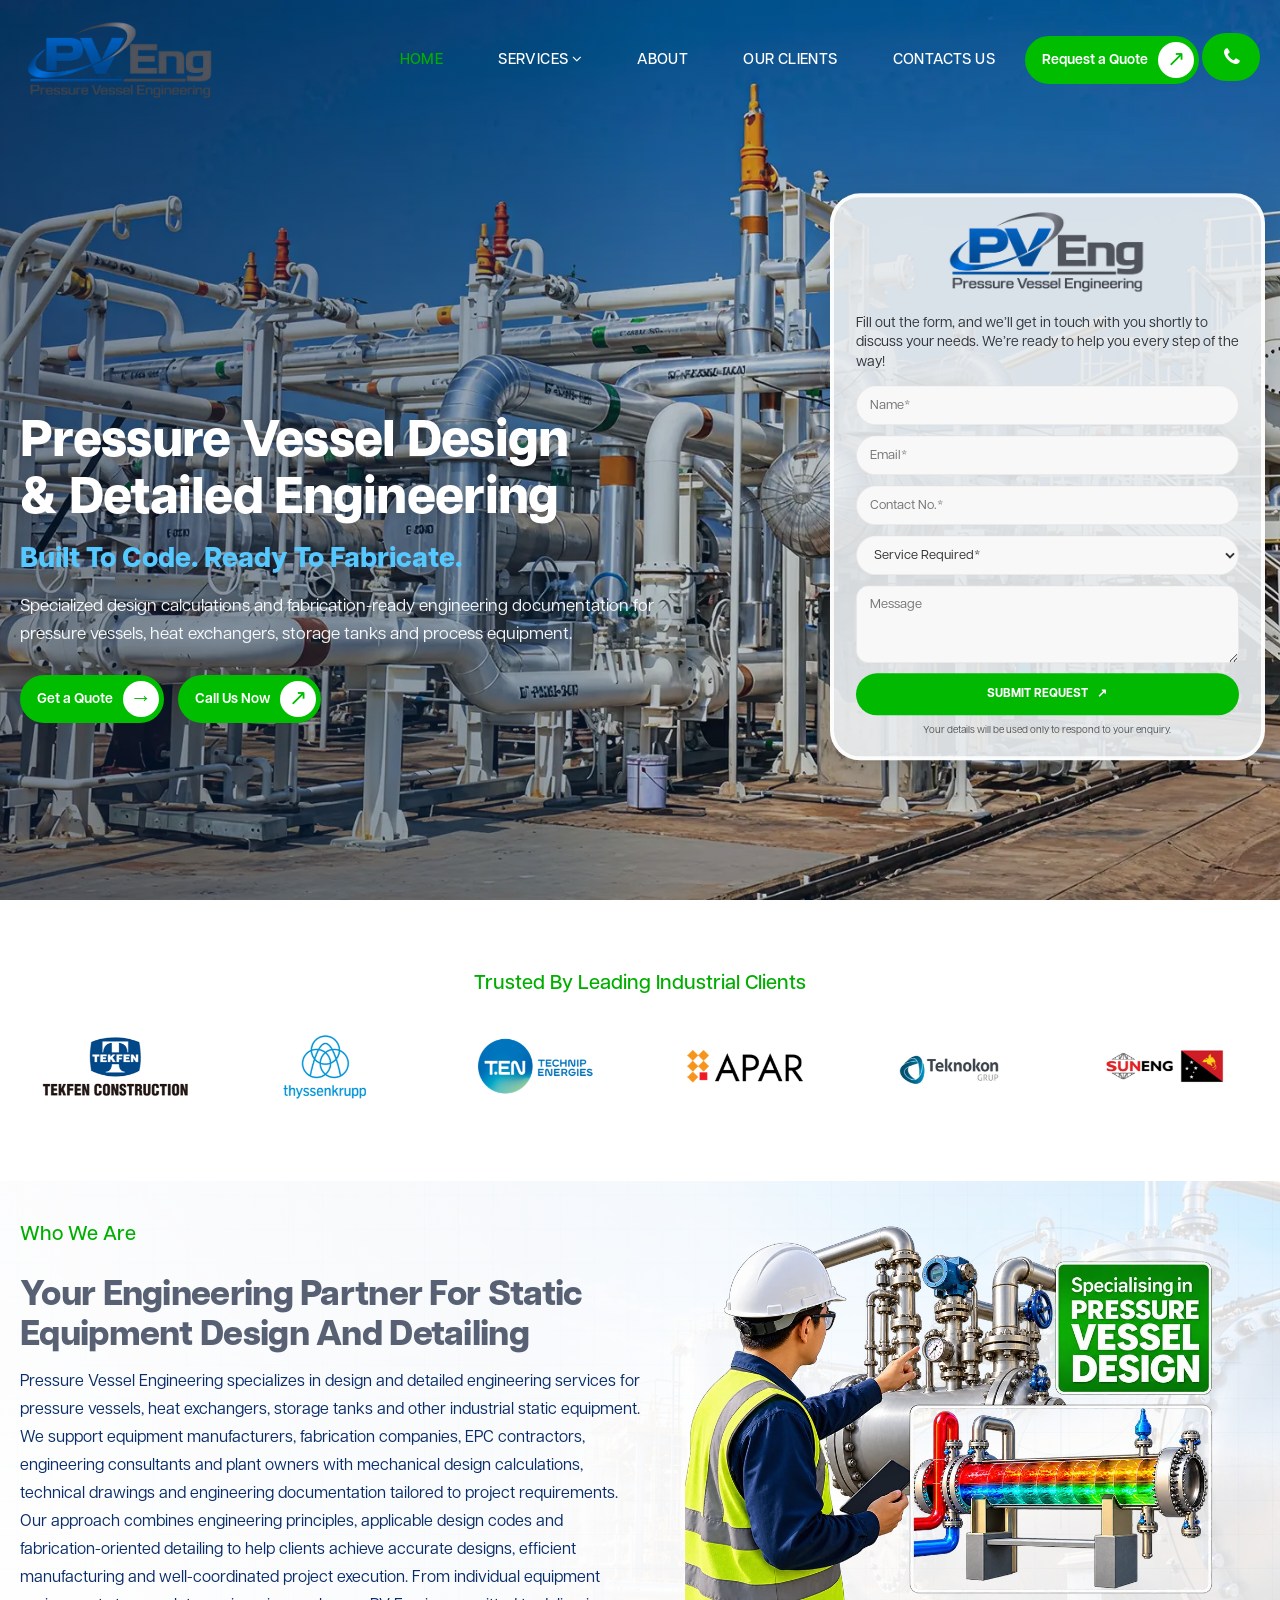
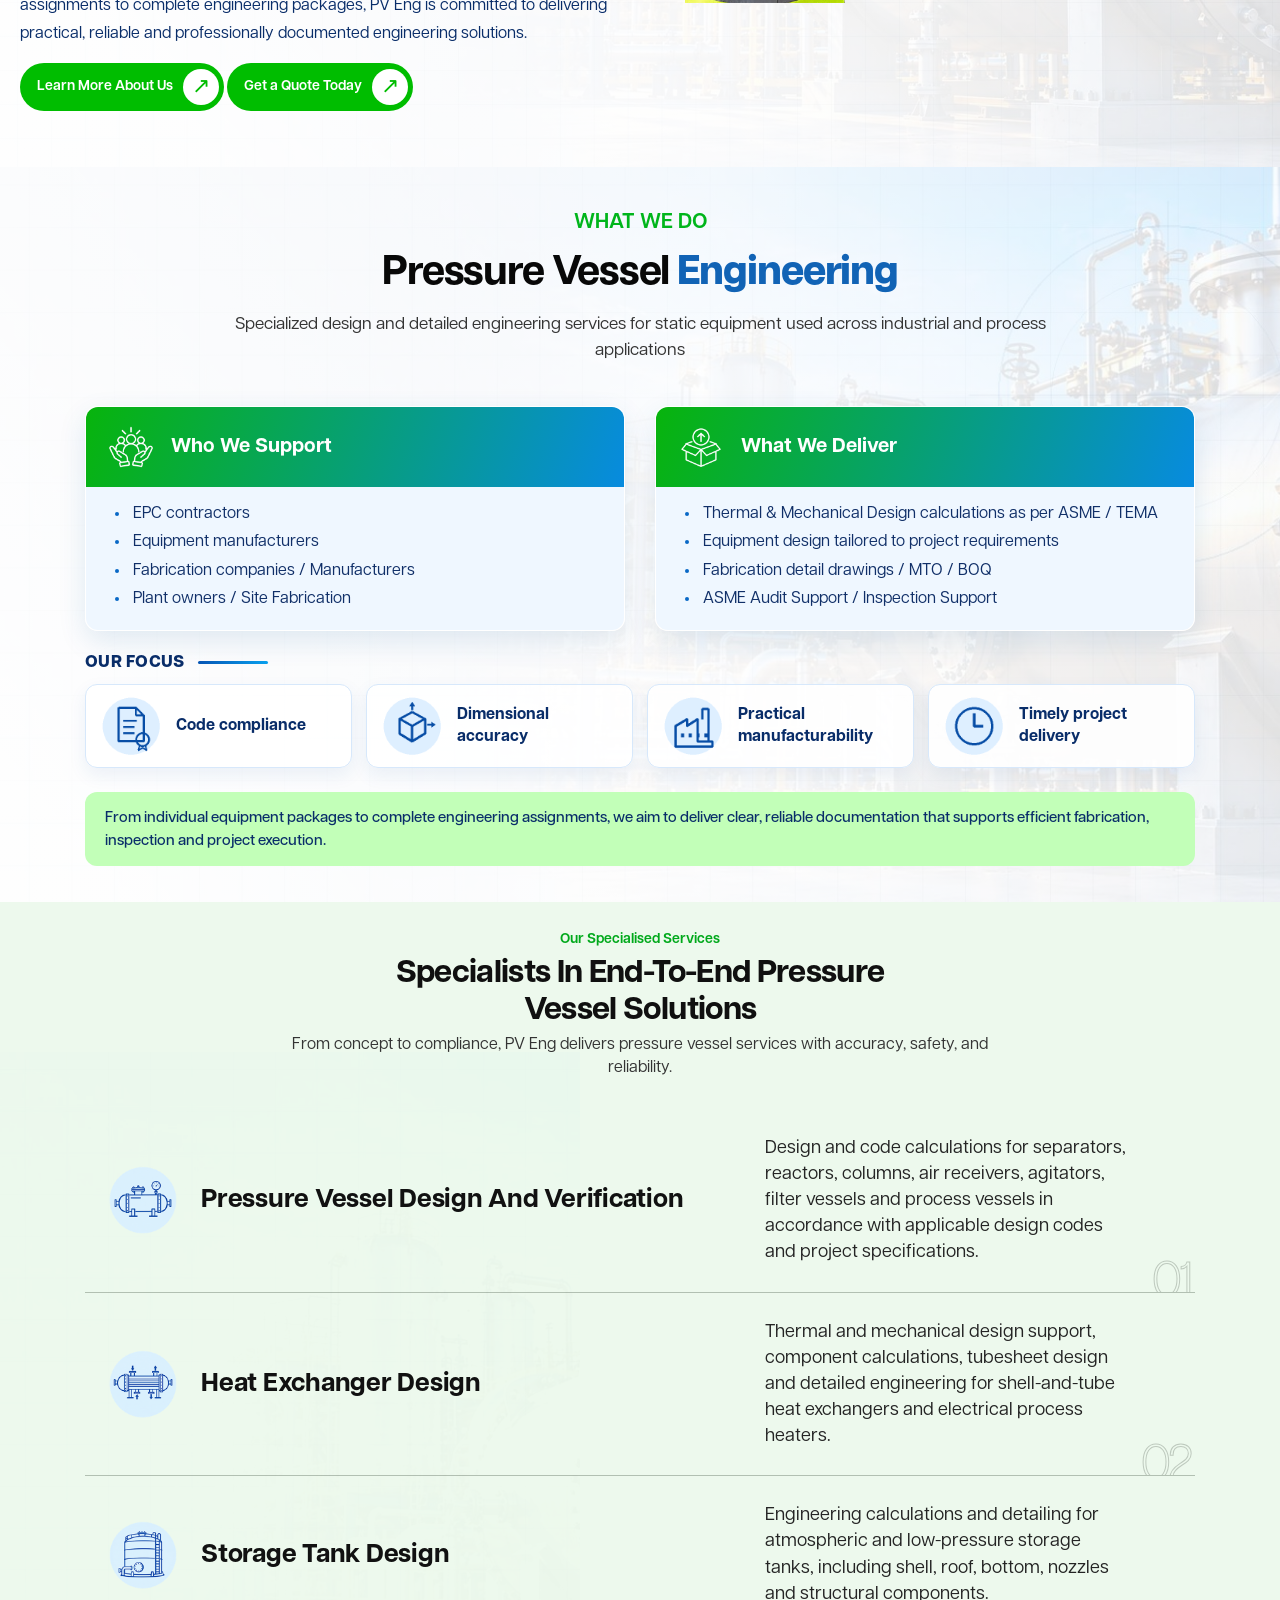
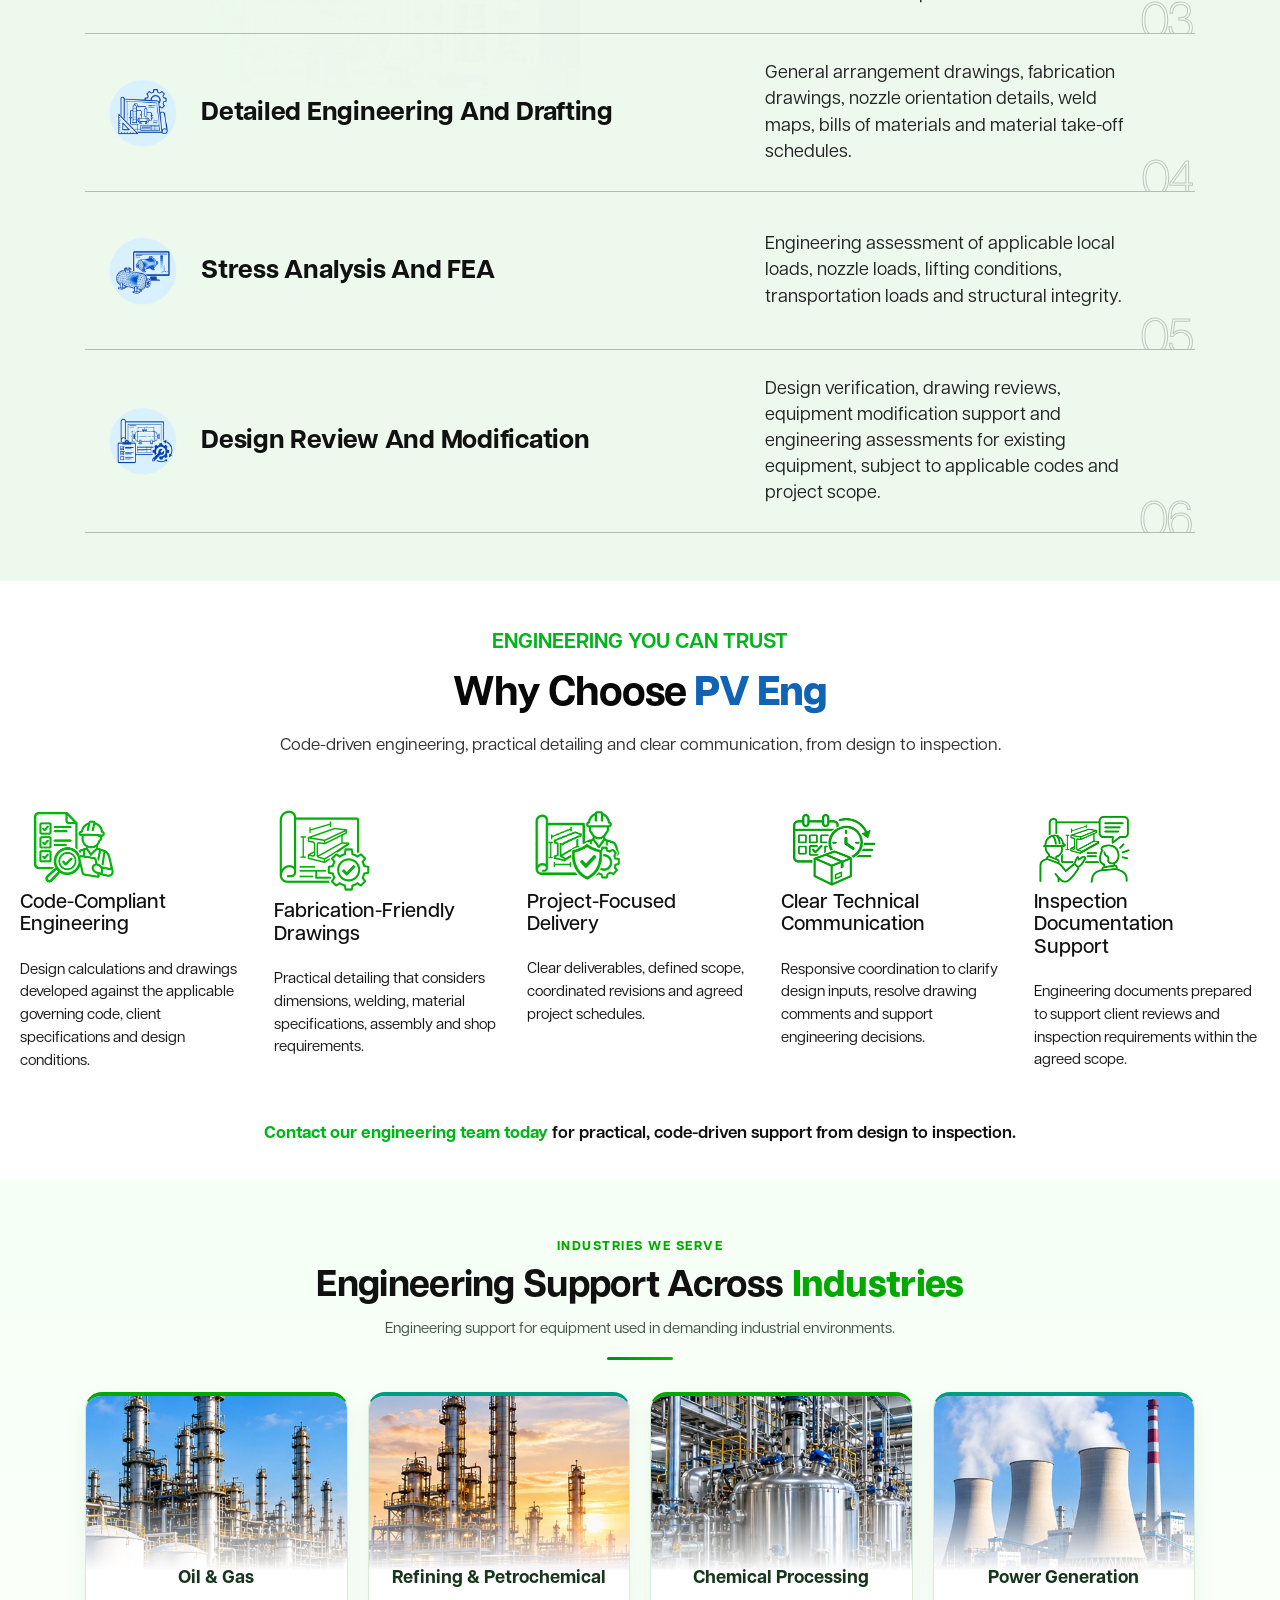
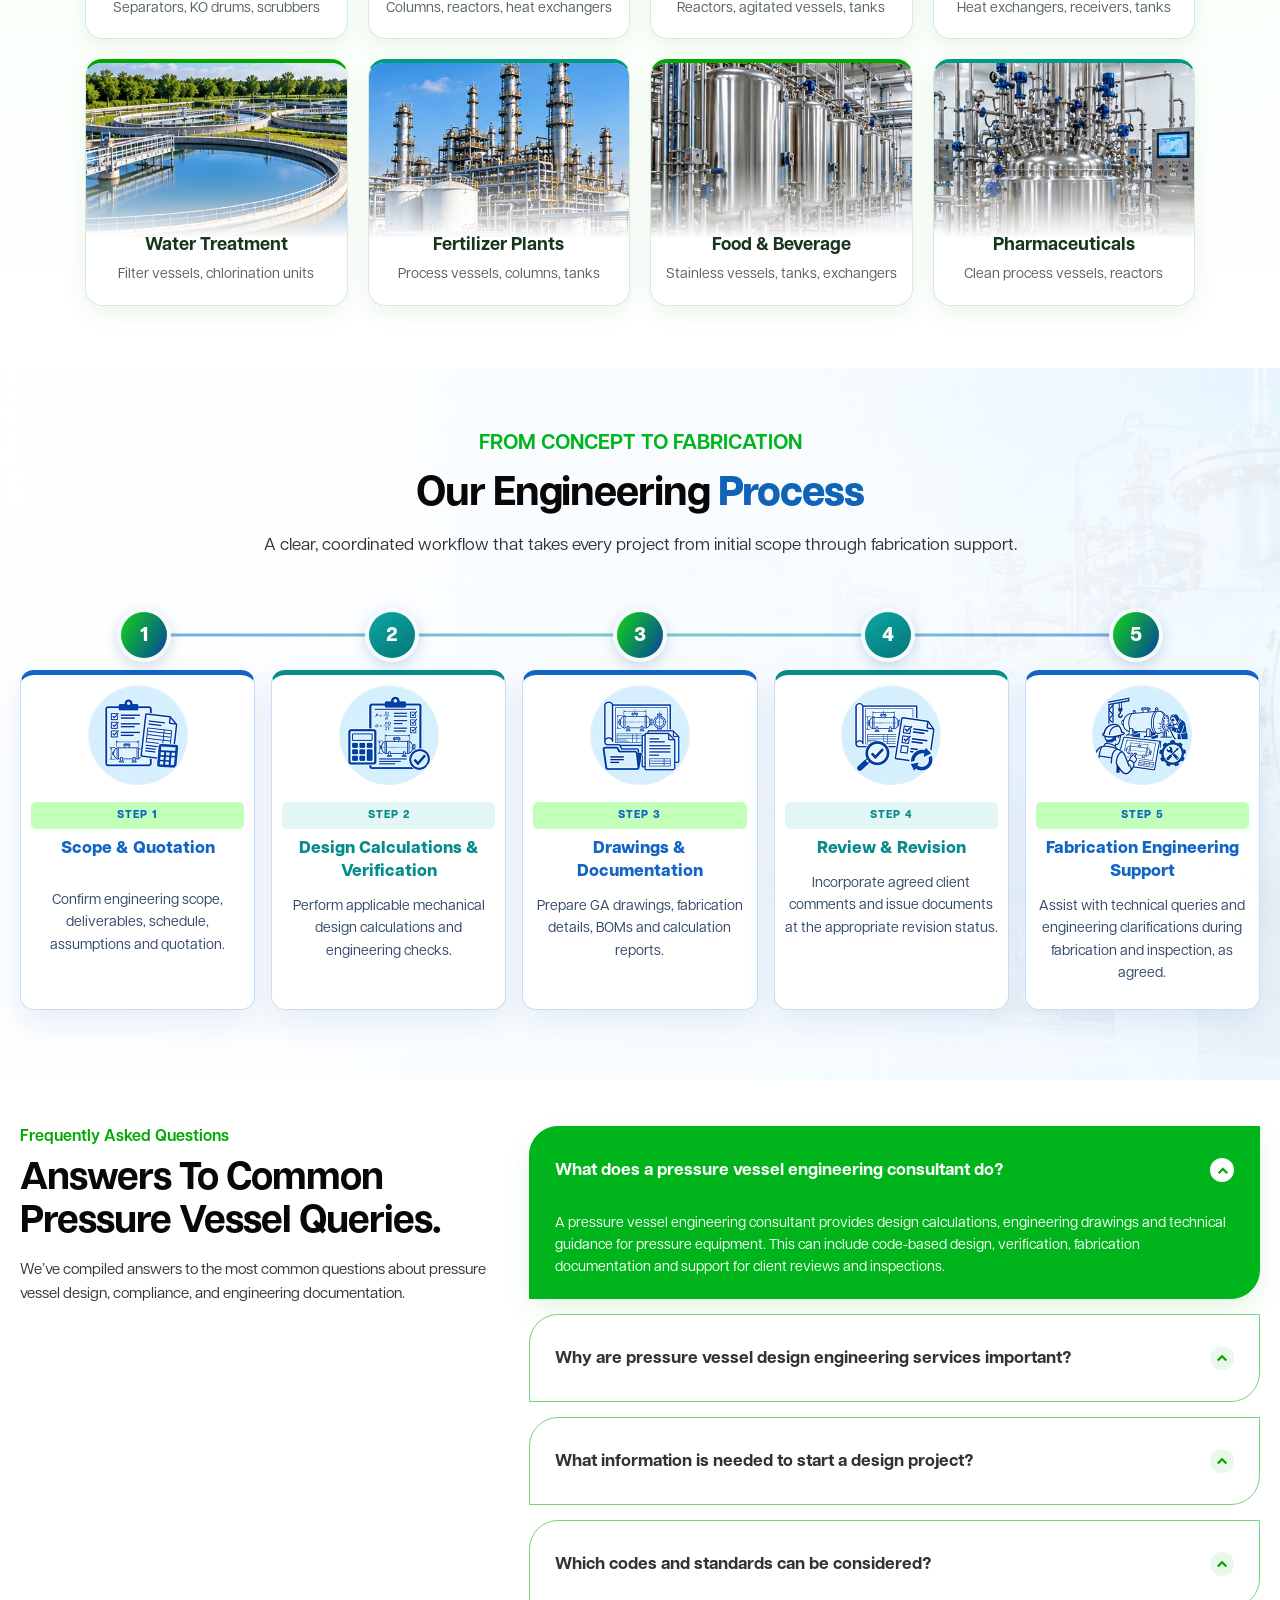
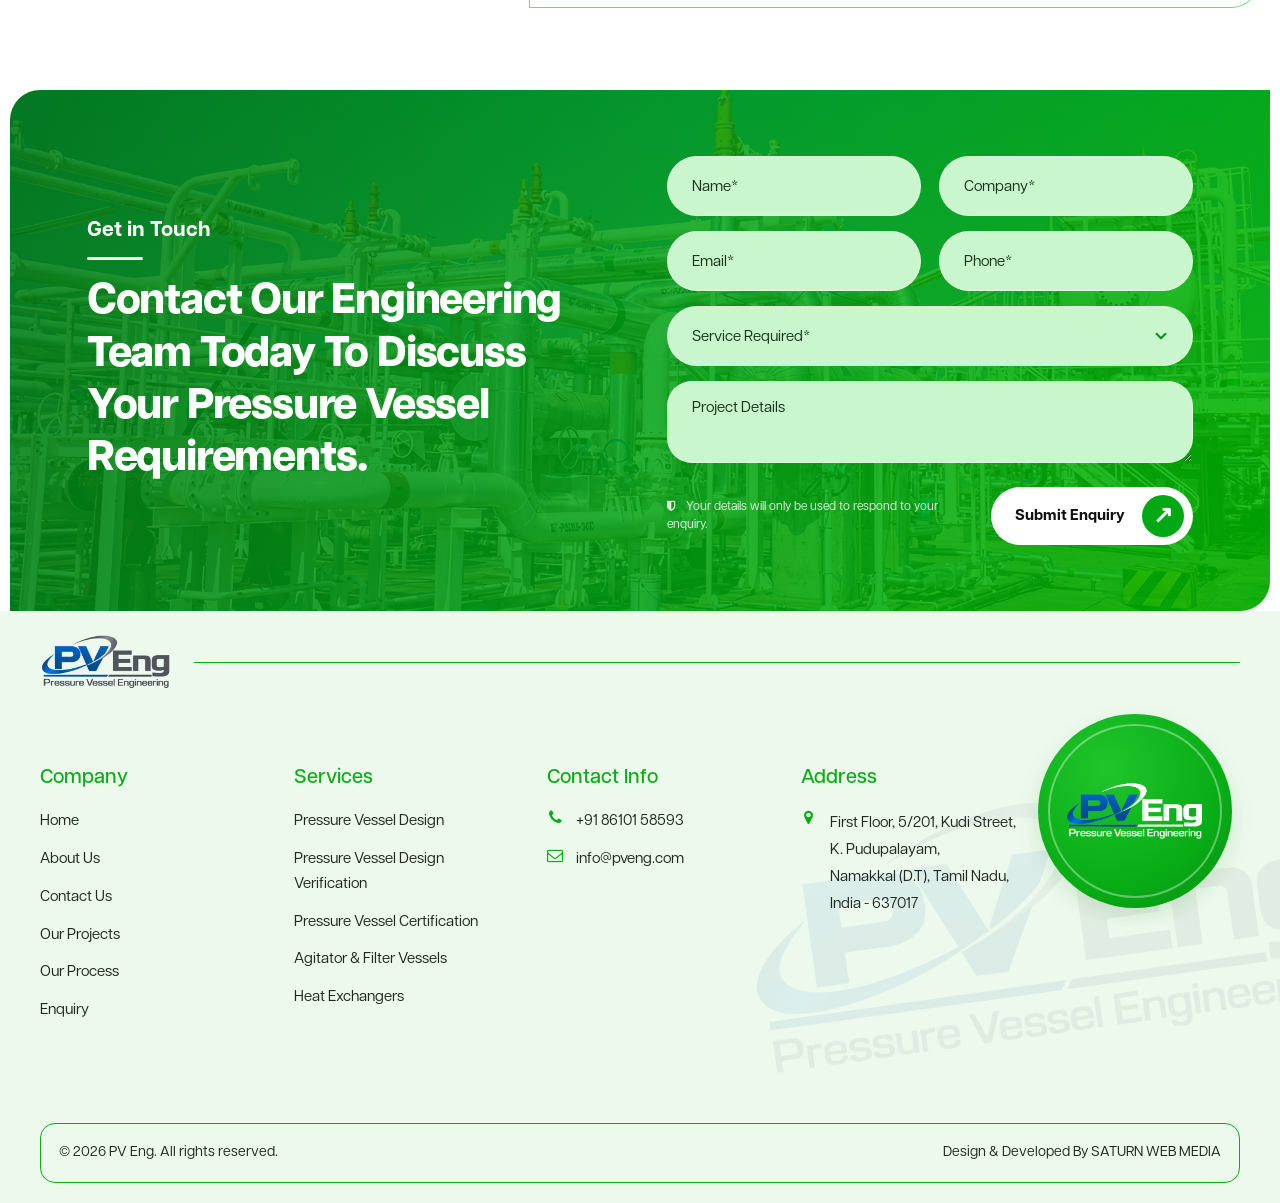
==== commit 3c9a041f: "new image" ====
--- a/index.html
+++ b/index.html
@@ -239,7 +239,7 @@
       </div>
 
       <div class="col-sm-12 col-md-6 mb-20 text-center">
-       <img src="assets/images/pv-home-001.webp" width="100%"/>
+       <img src="assets/images/pic-1.webp" width="90%"/>
       </div>
 
     </div>
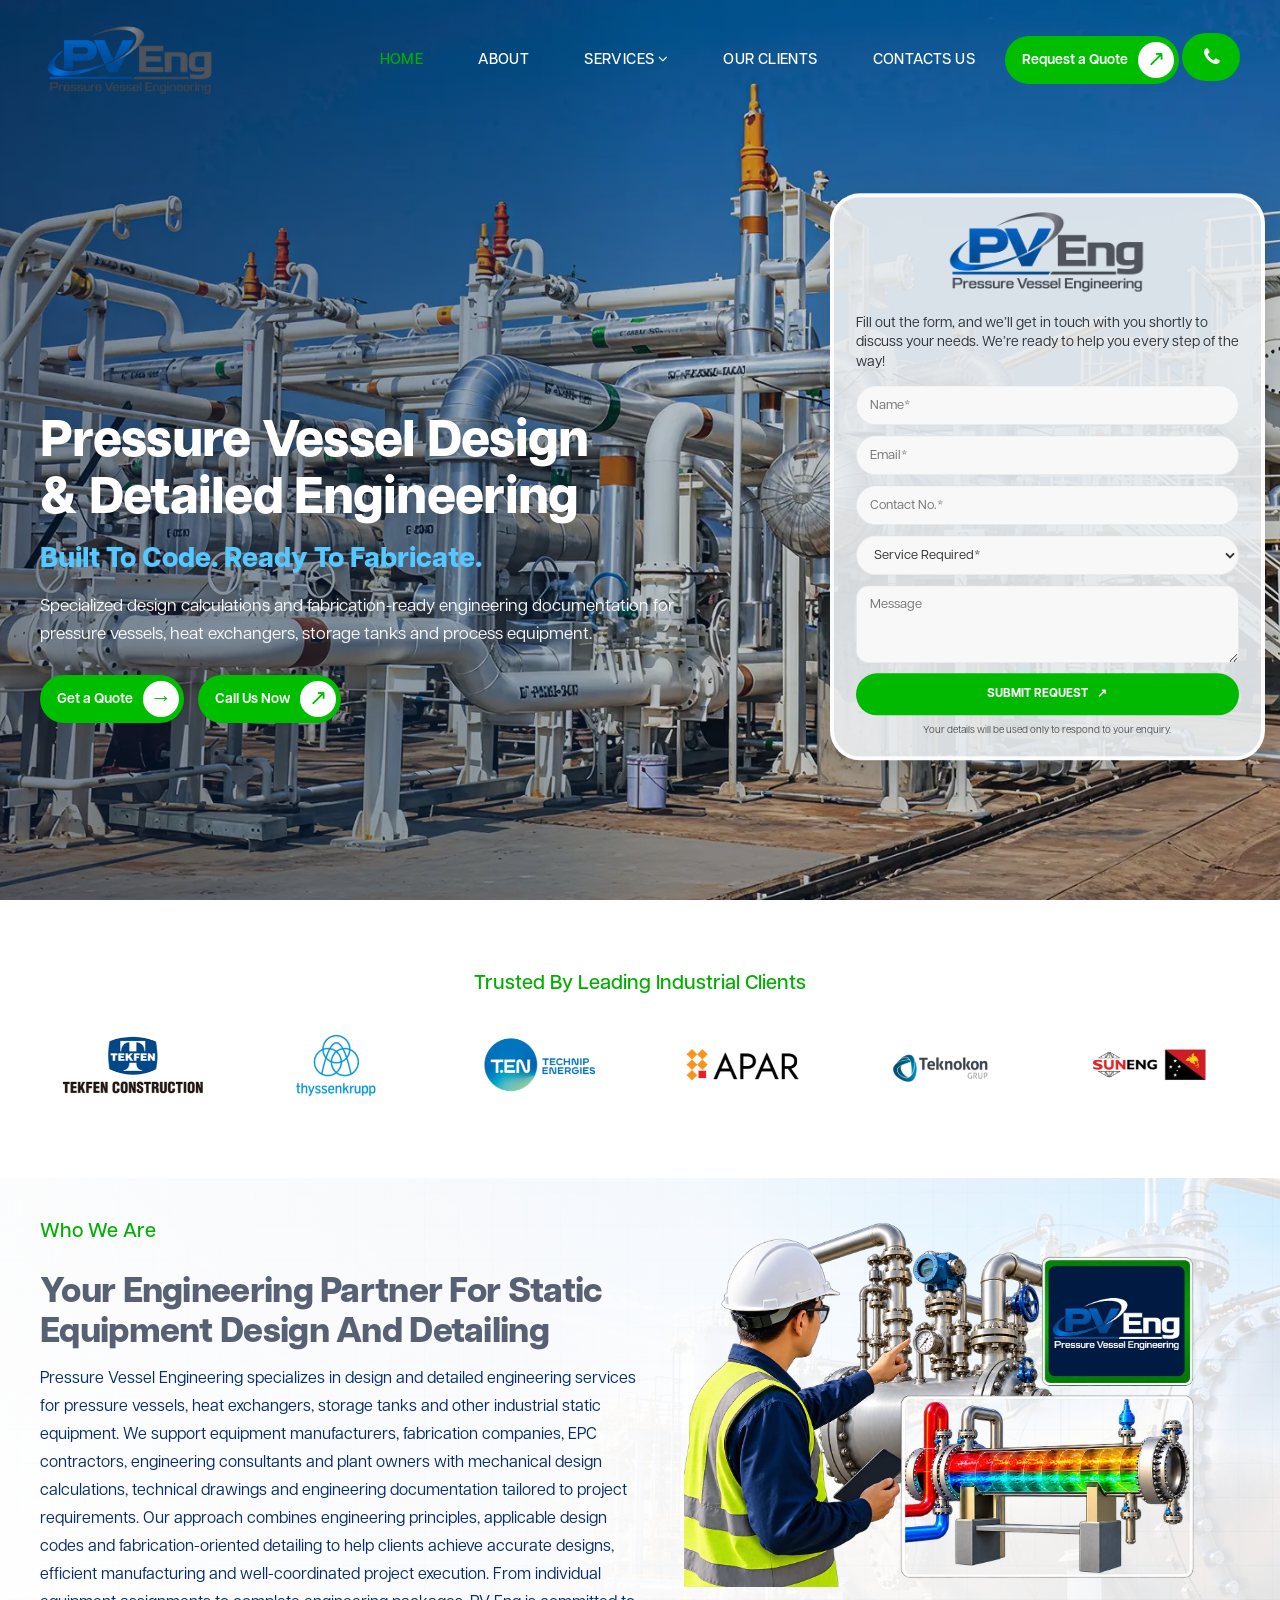
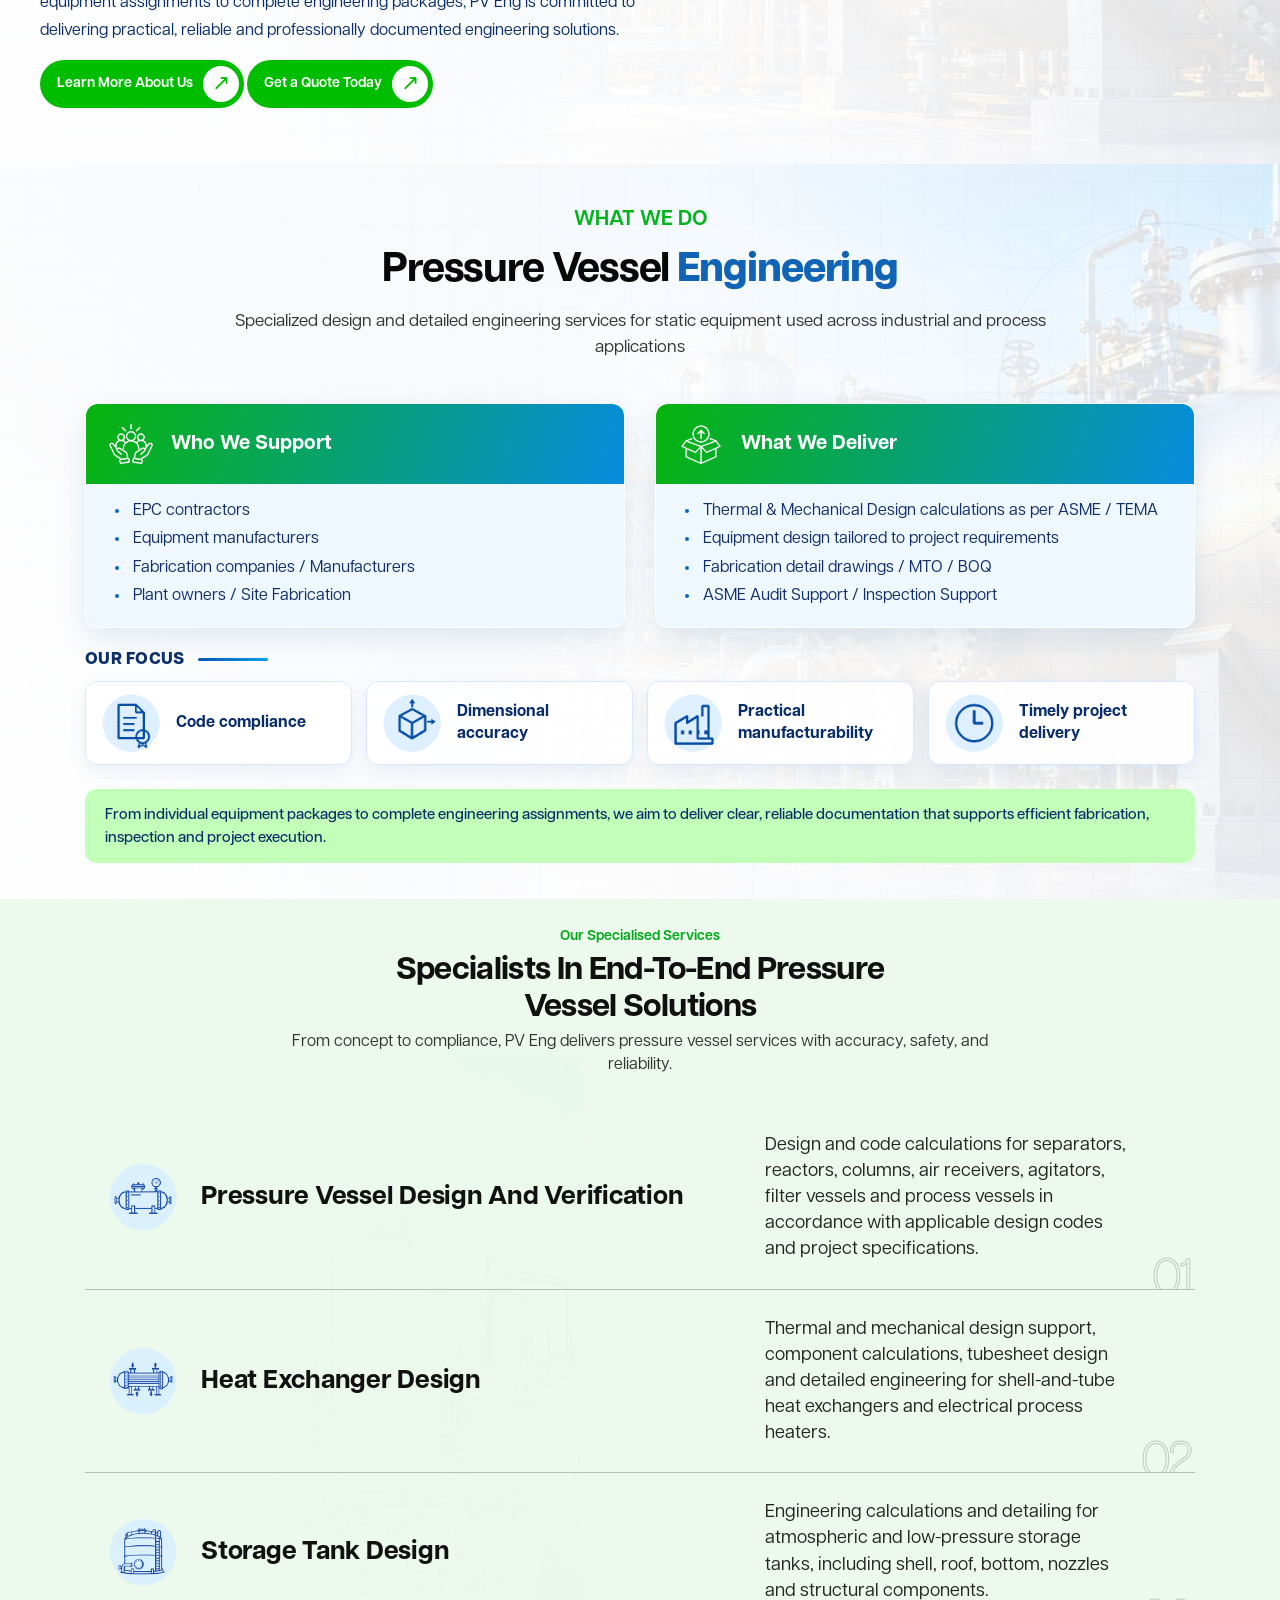
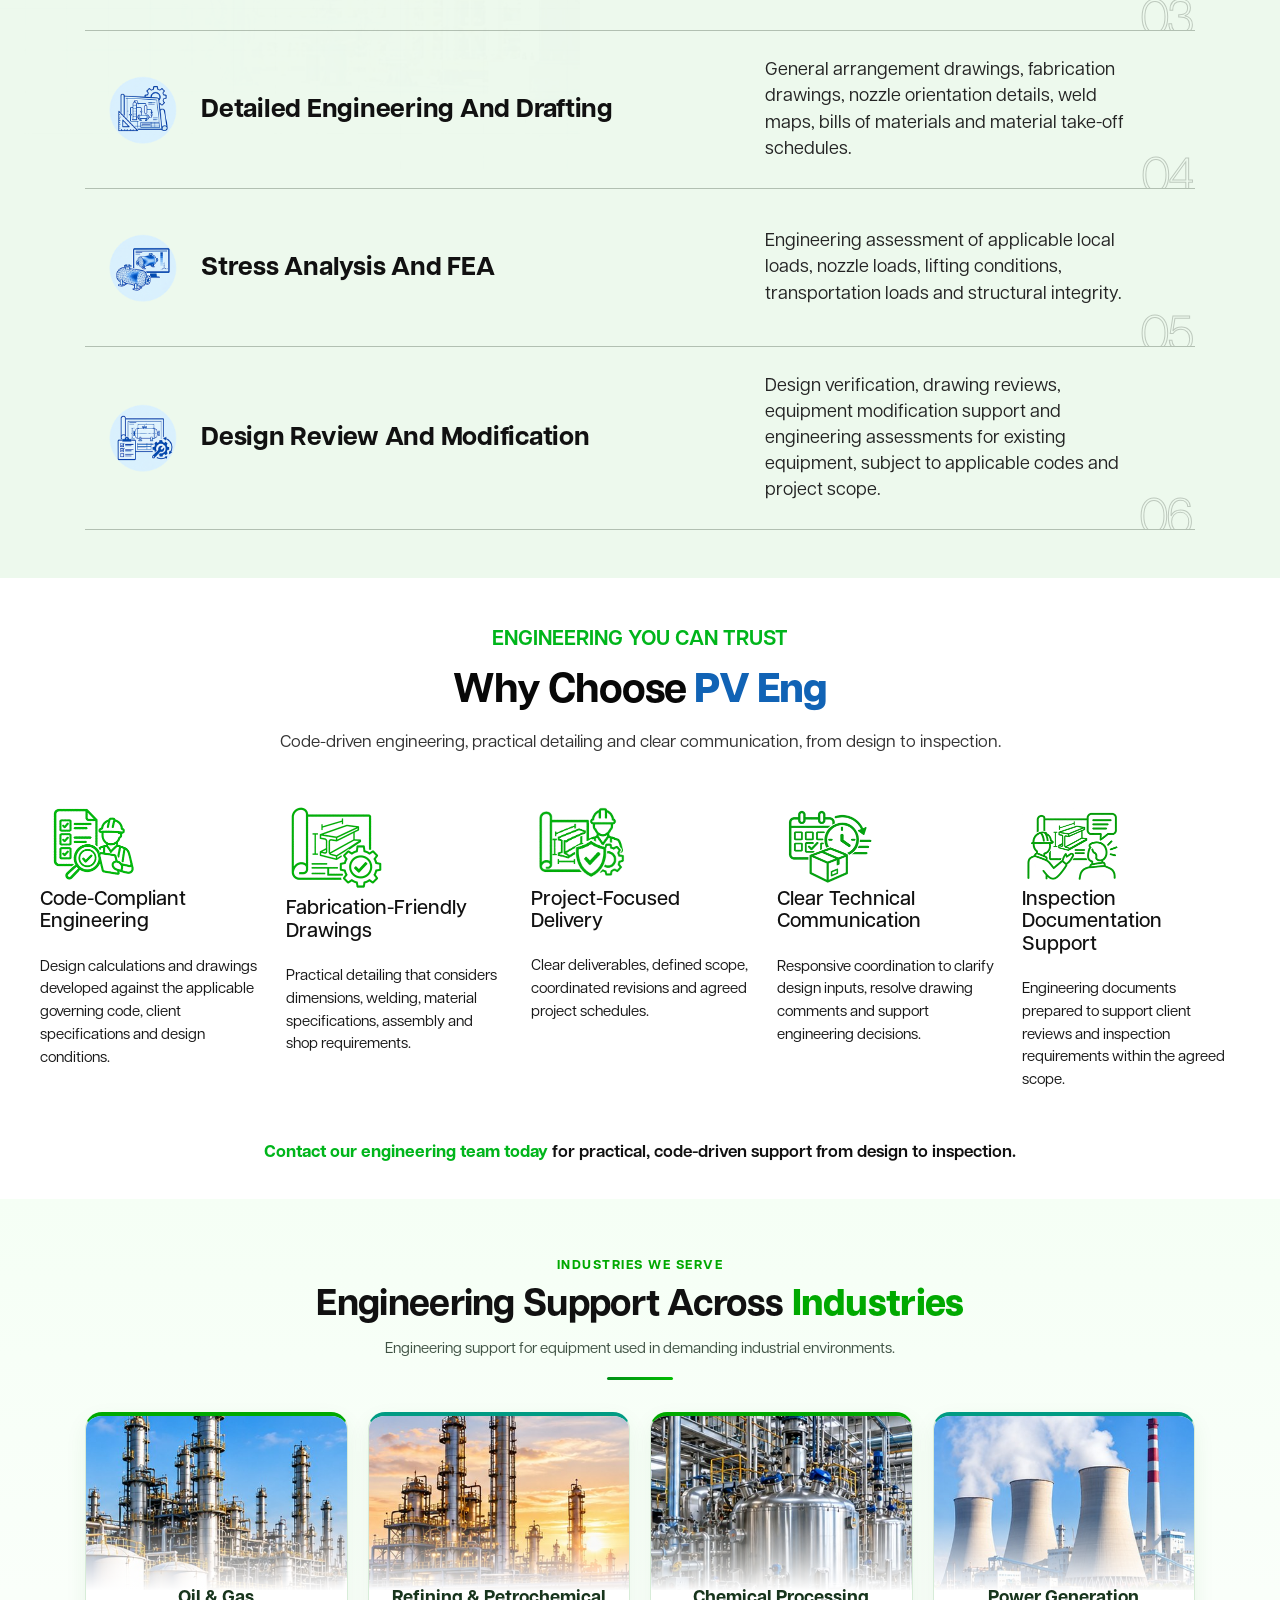
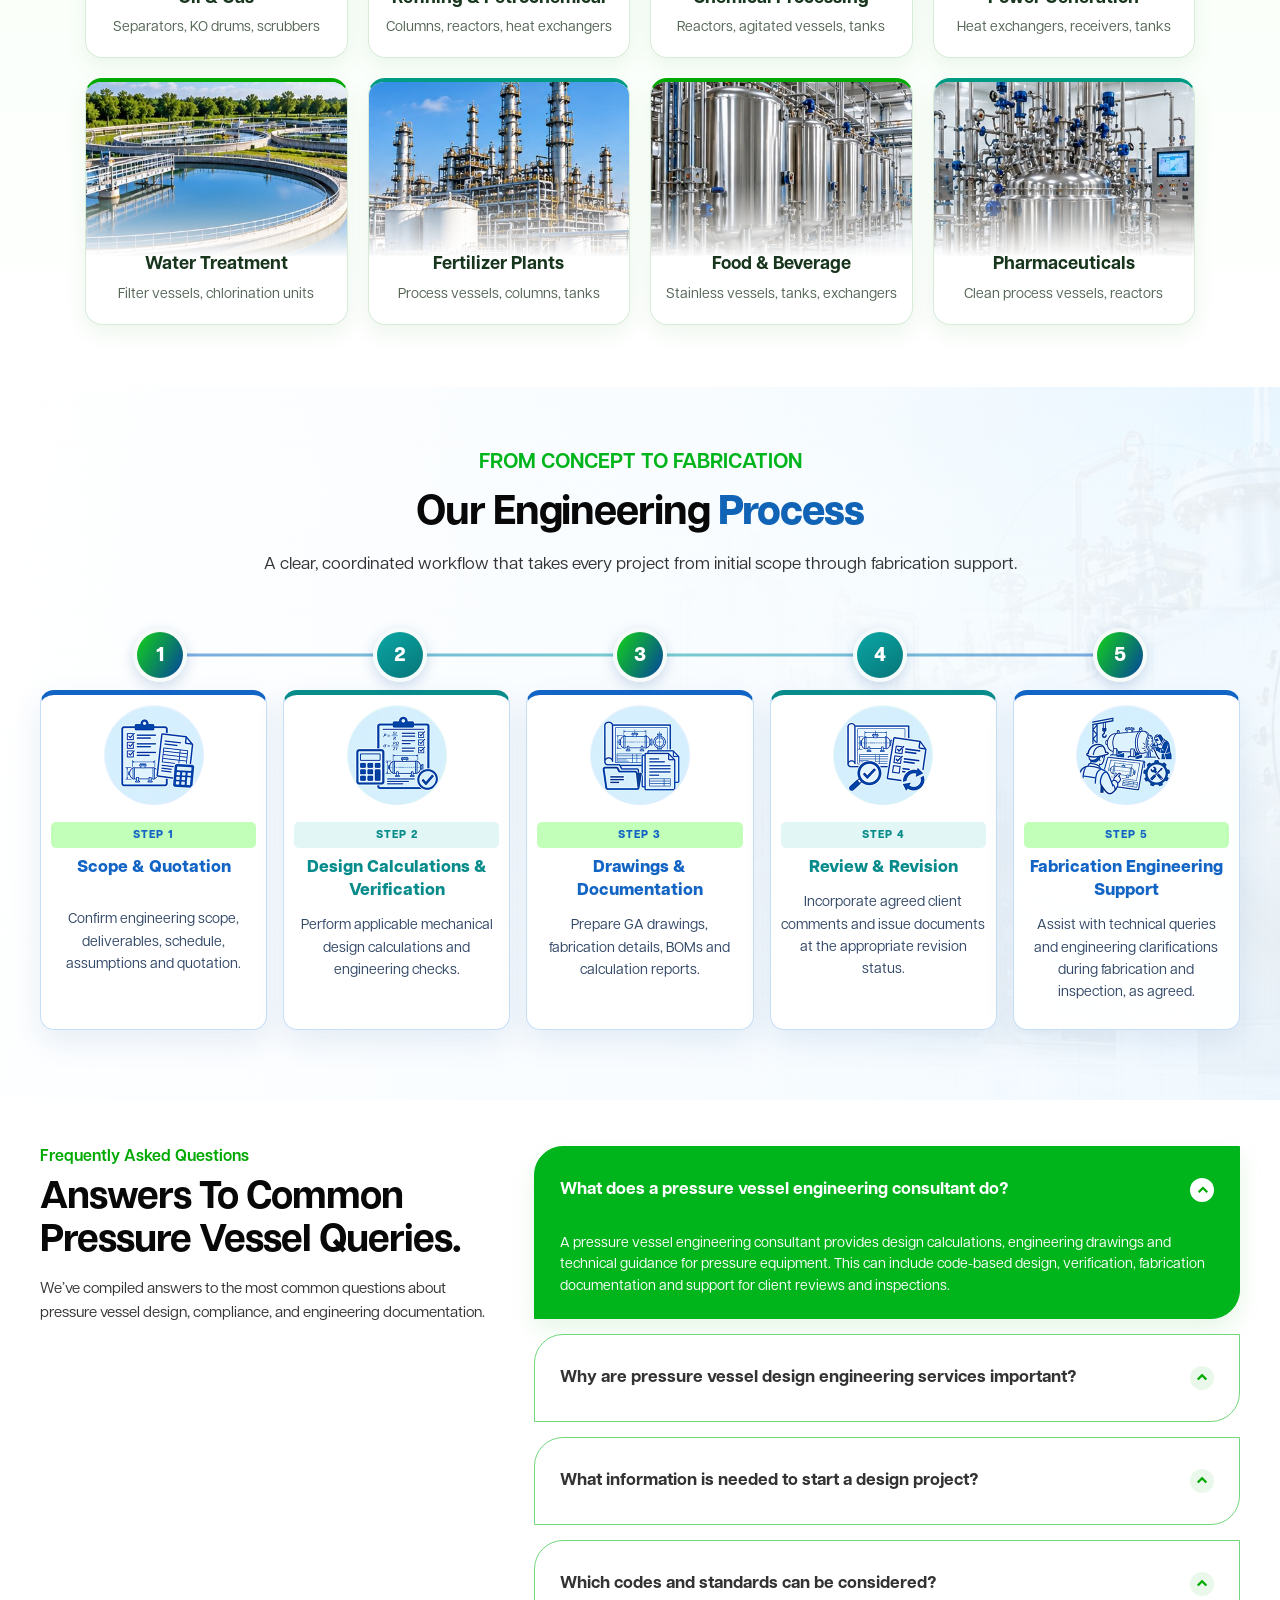
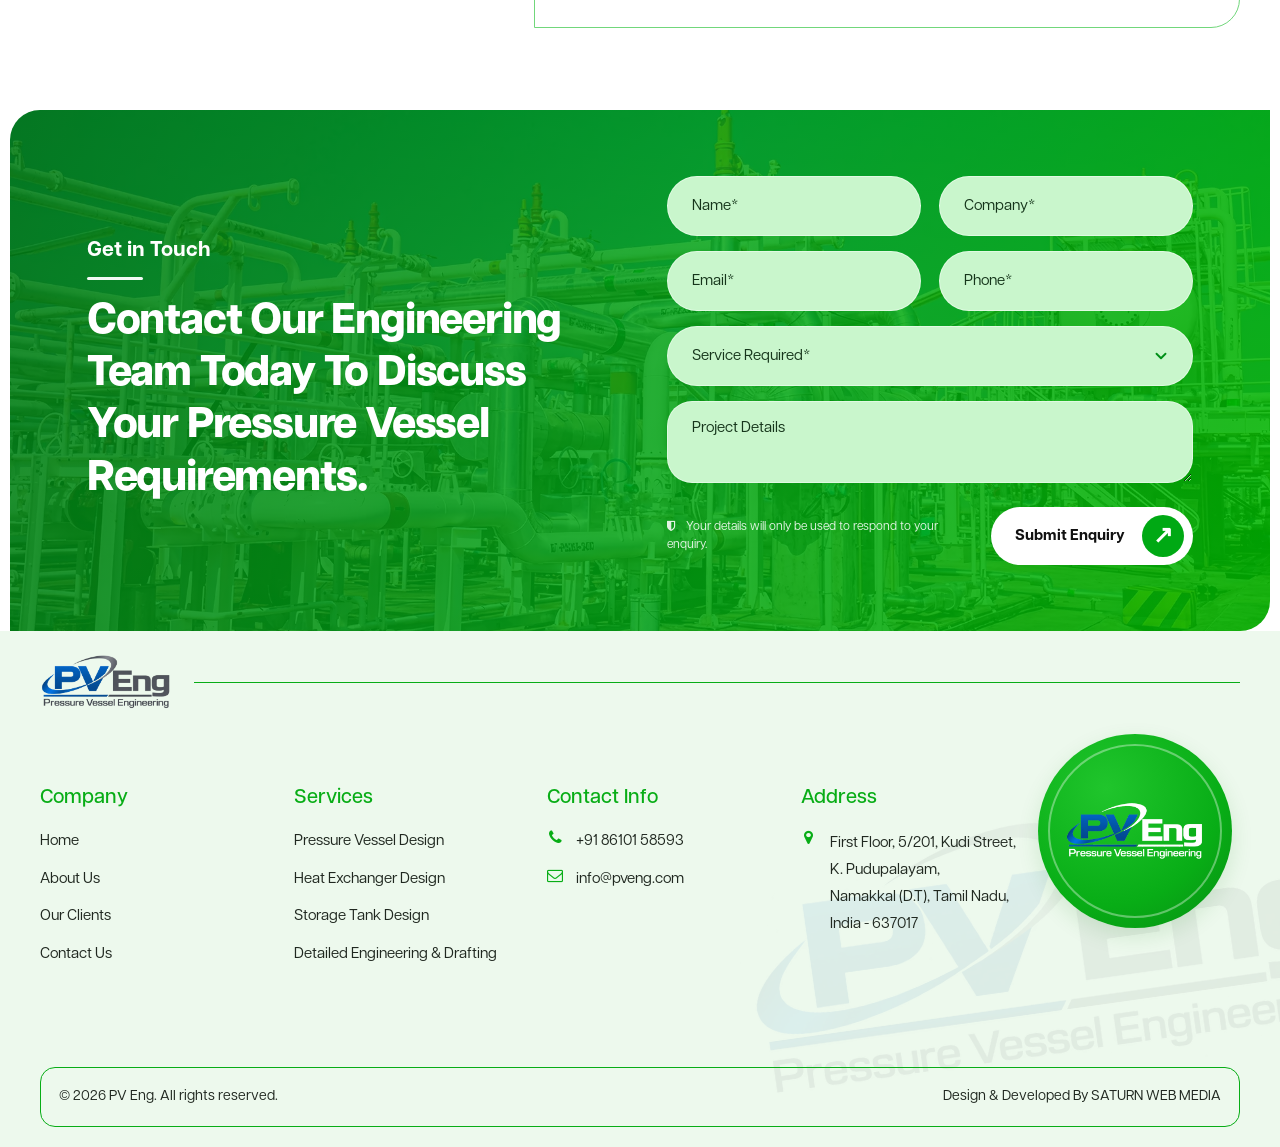
==== commit 14984902: "services pages add" ====
--- a/index.html
+++ b/index.html
@@ -1,16 +1,22 @@
 <!DOCTYPE html>
 <html lang="en">
 <head>
-  <meta charset="UTF-8" />
-  <meta name="viewport" content="width=device-width, initial-scale=1.0" />
-  <meta http-equiv="X-UA-Compatible" content="ie=edge" />
-  <meta name="description" content="Industic - Factory and Manufacturing Html Template">
-  <link href="assets/images/favicon/favicon.webp" rel="icon">
-  <title>PV ENG | PRESSURE VESSEL ENGINEERING</title>
-  
-  <link rel="stylesheet" href="assets/css/libraries.css">
-  <link rel="stylesheet" href="assets/css/style.css">
-  
+    <meta charset="utf-8" />
+    <meta content="width=device-width, initial-scale=1.0" name="viewport" />
+    <meta content="ie=edge" http-equiv="X-UA-Compatible" />
+    <meta content="PV Eng provides pressure vessel and industrial equipment engineering, including pressure vessel design, heat exchanger design, storage tank engineering, detailed drafting, stress analysis and design review." name="description" />
+    <meta content="index, follow" name="robots" />
+    <meta content="PV Eng" name="author" />
+    <meta content="website" property="og:type" />
+    <meta content="PV Eng | Pressure Vessel &amp; Industrial Equipment Engineering" property="og:title" />
+    <meta content="PV Eng provides pressure vessel and industrial equipment engineering, including pressure vessel design, heat exchanger design, storage tank engineering, detailed drafting, stress analysis and design review." property="og:description"/>
+    <meta content="summary" name="twitter:card" />
+    <meta content="PV Eng | Pressure Vessel &amp; Industrial Equipment Engineering" name="twitter:title" />
+    <meta content="PV Eng provides pressure vessel and industrial equipment engineering, including pressure vessel design, heat exchanger design, storage tank engineering, detailed drafting, stress analysis and design review." name="twitter:description"/>
+    <link href="assets/images/favicon/favicon.webp" rel="icon" />
+    <title>PV Eng | Pressure Vessel &amp; Industrial Equipment Engineering</title>
+    <link href="assets/css/libraries.css" rel="stylesheet" />
+    <link href="assets/css/style.css" rel="stylesheet" />
 </head>
 
 <body>
@@ -23,7 +29,7 @@
       <nav class="navbar navbar-expand-lg sticky-navbar">
         <div class="container-fluid px-0" >
           <a class="navbar-brand" href="index.html">
-            <img src="assets/images/logo/logo.webp" style="width:200px; padding:5px;" class="logo-dark" alt="logo">
+            <img src="assets/images/logo/logo.webp" style="width:180px; padding:5px;" class="logo-dark" alt="PV Eng pressure vessel engineering logo">
           </a>
           <button class="navbar-toggler" type="button">
             <span class="menu-lines"><span></span></span>
@@ -35,68 +41,34 @@
                
               </li><!-- /.nav-item -->
 			  
-			  <li class="nav__item with-dropdown">
-                <a href="#" class="dropdown-toggle nav__item-link">Services <i class="fa fa-angle-down"></i>
-</a>
+			   <li class="nav__item with-dropdown">
+                <a href="about.html" class="dropdown-toggle nav__item-link">About</a>
+                
+              </li><!-- /.nav-item -->
+			  
+			    <li class="nav__item with-dropdown">
+                <a href="#" class="dropdown-toggle nav__item-link">Services <i class="fa fa-angle-down"></i></a>
                 <i class="fa fa-angle-right" data-toggle="dropdown"></i>
-                <ul class="dropdown-menu wide-dropdown-menu">
-                  <li class="nav__item">
-                    <div class="row mx-0">
-                      <div class="col-sm-6 dropdown-menu-col">
-                       
-                        <ul class="nav flex-column">
-                          <li class="nav__item"><a class="nav__item-link"
-                              href="#">Pressure Vessels</a>
-                          </li> <!-- /.nav-item -->
-                          <li class="nav__item"><a class="nav__item-link"
-                              href="#">Shell & Tube heat Exchangers</a>
-                          </li> <!-- /.nav-item -->
-                          <li class="nav__item"><a class="nav__item-link"
-                              href="#">Industrial Electric Heaters</a>
-                          </li> <!-- /.nav-item -->
-                          <li class="nav__item"><a class="nav__item-link"
-                              href="#">Agitator Vessels</a>
-                          </li> <!-- /.nav-item -->
-                         
-                        </ul>
-                      </div><!-- /.col-sm-6 -->
-                      <div class="col-sm-6 dropdown-menu-col">
-                       
-                        <ul class="nav flex-column">
-                          <li class="nav__item"><a class="nav__item-link" href="#">API 650 Storage Tanks</a></li> <!-- /.nav-item -->
-                          <li class="nav__item"><a class="nav__item-link" href="#">Colums</a></li> <!-- /.nav-item -->
-                          <li class="nav__item"><a class="nav__item-link" href="#">Filter Vessels</a></li> <!-- /.nav-item -->
-                          <li class="nav__item"><a class="nav__item-link" href="#">Piping & Structural Works</a></li> <!-- /.nav-item -->
-                          
-                          <!-- /.nav-item -->
-                        </ul>
-                      </div><!-- /.col-sm-6 -->
-                    </div><!-- /.row -->
-                  </li><!-- /.nav-item -->
+                <ul class="dropdown-menu">
+                  <li class="nav__item"><a href="#" class="nav__item-link">Pressure Vessel Design</a></li>
+                  <!-- /.nav-item -->
+                  <li class="nav__item"><a href="heat-exchanger-design.html" class="nav__item-link">Heat Exchanger Design</a></li>
+                  <!-- /.nav-item -->
+                  <li class="nav__item"><a href="storage-tank-design.html" class="nav__item-link">Storage Tank Design</a></li>
+                  <!-- /.nav-item -->
+				  <li class="nav__item"><a href="detailed-engineering-drafting.html" class="nav__item-link">Detailed Engineering &amp; Drafting</a></li>
                 </ul><!-- /.dropdown-menu -->
               </li><!-- /.nav-item -->
 			  
-			  
-              <li class="nav__item with-dropdown">
-                <a href="#" class="dropdown-toggle nav__item-link">About</a>
-                <i class="fa fa-angle-right" data-toggle="dropdown"></i>
-                <ul class="dropdown-menu">
-                  <li class="nav__item"><a href="#" class="nav__item-link">About Us</a></li>
-                  <!-- /.nav-item -->
-                  <li class="nav__item"><a href="#" class="nav__item-link">Why Choose Us</a></li>
-                  <!-- /.nav-item -->
-                  <li class="nav__item"><a href="#" class="nav__item-link">careers</a></li>
-                  <!-- /.nav-item -->
-                </ul><!-- /.dropdown-menu -->
-              </li><!-- /.nav-item -->
+              
               
               <li class="nav__item with-dropdown">
-                <a href="#" class="dropdown-toggle nav__item-link">Our Clients</a>
-                
+                <a href="our-clients.html" class="dropdown-toggle nav__item-link">Our Clients</a>
                 
               </li><!-- /.nav-item -->
+			  
               <li class="nav__item">
-                <a href="#" class="nav__item-link">Contacts Us</a>
+                <a href="contact.html" class="nav__item-link">Contacts Us</a>
               </li><!-- /.nav-item -->
             </ul><!-- /.navbar-nav -->
           </div><!-- /.navbar-collapse -->
@@ -126,7 +98,7 @@
         data-slide-sm="1" data-autoplay="false" data-nav="false" data-dots="false" data-space="0" data-loop="false"
         data-speed="800" data-transition="fade" data-animate-out="fadeOut" data-animate-in="fadeIn">
         <div class="slide-item align-v-h bg-overlay pv-hero-slide">
-          <div class="bg-img"><img src="assets/images/sliders/slide-1.webp" alt="Industrial energy and process engineering facility"></div>
+          <div class="bg-img"><img src="assets/images/sliders/slide-1.webp" alt="Industrial process engineering and manufacturing facility"></div>
           <div class="container-fluid px-0 pv-hero-container">
             <div class="row">
               <div class="col-sm-12 col-md-10 col-lg-9 col-xl-8">
@@ -767,11 +739,9 @@
             <nav aria-label="Footer company links">
               <ul>
                 <li><a href="index.html">Home</a></li>
-                <li><a href="#pvEngineering">About Us</a></li>
-                <li><a href="#footer">Contact Us</a></li>
-                <li><a href="#clients">Our Projects</a></li>
-                <li><a href="#engineeringProcess">Our Process</a></li>
-                <li><a href="#footer">Enquiry</a></li>
+                <li><a href="about.html">About Us</a></li>
+                <li><a href="our-clients.html">Our Clients</a></li>
+				<li><a href="contact.html">Contact Us</a></li>
               </ul>
             </nav>
           </section>
@@ -780,11 +750,10 @@
             <h2 class="pv-footer-heading">Services</h2>
             <nav aria-label="Footer services">
               <ul>
-                <li><a href="#engineeringCapabilities">Pressure Vessel Design</a></li>
-                <li><a href="#engineeringCapabilities">Pressure Vessel Design Verification</a></li>
-                <li><a href="#engineeringCapabilities">Pressure Vessel Certification</a></li>
-                <li><a href="#engineeringCapabilities">Agitator &amp; Filter Vessels</a></li>
-                <li><a href="#engineeringCapabilities">Heat Exchangers</a></li>
+                <li><a href="pressure-vessel-design.html">Pressure Vessel Design</a></li>
+                <li><a href="heat-exchanger-design.html">Heat Exchanger Design</a></li>
+                <li><a href="storage-tank-design.html">Storage Tank Design</a></li>
+                <li><a href="detailed-engineering-drafting.html">Detailed Engineering & Drafting</a></li>
               </ul>
             </nav>
           </section>
@@ -826,7 +795,8 @@
     <button id="scrollTopBtn"><i class="fa fa-long-arrow-up"></i></button>
   </div><!-- /.wrapper -->
 
-  <script data-cfasync="false" src="../../cdn-cgi/scripts/5c5dd728/cloudflare-static/email-decode.min.js"></script><script src="assets/js/jquery-3.3.1.min.js"></script>
+  <script data-cfasync="false" src="../../cdn-cgi/scripts/5c5dd728/cloudflare-static/email-decode.min.js"></script>
+  <script src="assets/js/jquery-3.3.1.min.js"></script>
   <script src="assets/js/plugins.js"></script>
   <script src="assets/js/main.js"></script>
   <script>
--- a/assets/css/style.css
+++ b/assets/css/style.css
@@ -1080,6 +1080,11 @@
 .page-title {
   padding: 265px 0 165px;
 }
+
+body.page-contact .page-title {
+    padding: 5px 0 150px;
+}
+
 .page-title .breadcrumb {
   margin-top: 33px;
   margin-bottom: 0;
@@ -1101,7 +1106,7 @@
   left: 0;
   width: 100%;
   height: 1px;
-  background-color: #ff7607;
+  background-color: #00bd00;
 }
 .page-title .breadcrumb-item.active a:after {
   display: none;
@@ -1111,7 +1116,7 @@
   color: #fff;
 }
 .page-title .breadcrumb-item a:hover {
-  color: #ff7607;
+  color: #00bd00;
 }
 .page-title-layout2 {
   padding: 252px 0 22px;
@@ -1178,6 +1183,9 @@
   .page-title {
     padding: 200px 0 60px;
   }
+  
+  
+
   .page-title-layout2 {
     padding: 200px 0 22px;
   }
@@ -1192,6 +1200,11 @@
   .page-title {
     padding: 100px 0 50px;
   }
+  
+  body.page-contact .page-title {
+    padding: 15px 0 15px;
+}
+  
   .page-title-layout2 {
     padding: 100px 0 22px;
   }
@@ -7842,9 +7855,18 @@
 ========================================================= */
 #slider3.pv-hero-slider { position: relative; overflow: hidden; margin-top:-100px; }
 #slider3.pv-hero-slider .pv-hero-slide {
-  min-height: 510px; height: min(130vh, 900px); display: flex; align-items: center;
+  min-height: 510px; 
+  height: min(130vh, 900px); 
+  display: flex; 
+  align-items: center;
   padding: 170px 0 15px;
 }
+
+body.page-contact #slider3.pv-hero-slider .pv-hero-slide {
+    height: 40vh;
+	 min-height: 300px; 
+}
+
 #slider3.pv-hero-slider .pv-hero-slide .bg-img { position: absolute; inset: 0; z-index: 0; }
 #slider3.pv-hero-slider .pv-hero-slide .bg-img img { width: 100%; height: 100%; object-fit: cover; object-position: center; }
 #slider3.pv-hero-slider .pv-hero-slide:before {
@@ -8170,8 +8192,8 @@
 
 
 .container-fluid {
-    padding-left: 20px !important;
-    padding-right: 20px !important;
+    padding-left: 40px !important;
+    padding-right: 40px !important;
 }
 
 
@@ -9411,3 +9433,93 @@
     font-size: 11px;
   }
 }
+
+
+/* =========================================================
+   Pressure Vessel Design — Design Scope
+========================================================= */
+#designScope.pv-design-scope-section {
+  position: relative;
+  padding: 54px 0 60px;
+  background: #fff;
+  color: #102b50;
+}
+#designScope .pv-design-scope-heading {
+  margin: 0 0 28px;
+}
+#designScope .pv-design-scope-eyebrow {
+  display: block;
+  margin-bottom: 7px;
+  color: #0b4ca5;
+  font-size: 13px;
+  line-height: 1.35;
+  font-weight: 700;
+  letter-spacing: 3px;
+}
+#designScope .pv-design-scope-heading h2 {
+  margin: 0 0 9px;
+  color: #142d4f;
+  font-size: clamp(27px, 3vw, 36px);
+  line-height: 1.2;
+  font-weight: 700;
+}
+#designScope .pv-design-scope-heading h2 strong {
+  color: #0b4ca5;
+}
+#designScope .pv-design-scope-heading p {
+  margin: 0;
+  color: #52677f;
+  font-size: 15px;
+  line-height: 1.6;
+}
+#designScope .pv-design-scope-grid {
+  display: grid;
+  grid-template-columns: repeat(2, minmax(0, 1fr));
+  gap: 18px 20px;
+}
+#designScope .pv-design-scope-card {
+  display: flex;
+  align-items: center;
+  gap: 16px;
+  min-height: 72px;
+  padding: 10px 18px;
+  border-left: 6px solid #0b4ca5;
+  background: #c9e0f8;
+  transition: transform .22s ease, box-shadow .22s ease;
+}
+#designScope .pv-design-scope-card:nth-child(4n+2),
+#designScope .pv-design-scope-card:nth-child(4n+3) {
+  border-left-color: #078b83;
+}
+#designScope .pv-design-scope-card:hover {
+  transform: translateY(-3px);
+  box-shadow: 0 8px 18px rgba(14, 65, 120, .12);
+}
+#designScope .pv-design-scope-icon {
+  display: inline-flex;
+  flex: 0 0 48px;
+  align-items: center;
+  justify-content: center;
+  width: 48px;
+  height: 48px;
+  border-radius: 50%;
+  background: #0b4ca5;
+  color: #fff;
+  font-size: 20px;
+}
+#designScope .pv-design-scope-card:nth-child(4n+2) .pv-design-scope-icon,
+#designScope .pv-design-scope-card:nth-child(4n+3) .pv-design-scope-icon {
+  background: #078b83;
+}
+#designScope .pv-design-scope-card p {
+  margin: 0;
+  color: #15365d;
+  font-size: 14px;
+  line-height: 1.4;
+  font-weight: 500;
+}
+@media (max-width: 767px) {
+  #designScope.pv-design-scope-section { padding: 40px 0 44px; }
+  #designScope .pv-design-scope-grid { grid-template-columns: 1fr; gap: 12px; }
+  #designScope .pv-design-scope-card { min-height: 70px; padding: 10px 13px; }
+}
